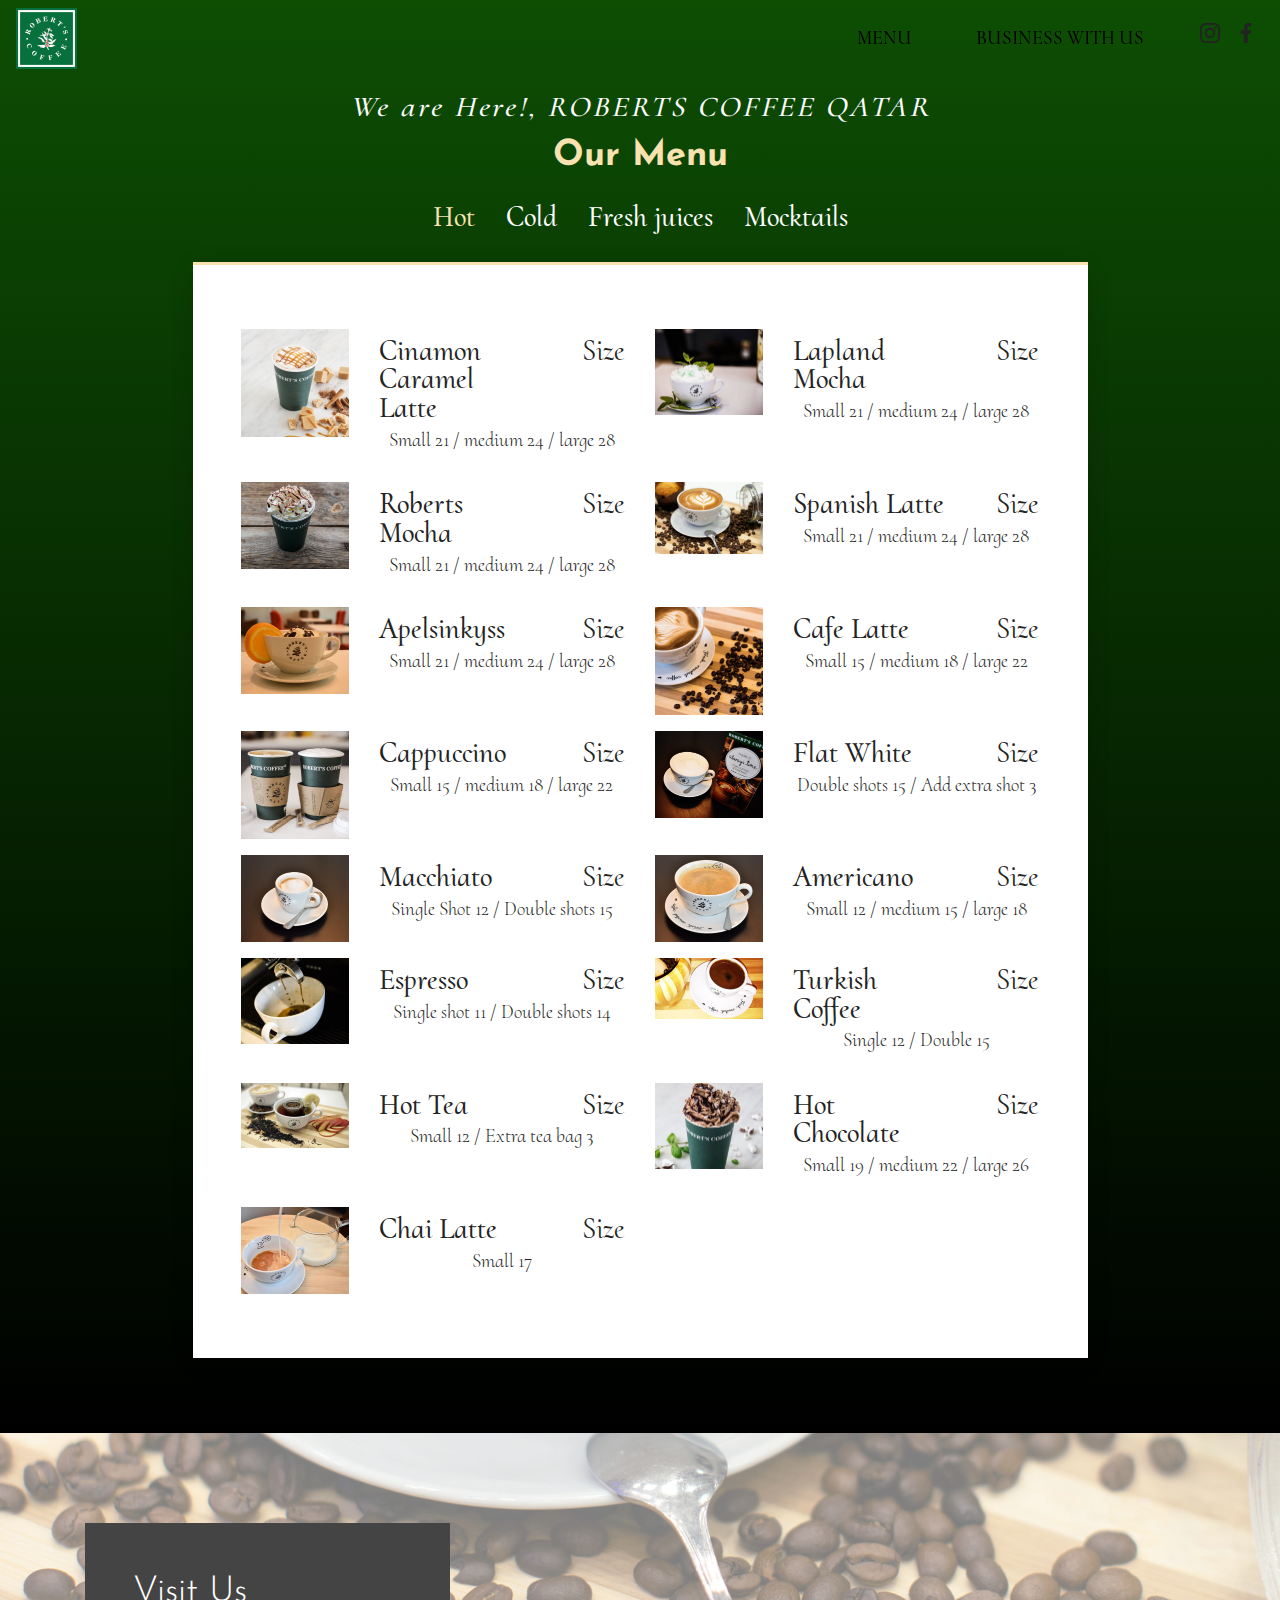
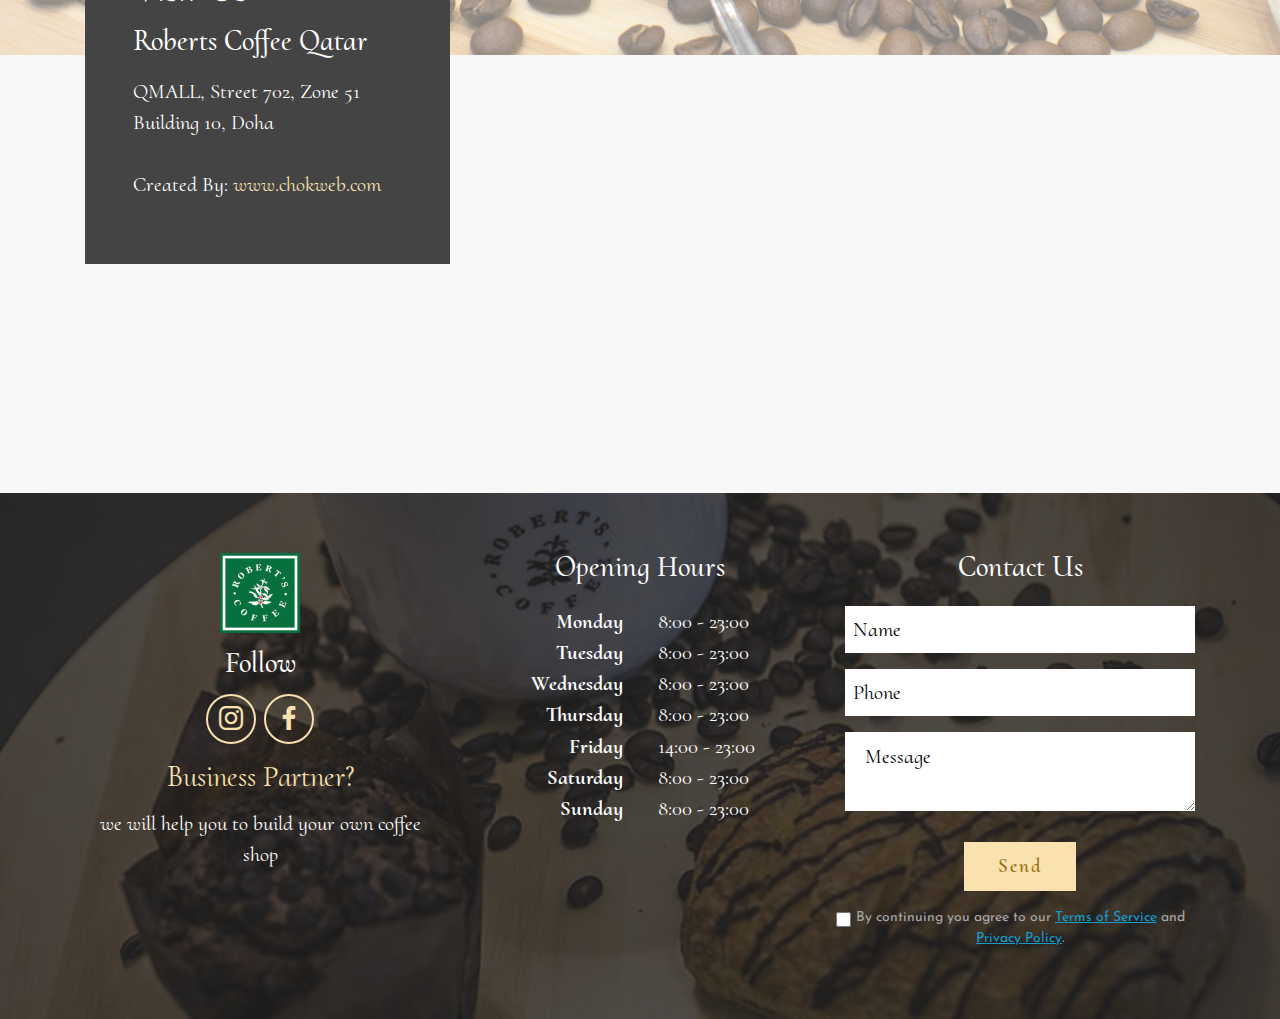
==== index.html @ 2c5d4838 "create github pages" ====
<!DOCTYPE html>
<html  >
<head>
  
  <meta charset="UTF-8">
  <meta http-equiv="X-UA-Compatible" content="IE=edge">
  
  <meta name="viewport" content="width=device-width, initial-scale=1, minimum-scale=1">
  <link rel="shortcut icon" href="assets/images/roberts-coffee-logo-128x128.png" type="image/x-icon">
  <meta name="description" content="Freshly roasted, gourmet coffee at Roberts Coffee Qatar.">
  
  <title>Home</title>
  <link rel="stylesheet" href="assets/tether/tether.min.css">
  <link rel="stylesheet" href="assets/soundcloud-plugin/style.css">
  <link rel="stylesheet" href="assets/bootstrap/css/bootstrap.min.css">
  <link rel="stylesheet" href="assets/bootstrap/css/bootstrap-grid.min.css">
  <link rel="stylesheet" href="assets/bootstrap/css/bootstrap-reboot.min.css">
  <link rel="stylesheet" href="assets/gdpr-plugin/gdpr-styles.css">
  <link rel="stylesheet" href="assets/dropdown/css/style.css">
  <link rel="stylesheet" href="assets/socicon/css/styles.css">
  <link rel="stylesheet" href="assets/theme/css/style.css">
  <link rel="stylesheet" href="assets/formoid/recaptcha.css">
  <link rel="stylesheet" href="assets/mobirise/css/mbr-additional.css" type="text/css">
  
  
  
<meta name="keywords" content="chokweb, cheap webdesigner chok, web designer qatar, cheap website in qatar, qatar webdesigner, qatar digital marketing, SEO, chokbarista, roberts coffee qatar, roberts coffee menu, coffee shop near me, best coffee in town, best spanish latte, spanish latte, coffee shop business">
 <meta name="author" content="chok rivera">
<meta name="theme-color" content="#F9E2AF">
<link rel="manifest" href="manifest.json">
<script src="sw-connect.js"></script></head>
<body>
  <section class="menu cid-rBH51QtMos" once="menu" id="menu1-v">

    
    <!-- google translate -->
 
<!-- google translate -->
    

    <nav class="navbar navbar-dropdown navbar-fixed-top navbar-expand-lg">
        <div class="navbar-brand">
            <span class="navbar-logo">
                <a href="#">
                    <img src="assets/images/roberts-coffee-logo-122x122.png" alt="" title="" style="height: 3.8rem;">
                </a>
            </span>
            <span class="navbar-caption-wrap"><a class="navbar-caption text-black display-5" href="#">
                     

<div id="ytWidget"></div><script src="https://translate.yandex.net/website-widget/v1/widget.js?widgetId=ytWidget&pageLang=en&widgetTheme=dark&autoMode=false" type="text/javascript"></script>
                
                </a></span>
        </div>
        <button class="navbar-toggler" type="button" data-toggle="collapse" data-target="#navbarSupportedContent" aria-controls="navbarNavAltMarkup" aria-expanded="false" aria-label="Toggle navigation">
            <div class="hamburger">
                <span></span>
                <span></span>
                <span></span>
                <span></span>
            </div>
        </button>
      <div class="collapse navbar-collapse" id="navbarSupportedContent">
            <ul class="navbar-nav nav-dropdown nav-right" data-app-modern-menu="true"><li class="nav-item">
                    <a class="nav-link link text-black display-4" href="index.html">MENU</a>
                </li>
                <li class="nav-item">
                    <a class="nav-link link text-black display-4" href="business.html">BUSINESS WITH US</a>
                </li></ul>
            <div class="icons-menu">
              <a href="https://www.instagram.com/robertscoffeeqatar/" target="_blank">
                <span class="p-2 mbr-iconfont socicon-instagram socicon"></span>
              </a>
              <a href="https://www.facebook.com/robertscoffeeqatar/" target="_blank">
                <span class="p-2 mbr-iconfont socicon-facebook socicon"></span>
              </a>
              
              
              
              
            </div>
            
      </div>
    </nav>
</section>

<section class="tabs1 cid-rBopwGr4lv" id="tabs1-b">

    

    
    <div class="container">
        <h3 class="mbr-section-title align-center mbr-white mbr-fonts-style display-5">
            <em>We are Here!, ROBERTS COFFEE QATAR</em></h3>
        <h2 class="mbr-section-subtitle align-center mbr-bold mbr-fonts-style display-2">
                Our Menu
            </h2>
        <div class="media-container-row">
            <div class="col-12 col-md-10">
                <ul class="nav nav-tabs" role="tablist">
                    <li class="nav-item"><a class="nav-link mbr-fonts-style show active display-5" role="tab" data-toggle="tab" href="#tabs1-b_tab0" aria-selected="true">
                                Hot</a></li>
                    <li class="nav-item"><a class="nav-link mbr-fonts-style show active display-5" role="tab" data-toggle="tab" href="#tabs1-b_tab1" aria-selected="true">Cold</a></li>
                    <li class="nav-item"><a class="nav-link mbr-fonts-style show active display-5" role="tab" data-toggle="tab" href="#tabs1-b_tab2" aria-selected="true">Fresh juices</a></li>
                    <li class="nav-item"><a class="nav-link mbr-fonts-style show active display-5" role="tab" data-toggle="tab" href="#tabs1-b_tab3" aria-selected="true">Mocktails</a></li>
                    
                    
                    
                    
                </ul>
                <div class="tab-content">
                    <div id="tab1" class="tab-pane in active" role="tabpanel">
                        <div class="row">
                            
                        <div class="col-md-12 col-lg-6 pb-3 item-wrap">
                                <div class="row align-items-start">
                                    <div class="col-md-4">
                                        <div class="image-wrap">
                                            <img src="assets/images/cinnamon-caramel-latte-216x216.jpg" alt="" title="">
                                        </div>
                                    </div>
                                    <div class="col-md-8">
                                      <div class="row card-box">
                                          <div class="col-md-8">
                                              <h3 class="mbr-text mbr-fonts-style align-left display-5">Cinamon Caramel Latte</h3>
                                          </div>
                                          <div class="col-md-4">
                                              <p class="mbr-price  mbr-fonts-style align-right display-5">Size</p>
                                          </div>
                                          <div class="col-md-12">
                                            <p class="mbr-desc mbr-fonts-style align-left display-4">
                                                Small 21 / medium 24 / large 28</p>
                                          </div>
                                      </div>
                                    </div>
                                </div>
                            </div><div class="col-md-12 col-lg-6 pb-3 item-wrap">
                                <div class="row align-items-start">
                                    <div class="col-md-4">
                                        <div class="image-wrap">
                                            <img src="assets/images/lapland-mocha-216x173.jpg" alt="" title="">
                                        </div>
                                    </div>
                                    <div class="col-md-8">
                                      <div class="row card-box">
                                          <div class="col-md-8">
                                              <h3 class="mbr-text mbr-fonts-style align-left display-5">
                                                  Lapland Mocha</h3>
                                          </div>
                                          <div class="col-md-4">
                                              <p class="mbr-price  mbr-fonts-style align-right display-5">
                                                  Size</p>
                                          </div>
                                          <div class="col-md-12">
                                            <p class="mbr-desc mbr-fonts-style align-left display-4">
                                                Small 21 / medium 24 / large 28
                                            </p>
                                          </div>
                                      </div>
                                    </div>
                                </div>
                            </div><div class="col-md-12 col-lg-6 pb-3 item-wrap">
                                <div class="row align-items-start">
                                    <div class="col-md-4">
                                        <div class="image-wrap">
                                            <img src="assets/images/roberts-mocha1-216x173.jpg" alt="" title="">
                                        </div>
                                    </div>
                                    <div class="col-md-8">
                                      <div class="row card-box">
                                          <div class="col-md-8">
                                              <h3 class="mbr-text mbr-fonts-style align-left display-5">
                                                  Roberts Mocha</h3>
                                          </div>
                                          <div class="col-md-4">
                                              <p class="mbr-price  mbr-fonts-style align-right display-5">
                                                  Size</p>
                                          </div>
                                          <div class="col-md-12">
                                            <p class="mbr-desc mbr-fonts-style align-left display-4">
                                                Small 21 / medium 24 / large 28
                                            </p>
                                          </div>
                                      </div>
                                    </div>
                                </div>
                            </div><div class="col-md-12 col-lg-6 pb-3 item-wrap">
                                <div class="row align-items-start">
                                    <div class="col-md-4">
                                        <div class="image-wrap">
                                            <img src="assets/images/spanish-latte-216x144.jpg" alt="" title="">
                                        </div>
                                    </div>
                                    <div class="col-md-8">
                                      <div class="row card-box">
                                          <div class="col-md-8">
                                              <h3 class="mbr-text mbr-fonts-style align-left display-5">
                                                  Spanish Latte</h3>
                                          </div>
                                          <div class="col-md-4">
                                              <p class="mbr-price  mbr-fonts-style align-right display-5">
                                                  Size</p>
                                          </div>
                                          <div class="col-md-12">
                                            <p class="mbr-desc mbr-fonts-style align-left display-4">
                                                Small 21 / medium 24 / large 28
                                            </p>
                                          </div>
                                      </div>
                                    </div>
                                </div>
                            </div><div class="col-md-12 col-lg-6 pb-3 item-wrap">
                                <div class="row align-items-start">
                                    <div class="col-md-4">
                                        <div class="image-wrap">
                                            <img src="assets/images/sunshine-216x173.jpg" alt="" title="">
                                        </div>
                                    </div>
                                    <div class="col-md-8">
                                      <div class="row card-box">
                                          <div class="col-md-8">
                                              <h3 class="mbr-text mbr-fonts-style align-left display-5">Apelsinkyss</h3>
                                          </div>
                                          <div class="col-md-4">
                                              <p class="mbr-price  mbr-fonts-style align-right display-5">
                                                  Size</p>
                                          </div>
                                          <div class="col-md-12">
                                            <p class="mbr-desc mbr-fonts-style align-left display-4">
                                                Small 21 / medium 24 / large 28
                                            </p>
                                          </div>
                                      </div>
                                    </div>
                                </div>
                            </div><div class="col-md-12 col-lg-6 pb-3 item-wrap">
                                <div class="row align-items-start">
                                    <div class="col-md-4">
                                        <div class="image-wrap">
                                            <img src="assets/images/cafe-latte-216x216.jpg" alt="" title="">
                                        </div>
                                    </div>
                                    <div class="col-md-8">
                                      <div class="row card-box">
                                          <div class="col-md-8">
                                              <h3 class="mbr-text mbr-fonts-style align-left display-5">Cafe Latte</h3>
                                          </div>
                                          <div class="col-md-4">
                                              <p class="mbr-price  mbr-fonts-style align-right display-5">
                                                  Size</p>
                                          </div>
                                          <div class="col-md-12">
                                            <p class="mbr-desc mbr-fonts-style align-left display-4">
                                                Small 15 / medium 18 / large 22</p>
                                          </div>
                                      </div>
                                    </div>
                                </div>
                            </div><div class="col-md-12 col-lg-6 pb-3 item-wrap">
                                <div class="row align-items-start">
                                    <div class="col-md-4">
                                        <div class="image-wrap">
                                            <img src="assets/images/cappuccino-216x216.jpg" alt="" title="">
                                        </div>
                                    </div>
                                    <div class="col-md-8">
                                      <div class="row card-box">
                                          <div class="col-md-8">
                                              <h3 class="mbr-text mbr-fonts-style align-left display-5">Cappuccino</h3>
                                          </div>
                                          <div class="col-md-4">
                                              <p class="mbr-price  mbr-fonts-style align-right display-5">
                                                  Size</p>
                                          </div>
                                          <div class="col-md-12">
                                            <p class="mbr-desc mbr-fonts-style align-left display-4">
                                                Small 15 / medium 18 / large 22</p>
                                          </div>
                                      </div>
                                    </div>
                                </div>
                            </div><div class="col-md-12 col-lg-6 pb-3 item-wrap">
                                <div class="row align-items-start">
                                    <div class="col-md-4">
                                        <div class="image-wrap">
                                            <img src="assets/images/flat-white-216x173.jpg" alt="" title="">
                                        </div>
                                    </div>
                                    <div class="col-md-8">
                                      <div class="row card-box">
                                          <div class="col-md-8">
                                              <h3 class="mbr-text mbr-fonts-style align-left display-5">Flat White</h3>
                                          </div>
                                          <div class="col-md-4">
                                              <p class="mbr-price  mbr-fonts-style align-right display-5">
                                                  Size</p>
                                          </div>
                                          <div class="col-md-12">
                                            <p class="mbr-desc mbr-fonts-style align-left display-4">Double shots 15 / Add extra shot 3</p>
                                          </div>
                                      </div>
                                    </div>
                                </div>
                            </div><div class="col-md-12 col-lg-6 pb-3 item-wrap">
                                <div class="row align-items-start">
                                    <div class="col-md-4">
                                        <div class="image-wrap">
                                            <img src="assets/images/macchiato-216x173.jpg" alt="" title="">
                                        </div>
                                    </div>
                                    <div class="col-md-8">
                                      <div class="row card-box">
                                          <div class="col-md-8">
                                              <h3 class="mbr-text mbr-fonts-style align-left display-5">Macchiato</h3>
                                          </div>
                                          <div class="col-md-4">
                                              <p class="mbr-price  mbr-fonts-style align-right display-5">
                                                  Size</p>
                                          </div>
                                          <div class="col-md-12">
                                            <p class="mbr-desc mbr-fonts-style align-left display-4">Single Shot 12 / Double shots 15</p>
                                          </div>
                                      </div>
                                    </div>
                                </div>
                            </div><div class="col-md-12 col-lg-6 pb-3 item-wrap">
                                <div class="row align-items-start">
                                    <div class="col-md-4">
                                        <div class="image-wrap">
                                            <img src="assets/images/americano-1-216x173.jpg" alt="" title="">
                                        </div>
                                    </div>
                                    <div class="col-md-8">
                                      <div class="row card-box">
                                          <div class="col-md-8">
                                              <h3 class="mbr-text mbr-fonts-style align-left display-5">Americano</h3>
                                          </div>
                                          <div class="col-md-4">
                                              <p class="mbr-price  mbr-fonts-style align-right display-5">
                                                  Size</p>
                                          </div>
                                          <div class="col-md-12">
                                            <p class="mbr-desc mbr-fonts-style align-left display-4">
                                                Small 12 / medium 15 / large 18
                                            </p>
                                          </div>
                                      </div>
                                    </div>
                                </div>
                            </div><div class="col-md-12 col-lg-6 pb-3 item-wrap">
                                <div class="row align-items-start">
                                    <div class="col-md-4">
                                        <div class="image-wrap">
                                            <img src="assets/images/espresso-216x172.jpg" alt="" title="">
                                        </div>
                                    </div>
                                    <div class="col-md-8">
                                      <div class="row card-box">
                                          <div class="col-md-8">
                                              <h3 class="mbr-text mbr-fonts-style align-left display-5">Espresso</h3>
                                          </div>
                                          <div class="col-md-4">
                                              <p class="mbr-price  mbr-fonts-style align-right display-5">
                                                  Size</p>
                                          </div>
                                          <div class="col-md-12">
                                            <p class="mbr-desc mbr-fonts-style align-left display-4">
                                                Single shot 11 / Double shots 14</p>
                                          </div>
                                      </div>
                                    </div>
                                </div>
                            </div><div class="col-md-12 col-lg-6 pb-3 item-wrap">
                                <div class="row align-items-start">
                                    <div class="col-md-4">
                                        <div class="image-wrap">
                                            <img src="assets/images/turkish-216x122.jpg" alt="" title="">
                                        </div>
                                    </div>
                                    <div class="col-md-8">
                                      <div class="row card-box">
                                          <div class="col-md-8">
                                              <h3 class="mbr-text mbr-fonts-style align-left display-5">Turkish Coffee</h3>
                                          </div>
                                          <div class="col-md-4">
                                              <p class="mbr-price  mbr-fonts-style align-right display-5">
                                                  Size</p>
                                          </div>
                                          <div class="col-md-12">
                                            <p class="mbr-desc mbr-fonts-style align-left display-4">
                                                Single 12 / Double 15</p>
                                          </div>
                                      </div>
                                    </div>
                                </div>
                            </div><div class="col-md-12 col-lg-6 pb-3 item-wrap">
                                <div class="row align-items-start">
                                    <div class="col-md-4">
                                        <div class="image-wrap">
                                            <img src="assets/images/tea-216x130.jpg" alt="" title="">
                                        </div>
                                    </div>
                                    <div class="col-md-8">
                                      <div class="row card-box">
                                          <div class="col-md-8">
                                              <h3 class="mbr-text mbr-fonts-style align-left display-5">Hot Tea</h3>
                                          </div>
                                          <div class="col-md-4">
                                              <p class="mbr-price  mbr-fonts-style align-right display-5">
                                                  Size</p>
                                          </div>
                                          <div class="col-md-12">
                                            <p class="mbr-desc mbr-fonts-style align-left display-4">
                                                Small 12 / Extra tea bag 3</p>
                                          </div>
                                      </div>
                                    </div>
                                </div>
                            </div><div class="col-md-12 col-lg-6 pb-3 item-wrap">
                                <div class="row align-items-start">
                                    <div class="col-md-4">
                                        <div class="image-wrap">
                                            <img src="assets/images/hot-chocolate-216x173.jpg" alt="" title="">
                                        </div>
                                    </div>
                                    <div class="col-md-8">
                                      <div class="row card-box">
                                          <div class="col-md-8">
                                              <h3 class="mbr-text mbr-fonts-style align-left display-5">Hot Chocolate</h3>
                                          </div>
                                          <div class="col-md-4">
                                              <p class="mbr-price  mbr-fonts-style align-right display-5">
                                                  Size</p>
                                          </div>
                                          <div class="col-md-12">
                                            <p class="mbr-desc mbr-fonts-style align-left display-4">
                                                Small 19 / medium 22 / large 26</p>
                                          </div>
                                      </div>
                                    </div>
                                </div>
                            </div><div class="col-md-12 col-lg-6 pb-3 item-wrap">
                                <div class="row align-items-start">
                                    <div class="col-md-4">
                                        <div class="image-wrap">
                                            <img src="assets/images/chai-latte-216x173.jpg" alt="" title="">
                                        </div>
                                    </div>
                                    <div class="col-md-8">
                                      <div class="row card-box">
                                          <div class="col-md-8">
                                              <h3 class="mbr-text mbr-fonts-style align-left display-5">Chai Latte</h3>
                                          </div>
                                          <div class="col-md-4">
                                              <p class="mbr-price  mbr-fonts-style align-right display-5">
                                                  Size</p>
                                          </div>
                                          <div class="col-md-12">
                                            <p class="mbr-desc mbr-fonts-style align-left display-4">Small 17</p>
                                          </div>
                                      </div>
                                    </div>
                                </div>
                            </div></div>
                    </div>
                    <div id="tab2" class="tab-pane" role="tabpanel">
                      <div class="row">
                          
                      <div class="col-md-12 col-lg-6 pb-3 item-wrap">
                                <div class="row align-items-start">
                                    <div class="col-md-4">
                                        <div class="image-wrap">
                                            <img src="assets/images/ice-latte-216x173.jpg" alt="" title="">
                                        </div>
                                    </div>
                                    <div class="col-md-8">
                                      <div class="row card-box">
                                          <div class="col-md-8">
                                              <h3 class="mbr-text mbr-fonts-style align-left display-5">
                                                  Iced Latte</h3>
                                          </div>
                                          <div class="col-md-4">
                                              <p class="mbr-price  mbr-fonts-style align-right display-5">
                                                  Size</p>
                                          </div>
                                          <div class="col-md-12">
                                            <p class="mbr-desc mbr-fonts-style align-left display-7">
                                                Small 15 / Medium 21</p>
                                          </div>
                                      </div>
                                    </div>
                                </div>
                          </div><div class="col-md-12 col-lg-6 pb-3 item-wrap">
                                <div class="row align-items-start">
                                    <div class="col-md-4">
                                        <div class="image-wrap">
                                            <img src="assets/images/iced-spanish-latte-216x216.jpg" alt="" title="">
                                        </div>
                                    </div>
                                    <div class="col-md-8">
                                      <div class="row card-box">
                                          <div class="col-md-8">
                                              <h3 class="mbr-text mbr-fonts-style align-left display-5">
                                                  Iced Spanish Latte</h3>
                                          </div>
                                          <div class="col-md-4">
                                              <p class="mbr-price  mbr-fonts-style align-right display-5">
                                                  $15
                                              </p>
                                          </div>
                                          <div class="col-md-12">
                                            <p class="mbr-desc mbr-fonts-style align-left display-7">
                                                Small 18 / Medium 23</p>
                                          </div>
                                      </div>
                                    </div>
                                </div>
                          </div><div class="col-md-12 col-lg-6 pb-3 item-wrap">
                                <div class="row align-items-start">
                                    <div class="col-md-4">
                                        <div class="image-wrap">
                                            <img src="assets/images/roberts-frappe-216x173.jpg" alt="" title="">
                                        </div>
                                    </div>
                                    <div class="col-md-8">
                                      <div class="row card-box">
                                          <div class="col-md-8">
                                              <h3 class="mbr-text mbr-fonts-style align-left display-5">
                                                  Roberts Frappe</h3>
                                          </div>
                                          <div class="col-md-4">
                                              <p class="mbr-price  mbr-fonts-style align-right display-5">
                                                  $15
                                              </p>
                                          </div>
                                          <div class="col-md-12">
                                            <p class="mbr-desc mbr-fonts-style align-left display-7">
                                                Small 15 / Medium 21</p>
                                          </div>
                                      </div>
                                    </div>
                                </div>
                          </div><div class="col-md-12 col-lg-6 pb-3 item-wrap">
                                <div class="row align-items-start">
                                    <div class="col-md-4">
                                        <div class="image-wrap">
                                            <img src="assets/images/toffee-fudge-frappe-216x173.jpg" alt="" title="">
                                        </div>
                                    </div>
                                    <div class="col-md-8">
                                      <div class="row card-box">
                                          <div class="col-md-8">
                                              <h3 class="mbr-text mbr-fonts-style align-left display-5">
                                                  Toffee Fudge Frappe</h3>
                                          </div>
                                          <div class="col-md-4">
                                              <p class="mbr-price  mbr-fonts-style align-right display-5">
                                                  $15
                                              </p>
                                          </div>
                                          <div class="col-md-12">
                                            <p class="mbr-desc mbr-fonts-style align-left display-7">Small 16 / Medium 22</p>
                                          </div>
                                      </div>
                                    </div>
                                </div>
                          </div><div class="col-md-12 col-lg-6 pb-3 item-wrap">
                                <div class="row align-items-start">
                                    <div class="col-md-4">
                                        <div class="image-wrap">
                                            <img src="assets/images/light-shake-216x173.jpg" alt="" title="">
                                        </div>
                                    </div>
                                    <div class="col-md-8">
                                      <div class="row card-box">
                                          <div class="col-md-8">
                                              <h3 class="mbr-text mbr-fonts-style align-left display-5">
                                                  Light Shake</h3>
                                          </div>
                                          <div class="col-md-4">
                                              <p class="mbr-price  mbr-fonts-style align-right display-5">
                                                  $15
                                              </p>
                                          </div>
                                          <div class="col-md-12">
                                            <p class="mbr-desc mbr-fonts-style align-left display-7">
                                                Medium 21</p>
                                          </div>
                                      </div>
                                    </div>
                                </div>
                          </div><div class="col-md-12 col-lg-6 pb-3 item-wrap">
                                <div class="row align-items-start">
                                    <div class="col-md-4">
                                        <div class="image-wrap">
                                            <img src="assets/images/lemon-mint-iced-tea-216x173.jpg" alt="" title="">
                                        </div>
                                    </div>
                                    <div class="col-md-8">
                                      <div class="row card-box">
                                          <div class="col-md-8">
                                              <h3 class="mbr-text mbr-fonts-style align-left display-5">
                                                  Iced Tea</h3>
                                          </div>
                                          <div class="col-md-4">
                                              <p class="mbr-price  mbr-fonts-style align-right display-5">
                                                  $15
                                              </p>
                                          </div>
                                          <div class="col-md-12">
                                            <p class="mbr-desc mbr-fonts-style align-left display-7">
                                                medium 14</p>
                                          </div>
                                      </div>
                                    </div>
                                </div>
                          </div></div>
                    </div>
                    <div id="tab3" class="tab-pane" role="tabpanel">
                      <div class="row">
                          
                      <div class="col-md-12 col-lg-6 pb-3 item-wrap">
                                <div class="row align-items-start">
                                    <div class="col-md-4">
                                        <div class="image-wrap">
                                            <img src="assets/images/lemon-juice-216x173.jpg" alt="" title="">
                                        </div>
                                    </div>
                                    <div class="col-md-8">
                                      <div class="row card-box">
                                          <div class="col-md-8">
                                              <h3 class="mbr-text mbr-fonts-style align-left display-5">
                                                  Lemon Juice</h3>
                                          </div>
                                          <div class="col-md-4">
                                              <p class="mbr-price  mbr-fonts-style align-right display-5">
                                                  Size</p>
                                          </div>
                                          <div class="col-md-12">
                                            <p class="mbr-desc mbr-fonts-style align-left display-7">
                                                Small 10 / Medium 15</p>
                                          </div>
                                      </div>
                                    </div>
                                </div>
                          </div><div class="col-md-12 col-lg-6 pb-3 item-wrap">
                                <div class="row align-items-start">
                                    <div class="col-md-4">
                                        <div class="image-wrap">
                                            <img src="assets/images/banana-juice-216x173.jpg" alt="" title="">
                                        </div>
                                    </div>
                                    <div class="col-md-8">
                                      <div class="row card-box">
                                          <div class="col-md-8">
                                              <h3 class="mbr-text mbr-fonts-style align-left display-5">
                                                  Banana Juice</h3>
                                          </div>
                                          <div class="col-md-4">
                                              <p class="mbr-price  mbr-fonts-style align-right display-5">
                                                  Size</p>
                                          </div>
                                          <div class="col-md-12">
                                            <p class="mbr-desc mbr-fonts-style align-left display-7">
                                                Small 10 / Medium 15
                                            </p>
                                          </div>
                                      </div>
                                    </div>
                                </div>
                          </div><div class="col-md-12 col-lg-6 pb-3 item-wrap">
                                <div class="row align-items-start">
                                    <div class="col-md-4">
                                        <div class="image-wrap">
                                            <img src="assets/images/orange-juice-216x173.jpg" alt="" title="">
                                        </div>
                                    </div>
                                    <div class="col-md-8">
                                      <div class="row card-box">
                                          <div class="col-md-8">
                                              <h3 class="mbr-text mbr-fonts-style align-left display-5">
                                                  Orange juice</h3>
                                          </div>
                                          <div class="col-md-4">
                                              <p class="mbr-price  mbr-fonts-style align-right display-5">
                                                  Size</p>
                                          </div>
                                          <div class="col-md-12">
                                            <p class="mbr-desc mbr-fonts-style align-left display-7">
                                                Small 10 / Medium 15
                                            </p>
                                          </div>
                                      </div>
                                    </div>
                                </div>
                          </div><div class="col-md-12 col-lg-6 pb-3 item-wrap">
                                <div class="row align-items-start">
                                    <div class="col-md-4">
                                        <div class="image-wrap">
                                            <img src="assets/images/mix-fruits-216x173.jpg" alt="" title="">
                                        </div>
                                    </div>
                                    <div class="col-md-8">
                                      <div class="row card-box">
                                          <div class="col-md-8">
                                              <h3 class="mbr-text mbr-fonts-style align-left display-5">
                                                  Mix Fruits</h3>
                                          </div>
                                          <div class="col-md-4">
                                              <p class="mbr-price  mbr-fonts-style align-right display-5">
                                                  Size</p>
                                          </div>
                                          <div class="col-md-12">
                                            <p class="mbr-desc mbr-fonts-style align-left display-7">
                                                Small 10 / Medium 15
                                            </p>
                                          </div>
                                      </div>
                                    </div>
                                </div>
                          </div></div>
                    </div>
                    <div id="tab4" class="tab-pane" role="tabpanel">
                      <div class="row">
                          
                      <div class="col-md-12 col-lg-6 pb-3 item-wrap">
                                <div class="row align-items-start">
                                    <div class="col-md-4">
                                        <div class="image-wrap">
                                            <img src="assets/images/lemon-mint-sunrise-216x173.jpg" alt="" title="">
                                        </div>
                                    </div>
                                    <div class="col-md-8">
                                      <div class="row card-box">
                                          <div class="col-md-8">
                                              <h3 class="mbr-text mbr-fonts-style align-left display-5">
                                                  LemonMint Sunrise</h3>
                                          </div>
                                          <div class="col-md-4">
                                              <p class="mbr-price  mbr-fonts-style align-right display-5">
                                                  Size</p>
                                          </div>
                                          <div class="col-md-12">
                                            <p class="mbr-desc mbr-fonts-style align-left display-7">
                                                Small 10 / Medium 15
                                            </p>
                                          </div>
                                      </div>
                                    </div>
                                </div>
                          </div><div class="col-md-12 col-lg-6 pb-3 item-wrap">
                                <div class="row align-items-start">
                                    <div class="col-md-4">
                                        <div class="image-wrap">
                                            <img src="assets/images/pina-colada-216x173.jpg" alt="" title="">
                                        </div>
                                    </div>
                                    <div class="col-md-8">
                                      <div class="row card-box">
                                          <div class="col-md-8">
                                              <h3 class="mbr-text mbr-fonts-style align-left display-5">
                                                  PinaColada</h3>
                                          </div>
                                          <div class="col-md-4">
                                              <p class="mbr-price  mbr-fonts-style align-right display-5">
                                                  Size</p>
                                          </div>
                                          <div class="col-md-12">
                                            <p class="mbr-desc mbr-fonts-style align-left display-7">
                                                Small 10 / Medium 15
                                            </p>
                                          </div>
                                      </div>
                                    </div>
                                </div>
                          </div><div class="col-md-12 col-lg-6 pb-3 item-wrap">
                                <div class="row align-items-start">
                                    <div class="col-md-4">
                                        <div class="image-wrap">
                                            <img src="assets/images/banana-juice-216x173.jpg" alt="" title="">
                                        </div>
                                    </div>
                                    <div class="col-md-8">
                                      <div class="row card-box">
                                          <div class="col-md-8">
                                              <h3 class="mbr-text mbr-fonts-style align-left display-5">
                                                  Banana Milk</h3>
                                          </div>
                                          <div class="col-md-4">
                                              <p class="mbr-price  mbr-fonts-style align-right display-5">
                                                  Size</p>
                                          </div>
                                          <div class="col-md-12">
                                            <p class="mbr-desc mbr-fonts-style align-left display-7">
                                                Small 10 / Medium 15
                                            </p>
                                          </div>
                                      </div>
                                    </div>
                                </div>
                          </div></div>
                    </div>
                    <div id="tab5" class="tab-pane" role="tabpanel">
                      <div class="row">
                          
                      <div class="col-md-12 col-lg-6 pb-3 item-wrap">
                                <div class="row align-items-start">
                                    <div class="col-md-4">
                                        <div class="image-wrap">
                                            <img src="assets/images/delicious1.jpg" alt="">
                                        </div>
                                    </div>
                                    <div class="col-md-8">
                                      <div class="row card-box">
                                          <div class="col-md-8">
                                              <h3 class="mbr-text mbr-fonts-style align-left display-5">
                                                  Potato Pizza
                                              </h3>
                                          </div>
                                          <div class="col-md-4">
                                              <p class="mbr-price  mbr-fonts-style align-right display-5">
                                                  $15
                                              </p>
                                          </div>
                                          <div class="col-md-12">
                                            <p class="mbr-desc mbr-fonts-style align-left display-7">
                                                Mushroom/ Olive/ Rice
                                            </p>
                                          </div>
                                      </div>
                                    </div>
                                </div>
                          </div><div class="col-md-12 col-lg-6 pb-3 item-wrap">
                                <div class="row align-items-start">
                                    <div class="col-md-4">
                                        <div class="image-wrap">
                                            <img src="assets/images/delicious1.jpg" alt="">
                                        </div>
                                    </div>
                                    <div class="col-md-8">
                                      <div class="row card-box">
                                          <div class="col-md-8">
                                              <h3 class="mbr-text mbr-fonts-style align-left display-5">
                                                  Potato Pizza
                                              </h3>
                                          </div>
                                          <div class="col-md-4">
                                              <p class="mbr-price  mbr-fonts-style align-right display-5">
                                                  $15
                                              </p>
                                          </div>
                                          <div class="col-md-12">
                                            <p class="mbr-desc mbr-fonts-style align-left display-7">
                                                Mushroom/ Olive/ Rice
                                            </p>
                                          </div>
                                      </div>
                                    </div>
                                </div>
                          </div><div class="col-md-12 col-lg-6 pb-3 item-wrap">
                                <div class="row align-items-start">
                                    <div class="col-md-4">
                                        <div class="image-wrap">
                                            <img src="assets/images/delicious1.jpg" alt="">
                                        </div>
                                    </div>
                                    <div class="col-md-8">
                                      <div class="row card-box">
                                          <div class="col-md-8">
                                              <h3 class="mbr-text mbr-fonts-style align-left display-5">
                                                  Potato Pizza
                                              </h3>
                                          </div>
                                          <div class="col-md-4">
                                              <p class="mbr-price  mbr-fonts-style align-right display-5">
                                                  $15
                                              </p>
                                          </div>
                                          <div class="col-md-12">
                                            <p class="mbr-desc mbr-fonts-style align-left display-7">
                                                Mushroom/ Olive/ Rice
                                            </p>
                                          </div>
                                      </div>
                                    </div>
                                </div>
                          </div><div class="col-md-12 col-lg-6 pb-3 item-wrap">
                                <div class="row align-items-start">
                                    <div class="col-md-4">
                                        <div class="image-wrap">
                                            <img src="assets/images/delicious1.jpg" alt="">
                                        </div>
                                    </div>
                                    <div class="col-md-8">
                                      <div class="row card-box">
                                          <div class="col-md-8">
                                              <h3 class="mbr-text mbr-fonts-style align-left display-5">
                                                  Potato Pizza
                                              </h3>
                                          </div>
                                          <div class="col-md-4">
                                              <p class="mbr-price  mbr-fonts-style align-right display-5">
                                                  $15
                                              </p>
                                          </div>
                                          <div class="col-md-12">
                                            <p class="mbr-desc mbr-fonts-style align-left display-7">
                                                Mushroom/ Olive/ Rice
                                            </p>
                                          </div>
                                      </div>
                                    </div>
                                </div>
                          </div></div>
                    </div>
                    <div id="tab6" class="tab-pane" role="tabpanel">
                      <div class="row">
                          
                      <div class="col-md-12 col-lg-6 pb-3 item-wrap">
                                <div class="row align-items-start">
                                    <div class="col-md-4">
                                        <div class="image-wrap">
                                            <img src="assets/images/delicious1.jpg" alt="">
                                        </div>
                                    </div>
                                    <div class="col-md-8">
                                      <div class="row card-box">
                                          <div class="col-md-8">
                                              <h3 class="mbr-text mbr-fonts-style align-left display-5">
                                                  Potato Pizza
                                              </h3>
                                          </div>
                                          <div class="col-md-4">
                                              <p class="mbr-price  mbr-fonts-style align-right display-5">
                                                  $15
                                              </p>
                                          </div>
                                          <div class="col-md-12">
                                            <p class="mbr-desc mbr-fonts-style align-left display-7">
                                                Mushroom/ Olive/ Rice
                                            </p>
                                          </div>
                                      </div>
                                    </div>
                                </div>
                          </div><div class="col-md-12 col-lg-6 pb-3 item-wrap">
                                <div class="row align-items-start">
                                    <div class="col-md-4">
                                        <div class="image-wrap">
                                            <img src="assets/images/delicious1.jpg" alt="">
                                        </div>
                                    </div>
                                    <div class="col-md-8">
                                      <div class="row card-box">
                                          <div class="col-md-8">
                                              <h3 class="mbr-text mbr-fonts-style align-left display-5">
                                                  Potato Pizza
                                              </h3>
                                          </div>
                                          <div class="col-md-4">
                                              <p class="mbr-price  mbr-fonts-style align-right display-5">
                                                  $15
                                              </p>
                                          </div>
                                          <div class="col-md-12">
                                            <p class="mbr-desc mbr-fonts-style align-left display-7">
                                                Mushroom/ Olive/ Rice
                                            </p>
                                          </div>
                                      </div>
                                    </div>
                                </div>
                          </div><div class="col-md-12 col-lg-6 pb-3 item-wrap">
                                <div class="row align-items-start">
                                    <div class="col-md-4">
                                        <div class="image-wrap">
                                            <img src="assets/images/delicious1.jpg" alt="">
                                        </div>
                                    </div>
                                    <div class="col-md-8">
                                      <div class="row card-box">
                                          <div class="col-md-8">
                                              <h3 class="mbr-text mbr-fonts-style align-left display-5">
                                                  Potato Pizza
                                              </h3>
                                          </div>
                                          <div class="col-md-4">
                                              <p class="mbr-price  mbr-fonts-style align-right display-5">
                                                  $15
                                              </p>
                                          </div>
                                          <div class="col-md-12">
                                            <p class="mbr-desc mbr-fonts-style align-left display-7">
                                                Mushroom/ Olive/ Rice
                                            </p>
                                          </div>
                                      </div>
                                    </div>
                                </div>
                          </div><div class="col-md-12 col-lg-6 pb-3 item-wrap">
                                <div class="row align-items-start">
                                    <div class="col-md-4">
                                        <div class="image-wrap">
                                            <img src="assets/images/delicious1.jpg" alt="">
                                        </div>
                                    </div>
                                    <div class="col-md-8">
                                      <div class="row card-box">
                                          <div class="col-md-8">
                                              <h3 class="mbr-text mbr-fonts-style align-left display-5">
                                                  Potato Pizza
                                              </h3>
                                          </div>
                                          <div class="col-md-4">
                                              <p class="mbr-price  mbr-fonts-style align-right display-5">
                                                  $15
                                              </p>
                                          </div>
                                          <div class="col-md-12">
                                            <p class="mbr-desc mbr-fonts-style align-left display-7">
                                                Mushroom/ Olive/ Rice
                                            </p>
                                          </div>
                                      </div>
                                    </div>
                                </div>
                          </div></div>
                    </div>
                    <div id="tab7" class="tab-pane" role="tabpanel">
                      <div class="row">
                          
                      <div class="col-md-12 col-lg-6 pb-3 item-wrap">
                                <div class="row align-items-start">
                                    <div class="col-md-4">
                                        <div class="image-wrap">
                                            <img src="assets/images/delicious1.jpg" alt="">
                                        </div>
                                    </div>
                                    <div class="col-md-8">
                                      <div class="row card-box">
                                          <div class="col-md-8">
                                              <h3 class="mbr-text mbr-fonts-style align-left display-5">
                                                  Potato Pizza
                                              </h3>
                                          </div>
                                          <div class="col-md-4">
                                              <p class="mbr-price  mbr-fonts-style align-right display-5">
                                                  $15
                                              </p>
                                          </div>
                                          <div class="col-md-12">
                                            <p class="mbr-desc mbr-fonts-style align-left display-7">
                                                Mushroom/ Olive/ Rice
                                            </p>
                                          </div>
                                      </div>
                                    </div>
                                </div>
                          </div><div class="col-md-12 col-lg-6 pb-3 item-wrap">
                                <div class="row align-items-start">
                                    <div class="col-md-4">
                                        <div class="image-wrap">
                                            <img src="assets/images/delicious1.jpg" alt="">
                                        </div>
                                    </div>
                                    <div class="col-md-8">
                                      <div class="row card-box">
                                          <div class="col-md-8">
                                              <h3 class="mbr-text mbr-fonts-style align-left display-5">
                                                  Potato Pizza
                                              </h3>
                                          </div>
                                          <div class="col-md-4">
                                              <p class="mbr-price  mbr-fonts-style align-right display-5">
                                                  $15
                                              </p>
                                          </div>
                                          <div class="col-md-12">
                                            <p class="mbr-desc mbr-fonts-style align-left display-7">
                                                Mushroom/ Olive/ Rice
                                            </p>
                                          </div>
                                      </div>
                                    </div>
                                </div>
                          </div><div class="col-md-12 col-lg-6 pb-3 item-wrap">
                                <div class="row align-items-start">
                                    <div class="col-md-4">
                                        <div class="image-wrap">
                                            <img src="assets/images/delicious1.jpg" alt="">
                                        </div>
                                    </div>
                                    <div class="col-md-8">
                                      <div class="row card-box">
                                          <div class="col-md-8">
                                              <h3 class="mbr-text mbr-fonts-style align-left display-5">
                                                  Potato Pizza
                                              </h3>
                                          </div>
                                          <div class="col-md-4">
                                              <p class="mbr-price  mbr-fonts-style align-right display-5">
                                                  $15
                                              </p>
                                          </div>
                                          <div class="col-md-12">
                                            <p class="mbr-desc mbr-fonts-style align-left display-7">
                                                Mushroom/ Olive/ Rice
                                            </p>
                                          </div>
                                      </div>
                                    </div>
                                </div>
                          </div><div class="col-md-12 col-lg-6 pb-3 item-wrap">
                                <div class="row align-items-start">
                                    <div class="col-md-4">
                                        <div class="image-wrap">
                                            <img src="assets/images/delicious1.jpg" alt="">
                                        </div>
                                    </div>
                                    <div class="col-md-8">
                                      <div class="row card-box">
                                          <div class="col-md-8">
                                              <h3 class="mbr-text mbr-fonts-style align-left display-5">
                                                  Potato Pizza
                                              </h3>
                                          </div>
                                          <div class="col-md-4">
                                              <p class="mbr-price  mbr-fonts-style align-right display-5">
                                                  $15
                                              </p>
                                          </div>
                                          <div class="col-md-12">
                                            <p class="mbr-desc mbr-fonts-style align-left display-7">
                                                Mushroom/ Olive/ Rice
                                            </p>
                                          </div>
                                      </div>
                                    </div>
                                </div>
                          </div></div>
                    </div>
                    <div id="tab8" class="tab-pane" role="tabpanel">
                      <div class="row">
                          
                      <div class="col-md-12 col-lg-6 pb-3 item-wrap">
                                <div class="row align-items-start">
                                    <div class="col-md-4">
                                        <div class="image-wrap">
                                            <img src="assets/images/delicious1.jpg" alt="">
                                        </div>
                                    </div>
                                    <div class="col-md-8">
                                      <div class="row card-box">
                                          <div class="col-md-8">
                                              <h3 class="mbr-text mbr-fonts-style align-left display-5">
                                                  Potato Pizza
                                              </h3>
                                          </div>
                                          <div class="col-md-4">
                                              <p class="mbr-price  mbr-fonts-style align-right display-5">
                                                  $15
                                              </p>
                                          </div>
                                          <div class="col-md-12">
                                            <p class="mbr-desc mbr-fonts-style align-left display-7">
                                                Mushroom/ Olive/ Rice
                                            </p>
                                          </div>
                                      </div>
                                    </div>
                                </div>
                          </div><div class="col-md-12 col-lg-6 pb-3 item-wrap">
                                <div class="row align-items-start">
                                    <div class="col-md-4">
                                        <div class="image-wrap">
                                            <img src="assets/images/delicious1.jpg" alt="">
                                        </div>
                                    </div>
                                    <div class="col-md-8">
                                      <div class="row card-box">
                                          <div class="col-md-8">
                                              <h3 class="mbr-text mbr-fonts-style align-left display-5">
                                                  Potato Pizza
                                              </h3>
                                          </div>
                                          <div class="col-md-4">
                                              <p class="mbr-price  mbr-fonts-style align-right display-5">
                                                  $15
                                              </p>
                                          </div>
                                          <div class="col-md-12">
                                            <p class="mbr-desc mbr-fonts-style align-left display-7">
                                                Mushroom/ Olive/ Rice
                                            </p>
                                          </div>
                                      </div>
                                    </div>
                                </div>
                          </div><div class="col-md-12 col-lg-6 pb-3 item-wrap">
                                <div class="row align-items-start">
                                    <div class="col-md-4">
                                        <div class="image-wrap">
                                            <img src="assets/images/delicious1.jpg" alt="">
                                        </div>
                                    </div>
                                    <div class="col-md-8">
                                      <div class="row card-box">
                                          <div class="col-md-8">
                                              <h3 class="mbr-text mbr-fonts-style align-left display-5">
                                                  Potato Pizza
                                              </h3>
                                          </div>
                                          <div class="col-md-4">
                                              <p class="mbr-price  mbr-fonts-style align-right display-5">
                                                  $15
                                              </p>
                                          </div>
                                          <div class="col-md-12">
                                            <p class="mbr-desc mbr-fonts-style align-left display-7">
                                                Mushroom/ Olive/ Rice
                                            </p>
                                          </div>
                                      </div>
                                    </div>
                                </div>
                          </div><div class="col-md-12 col-lg-6 pb-3 item-wrap">
                                <div class="row align-items-start">
                                    <div class="col-md-4">
                                        <div class="image-wrap">
                                            <img src="assets/images/delicious1.jpg" alt="">
                                        </div>
                                    </div>
                                    <div class="col-md-8">
                                      <div class="row card-box">
                                          <div class="col-md-8">
                                              <h3 class="mbr-text mbr-fonts-style align-left display-5">
                                                  Potato Pizza
                                              </h3>
                                          </div>
                                          <div class="col-md-4">
                                              <p class="mbr-price  mbr-fonts-style align-right display-5">
                                                  $15
                                              </p>
                                          </div>
                                          <div class="col-md-12">
                                            <p class="mbr-desc mbr-fonts-style align-left display-7">
                                                Mushroom/ Olive/ Rice
                                            </p>
                                          </div>
                                      </div>
                                    </div>
                                </div>
                          </div></div>
                    </div>
                </div>
            </div>
        </div>
    </div>
</section>

<section class="info2 cid-rBocnzq8Of mbr-parallax-background" id="info2-4">

    

    <div class="mbr-overlay" style="opacity: 0.5; background-color: rgb(255, 255, 255);">
    </div>
    <div class="container">
        <div class="row">
            <div class="col-sm-12 col-lg-4 col-md-6 text-block">            
                <div class="content-panel">
                    <h2 class="mbr-section-title mbr-fonts-style align-left mbr-white display-2">
                        Visit Us
                    </h2>
                    <h3 class="mbr-section-subtitle mbr-fonts-style align-left mbr-white pb-2 display-5">
                        Roberts Coffee Qatar</h3>
                    <p class="adress-block mbr-fonts-style align-left mbr-white display-7">QMALL, Street 702, Zone 51 Building 10, Doha<br><br>Created By: <a href="http://chokweb.com" target="_blank">www.chokweb.com</a></p>
                </div>
            </div>
            <div class="col-sm-12 col-lg-8 col-md-6">
                <div class="google-map"><iframe frameborder="0" style="border:0" src="https://www.google.com/maps/embed/v1/place?key=AIzaSyAEIpgj38KyLFELm2bK9Y7krBkz1K-cMq8&amp;q=place_id:ChIJFdBNJi7dRT4RN2FwiA5e6Xo" allowfullscreen=""></iframe></div>
            </div>
        </div>
   </div>
</section>

<section class="cid-rBoct6Op0J" id="footer4-5">

    

    <div class="mbr-overlay" style="background-color: rgb(35, 35, 35); opacity: 0.8;"></div>

    <div class="container">
        <div class="row content justify-content-center align-items-start mbr-white">
            <div class="col-12 col-md-6 col-lg-4 pb-3">
                <div class="logo pb-3 align-center">
                    <a href="#">
                        <img src="assets/images/roberts-coffee-logo-160x160.png" alt="" title="" style="height: 5rem;">
                    </a>
                </div>
                <div class="social-list pb-3 align-center">
                    <h3 class="follow-title mbr-fonts-style pb-2 align-center display-5">
                        Follow
                    </h3>
                    <div class="soc-item">
                        <a href="https://www.instagram.com/robertscoffeeqatar/" target="_blank">
                            <span class="mbr-iconfont mbr-iconfont-social socicon-instagram socicon"></span>
                        </a>
                    </div>
                    <div class="soc-item">
                        <a href="https://www.facebook.com/robertscoffeeqatar/" target="_blank">
                            <span class="mbr-iconfont mbr-iconfont-social socicon-facebook socicon"></span>
                        </a>
                    </div>
                    
                    
                    
                    
                </div>
                <div class="address">
                    <h3 class="address-title mbr-fonts-style pb-2 align-center display-5"><a href="business.html" target="_blank">Business Partner?</a></h3>
                    <p class="address-block mbr-fonts-style pb-3 align-center display-7">we will help you to build your own coffee shop</p>
                </div>
                
            </div>
            <div class="col-sm-12 col-md-6 col-lg-5 col-xl-4 opening-hours pb-3 align-center">
                <h3 class="opening-hours-title pb-3 mbr-fonts-style align-center display-5">
                    Opening Hours
                </h3>
                <div class="col-5 days-column mbr-fonts-style mbr-bold align-right display-7">
                    <span>Monday</span>
                    <span>Tuesday</span>
                    <span>Wednesday</span>
                    <span>Thursday</span>
                    <span>Friday</span>
                    <span>Saturday</span>
                    <span>Sunday</span>
                </div>
                <div class="col-5 hours-column mbr-fonts-style align-left display-7">
                    <span>8:00 - 23:00</span>
                    <span>8:00 - 23:00</span>
                    <span>8:00 - 23:00</span>
                    <span>8:00 - 23:00</span>
                    <span>14:00 - 23:00</span>
                    <span>8:00 - 23:00</span>
                    <span>8:00 - 23:00</span>
                </div>
            </div>
            <div class="form-1 col-sm-12 col-md-5 col-xl-4 col-lg-3">
                <h3 class="form-title pb-3 mbr-fonts-style align-center display-5">
                    Contact Us
                </h3>
                <div data-form-type="formoid">
                    <!---Formbuilder Form--->
                    <form action="https://mobirise.com/" method="POST" class="mbr-form form-with-styler" data-form-title="My Mobirise Form"><input type="hidden" name="email" data-form-email="true" value="Uv1R4DwKehs/oS+Ig273VCVAjt/R9ABOSV5nKDw145VIV/DQsrW/Gp7Q983kgZEAloH7o9OpgDeUNwuEwAF1MakvD+SP9HVfzfdAvaJyb2Nl4WFeu0/nAf2AtLjAmxdQ.kcBeAoT1K8qlM8AqvQiBE/7wf0Q1ON82GB3L/WLNYYXVRWjQsJ0+kiNyhhRKs/hjjIcJbaL6fCop6sePIQL/Lt/giZb4IvAZ3ol2IJCiQ5lkrZziDd7zIwOJhahftwD7">
                        <div class="row">
                            <div hidden="hidden" data-form-alert="" class="alert alert-success col-12">Thanks for filling out the form!</div>
                            <div hidden="hidden" data-form-alert-danger="" class="alert alert-danger col-12"></div>
                        </div>
                        <div class="dragArea row">
                            <div class="col-md-12  form-group " data-for="name">
                                <input type="text" name="name" placeholder="Name" data-form-field="Name" required="required" class="form-control display-7" id="name-footer4-5">
                            </div>
                            
                            <div data-for="phone" class="col-md-12  form-group ">
                                <input type="text" name="phone" placeholder="Phone" data-form-field="Phone" class="form-control display-7" id="phone-footer4-5">
                            </div>
                            <div data-for="message" class="col-md-12  form-group pb-2">
                                <textarea name="message" placeholder="Message" data-form-field="Message" class="form-control display-7" id="message-footer4-5"></textarea>
                            </div>
                            <div class="col-md-12  input-group-btn align-center">
                                <button type="submit" class="btn btn-form btn-primary display-4">Send</button>
                            </div>
                        </div>
                    <span class="gdpr-block">
<label>
<span class="textGDPR" style="color: #a7a7a7"><input type="checkbox" name="gdpr" id="gdpr-footer4-5" required="">By continuing you agree to our <a style="color: #149dcc; text-decoration: underline;" href="terms.html">Terms of Service</a> and <a style="color: #149dcc; text-decoration: underline;" href="policy.html">Privacy Policy</a>.</span>
</label>
</span></form><!---Formbuilder Form--->
                </div>
            </div>
        </div>
    </div>
</section>


  <script src="assets/web/assets/jquery/jquery.min.js"></script>
  <script src="assets/popper/popper.min.js"></script>
  <script src="assets/tether/tether.min.js"></script>
  <script src="assets/bootstrap/js/bootstrap.min.js"></script>
  <script src="assets/smoothscroll/smooth-scroll.js"></script>
  <script src="assets/mbr-tabs/mbr-tabs.js"></script>
  <script src="assets/parallax/jarallax.min.js"></script>
  <script src="assets/dropdown/js/nav-dropdown.js"></script>
  <script src="assets/dropdown/js/navbar-dropdown.js"></script>
  <script src="assets/touch-swipe/jquery.touch-swipe.min.js"></script>
  <script src="assets/theme/js/script.js"></script>
  <script src="assets/formoid/formoid.min.js"></script>
  
  
</body>
</html>
---- assets/soundcloud-plugin/style.css ----
.addons-container {
  position: relative;
  margin-left: auto;
  margin-right: auto;
  padding-right: 15px;
  padding-left: 15px; }
  @media (min-width: 576px) {
    .addons-container {
      padding-right: 15px;
      padding-left: 15px; } }
  @media (min-width: 768px) {
    .addons-container {
      padding-right: 15px;
      padding-left: 15px; } }
  @media (min-width: 992px) {
    .addons-container {
      padding-right: 15px;
      padding-left: 15px; } }
  @media (min-width: 1200px) {
    .addons-container {
      padding-right: 15px;
      padding-left: 15px; } }
  @media (min-width: 576px) {
    .addons-container {
      width: 540px;
      max-width: 100%; } }
  @media (min-width: 768px) {
    .addons-container {
      width: 720px;
      max-width: 100%; } }
  @media (min-width: 992px) {
    .addons-container {
      width: 960px;
      max-width: 100%; } }
  @media (min-width: 1200px) {
    .addons-container {
      width: 1140px;
      max-width: 100%; } }

.addons-container-inner{
    position: relative;
    width: 100%;
    min-height: 1px;
    padding-right: 15px;
    padding-left: 15px;
}
@media (min-width: 567px) {
    .addons-container-inner{
        -ms-flex: 0 0 66.666667%;
        flex: 0 0 66.666667%;
        max-width: 66.666667%;
    }
}
.addons-row{
    display: flex;
    justify-content:center;
}
---- assets/gdpr-plugin/gdpr-styles.css ----
.gdpr-block {
    padding: 10px;
    font-size: 14px;
    display: block;
    width: 100%;
    text-align: center;
}
.gdpr-block.covert {
	display: none;
}
.textGDPR {
    position: relative;
}
.gdpr-block label span.textGDPR input[name='gdpr']{
    width: 15px;
    height: 15px;
    margin: 0;
    position: absolute;
    top: 2px;
    left: -20px;
}
.gdpr-block label {
    color: #a7a7a7;
    vertical-align: middle;
    user-select: none;
    margin-bottom: 0;
}
---- assets/dropdown/css/style.css ----
.navbar-dropdown {
  left: 0;
  padding: 0;
  position: absolute;
  right: 0;
  top: 0;
  transition: all 0.45s ease;
  z-index: 1030;
  background: #282828; }
  .navbar-dropdown .navbar-logo {
    margin-right: 0.8rem;
    transition: margin 0.3s ease-in-out;
    vertical-align: middle; }
    .navbar-dropdown .navbar-logo img {
      height: 3.125rem;
      transition: all 0.3s ease-in-out; }
    .navbar-dropdown .navbar-logo.mbr-iconfont {
      font-size: 3.125rem;
      line-height: 3.125rem; }
  .navbar-dropdown .navbar-caption {
    font-weight: 700;
    white-space: normal;
    vertical-align: -4px;
    line-height: 3.125rem !important; }
    .navbar-dropdown .navbar-caption, .navbar-dropdown .navbar-caption:hover {
      color: inherit;
      text-decoration: none; }
  .navbar-dropdown .mbr-iconfont + .navbar-caption {
    vertical-align: -1px; }
  .navbar-dropdown.navbar-fixed-top {
    position: fixed; }
  .navbar-dropdown .navbar-brand span {
    vertical-align: -4px; }
  .navbar-dropdown.bg-color.transparent {
    background: none; }
  .navbar-dropdown.navbar-short .navbar-brand {
    padding: 0.625rem 0; }
    .navbar-dropdown.navbar-short .navbar-brand span {
      vertical-align: -1px; }
  .navbar-dropdown.navbar-short .navbar-caption {
    line-height: 2.375rem !important;
    vertical-align: -2px; }
  .navbar-dropdown.navbar-short .navbar-logo {
    margin-right: 0.5rem; }
    .navbar-dropdown.navbar-short .navbar-logo img {
      height: 2.375rem; }
    .navbar-dropdown.navbar-short .navbar-logo.mbr-iconfont {
      font-size: 2.375rem;
      line-height: 2.375rem; }
  .navbar-dropdown.navbar-short .mbr-table-cell {
    height: 3.625rem; }
  .navbar-dropdown .navbar-close {
    left: 0.6875rem;
    position: fixed;
    top: 0.75rem;
    z-index: 1000; }
  .navbar-dropdown .hamburger-icon {
    content: "";
    display: inline-block;
    vertical-align: middle;
    width: 16px;
    -webkit-box-shadow: 0 -6px 0 1px #282828,0 0 0 1px #282828,0 6px 0 1px #282828;
    -moz-box-shadow: 0 -6px 0 1px #282828,0 0 0 1px #282828,0 6px 0 1px #282828;
    box-shadow: 0 -6px 0 1px #282828,0 0 0 1px #282828,0 6px 0 1px #282828; }

.dropdown-menu .dropdown-toggle[data-toggle="dropdown-submenu"]::after {
  border-bottom: 0.35em solid transparent;
  border-left: 0.35em solid;
  border-right: 0;
  border-top: 0.35em solid transparent;
  margin-left: 0.3rem; }

.dropdown-menu .dropdown-item:focus {
  outline: 0; }

.nav-dropdown {
  font-size: 0.75rem;
  font-weight: 500;
  height: auto !important; }
  .nav-dropdown .nav-btn {
    padding-left: 1rem; }
  .nav-dropdown .link {
    margin: .667em 1.667em;
    font-weight: 500;
    padding: 0;
    transition: color .2s ease-in-out; }
    .nav-dropdown .link.dropdown-toggle {
      margin-right: 2.583em; }
      .nav-dropdown .link.dropdown-toggle::after {
        margin-left: .25rem;
        border-top: 0.35em solid;
        border-right: 0.35em solid transparent;
        border-left: 0.35em solid transparent;
        border-bottom: 0; }
      .nav-dropdown .link.dropdown-toggle[aria-expanded="true"] {
        margin: 0;
        padding: 0.667em 3.263em  0.667em 1.667em; }
  .nav-dropdown .link::after,
  .nav-dropdown .dropdown-item::after {
    color: inherit; }
  .nav-dropdown .btn {
    font-size: 0.75rem;
    font-weight: 700;
    letter-spacing: 0;
    margin-bottom: 0;
    padding-left: 1.25rem;
    padding-right: 1.25rem; }
  .nav-dropdown .dropdown-menu {
    border-radius: 0;
    border: 0;
    left: 0;
    margin: 0;
    padding-bottom: 1.25rem;
    padding-top: 1.25rem;
    position: relative; }
  .nav-dropdown .dropdown-submenu {
    margin-left: 0.125rem;
    top: 0; }
  .nav-dropdown .dropdown-item {
    font-weight: 500;
    line-height: 2;
    padding: 0.3846em 4.615em 0.3846em 1.5385em;
    position: relative;
    transition: color .2s ease-in-out, background-color .2s ease-in-out; }
    .nav-dropdown .dropdown-item::after {
      margin-top: -0.3077em;
      position: absolute;
      right: 1.1538em;
      top: 50%; }
    .nav-dropdown .dropdown-item:focus, .nav-dropdown .dropdown-item:hover {
      background: none; }

@media (max-width: 767px) {
  .nav-dropdown.navbar-toggleable-sm {
    bottom: 0;
    display: none;
    left: 0;
    overflow-x: hidden;
    position: fixed;
    top: 0;
    transform: translateX(-100%);
    -ms-transform: translateX(-100%);
    -webkit-transform: translateX(-100%);
    width: 18.75rem;
    z-index: 999; } }
.nav-dropdown.navbar-toggleable-xl {
  bottom: 0;
  display: none;
  left: 0;
  overflow-x: hidden;
  position: fixed;
  top: 0;
  transform: translateX(-100%);
  -ms-transform: translateX(-100%);
  -webkit-transform: translateX(-100%);
  width: 18.75rem;
  z-index: 999; }

.nav-dropdown-sm {
  display: block !important;
  overflow-x: hidden;
  overflow: auto;
  padding-top: 3.875rem; }
  .nav-dropdown-sm::after {
    content: "";
    display: block;
    height: 3rem;
    width: 100%; }
  .nav-dropdown-sm.collapse.in ~ .navbar-close {
    display: block !important; }
  .nav-dropdown-sm.collapsing, .nav-dropdown-sm.collapse.in {
    transform: translateX(0);
    -ms-transform: translateX(0);
    -webkit-transform: translateX(0);
    transition: all 0.25s ease-out;
    -webkit-transition: all 0.25s ease-out;
    background: #282828; }
  .nav-dropdown-sm.collapsing[aria-expanded="false"] {
    transform: translateX(-100%);
    -ms-transform: translateX(-100%);
    -webkit-transform: translateX(-100%); }
  .nav-dropdown-sm .nav-item {
    display: block;
    margin-left: 0 !important;
    padding-left: 0; }
  .nav-dropdown-sm .link,
  .nav-dropdown-sm .dropdown-item {
    border-top: 1px dotted rgba(255, 255, 255, 0.1);
    font-size: 0.8125rem;
    line-height: 1.6;
    margin: 0 !important;
    padding: 0.875rem 2.4rem 0.875rem 1.5625rem !important;
    position: relative;
    white-space: normal; }
    .nav-dropdown-sm .link:focus, .nav-dropdown-sm .link:hover,
    .nav-dropdown-sm .dropdown-item:focus,
    .nav-dropdown-sm .dropdown-item:hover {
      background: rgba(0, 0, 0, 0.2) !important;
      color: #c0a375; }
  .nav-dropdown-sm .nav-btn {
    position: relative;
    padding: 1.5625rem 1.5625rem 0 1.5625rem; }
    .nav-dropdown-sm .nav-btn::before {
      border-top: 1px dotted rgba(255, 255, 255, 0.1);
      content: "";
      left: 0;
      position: absolute;
      top: 0;
      width: 100%; }
    .nav-dropdown-sm .nav-btn + .nav-btn {
      padding-top: 0.625rem; }
      .nav-dropdown-sm .nav-btn + .nav-btn::before {
        display: none; }
  .nav-dropdown-sm .btn {
    padding: 0.625rem 0; }
  .nav-dropdown-sm .dropdown-toggle[data-toggle="dropdown-submenu"]::after {
    margin-left: .25rem;
    border-top: 0.35em solid;
    border-right: 0.35em solid transparent;
    border-left: 0.35em solid transparent;
    border-bottom: 0; }
  .nav-dropdown-sm .dropdown-toggle[data-toggle="dropdown-submenu"][aria-expanded="true"]::after {
    border-top: 0;
    border-right: 0.35em solid transparent;
    border-left: 0.35em solid transparent;
    border-bottom: 0.35em solid; }
  .nav-dropdown-sm .dropdown-menu {
    margin: 0;
    padding: 0;
    position: relative;
    top: 0;
    left: 0;
    width: 100%;
    border: 0;
    float: none;
    border-radius: 0;
    background: none; }
  .nav-dropdown-sm .dropdown-submenu {
    left: 100%;
    margin-left: 0.125rem;
    margin-top: -1.25rem;
    top: 0; }

.navbar-toggleable-sm .nav-dropdown .dropdown-menu {
  position: absolute; }

.navbar-toggleable-sm .nav-dropdown .dropdown-submenu {
  left: 100%;
  margin-left: 0.125rem;
  margin-top: -1.25rem;
  top: 0; }

.navbar-toggleable-sm.opened .nav-dropdown .dropdown-menu {
  position: relative; }

.navbar-toggleable-sm.opened .nav-dropdown .dropdown-submenu {
  left: 0;
  margin-left: 00rem;
  margin-top: 0rem;
  top: 0; }

.is-builder .nav-dropdown.collapsing {
  transition: none !important; }

/*# sourceMappingURL=style.css.map */
---- assets/socicon/css/styles.css ----
@charset "UTF-8";

@font-face {
  font-family: "socicon";
  src:url("../fonts/socicon.eot");
  src:url("../fonts/socicon.eot?#iefix") format("embedded-opentype"),
    url("../fonts/socicon.woff") format("woff"),
    url("../fonts/socicon.ttf") format("truetype"),
    url("../fonts/socicon.svg#socicon") format("svg");
  font-weight: normal;
  font-style: normal;

}

[data-icon]:before {
  font-family: "socicon" !important;
  content: attr(data-icon);
  font-style: normal !important;
  font-weight: normal !important;
  font-variant: normal !important;
  text-transform: none !important;
  speak: none;
  line-height: 1;
  -webkit-font-smoothing: antialiased;
  -moz-osx-font-smoothing: grayscale;
}

[class^="socicon-"]:before,
[class*=" socicon-"]:before {
  font-family: "socicon" !important;
  font-style: normal !important;
  font-weight: normal !important;
  font-variant: normal !important;
  text-transform: none !important;
  speak: none;
  line-height: 1;
  -webkit-font-smoothing: antialiased;
  -moz-osx-font-smoothing: grayscale;
}

.socicon-modelmayhem:before {
  content: "\e000";
}
.socicon-mixcloud:before {
  content: "\e001";
}
.socicon-drupal:before {
  content: "\e002";
}
.socicon-swarm:before {
  content: "\e003";
}
.socicon-istock:before {
  content: "\e004";
}
.socicon-yammer:before {
  content: "\e005";
}
.socicon-ello:before {
  content: "\e006";
}
.socicon-stackoverflow:before {
  content: "\e007";
}
.socicon-persona:before {
  content: "\e008";
}
.socicon-triplej:before {
  content: "\e009";
}
.socicon-houzz:before {
  content: "\e00a";
}
.socicon-rss:before {
  content: "\e00b";
}
.socicon-paypal:before {
  content: "\e00c";
}
.socicon-odnoklassniki:before {
  content: "\e00d";
}
.socicon-airbnb:before {
  content: "\e00e";
}
.socicon-periscope:before {
  content: "\e00f";
}
.socicon-outlook:before {
  content: "\e010";
}
.socicon-coderwall:before {
  content: "\e011";
}
.socicon-tripadvisor:before {
  content: "\e012";
}
.socicon-appnet:before {
  content: "\e013";
}
.socicon-goodreads:before {
  content: "\e014";
}
.socicon-tripit:before {
  content: "\e015";
}
.socicon-lanyrd:before {
  content: "\e016";
}
.socicon-slideshare:before {
  content: "\e017";
}
.socicon-buffer:before {
  content: "\e018";
}
.socicon-disqus:before {
  content: "\e019";
}
.socicon-vkontakte:before {
  content: "\e01a";
}
.socicon-whatsapp:before {
  content: "\e01b";
}
.socicon-patreon:before {
  content: "\e01c";
}
.socicon-storehouse:before {
  content: "\e01d";
}
.socicon-pocket:before {
  content: "\e01e";
}
.socicon-mail:before {
  content: "\e01f";
}
.socicon-blogger:before {
  content: "\e020";
}
.socicon-technorati:before {
  content: "\e021";
}
.socicon-reddit:before {
  content: "\e022";
}
.socicon-dribbble:before {
  content: "\e023";
}
.socicon-stumbleupon:before {
  content: "\e024";
}
.socicon-digg:before {
  content: "\e025";
}
.socicon-envato:before {
  content: "\e026";
}
.socicon-behance:before {
  content: "\e027";
}
.socicon-delicious:before {
  content: "\e028";
}
.socicon-deviantart:before {
  content: "\e029";
}
.socicon-forrst:before {
  content: "\e02a";
}
.socicon-play:before {
  content: "\e02b";
}
.socicon-zerply:before {
  content: "\e02c";
}
.socicon-wikipedia:before {
  content: "\e02d";
}
.socicon-apple:before {
  content: "\e02e";
}
.socicon-flattr:before {
  content: "\e02f";
}
.socicon-github:before {
  content: "\e030";
}
.socicon-renren:before {
  content: "\e031";
}
.socicon-friendfeed:before {
  content: "\e032";
}
.socicon-newsvine:before {
  content: "\e033";
}
.socicon-identica:before {
  content: "\e034";
}
.socicon-bebo:before {
  content: "\e035";
}
.socicon-zynga:before {
  content: "\e036";
}
.socicon-steam:before {
  content: "\e037";
}
.socicon-xbox:before {
  content: "\e038";
}
.socicon-windows:before {
  content: "\e039";
}
.socicon-qq:before {
  content: "\e03a";
}
.socicon-douban:before {
  content: "\e03b";
}
.socicon-meetup:before {
  content: "\e03c";
}
.socicon-playstation:before {
  content: "\e03d";
}
.socicon-android:before {
  content: "\e03e";
}
.socicon-snapchat:before {
  content: "\e03f";
}
.socicon-twitter:before {
  content: "\e040";
}
.socicon-facebook:before {
  content: "\e041";
}
.socicon-googleplus:before {
  content: "\e042";
}
.socicon-pinterest:before {
  content: "\e043";
}
.socicon-foursquare:before {
  content: "\e044";
}
.socicon-yahoo:before {
  content: "\e045";
}
.socicon-skype:before {
  content: "\e046";
}
.socicon-yelp:before {
  content: "\e047";
}
.socicon-feedburner:before {
  content: "\e048";
}
.socicon-linkedin:before {
  content: "\e049";
}
.socicon-viadeo:before {
  content: "\e04a";
}
.socicon-xing:before {
  content: "\e04b";
}
.socicon-myspace:before {
  content: "\e04c";
}
.socicon-soundcloud:before {
  content: "\e04d";
}
.socicon-spotify:before {
  content: "\e04e";
}
.socicon-grooveshark:before {
  content: "\e04f";
}
.socicon-lastfm:before {
  content: "\e050";
}
.socicon-youtube:before {
  content: "\e051";
}
.socicon-vimeo:before {
  content: "\e052";
}
.socicon-dailymotion:before {
  content: "\e053";
}
.socicon-vine:before {
  content: "\e054";
}
.socicon-flickr:before {
  content: "\e055";
}
.socicon-500px:before {
  content: "\e056";
}
.socicon-wordpress:before {
  content: "\e058";
}
.socicon-tumblr:before {
  content: "\e059";
}
.socicon-twitch:before {
  content: "\e05a";
}
.socicon-8tracks:before {
  content: "\e05b";
}
.socicon-amazon:before {
  content: "\e05c";
}
.socicon-icq:before {
  content: "\e05d";
}
.socicon-smugmug:before {
  content: "\e05e";
}
.socicon-ravelry:before {
  content: "\e05f";
}
.socicon-weibo:before {
  content: "\e060";
}
.socicon-baidu:before {
  content: "\e061";
}
.socicon-angellist:before {
  content: "\e062";
}
.socicon-ebay:before {
  content: "\e063";
}
.socicon-imdb:before {
  content: "\e064";
}
.socicon-stayfriends:before {
  content: "\e065";
}
.socicon-residentadvisor:before {
  content: "\e066";
}
.socicon-google:before {
  content: "\e067";
}
.socicon-yandex:before {
  content: "\e068";
}
.socicon-sharethis:before {
  content: "\e069";
}
.socicon-bandcamp:before {
  content: "\e06a";
}
.socicon-itunes:before {
  content: "\e06b";
}
.socicon-deezer:before {
  content: "\e06c";
}
.socicon-telegram:before {
  content: "\e06e";
}
.socicon-openid:before {
  content: "\e06f";
}
.socicon-amplement:before {
  content: "\e070";
}
.socicon-viber:before {
  content: "\e071";
}
.socicon-zomato:before {
  content: "\e072";
}
.socicon-draugiem:before {
  content: "\e074";
}
.socicon-endomodo:before {
  content: "\e075";
}
.socicon-filmweb:before {
  content: "\e076";
}
.socicon-stackexchange:before {
  content: "\e077";
}
.socicon-wykop:before {
  content: "\e078";
}
.socicon-teamspeak:before {
  content: "\e079";
}
.socicon-teamviewer:before {
  content: "\e07a";
}
.socicon-ventrilo:before {
  content: "\e07b";
}
.socicon-younow:before {
  content: "\e07c";
}
.socicon-raidcall:before {
  content: "\e07d";
}
.socicon-mumble:before {
  content: "\e07e";
}
.socicon-medium:before {
  content: "\e06d";
}
.socicon-bebee:before {
  content: "\e07f";
}
.socicon-hitbox:before {
  content: "\e080";
}
.socicon-reverbnation:before {
  content: "\e081";
}
.socicon-formulr:before {
  content: "\e082";
}
.socicon-instagram:before {
  content: "\e057";
}
.socicon-battlenet:before {
  content: "\e083";
}
.socicon-chrome:before {
  content: "\e084";
}
.socicon-discord:before {
  content: "\e086";
}
.socicon-issuu:before {
  content: "\e087";
}
.socicon-macos:before {
  content: "\e088";
}
.socicon-firefox:before {
  content: "\e089";
}
.socicon-opera:before {
  content: "\e08d";
}
.socicon-keybase:before {
  content: "\e090";
}
.socicon-alliance:before {
  content: "\e091";
}
.socicon-livejournal:before {
  content: "\e092";
}
.socicon-googlephotos:before {
  content: "\e093";
}
.socicon-horde:before {
  content: "\e094";
}
.socicon-etsy:before {
  content: "\e095";
}
.socicon-zapier:before {
  content: "\e096";
}
.socicon-google-scholar:before {
  content: "\e097";
}
.socicon-researchgate:before {
  content: "\e098";
}
.socicon-wechat:before {
  content: "\e099";
}
.socicon-strava:before {
  content: "\e09a";
}
.socicon-line:before {
  content: "\e09b";
}
.socicon-lyft:before {
  content: "\e09c";
}
.socicon-uber:before {
  content: "\e09d";
}
.socicon-songkick:before {
  content: "\e09e";
}
.socicon-viewbug:before {
  content: "\e09f";
}
.socicon-googlegroups:before {
  content: "\e0a0";
}
.socicon-quora:before {
  content: "\e073";
}
.socicon-diablo:before {
  content: "\e085";
}
.socicon-blizzard:before {
  content: "\e0a1";
}
.socicon-hearthstone:before {
  content: "\e08b";
}
.socicon-heroes:before {
  content: "\e08a";
}
.socicon-overwatch:before {
  content: "\e08c";
}
.socicon-warcraft:before {
  content: "\e08e";
}
.socicon-starcraft:before {
  content: "\e08f";
}
.socicon-beam:before {
  content: "\e0a2";
}
.socicon-curse:before {
  content: "\e0a3";
}
.socicon-player:before {
  content: "\e0a4";
}
.socicon-streamjar:before {
  content: "\e0a5";
}
.socicon-nintendo:before {
  content: "\e0a6";
}
.socicon-hellocoton:before {
  content: "\e0a7";
}
---- assets/theme/css/style.css ----
/*!
 * Mobirise v4 theme (https://mobirise.com/)
 * Copyright 2017 Mobirise
 */
section {
  background-color: #eeeeee; }

section,
.container,
.container-fluid {
  position: relative;
  word-wrap: break-word; }

a.mbr-iconfont:hover {
  text-decoration: none; }

.article .lead p, .article .lead ul, .article .lead ol, .article .lead pre, .article .lead blockquote {
  margin-bottom: 0; }

a {
  font-style: normal;
  font-weight: 400;
  cursor: pointer; }
  a, a:hover {
    text-decoration: none; }

figure {
  margin-bottom: 0; }

body {
  color: #232323; }

h1, h2, h3, h4, h5, h6,
.h1, .h2, .h3, .h4, .h5, .h6,
.display-1, .display-2, .display-3, .display-4 {
  line-height: 1;
  word-break: break-word;
  word-wrap: break-word; }

b, strong {
  font-weight: bold; }

blockquote {
  padding: 10px 0 10px 20px;
  position: relative;
  border-left: 2px solid;
  border-color: #ff3366; }

input:-webkit-autofill, input:-webkit-autofill:hover, input:-webkit-autofill:focus, input:-webkit-autofill:active {
  -webkit-transition-delay: 9999s;
  transition-delay: 9999s;
  -webkit-transition-property: background-color, color;
  -o-transition-property: background-color, color;
  transition-property: background-color, color; }

textarea[type="hidden"] {
  display: none; }

body {
  position: relative; }

section {
  background-position: 50% 50%;
  background-repeat: no-repeat;
  background-size: cover; }
  section .mbr-background-video,
  section .mbr-background-video-preview {
    position: absolute;
    bottom: 0;
    left: 0;
    right: 0;
    top: 0; }

.hidden {
  visibility: hidden; }

.mbr-z-index20 {
  z-index: 20; }

/*! Base colors */
.mbr-white {
  color: #ffffff; }

.mbr-black {
  color: #000000; }

.mbr-bg-white {
  background-color: #ffffff; }

.mbr-bg-black {
  background-color: #000000; }

/*! Text-aligns */
.align-left {
  text-align: left; }

.align-center {
  text-align: center; }

.align-right {
  text-align: right; }

@media (max-width: 767px) {
  .align-left, .align-center, .align-right, .mbr-section-btn, .mbr-section-title {
    text-align: center; } }
/*! Font-weight  */
.mbr-light {
  font-weight: 300; }

.mbr-regular {
  font-weight: 400; }

.mbr-semibold {
  font-weight: 500; }

.mbr-bold {
  font-weight: 700; }

/*! Media  */
.media-size-item {
  -moz-flex: 1 1 auto;
  -ms-flex: 1 1 auto;
  -o-flex: 1 1 auto;
  -webkit-box-flex: 1;
  flex: 1 1 auto; }

.media-content {
  -ms-flex-preferred-size: 100%;
  flex-basis: 100%; }

.media-container-row {
  display: -ms-flexbox;
  display: -webkit-box;
  display: flex;
  -ms-flex-direction: row;
  -webkit-box-orient: horizontal;
  -webkit-box-direction: normal;
  flex-direction: row;
  -ms-flex-wrap: wrap;
  flex-wrap: wrap;
  -ms-flex-pack: center;
  -webkit-box-pack: center;
  justify-content: center;
  -ms-flex-line-pack: center;
  align-content: center;
  -ms-flex-align: start;
  -webkit-box-align: start;
  align-items: start; }
  .media-container-row .media-size-item {
    width: 400px; }

.media-container-column {
  display: -ms-flexbox;
  display: -webkit-box;
  display: flex;
  -ms-flex-direction: column;
  -webkit-box-orient: vertical;
  -webkit-box-direction: normal;
  flex-direction: column;
  -ms-flex-wrap: wrap;
  flex-wrap: wrap;
  -ms-flex-pack: center;
  -webkit-box-pack: center;
  justify-content: center;
  -ms-flex-line-pack: center;
  align-content: center;
  -ms-flex-align: stretch;
  -webkit-box-align: stretch;
  align-items: stretch; }
  .media-container-column > * {
    width: 100%; }

@media (min-width: 992px) {
  .media-container-row {
    -ms-flex-wrap: nowrap;
    flex-wrap: nowrap; } }
figure {
  overflow: hidden; }

figure[mbr-media-size] {
  -webkit-transition: width 0.1s;
  -o-transition: width 0.1s;
  transition: width 0.1s; }

.mbr-figure img, .mbr-figure iframe {
  display: block;
  width: 100%; }

.card {
  background-color: transparent;
  border: none; }

.card-img {
  text-align: center;
  -ms-flex-negative: 0;
  flex-shrink: 0;
  -webkit-flex-shrink: 0; }

.media {
  max-width: 100%;
  margin: 0 auto; }

.mbr-figure {
  -ms-flex-item-align: center;
  -ms-grid-row-align: center;
  -webkit-align-self: center;
  align-self: center; }

.media-container > div {
  max-width: 100%; }

.mbr-figure img, .card-img img {
  width: 100%; }

@media (max-width: 991px) {
  .media-size-item {
    width: auto !important; }

  .media {
    width: auto; }

  .mbr-figure {
    width: 100% !important; } }
/*! Buttons */
.mbr-section-btn {
  margin-left: -.25rem;
  margin-right: -.25rem;
  font-size: 0; }

nav .mbr-section-btn {
  margin-left: 0rem;
  margin-right: 0rem; }

/*! Btn icon margin */
.btn .mbr-iconfont, .btn.btn-sm .mbr-iconfont {
  cursor: pointer;
  margin-right: 0.5rem; }

.btn.btn-md .mbr-iconfont, .btn.btn-md .mbr-iconfont {
  margin-right: 0.8rem; }

.mbr-regular {
  font-weight: 400; }

.mbr-semibold {
  font-weight: 500; }

.mbr-bold {
  font-weight: 700; }

[type="submit"] {
  -webkit-appearance: none; }

/*! Full-screen */
.mbr-fullscreen .mbr-overlay {
  min-height: 100vh; }

.mbr-fullscreen {
  display: -webkit-box;
  display: -ms-flexbox;
  display: flex;
  display: -moz-flex;
  display: -ms-flex;
  display: -o-flex;
  -webkit-box-align: center;
  -ms-flex-align: center;
  align-items: center;
  -webkit-align-items: center;
  min-height: 100vh;
  padding-top: 3rem;
  padding-bottom: 3rem; }

/*! Map */
.map {
  height: 25rem;
  position: relative; }
  .map iframe {
    width: 100%;
    height: 100%; }

/* Form */
.form-asterisk {
  font-family: initial;
  position: absolute;
  top: -2px;
  font-weight: normal; }

/*! Scroll to top arrow */
.mbr-arrow-up {
  bottom: 25px;
  right: 90px;
  position: fixed;
  text-align: right;
  z-index: 5000;
  color: #ffffff;
  font-size: 32px;
  -ms-transform: rotate(180deg);
  transform: rotate(180deg);
  -webkit-transform: rotate(180deg); }

.mbr-arrow-up a {
  background: rgba(0, 0, 0, 0.2);
  border-radius: 3px;
  color: #fff;
  display: inline-block;
  height: 60px;
  width: 60px;
  outline-style: none !important;
  position: relative;
  text-decoration: none;
  -webkit-transition: all .3s ease-in-out;
  -o-transition: all .3s ease-in-out;
  transition: all .3s ease-in-out;
  cursor: pointer;
  text-align: center; }
  .mbr-arrow-up a:hover {
    background-color: rgba(0, 0, 0, 0.4); }
  .mbr-arrow-up a i {
    line-height: 60px; }

.mbr-arrow-up-icon {
  display: block;
  color: #fff; }

.mbr-arrow-up-icon::before {
  content: "\203a";
  display: inline-block;
  font-family: serif;
  font-size: 32px;
  line-height: 1;
  font-style: normal;
  position: relative;
  top: 6px;
  left: -4px;
  -webkit-transform: rotate(-90deg);
  -ms-transform: rotate(-90deg);
  transform: rotate(-90deg); }

/*! Arrow Down */
.mbr-arrow {
  position: absolute;
  bottom: 45px;
  left: 50%;
  width: 60px;
  height: 60px;
  cursor: pointer;
  background-color: rgba(80, 80, 80, 0.5);
  border-radius: 50%;
  -webkit-transform: translateX(-50%);
  -ms-transform: translateX(-50%);
  transform: translateX(-50%); }
  .mbr-arrow > a {
    display: inline-block;
    text-decoration: none;
    outline-style: none;
    -webkit-animation: arrowdown 1.7s ease-in-out infinite;
    animation: arrowdown 1.7s ease-in-out infinite; }
    .mbr-arrow > a > i {
      position: absolute;
      top: -2px;
      left: 15px;
      font-size: 2rem; }

@keyframes arrowdown {
  0% {
    transform: translateY(0px);
    -webkit-transform: translateY(0px); }
  50% {
    transform: translateY(-5px);
    -webkit-transform: translateY(-5px); }
  100% {
    transform: translateY(0px);
    -webkit-transform: translateY(0px); } }
@-webkit-keyframes arrowdown {
  0% {
    transform: translateY(0px);
    -webkit-transform: translateY(0px); }
  50% {
    transform: translateY(-5px);
    -webkit-transform: translateY(-5px); }
  100% {
    transform: translateY(0px);
    -webkit-transform: translateY(0px); } }
@media (max-width: 500px) {
  .mbr-arrow-up {
    left: 50%;
    right: auto;
    -ms-transform: translateX(-50%) rotate(180deg);
    transform: translateX(-50%) rotate(180deg);
    -webkit-transform: translateX(-50%) rotate(180deg); } }
/*Gradients animation

use with:

background: linear-gradient(0deg, #2e3192, #1bffff);
background-size: 200% 200%;
animation: gradient-animation 4s infinite alternate;
-webkit-animation: gradient-animation 4s infinite alternate;
    */
@keyframes gradient-animation {
  from {
    background-position: 0% 100%;
    -webkit-animation-timing-function: ease-in-out;
    animation-timing-function: ease-in-out; }
  to {
    background-position: 100% 0%;
    -webkit-animation-timing-function: ease-in-out;
    animation-timing-function: ease-in-out; } }
@-webkit-keyframes gradient-animation {
  from {
    background-position: 0% 100%;
    -webkit-animation-timing-function: ease-in-out;
    animation-timing-function: ease-in-out; }
  to {
    background-position: 100% 0%;
    -webkit-animation-timing-function: ease-in-out;
    animation-timing-function: ease-in-out; } }
.bg-gradient {
  background-size: 200% 200%;
  animation: gradient-animation 5s infinite alternate;
  -webkit-animation: gradient-animation 5s infinite alternate; }

.menu .navbar-brand {
  display: -webkit-flex; }
  .menu .navbar-brand span {
    display: -webkit-box;
    display: -ms-flexbox;
    display: flex;
    display: -webkit-flex; }
  .menu .navbar-brand .navbar-caption-wrap {
    display: -webkit-flex; }
  .menu .navbar-brand .navbar-logo img {
    display: -webkit-flex; }
@media (max-width: 991px) {
  .menu .navbar-collapse {
    max-height: calc(100vh - 4rem); }
    .menu .navbar-collapse.show {
      overflow-y: auto; } }
@media (max-width: 767px) {
  .menu .navbar-collapse {
    max-height: calc(100vh - 60px); } }
@media (min-width: 768px) and (max-width: 991px) {
  .menu .navbar-toggleable-sm .navbar-nav {
    display: -webkit-box;
    display: -ms-flexbox; } }
@media (min-width: 992px) {
  .menu .navbar-nav.nav-dropdown {
    display: -webkit-flex; }
  .menu .navbar-toggleable-sm .navbar-collapse {
    display: -webkit-flex !important; }
  .menu .collapsed .navbar-collapse {
    max-height: calc(100vh - 4rem); }
    .menu .collapsed .navbar-collapse.show {
      overflow-y: auto; } }

.navbar {
  display: -webkit-flex;
  -webkit-flex-wrap: wrap;
  -webkit-align-items: center;
  -webkit-justify-content: space-between; }

.navbar-collapse {
  -webkit-flex-basis: 100%;
  -webkit-flex-grow: 1;
  -webkit-align-items: center; }

.nav-dropdown .link {
  padding: .667em 1.667em !important;
  margin: 0 !important; }

.nav {
  display: -webkit-flex;
  -webkit-flex-wrap: wrap; }

.row {
  display: -webkit-flex;
  -webkit-flex-wrap: wrap; }

.justify-content-center {
  -webkit-justify-content: center; }

.card-wrapper {
  -webkit-box-flex: 1;
  -ms-flex: 1;
  flex: 1;
  -webkit-flex: 1; }

.form-group:focus {
  outline: none; }

.jq-selectbox__select {
  padding: 10px 20px;
  position: absolute;
  top: 0;
  left: 0;
  width: 100%;
  display: flex;
  align-items: center;
  height: 100%; }

.jq-selectbox__dropdown {
  position: absolute;
  top: 100% !important;
  left: 0 !important;
  width: 100% !important; }

.jq-selectbox__trigger-arrow {
  transform: translateY(-50%); }

.jq-selectbox li {
  padding: 10px 20px; }

input[type="range"] {
  padding-left: 0 !important;
  padding-right: 0 !important; }

.modal-dialog, .modal-content {
  height: 100%; }

.modal-dialog .carousel-inner {
  height: 100%;
  height: -webkit-fill-available;
  height: fill-available; }

.carousel-item {
  text-align: center; }

.carousel-item img {
  margin: auto; }

/*# sourceMappingURL=style.css.map */
---- assets/formoid/recaptcha.css ----
.grecaptcha-badge{
	visibility: collapse !important;  
}
---- assets/mobirise/css/mbr-additional.css ----
@import url(https://fonts.googleapis.com/css?family=Josefin+Sans:300,300i,400,400i,600,600i,700,700i);
@import url(https://fonts.googleapis.com/css?family=Cormorant+Upright:300,400,500,600,700);





body {
  font-family: Josefin Sans;
  font-style: normal;
  line-height: 1.5;
}
.mbr-section-title {
  font-style: normal;
  line-height: 1.2;
}
.mbr-section-subtitle {
  line-height: 1.3;
}
.mbr-text {
  font-style: normal;
  line-height: 1.6;
}
.display-1 {
  font-family: 'Josefin Sans', sans-serif;
  font-size: 3rem;
}
.display-1 > .mbr-iconfont {
  font-size: 4.8rem;
}
.display-2 {
  font-family: 'Josefin Sans', sans-serif;
  font-size: 2.25rem;
}
.display-2 > .mbr-iconfont {
  font-size: 3.6rem;
}
.display-4 {
  font-family: 'Cormorant Upright', serif;
  font-size: 1.2rem;
}
.display-4 > .mbr-iconfont {
  font-size: 1.92rem;
}
.display-5 {
  font-family: 'Cormorant Upright', serif;
  font-size: 1.8rem;
}
.display-5 > .mbr-iconfont {
  font-size: 2.88rem;
}
.display-7 {
  font-family: 'Cormorant Upright', serif;
  font-size: 1.3rem;
}
.display-7 > .mbr-iconfont {
  font-size: 2.08rem;
}
/* ---- Fluid typography for mobile devices ---- */
/* 1.4 - font scale ratio ( bootstrap == 1.42857 ) */
/* 100vw - current viewport width */
/* (48 - 20)  48 == 48rem == 768px, 20 == 20rem == 320px(minimal supported viewport) */
/* 0.65 - min scale variable, may vary */
@media (max-width: 768px) {
  .display-1 {
    font-size: 2.4rem;
    font-size: calc( 1.7rem + (3 - 1.7) * ((100vw - 20rem) / (48 - 20)));
    line-height: calc( 1.4 * (1.7rem + (3 - 1.7) * ((100vw - 20rem) / (48 - 20))));
  }
  .display-2 {
    font-size: 1.8rem;
    font-size: calc( 1.4375rem + (2.25 - 1.4375) * ((100vw - 20rem) / (48 - 20)));
    line-height: calc( 1.4 * (1.4375rem + (2.25 - 1.4375) * ((100vw - 20rem) / (48 - 20))));
  }
  .display-4 {
    font-size: 0.96rem;
    font-size: calc( 1.07rem + (1.2 - 1.07) * ((100vw - 20rem) / (48 - 20)));
    line-height: calc( 1.4 * (1.07rem + (1.2 - 1.07) * ((100vw - 20rem) / (48 - 20))));
  }
  .display-5 {
    font-size: 1.44rem;
    font-size: calc( 1.28rem + (1.8 - 1.28) * ((100vw - 20rem) / (48 - 20)));
    line-height: calc( 1.4 * (1.28rem + (1.8 - 1.28) * ((100vw - 20rem) / (48 - 20))));
  }
}
/* Buttons */
.btn {
  border-radius: 0;
  font-weight: 600;
  border-width: 2px;
  font-style: normal;
  letter-spacing: 2px;
  margin: .4rem .8rem;
  white-space: normal;
  -webkit-transition: all 0.3s ease-in-out;
  -moz-transition: all 0.3s ease-in-out;
  transition: all 0.3s ease-in-out;
  display: -webkit-inline-flex;
  display: inline-flex;
  -webkit-align-items: center;
  align-items: center;
  -webkit-justify-content: center;
  justify-content: center;
  word-break: break-word;
  padding: 0.8rem 2rem;
  border-radius: 0px;
}
.btn-sm {
  font-weight: 600;
  letter-spacing: 2px;
  -webkit-transition: all 0.3s ease-in-out;
  -moz-transition: all 0.3s ease-in-out;
  transition: all 0.3s ease-in-out;
  padding: 0.5rem 1.5rem;
  border-radius: 0px;
}
.btn-md {
  font-weight: 600;
  letter-spacing: 2px;
  margin: .4rem .8rem !important;
  -webkit-transition: all 0.3s ease-in-out;
  -moz-transition: all 0.3s ease-in-out;
  transition: all 0.3s ease-in-out;
  padding: 0.8rem 2rem;
  border-radius: 0px;
}
.btn-lg {
  font-weight: 600;
  letter-spacing: 2px;
  margin: .4rem .8rem !important;
  -webkit-transition: all 0.3s ease-in-out;
  -moz-transition: all 0.3s ease-in-out;
  transition: all 0.3s ease-in-out;
  padding: 0.8rem 2rem;
  border-radius: 0px;
}
.bg-primary {
  background-color: #f9e2af !important;
}
.bg-success {
  background-color: #98e38d !important;
}
.bg-info {
  background-color: #69b9d0 !important;
}
.bg-warning {
  background-color: #e2f7df !important;
}
.bg-danger {
  background-color: #444444 !important;
}
.btn-primary,
.btn-primary:active,
.btn-primary.active {
  background-color: #f9e2af !important;
  border-color: #f9e2af !important;
  color: #9d700c !important;
}
.btn-primary:hover,
.btn-primary:focus,
.btn-primary.focus {
  color: #9d700c !important;
  background-color: #f4c868 !important;
  border-color: #f4c868 !important;
}
.btn-primary.disabled,
.btn-primary:disabled {
  color: #9d700c !important;
  background-color: #f4c868 !important;
  border-color: #f4c868 !important;
}
.btn-secondary,
.btn-secondary:active,
.btn-secondary.active {
  background-color: #ffbc00 !important;
  border-color: #ffbc00 !important;
  color: #ffffff !important;
}
.btn-secondary:hover,
.btn-secondary:focus,
.btn-secondary.focus {
  color: #ffffff !important;
  background-color: #b38400 !important;
  border-color: #b38400 !important;
}
.btn-secondary.disabled,
.btn-secondary:disabled {
  color: #ffffff !important;
  background-color: #b38400 !important;
  border-color: #b38400 !important;
}
.btn-info,
.btn-info:active,
.btn-info.active {
  background-color: #69b9d0 !important;
  border-color: #69b9d0 !important;
  color: #ffffff !important;
}
.btn-info:hover,
.btn-info:focus,
.btn-info.focus {
  color: #ffffff !important;
  background-color: #3898b4 !important;
  border-color: #3898b4 !important;
}
.btn-info.disabled,
.btn-info:disabled {
  color: #ffffff !important;
  background-color: #3898b4 !important;
  border-color: #3898b4 !important;
}
.btn-success,
.btn-success:active,
.btn-success.active {
  background-color: #98e38d !important;
  border-color: #98e38d !important;
  color: #1f5b16 !important;
}
.btn-success:hover,
.btn-success:focus,
.btn-success.focus {
  color: #1f5b16 !important;
  background-color: #61d450 !important;
  border-color: #61d450 !important;
}
.btn-success.disabled,
.btn-success:disabled {
  color: #1f5b16 !important;
  background-color: #61d450 !important;
  border-color: #61d450 !important;
}
.btn-warning,
.btn-warning:active,
.btn-warning.active {
  background-color: #e2f7df !important;
  border-color: #e2f7df !important;
  color: #3bac2b !important;
}
.btn-warning:hover,
.btn-warning:focus,
.btn-warning.focus {
  color: #3bac2b !important;
  background-color: #abe8a2 !important;
  border-color: #abe8a2 !important;
}
.btn-warning.disabled,
.btn-warning:disabled {
  color: #3bac2b !important;
  background-color: #abe8a2 !important;
  border-color: #abe8a2 !important;
}
.btn-danger,
.btn-danger:active,
.btn-danger.active {
  background-color: #444444 !important;
  border-color: #444444 !important;
  color: #ffffff !important;
}
.btn-danger:hover,
.btn-danger:focus,
.btn-danger.focus {
  color: #ffffff !important;
  background-color: #1e1e1e !important;
  border-color: #1e1e1e !important;
}
.btn-danger.disabled,
.btn-danger:disabled {
  color: #ffffff !important;
  background-color: #1e1e1e !important;
  border-color: #1e1e1e !important;
}
.btn-white {
  color: #333333 !important;
}
.btn-white,
.btn-white:active,
.btn-white.active {
  background-color: #ffffff !important;
  border-color: #ffffff !important;
  color: #808080 !important;
}
.btn-white:hover,
.btn-white:focus,
.btn-white.focus {
  color: #808080 !important;
  background-color: #d9d9d9 !important;
  border-color: #d9d9d9 !important;
}
.btn-white.disabled,
.btn-white:disabled {
  color: #808080 !important;
  background-color: #d9d9d9 !important;
  border-color: #d9d9d9 !important;
}
.btn-black,
.btn-black:active,
.btn-black.active {
  background-color: #333333 !important;
  border-color: #333333 !important;
  color: #ffffff !important;
}
.btn-black:hover,
.btn-black:focus,
.btn-black.focus {
  color: #ffffff !important;
  background-color: #0d0d0d !important;
  border-color: #0d0d0d !important;
}
.btn-black.disabled,
.btn-black:disabled {
  color: #ffffff !important;
  background-color: #0d0d0d !important;
  border-color: #0d0d0d !important;
}
.btn-primary-outline,
.btn-primary-outline:active,
.btn-primary-outline.active {
  background: none;
  border-color: #f2c050;
  color: #f2c050;
}
.btn-primary-outline:hover,
.btn-primary-outline:focus,
.btn-primary-outline.focus {
  color: #9d700c;
  background-color: #f9e2af;
  border-color: #f9e2af;
}
.btn-primary-outline.disabled,
.btn-primary-outline:disabled {
  color: #9d700c !important;
  background-color: #f9e2af !important;
  border-color: #f9e2af !important;
}
.btn-secondary-outline,
.btn-secondary-outline:active,
.btn-secondary-outline.active {
  background: none;
  border-color: #997100;
  color: #997100;
}
.btn-secondary-outline:hover,
.btn-secondary-outline:focus,
.btn-secondary-outline.focus {
  color: #ffffff;
  background-color: #ffbc00;
  border-color: #ffbc00;
}
.btn-secondary-outline.disabled,
.btn-secondary-outline:disabled {
  color: #ffffff !important;
  background-color: #ffbc00 !important;
  border-color: #ffbc00 !important;
}
.btn-info-outline,
.btn-info-outline:active,
.btn-info-outline.active {
  background: none;
  border-color: #3288a1;
  color: #3288a1;
}
.btn-info-outline:hover,
.btn-info-outline:focus,
.btn-info-outline.focus {
  color: #ffffff;
  background-color: #69b9d0;
  border-color: #69b9d0;
}
.btn-info-outline.disabled,
.btn-info-outline:disabled {
  color: #ffffff !important;
  background-color: #69b9d0 !important;
  border-color: #69b9d0 !important;
}
.btn-success-outline,
.btn-success-outline:active,
.btn-success-outline.active {
  background: none;
  border-color: #4ecf3b;
  color: #4ecf3b;
}
.btn-success-outline:hover,
.btn-success-outline:focus,
.btn-success-outline.focus {
  color: #1f5b16;
  background-color: #98e38d;
  border-color: #98e38d;
}
.btn-success-outline.disabled,
.btn-success-outline:disabled {
  color: #1f5b16 !important;
  background-color: #98e38d !important;
  border-color: #98e38d !important;
}
.btn-warning-outline,
.btn-warning-outline:active,
.btn-warning-outline.active {
  background: none;
  border-color: #98e38d;
  color: #98e38d;
}
.btn-warning-outline:hover,
.btn-warning-outline:focus,
.btn-warning-outline.focus {
  color: #3bac2b;
  background-color: #e2f7df;
  border-color: #e2f7df;
}
.btn-warning-outline.disabled,
.btn-warning-outline:disabled {
  color: #3bac2b !important;
  background-color: #e2f7df !important;
  border-color: #e2f7df !important;
}
.btn-danger-outline,
.btn-danger-outline:active,
.btn-danger-outline.active {
  background: none;
  border-color: #111111;
  color: #111111;
}
.btn-danger-outline:hover,
.btn-danger-outline:focus,
.btn-danger-outline.focus {
  color: #ffffff;
  background-color: #444444;
  border-color: #444444;
}
.btn-danger-outline.disabled,
.btn-danger-outline:disabled {
  color: #ffffff !important;
  background-color: #444444 !important;
  border-color: #444444 !important;
}
.btn-black-outline,
.btn-black-outline:active,
.btn-black-outline.active {
  background: none;
  border-color: #000000;
  color: #000000;
}
.btn-black-outline:hover,
.btn-black-outline:focus,
.btn-black-outline.focus {
  color: #ffffff;
  background-color: #333333;
  border-color: #333333;
}
.btn-black-outline.disabled,
.btn-black-outline:disabled {
  color: #ffffff !important;
  background-color: #333333 !important;
  border-color: #333333 !important;
}
.btn-white-outline,
.btn-white-outline:active,
.btn-white-outline.active {
  background: none;
  border-color: #ffffff;
  color: #ffffff;
}
.btn-white-outline:hover,
.btn-white-outline:focus,
.btn-white-outline.focus {
  color: #333333;
  background-color: #ffffff;
  border-color: #ffffff;
}
.text-primary {
  color: #f9e2af !important;
}
.text-secondary {
  color: #ffbc00 !important;
}
.text-success {
  color: #98e38d !important;
}
.text-info {
  color: #69b9d0 !important;
}
.text-warning {
  color: #e2f7df !important;
}
.text-danger {
  color: #444444 !important;
}
.text-white {
  color: #ffffff !important;
}
.text-black {
  color: #000000 !important;
}
a.text-primary:hover,
a.text-primary:focus {
  color: #f2c050 !important;
}
a.text-secondary:hover,
a.text-secondary:focus {
  color: #997100 !important;
}
a.text-success:hover,
a.text-success:focus {
  color: #4ecf3b !important;
}
a.text-info:hover,
a.text-info:focus {
  color: #3288a1 !important;
}
a.text-warning:hover,
a.text-warning:focus {
  color: #98e38d !important;
}
a.text-danger:hover,
a.text-danger:focus {
  color: #111111 !important;
}
a.text-white:hover,
a.text-white:focus {
  color: #b3b3b3 !important;
}
a.text-black:hover,
a.text-black:focus {
  color: #4d4d4d !important;
}
.alert-success {
  background-color: #98e38d;
}
.alert-info {
  background-color: #69b9d0;
}
.alert-warning {
  background-color: #e2f7df;
}
.alert-danger {
  background-color: #444444;
}
.mbr-section-btn a.btn:not(.btn-form):hover,
.mbr-section-btn a.btn:not(.btn-form):focus {
  box-shadow: none !important;
}
.mbr-gallery-filter li.active .btn {
  background-color: #f9e2af;
  border-color: #f9e2af;
  color: #b5810e;
}
.mbr-gallery-filter li.active .btn:focus {
  box-shadow: none;
}
.btn-form {
  border-radius: 0;
}
.btn-form:hover {
  cursor: pointer;
}
a,
a:hover {
  color: #f9e2af;
}
.mbr-plan-header.bg-primary .mbr-plan-subtitle,
.mbr-plan-header.bg-primary .mbr-plan-price-desc {
  color: #ffffff;
}
.mbr-plan-header.bg-success .mbr-plan-subtitle,
.mbr-plan-header.bg-success .mbr-plan-price-desc {
  color: #ffffff;
}
.mbr-plan-header.bg-info .mbr-plan-subtitle,
.mbr-plan-header.bg-info .mbr-plan-price-desc {
  color: #ffffff;
}
.mbr-plan-header.bg-warning .mbr-plan-subtitle,
.mbr-plan-header.bg-warning .mbr-plan-price-desc {
  color: #ffffff;
}
.mbr-plan-header.bg-danger .mbr-plan-subtitle,
.mbr-plan-header.bg-danger .mbr-plan-price-desc {
  color: #b7b7b7;
}
/* Scroll to top button*/
.scrollToTop_wraper {
  display: none;
}
#scrollToTop a {
  border: 2px solid #ffbc00;
  background: transparent;
}
#scrollToTop a i:before {
  content: '';
  position: absolute;
  height: 40%;
  top: 25%;
  background: #ffbc00;
  width: 2px;
  left: calc(50% - 1px);
}
#scrollToTop a i:after {
  content: '';
  position: absolute;
  display: block;
  border-top: 2px solid #ffbc00;
  border-right: 2px solid #ffbc00;
  width: 40%;
  height: 40%;
  left: 30%;
  bottom: 30%;
  -webkit-transform: rotate(135deg);
  transform: rotate(135deg);
}
/* Others*/
.note-check a[data-value=Rubik] {
  font-style: normal;
}
.mbr-arrow {
  background-color: transparent;
  opacity: .7;
  transition: .3s;
  text-align: center;
  width: auto;
}
.mbr-arrow:hover {
  opacity: 1;
}
.mbr-arrow a {
  display: block;
}
.mbr-arrow a i {
  color: #ffbc00;
  top: auto !important;
  left: auto !important;
}
@media (max-width: 767px) {
  .mbr-arrow {
    display: none;
  }
}
.form-control-label {
  position: relative;
  cursor: pointer;
  margin-bottom: .357em;
  padding: 0;
}
.alert {
  color: #ffffff;
  border-radius: 0;
  border: 0;
  font-size: .875rem;
  line-height: 1.5;
  margin-bottom: 1.875rem;
  padding: 1.25rem;
  position: relative;
}
.alert.alert-form::after {
  background-color: inherit;
  bottom: -7px;
  content: "";
  display: block;
  height: 14px;
  left: 50%;
  margin-left: -7px;
  position: absolute;
  -webkit-transform: rotate(45deg);
  transform: rotate(45deg);
  width: 14px;
}
.form-control {
  background-color: #efefef;
  box-shadow: none;
  color: #565656;
  font-family: 'Cormorant Upright', serif;
  font-size: 1.3rem;
  line-height: 1.43;
  min-height: 53px;
  padding: 10px 20px;
  border: 1px solid #ddd;
  border-radius: 0;
}
.form-control > .mbr-iconfont {
  font-size: 2.08rem;
}
.form-control,
.form-control:focus {
  outline: none;
  background-color: #efefef;
  border: 1px solid #e8e8e8;
  box-shadow: none;
}
.form-active .form-control:invalid {
  border-color: red;
}
.mbr-overlay {
  background-color: #000;
  bottom: 0;
  left: 0;
  opacity: .5;
  position: absolute;
  right: 0;
  top: 0;
  z-index: 0;
}
blockquote {
  font-style: italic;
  padding: 10px 0 10px 20px;
  font-size: 1.09rem;
  position: relative;
  border-color: #f9e2af;
  border-width: 3px;
}
ul,
ol,
pre,
blockquote {
  margin-bottom: 2.3125rem;
}
pre {
  background: #f4f4f4;
  padding: 10px 24px;
  white-space: pre-wrap;
}
.inactive {
  -webkit-user-select: none;
  -moz-user-select: none;
  -ms-user-select: none;
  user-select: none;
  pointer-events: none;
  -webkit-user-drag: none;
  user-drag: none;
}
.mbr-section__comments .row {
  -webkit-justify-content: center;
  justify-content: center;
}
/* Forms */
.mbr-form .btn {
  margin: .4rem 0;
}
@media (max-width: 767px) {
  .btn {
    font-size: .75rem !important;
  }
  .btn .mbr-iconfont {
    font-size: 1rem !important;
  }
}
/* Social block */
.btn-social {
  font-size: 20px;
  border-radius: 50%;
  padding: 0;
  width: 44px;
  height: 44px;
  line-height: 44px;
  text-align: center;
  position: relative;
  border: 2px solid #c0a375;
  border-color: #f9e2af;
  color: #232323;
  cursor: pointer;
}
.btn-social i {
  top: 0;
  line-height: 44px;
  width: 44px;
}
.btn-social:hover {
  color: #fff;
  background: #f9e2af;
}
.btn-social + .btn {
  margin-left: .1rem;
}
.carousel-item.active,
.carousel-item-next,
.carousel-item-prev {
  display: -webkit-box;
  display: -webkit-flex;
  display: -ms-flexbox;
  display: flex;
}
.note-air-layout .dropup .dropdown-menu,
.note-air-layout .navbar-fixed-bottom .dropdown .dropdown-menu {
  bottom: initial !important;
}
html,
body {
  height: auto;
  min-height: 100vh;
}
.dropup .dropdown-toggle::after {
  display: none;
}
.jq-selectbox li:hover,
.jq-selectbox li.selected {
  background-color: #f9e2af;
  color: #000000;
}
.jq-selectbox .jq-selectbox__trigger-arrow,
.jq-number__spin.minus:after,
.jq-number__spin.plus:after {
  transition: 0.4s;
  border-top-color: currentColor;
  border-bottom-color: currentColor;
}
.jq-number__spin {
  border-radius: 0;
  background-color: #efefef;
}
.jq-selectbox:hover .jq-selectbox__trigger-arrow,
.jq-number__spin.minus:hover:after,
.jq-number__spin.plus:hover:after {
  border-top-color: #f9e2af;
  border-bottom-color: #f9e2af;
}
.xdsoft_datetimepicker .xdsoft_calendar td.xdsoft_default,
.xdsoft_datetimepicker .xdsoft_calendar td.xdsoft_current,
.xdsoft_datetimepicker .xdsoft_timepicker .xdsoft_time_box > div > div.xdsoft_current {
  color: #000000 !important;
  background-color: #f9e2af !important;
  box-shadow: none!important;
}
.xdsoft_datetimepicker .xdsoft_calendar td:hover,
.xdsoft_datetimepicker .xdsoft_timepicker .xdsoft_time_box > div > div:hover {
  color: #000000 !important;
  background: #ffbc00 !important;
  box-shadow: none !important;
}
.cid-rBASJoTHOQ {
  background-image: url("../../../assets/images/-dsc0852-2000x1333.jpg");
}
.cid-rBASJoTHOQ .mbr-overlay {
  background: #232323;
}
.cid-rBASJoTHOQ .mbr-section-title {
  letter-spacing: .5rem;
  color: #0d4e03;
}
.cid-rBASJoTHOQ .mbr-text,
.cid-rBASJoTHOQ .mbr-section-btn {
  color: #000000;
}
.cid-rBAK1JBHYC {
  padding-top: 90px;
  padding-bottom: 90px;
  background-color: #ffffff;
}
.cid-rBAK1JBHYC .text-box {
  position: absolute;
  top: 0px;
  min-height: 100%;
  -webkit-writing-mode: vertical-rl;
  writing-mode: vertical-rl;
}
.cid-rBAK1JBHYC .text-block {
  position: relative;
  z-index: 0;
}
.cid-rBAK1JBHYC .box {
  width: 25%;
  height: 40%;
  background: #e2f7df;
  position: absolute;
  top: 4%;
}
.cid-rBAK1JBHYC .box {
  left: 20%;
}
.cid-rBAK1JBHYC .text-box {
  left: 0;
  -webkit-transform: rotate(180deg);
  transform: rotate(180deg);
}
.cid-rBAK1JBHYC .mbr-section-text,
.cid-rBAK1JBHYC .mbr-section-title {
  margin-left: 31%;
}
@media (max-width: 991px) {
  .cid-rBAK1JBHYC .text-box {
    display: none;
  }
  .cid-rBAK1JBHYC .mbr-section-title,
  .cid-rBAK1JBHYC .mbr-section-text {
    margin: auto;
  }
}
@media (max-width: 767px) {
  .cid-rBAK1JBHYC .box {
    display: none;
  }
  .cid-rBAK1JBHYC .row {
    -webkit-flex-direction: column-reverse;
    flex-direction: column-reverse;
  }
  .cid-rBAK1JBHYC .img-block {
    margin-bottom: 1rem;
  }
}
@media screen and (-ms-high-contrast: active), (-ms-high-contrast: none) {
  .cid-rBAK1JBHYC .text-box {
    writing-mode: bt-rl;
  }
}
.cid-rBAK1JBHYC .mbr-section-text {
  color: #000000;
}
.cid-rBBfndmIzY {
  padding-top: 90px;
  padding-bottom: 90px;
  background-color: #0d4e03;
}
.cid-rBBfndmIzY .mbr-section-subtitle {
  color: #444444;
}
.cid-rBBfndmIzY .media-container-row {
  -webkit-flex-wrap: wrap;
  -ms-flex-wrap: wrap;
  flex-wrap: wrap;
}
.cid-rBBfndmIzY .mbr-text {
  color: #444444;
}
.cid-rBBfndmIzY .mbr-author-desc {
  display: block;
  color: #444444;
}
.cid-rBBfndmIzY .mbr-author-name {
  color: #444444;
}
.cid-rBBfndmIzY .mbr-testimonial .panel-item {
  background-color: #ffffff;
}
.cid-rBBfndmIzY .mbr-testimonial .card-block {
  -webkit-flex-grow: 0;
  flex-grow: 0;
  padding: 2.4rem 2.4rem 0 2.4rem;
}
.cid-rBBfndmIzY .mbr-testimonial .card-block .testimonial-photo {
  display: inline-block;
  width: 120px;
  height: 120px;
  overflow: hidden;
  border-radius: 50%;
}
.cid-rBBfndmIzY .mbr-testimonial .card-block .testimonial-photo img {
  width: 100%;
  min-width: 100%;
  min-height: 100%;
}
.cid-rBBfndmIzY .mbr-testimonial .card-footer {
  padding-bottom: 2.4rem;
  border-top: 0;
  padding-top: 1rem;
  word-wrap: break-word;
  word-break: break-word;
  background: none;
}
@media (max-width: 300px) {
  .cid-rBBfndmIzY .testimonial-photo {
    width: 100% !important;
    height: auto !important;
  }
}
.cid-rBBfndmIzY H2 {
  color: #ffffff;
}
.cid-rBBpjldviT {
  padding-top: 60px;
  padding-bottom: 60px;
  background-image: url("../../../assets/images/6-653x408.png");
}
.cid-rBBpjldviT .mbr-section-title {
  margin-bottom: 0;
}
.cid-rBBpjldviT .mbr-role {
  padding-bottom: .5rem;
}
.cid-rBBpjldviT .mbr-iconfont {
  color: #cccccc;
  font-size: 1rem;
}
.cid-rBBpjldviT .mbr-iconfont:hover {
  color: #f5aeb5;
}
.cid-rBBpjldviT .image-wrap {
  position: relative;
  height: 100%;
}
.cid-rBBpjldviT .image-wrap img {
  width: 100%;
  z-index: 0;
  object-fit: cover;
  object-position: center center;
  height: 100%;
}
.cid-rBBpjldviT .card-wrap {
  margin-bottom: 3rem;
  overflow-y: hidden;
  height: 400px;
}
.cid-rBBpjldviT .social-media {
  list-style-type: none;
  width: 100%;
  z-index: 1;
}
.cid-rBBpjldviT .social-media ul {
  margin: 0;
  padding: 0;
}
.cid-rBBpjldviT .social-media ul li {
  margin-right: .8rem;
  display: inline-block;
}
.cid-rBBpjldviT .card-bottom {
  background-color: #ffffff;
  position: absolute;
  left: 15px;
  bottom: -92px;
  padding: 0 .5rem;
  width: calc(100% - 30px);
  transition: bottom 0.2s ease-in;
  bottom: -60px;
  bottom: 0 !important;
}
.cid-rBBpjldviT .card-bottom:hover {
  bottom: 0;
}
.cid-rBBkYmuuZk {
  padding-top: 45px;
  padding-bottom: 45px;
  background-color: #042100;
}
.cid-rBBkYmuuZk .mbr-text {
  position: relative;
  color: #ffffff;
}
.cid-rBBkYmuuZk .mbr-text:before {
  color: #e98410;
  content: "\201C";
  font-size: 3em;
  line-height: 0.1em;
  margin-right: 0.2em;
  vertical-align: -0.4em;
  position: absolute;
  top: 10px;
  left: -2rem;
}
.cid-rBBkYmuuZk .mbr-text:after {
  color: #e98410;
  content: "\201D";
  font-size: 3em;
  line-height: 0.1em;
  vertical-align: -0.45em;
  position: absolute;
  bottom: 10px;
  right: -2rem;
}
@media (max-width: 767px) {
  .cid-rBBkYmuuZk .mbr-text:after,
  .cid-rBBkYmuuZk .mbr-text:before {
    display: none;
  }
}
.cid-rBBkYmuuZk .mbr-section-title,
.cid-rBBkYmuuZk .logo {
  color: #ffffff;
}
.cid-rBBqGTNkyZ {
  padding-top: 90px;
  padding-bottom: 90px;
  background-image: url("../../../assets/images/7-510x406.png");
}
.cid-rBBqGTNkyZ .text-box {
  position: absolute;
  top: 0px;
  min-height: 100%;
  writing-mode: vertical-rl;
}
.cid-rBBqGTNkyZ .text-block {
  position: relative;
  z-index: 0;
}
.cid-rBBqGTNkyZ .box {
  width: 25%;
  height: 40%;
  background: #e2f7df;
  position: absolute;
  top: 4%;
}
.cid-rBBqGTNkyZ .row {
  -webkit-flex-direction: row-reverse;
  flex-direction: row-reverse;
}
.cid-rBBqGTNkyZ .box {
  right: 20%;
}
.cid-rBBqGTNkyZ .text-box {
  right: 0;
}
.cid-rBBqGTNkyZ .mbr-section-title,
.cid-rBBqGTNkyZ .mbr-section-text {
  margin-right: 31%;
  margin-right: 0;
}
@media (max-width: 991px) {
  .cid-rBBqGTNkyZ .text-box {
    display: none;
  }
  .cid-rBBqGTNkyZ .mbr-section-title,
  .cid-rBBqGTNkyZ .mbr-section-text {
    margin: auto;
  }
}
@media (max-width: 767px) {
  .cid-rBBqGTNkyZ .box {
    display: none;
  }
  .cid-rBBqGTNkyZ .row {
    -webkit-flex-direction: column-reverse;
    flex-direction: column-reverse;
  }
  .cid-rBBqGTNkyZ .img-block {
    margin-bottom: 1rem;
  }
}
@media screen and (-ms-high-contrast: active), (-ms-high-contrast: none) {
  .cid-rBBqGTNkyZ .text-box {
    writing-mode: bt-rl;
  }
}
.cid-rBBqGTNkyZ .mbr-section-text {
  color: #000000;
}
.cid-rBBqGTNkyZ .mbr-section-title {
  color: #ffffff;
}
.cid-rBBwSdGLYy {
  padding-top: 90px;
  padding-bottom: 90px;
  background-color: #444444;
}
.cid-rBBwSdGLYy .content-block {
  text-align: center;
  position: absolute;
  -webkit-transform: translateY(-50%);
  transform: translateY(-50%);
  top: 50%;
  left: 0;
  right: 0;
  margin: 0 auto;
  width: 80%;
  background-color: #efefef;
  transition: all 0.4s ease-in-out;
}
.cid-rBBwSdGLYy .content-block .mbr-text {
  margin: 0;
}
.cid-rBBwSdGLYy .content-section {
  height: 100%;
  padding: 0 3rem;
  margin-bottom: 2rem;
}
.cid-rBBwSdGLYy .image-wrap:hover img {
  opacity: 1;
  -webkit-transform: translateY(-4%);
  transform: translateY(-4%);
}
.cid-rBBwSdGLYy .image-wrap:hover > .content-block {
  opacity: .6;
}
.cid-rBBwSdGLYy .image-wrap {
  width: 100%;
  height: 100%;
}
.cid-rBBwSdGLYy .image-wrap img {
  transition: all 0.3s ease-in-out;
  width: 100%;
}
.cid-rBBwSdGLYy h4.mbr-text a {
  display: block;
  min-width: 100%;
}
.cid-rBBwSdGLYy .mbr-section-subtitle {
  color: #ffffff;
}
.cid-rBBwSdGLYy .mbr-section-title {
  color: #ffffff;
}
.cid-rBGomHp4fV {
  padding-top: 60px;
  padding-bottom: 60px;
  background-image: url("../../../assets/images/4-1600x1200.jpg");
}
.cid-rBGomHp4fV .img-wrap {
  width: 100% !important;
  height: 100% !important;
}
.cid-rBGomHp4fV .main-reverse {
  -webkit-flex-direction: row-reverse;
  flex-direction: row-reverse;
}
.cid-rBGomHp4fV .image-element {
  padding: 0;
  display: flex;
  -webkit-justify-content: center;
  justify-content: center;
}
.cid-rBGomHp4fV .image-element img {
  width: 100%;
  height: 100%;
  object-fit: cover;
  object-position: center center;
}
.cid-rBGomHp4fV .text-element {
  padding: 1rem;
}
.cid-rBGomHp4fV .main,
.cid-rBGomHp4fV .main-reverse {
  background: #ffffff;
}
@media (max-width: 991px) {
  .cid-rBGomHp4fV .main:first-child {
    padding-top: 1rem;
  }
  .cid-rBGomHp4fV .image-element,
  .cid-rBGomHp4fV .text-element {
    margin-bottom: 1rem;
  }
  .cid-rBGomHp4fV .main-reverse {
    -webkit-flex-direction: row;
    flex-direction: row;
  }
}
@media (max-width: 767px) {
  .cid-rBGomHp4fV .container {
    padding-left: 2rem;
    padding-right: 2rem;
  }
  .cid-rBGomHp4fV .image-element,
  .cid-rBGomHp4fV .text-element {
    margin-bottom: 0;
  }
  .cid-rBGomHp4fV .main:first-child {
    padding-top: 0;
  }
}
.cid-rBAIkaZKwe {
  padding-top: 90px;
  padding-bottom: 90px;
  background-image: url("../../../assets/images/1-2000x1333.jpg");
}
.cid-rBAIkaZKwe .row {
  -webkit-justify-content: flex-end;
  justify-content: flex-end;
  -webkit-align-items: stretch;
  align-items: stretch;
}
.cid-rBAIkaZKwe .content-panel {
  padding: 3rem;
  background-color: #444444;
}
@media (min-width: 767px) {
  .cid-rBAIkaZKwe .text-block {
    padding-right: 0;
  }
}
.cid-rBAIkaZKwe .google-map {
  width: 100%;
  height: 30rem;
  -webkit-filter: grayscale(100%);
  -moz-filter: grayscale(100%);
  -ms-filter: grayscale(100%);
  -o-filter: grayscale(100%);
  filter: gray;
}
.cid-rBAIkaZKwe .google-map iframe {
  width: inherit;
  height: 100%;
}
.cid-rBAIkaZKwe .google-map iframe .place-card {
  margin-left: 40px !important;
}
.cid-rBAIkaZKwe .google-map .place-card {
  margin-left: 40px !important;
}
.cid-rBAIkcP2d2 {
  padding-top: 60px;
  padding-bottom: 60px;
  background-image: url("../../../assets/images/30841543-1874407619278185-6439007234927099904-n-808x724.jpg");
}
.cid-rBAIkcP2d2 *:focus {
  outline: none;
  box-shadow: none;
}
.cid-rBAIkcP2d2 .form-control {
  width: 100%;
  background: #ffffff;
  border-radius: 0;
  border: none;
  min-height: 47px;
}
.cid-rBAIkcP2d2 .form-control::-webkit-input-placeholder {
  color: #000000;
}
.cid-rBAIkcP2d2 .form-control::-moz-placeholder {
  color: #000000;
}
.cid-rBAIkcP2d2 .form-control:-ms-input-placeholder {
  color: #000000;
}
.cid-rBAIkcP2d2 .form-control:-moz-placeholder {
  color: #000000;
}
.cid-rBAIkcP2d2 input.form-control {
  padding: .5rem;
}
.cid-rBAIkcP2d2 .soc-item {
  display: inline-block;
  margin: 0 .1rem .2rem .1rem;
  padding: 10px 11px 0 11px;
  border: 2px solid #f9e2af;
  border-radius: 50%;
}
.cid-rBAIkcP2d2 .soc-item:hover {
  opacity: .5;
}
.cid-rBAIkcP2d2 .soc-item .socicon {
  font-size: 1.5rem;
  color: #f9e2af;
}
.cid-rBAIkcP2d2 .days-column,
.cid-rBAIkcP2d2 .hours-column {
  display: inline-block;
}
.cid-rBAIkcP2d2 .days-column span,
.cid-rBAIkcP2d2 .hours-column span {
  display: block;
}
@media (max-width: 767px) {
  .cid-rBAIkcP2d2 .days-column {
    padding-right: 0 !important;
  }
  .cid-rBAIkcP2d2 .hours-column {
    max-width: 50% !important;
  }
  .cid-rBAIkcP2d2 .opening-hours {
    padding-bottom: 48px !important;
  }
}
.cid-rBH51QtMos .nav-item:focus,
.cid-rBH51QtMos .nav-link:focus {
  outline: none;
}
.cid-rBH51QtMos .dropdown .dropdown-menu .dropdown-item {
  width: auto;
  -webkit-transition: all 0.25s ease-in-out;
  -moz-transition: all 0.25s ease-in-out;
  transition: all 0.25s ease-in-out;
}
.cid-rBH51QtMos .dropdown .dropdown-menu .dropdown-item::after {
  right: 0.5rem;
}
.cid-rBH51QtMos .dropdown .dropdown-menu .dropdown-item .mbr-iconfont {
  margin-left: -1.8rem;
  padding-right: 1rem;
  font-size: inherit;
}
.cid-rBH51QtMos .dropdown .dropdown-menu .dropdown-item .mbr-iconfont:before {
  display: inline-block;
  -webkit-transform: scale(1, 1);
  transform: scale(1, 1);
  -webkit-transition: all 0.25s ease-in-out;
  -moz-transition: all 0.25s ease-in-out;
  transition: all 0.25s ease-in-out;
}
.cid-rBH51QtMos .collapsed .dropdown .dropdown-menu .dropdown-item {
  padding: 0.235em 1.5em !important;
  transition: none;
  margin: 0 !important;
}
.cid-rBH51QtMos .navbar {
  min-height: 77px;
  transition: all .3s;
  background: #ffffff;
  background: none;
}
.cid-rBH51QtMos .navbar.opened {
  transition: all .3s;
  background: #ffffff !important;
}
.cid-rBH51QtMos .navbar .dropdown-item {
  padding: .235rem 1.5rem;
}
.cid-rBH51QtMos .navbar .navbar-collapse {
  -webkit-justify-content: flex-end;
  justify-content: flex-end;
  z-index: 1;
}
.cid-rBH51QtMos .navbar.collapsed.opened .dropdown-menu {
  top: 0;
}
@media (min-width: 992px) {
  .cid-rBH51QtMos .navbar.collapsed.opened:not(.navbar-short) .navbar-collapse {
    max-height: calc(100vh - 3.8rem - 1rem);
  }
}
.cid-rBH51QtMos .navbar.collapsed .dropdown-menu {
  background: transparent !important;
}
.cid-rBH51QtMos .navbar.collapsed .dropdown-menu .dropdown-submenu {
  left: 0 !important;
}
.cid-rBH51QtMos .navbar.collapsed .dropdown-menu .dropdown-item:after {
  right: auto;
}
.cid-rBH51QtMos .navbar.collapsed .dropdown-menu .dropdown-toggle[data-toggle="dropdown-submenu"]:after {
  margin-left: .25rem;
  border-top: 0.35em solid;
  border-right: 0.35em solid transparent;
  border-left: 0.35em solid transparent;
  border-bottom: 0;
  top: 55%;
}
.cid-rBH51QtMos .navbar.collapsed ul.navbar-nav li {
  margin: auto;
}
.cid-rBH51QtMos .navbar.collapsed .dropdown-menu .dropdown-item {
  padding: .25rem 1.5rem;
  text-align: center;
}
.cid-rBH51QtMos .navbar.collapsed .icons-menu {
  padding-left: 0;
  padding-top: .5rem;
  padding-bottom: .5rem;
}
@media (max-width: 991px) {
  .cid-rBH51QtMos .navbar.opened .dropdown-menu {
    top: 0;
  }
  .cid-rBH51QtMos .navbar .dropdown-menu {
    background: transparent !important;
  }
  .cid-rBH51QtMos .navbar .dropdown-menu .dropdown-submenu {
    left: 0 !important;
  }
  .cid-rBH51QtMos .navbar .dropdown-menu .dropdown-item:after {
    right: auto;
  }
  .cid-rBH51QtMos .navbar .dropdown-menu .dropdown-toggle[data-toggle="dropdown-submenu"]:after {
    margin-left: .25rem;
    border-top: 0.35em solid;
    border-right: 0.35em solid transparent;
    border-left: 0.35em solid transparent;
    border-bottom: 0;
    top: 55%;
  }
  .cid-rBH51QtMos .navbar .navbar-logo img {
    height: 3.8rem !important;
  }
  .cid-rBH51QtMos .navbar ul.navbar-nav li {
    margin: auto;
  }
  .cid-rBH51QtMos .navbar .dropdown-menu .dropdown-item {
    padding: .25rem 1.5rem !important;
    text-align: center;
  }
  .cid-rBH51QtMos .navbar .navbar-brand {
    -webkit-flex-shrink: initial;
    flex-shrink: initial;
    -webkit-flex-basis: auto;
    flex-basis: auto;
    word-break: break-word;
  }
  .cid-rBH51QtMos .navbar .navbar-toggler {
    -webkit-flex-basis: auto;
    flex-basis: auto;
  }
  .cid-rBH51QtMos .navbar .icons-menu {
    padding-left: 0;
    padding-top: .5rem;
    padding-bottom: .5rem;
  }
}
.cid-rBH51QtMos .navbar.navbar-short {
  background: #ffffff !important;
  min-height: 60px;
}
.cid-rBH51QtMos .navbar.navbar-short .navbar-logo img {
  height: 3rem !important;
}
.cid-rBH51QtMos .navbar.navbar-short .navbar-brand {
  padding: 0;
}
.cid-rBH51QtMos .navbar-brand {
  -webkit-flex-shrink: 0;
  flex-shrink: 0;
  -webkit-align-items: center;
  align-items: center;
  margin-right: 0;
  padding: 0;
  transition: all .3s;
  word-break: break-word;
  z-index: 1;
}
.cid-rBH51QtMos .navbar-brand .navbar-caption {
  line-height: inherit !important;
}
.cid-rBH51QtMos .navbar-brand .navbar-logo a {
  outline: none;
}
.cid-rBH51QtMos .dropdown-item.active,
.cid-rBH51QtMos .dropdown-item:active {
  background-color: transparent;
}
.cid-rBH51QtMos .navbar-expand-lg .navbar-nav .nav-link {
  padding: 0;
}
.cid-rBH51QtMos .nav-dropdown .link.dropdown-toggle {
  margin-right: 1.667em;
}
.cid-rBH51QtMos .nav-dropdown .link.dropdown-toggle[aria-expanded="true"] {
  margin-right: 0;
  padding: 0.667em 1.667em;
}
.cid-rBH51QtMos .navbar.navbar-expand-lg .dropdown .dropdown-menu {
  background: #ffffff;
}
.cid-rBH51QtMos .navbar.navbar-expand-lg .dropdown .dropdown-menu .dropdown-submenu {
  margin: 0;
  left: 100%;
}
.cid-rBH51QtMos .navbar .dropdown.open > .dropdown-menu {
  display: block;
}
.cid-rBH51QtMos ul.navbar-nav {
  -webkit-flex-wrap: wrap;
  flex-wrap: wrap;
}
.cid-rBH51QtMos .navbar-buttons {
  text-align: center;
}
.cid-rBH51QtMos button.navbar-toggler {
  outline: none;
  width: 31px;
  height: 20px;
  cursor: pointer;
  transition: all .2s;
  position: relative;
  -webkit-align-self: center;
  align-self: center;
}
.cid-rBH51QtMos button.navbar-toggler .hamburger span {
  position: absolute;
  right: 0;
  width: 30px;
  height: 2px;
  border-right: 5px;
  background-color: #232323;
}
.cid-rBH51QtMos button.navbar-toggler .hamburger span:nth-child(1) {
  top: 0;
  transition: all .2s;
}
.cid-rBH51QtMos button.navbar-toggler .hamburger span:nth-child(2) {
  top: 8px;
  transition: all .15s;
}
.cid-rBH51QtMos button.navbar-toggler .hamburger span:nth-child(3) {
  top: 8px;
  transition: all .15s;
}
.cid-rBH51QtMos button.navbar-toggler .hamburger span:nth-child(4) {
  top: 16px;
  transition: all .2s;
}
.cid-rBH51QtMos nav.opened .hamburger span:nth-child(1) {
  top: 8px;
  width: 0;
  opacity: 0;
  right: 50%;
  transition: all .2s;
}
.cid-rBH51QtMos nav.opened .hamburger span:nth-child(2) {
  -webkit-transform: rotate(45deg);
  transform: rotate(45deg);
  transition: all .25s;
}
.cid-rBH51QtMos nav.opened .hamburger span:nth-child(3) {
  -webkit-transform: rotate(-45deg);
  transform: rotate(-45deg);
  transition: all .25s;
}
.cid-rBH51QtMos nav.opened .hamburger span:nth-child(4) {
  top: 8px;
  width: 0;
  opacity: 0;
  right: 50%;
  transition: all .2s;
}
.cid-rBH51QtMos .navbar-dropdown {
  padding: .5rem 1rem;
  position: fixed;
}
.cid-rBH51QtMos a.nav-link {
  -webkit-justify-content: center;
  justify-content: center;
  display: flex;
  -webkit-align-items: center;
  align-items: center;
}
.cid-rBH51QtMos .mbr-iconfont {
  font-size: 1.5rem;
  padding-right: .5rem;
}
.cid-rBH51QtMos .icons-menu {
  -webkit-flex-wrap: wrap;
  flex-wrap: wrap;
  display: flex;
  -webkit-justify-content: center;
  justify-content: center;
  padding-left: 1rem;
  text-align: center;
}
.cid-rBH51QtMos .icons-menu span {
  font-size: 20px;
  color: #232323;
}
.cid-rBH51QtMos .nav-link:hover,
.cid-rBH51QtMos .dropdown-item:hover,
.cid-rBH51QtMos .icons-menu .mbr-iconfont:hover {
  color: #cccccc !important;
}
@media screen and (-ms-high-contrast: active), (-ms-high-contrast: none) {
  .cid-rBH51QtMos .navbar {
    height: 77px;
  }
  .cid-rBH51QtMos .navbar.opened {
    height: auto;
  }
}
.cid-rBopwGr4lv {
  padding-top: 90px;
  padding-bottom: 75px;
  background-color: #000000;
  background: linear-gradient(0deg, #000000, #0d4e03);
}
.cid-rBopwGr4lv .mbr-section-title {
  letter-spacing: 0.1em;
  text-align: center;
}
.cid-rBopwGr4lv .mbr-section-subtitle {
  color: #f9e2af;
}
.cid-rBopwGr4lv .image-wrap img {
  width: 100%;
}
.cid-rBopwGr4lv .mbr-desc {
  width: 100%;
  text-align: center;
}
.cid-rBopwGr4lv .tab-content {
  padding: 4rem 3rem 3rem 3rem;
  border-top: 3px solid #f9e2af;
  -webkit-box-shadow: 0px 4px 26px -5px rgba(0, 0, 0, 0.2);
  -moz-box-shadow: 0px 4px 26px -5px rgba(0, 0, 0, 0.2);
  box-shadow: 0px 4px 26px -5px rgba(0, 0, 0, 0.2);
  background: #ffffff;
}
.cid-rBopwGr4lv .nav {
  border: none;
}
.cid-rBopwGr4lv .nav-tabs {
  -webkit-justify-content: center;
  justify-content: center;
  -webkit-flex-wrap: wrap;
  flex-wrap: wrap;
}
.cid-rBopwGr4lv .card-box {
  -webkit-align-items: baseline;
  align-items: baseline;
}
.cid-rBopwGr4lv .card-box .mbr-price {
  margin: 0;
}
.cid-rBopwGr4lv .card-box .mbr-text {
  line-height: 1;
}
.cid-rBopwGr4lv .nav-tabs .nav-link {
  box-sizing: border-box;
  color: #ffffff;
  font-style: normal;
  font-weight: 500;
  padding: .5rem 1rem;
  margin: 0px;
  margin-left: -0.5px;
  margin-right: -0.5px;
  margin-bottom: 1rem;
  transition: all .5s;
  border: 0 !important;
}
.cid-rBopwGr4lv .nav-tabs .nav-link:hover {
  color: #f9e2af;
  border: 0 !important;
}
.cid-rBopwGr4lv .nav-tabs .nav-link.active {
  color: #f9e2af;
  border: 0 !important;
  background-color: transparent;
  position: relative;
}
@media (max-width: 90%) {
  .cid-rBopwGr4lv .container {
    padding-left: 0rem;
    padding-right: 0rem;
  }
}
.cid-rBocnzq8Of {
  padding-top: 90px;
  padding-bottom: 90px;
  background-image: url("../../../assets/images/1-2000x1333.jpg");
}
.cid-rBocnzq8Of .row {
  -webkit-justify-content: flex-end;
  justify-content: flex-end;
  -webkit-align-items: stretch;
  align-items: stretch;
}
.cid-rBocnzq8Of .content-panel {
  padding: 3rem;
  background-color: #444444;
}
@media (min-width: 767px) {
  .cid-rBocnzq8Of .text-block {
    padding-right: 0;
  }
}
.cid-rBocnzq8Of .google-map {
  width: 100%;
  height: 30rem;
  -webkit-filter: grayscale(100%);
  -moz-filter: grayscale(100%);
  -ms-filter: grayscale(100%);
  -o-filter: grayscale(100%);
  filter: gray;
}
.cid-rBocnzq8Of .google-map iframe {
  width: inherit;
  height: 100%;
}
.cid-rBocnzq8Of .google-map iframe .place-card {
  margin-left: 40px !important;
}
.cid-rBocnzq8Of .google-map .place-card {
  margin-left: 40px !important;
}
.cid-rBoct6Op0J {
  padding-top: 60px;
  padding-bottom: 60px;
  background-image: url("../../../assets/images/30841543-1874407619278185-6439007234927099904-n-808x724.jpg");
}
.cid-rBoct6Op0J *:focus {
  outline: none;
  box-shadow: none;
}
.cid-rBoct6Op0J .form-control {
  width: 100%;
  background: #ffffff;
  border-radius: 0;
  border: none;
  min-height: 47px;
}
.cid-rBoct6Op0J .form-control::-webkit-input-placeholder {
  color: #000000;
}
.cid-rBoct6Op0J .form-control::-moz-placeholder {
  color: #000000;
}
.cid-rBoct6Op0J .form-control:-ms-input-placeholder {
  color: #000000;
}
.cid-rBoct6Op0J .form-control:-moz-placeholder {
  color: #000000;
}
.cid-rBoct6Op0J input.form-control {
  padding: .5rem;
}
.cid-rBoct6Op0J .soc-item {
  display: inline-block;
  margin: 0 .1rem .2rem .1rem;
  padding: 10px 11px 0 11px;
  border: 2px solid #f9e2af;
  border-radius: 50%;
}
.cid-rBoct6Op0J .soc-item:hover {
  opacity: .5;
}
.cid-rBoct6Op0J .soc-item .socicon {
  font-size: 1.5rem;
  color: #f9e2af;
}
.cid-rBoct6Op0J .days-column,
.cid-rBoct6Op0J .hours-column {
  display: inline-block;
}
.cid-rBoct6Op0J .days-column span,
.cid-rBoct6Op0J .hours-column span {
  display: block;
}
@media (max-width: 767px) {
  .cid-rBoct6Op0J .days-column {
    padding-right: 0 !important;
  }
  .cid-rBoct6Op0J .hours-column {
    max-width: 50% !important;
  }
  .cid-rBoct6Op0J .opening-hours {
    padding-bottom: 48px !important;
  }
}
.cid-rBH51QtMos .nav-item:focus,
.cid-rBH51QtMos .nav-link:focus {
  outline: none;
}
.cid-rBH51QtMos .dropdown .dropdown-menu .dropdown-item {
  width: auto;
  -webkit-transition: all 0.25s ease-in-out;
  -moz-transition: all 0.25s ease-in-out;
  transition: all 0.25s ease-in-out;
}
.cid-rBH51QtMos .dropdown .dropdown-menu .dropdown-item::after {
  right: 0.5rem;
}
.cid-rBH51QtMos .dropdown .dropdown-menu .dropdown-item .mbr-iconfont {
  margin-left: -1.8rem;
  padding-right: 1rem;
  font-size: inherit;
}
.cid-rBH51QtMos .dropdown .dropdown-menu .dropdown-item .mbr-iconfont:before {
  display: inline-block;
  -webkit-transform: scale(1, 1);
  transform: scale(1, 1);
  -webkit-transition: all 0.25s ease-in-out;
  -moz-transition: all 0.25s ease-in-out;
  transition: all 0.25s ease-in-out;
}
.cid-rBH51QtMos .collapsed .dropdown .dropdown-menu .dropdown-item {
  padding: 0.235em 1.5em !important;
  transition: none;
  margin: 0 !important;
}
.cid-rBH51QtMos .navbar {
  min-height: 77px;
  transition: all .3s;
  background: #ffffff;
  background: none;
}
.cid-rBH51QtMos .navbar.opened {
  transition: all .3s;
  background: #ffffff !important;
}
.cid-rBH51QtMos .navbar .dropdown-item {
  padding: .235rem 1.5rem;
}
.cid-rBH51QtMos .navbar .navbar-collapse {
  -webkit-justify-content: flex-end;
  justify-content: flex-end;
  z-index: 1;
}
.cid-rBH51QtMos .navbar.collapsed.opened .dropdown-menu {
  top: 0;
}
@media (min-width: 992px) {
  .cid-rBH51QtMos .navbar.collapsed.opened:not(.navbar-short) .navbar-collapse {
    max-height: calc(100vh - 3.8rem - 1rem);
  }
}
.cid-rBH51QtMos .navbar.collapsed .dropdown-menu {
  background: transparent !important;
}
.cid-rBH51QtMos .navbar.collapsed .dropdown-menu .dropdown-submenu {
  left: 0 !important;
}
.cid-rBH51QtMos .navbar.collapsed .dropdown-menu .dropdown-item:after {
  right: auto;
}
.cid-rBH51QtMos .navbar.collapsed .dropdown-menu .dropdown-toggle[data-toggle="dropdown-submenu"]:after {
  margin-left: .25rem;
  border-top: 0.35em solid;
  border-right: 0.35em solid transparent;
  border-left: 0.35em solid transparent;
  border-bottom: 0;
  top: 55%;
}
.cid-rBH51QtMos .navbar.collapsed ul.navbar-nav li {
  margin: auto;
}
.cid-rBH51QtMos .navbar.collapsed .dropdown-menu .dropdown-item {
  padding: .25rem 1.5rem;
  text-align: center;
}
.cid-rBH51QtMos .navbar.collapsed .icons-menu {
  padding-left: 0;
  padding-top: .5rem;
  padding-bottom: .5rem;
}
@media (max-width: 991px) {
  .cid-rBH51QtMos .navbar.opened .dropdown-menu {
    top: 0;
  }
  .cid-rBH51QtMos .navbar .dropdown-menu {
    background: transparent !important;
  }
  .cid-rBH51QtMos .navbar .dropdown-menu .dropdown-submenu {
    left: 0 !important;
  }
  .cid-rBH51QtMos .navbar .dropdown-menu .dropdown-item:after {
    right: auto;
  }
  .cid-rBH51QtMos .navbar .dropdown-menu .dropdown-toggle[data-toggle="dropdown-submenu"]:after {
    margin-left: .25rem;
    border-top: 0.35em solid;
    border-right: 0.35em solid transparent;
    border-left: 0.35em solid transparent;
    border-bottom: 0;
    top: 55%;
  }
  .cid-rBH51QtMos .navbar .navbar-logo img {
    height: 3.8rem !important;
  }
  .cid-rBH51QtMos .navbar ul.navbar-nav li {
    margin: auto;
  }
  .cid-rBH51QtMos .navbar .dropdown-menu .dropdown-item {
    padding: .25rem 1.5rem !important;
    text-align: center;
  }
  .cid-rBH51QtMos .navbar .navbar-brand {
    -webkit-flex-shrink: initial;
    flex-shrink: initial;
    -webkit-flex-basis: auto;
    flex-basis: auto;
    word-break: break-word;
  }
  .cid-rBH51QtMos .navbar .navbar-toggler {
    -webkit-flex-basis: auto;
    flex-basis: auto;
  }
  .cid-rBH51QtMos .navbar .icons-menu {
    padding-left: 0;
    padding-top: .5rem;
    padding-bottom: .5rem;
  }
}
.cid-rBH51QtMos .navbar.navbar-short {
  background: #ffffff !important;
  min-height: 60px;
}
.cid-rBH51QtMos .navbar.navbar-short .navbar-logo img {
  height: 3rem !important;
}
.cid-rBH51QtMos .navbar.navbar-short .navbar-brand {
  padding: 0;
}
.cid-rBH51QtMos .navbar-brand {
  -webkit-flex-shrink: 0;
  flex-shrink: 0;
  -webkit-align-items: center;
  align-items: center;
  margin-right: 0;
  padding: 0;
  transition: all .3s;
  word-break: break-word;
  z-index: 1;
}
.cid-rBH51QtMos .navbar-brand .navbar-caption {
  line-height: inherit !important;
}
.cid-rBH51QtMos .navbar-brand .navbar-logo a {
  outline: none;
}
.cid-rBH51QtMos .dropdown-item.active,
.cid-rBH51QtMos .dropdown-item:active {
  background-color: transparent;
}
.cid-rBH51QtMos .navbar-expand-lg .navbar-nav .nav-link {
  padding: 0;
}
.cid-rBH51QtMos .nav-dropdown .link.dropdown-toggle {
  margin-right: 1.667em;
}
.cid-rBH51QtMos .nav-dropdown .link.dropdown-toggle[aria-expanded="true"] {
  margin-right: 0;
  padding: 0.667em 1.667em;
}
.cid-rBH51QtMos .navbar.navbar-expand-lg .dropdown .dropdown-menu {
  background: #ffffff;
}
.cid-rBH51QtMos .navbar.navbar-expand-lg .dropdown .dropdown-menu .dropdown-submenu {
  margin: 0;
  left: 100%;
}
.cid-rBH51QtMos .navbar .dropdown.open > .dropdown-menu {
  display: block;
}
.cid-rBH51QtMos ul.navbar-nav {
  -webkit-flex-wrap: wrap;
  flex-wrap: wrap;
}
.cid-rBH51QtMos .navbar-buttons {
  text-align: center;
}
.cid-rBH51QtMos button.navbar-toggler {
  outline: none;
  width: 31px;
  height: 20px;
  cursor: pointer;
  transition: all .2s;
  position: relative;
  -webkit-align-self: center;
  align-self: center;
}
.cid-rBH51QtMos button.navbar-toggler .hamburger span {
  position: absolute;
  right: 0;
  width: 30px;
  height: 2px;
  border-right: 5px;
  background-color: #232323;
}
.cid-rBH51QtMos button.navbar-toggler .hamburger span:nth-child(1) {
  top: 0;
  transition: all .2s;
}
.cid-rBH51QtMos button.navbar-toggler .hamburger span:nth-child(2) {
  top: 8px;
  transition: all .15s;
}
.cid-rBH51QtMos button.navbar-toggler .hamburger span:nth-child(3) {
  top: 8px;
  transition: all .15s;
}
.cid-rBH51QtMos button.navbar-toggler .hamburger span:nth-child(4) {
  top: 16px;
  transition: all .2s;
}
.cid-rBH51QtMos nav.opened .hamburger span:nth-child(1) {
  top: 8px;
  width: 0;
  opacity: 0;
  right: 50%;
  transition: all .2s;
}
.cid-rBH51QtMos nav.opened .hamburger span:nth-child(2) {
  -webkit-transform: rotate(45deg);
  transform: rotate(45deg);
  transition: all .25s;
}
.cid-rBH51QtMos nav.opened .hamburger span:nth-child(3) {
  -webkit-transform: rotate(-45deg);
  transform: rotate(-45deg);
  transition: all .25s;
}
.cid-rBH51QtMos nav.opened .hamburger span:nth-child(4) {
  top: 8px;
  width: 0;
  opacity: 0;
  right: 50%;
  transition: all .2s;
}
.cid-rBH51QtMos .navbar-dropdown {
  padding: .5rem 1rem;
  position: fixed;
}
.cid-rBH51QtMos a.nav-link {
  -webkit-justify-content: center;
  justify-content: center;
  display: flex;
  -webkit-align-items: center;
  align-items: center;
}
.cid-rBH51QtMos .mbr-iconfont {
  font-size: 1.5rem;
  padding-right: .5rem;
}
.cid-rBH51QtMos .icons-menu {
  -webkit-flex-wrap: wrap;
  flex-wrap: wrap;
  display: flex;
  -webkit-justify-content: center;
  justify-content: center;
  padding-left: 1rem;
  text-align: center;
}
.cid-rBH51QtMos .icons-menu span {
  font-size: 20px;
  color: #232323;
}
.cid-rBH51QtMos .nav-link:hover,
.cid-rBH51QtMos .dropdown-item:hover,
.cid-rBH51QtMos .icons-menu .mbr-iconfont:hover {
  color: #cccccc !important;
}
@media screen and (-ms-high-contrast: active), (-ms-high-contrast: none) {
  .cid-rBH51QtMos .navbar {
    height: 77px;
  }
  .cid-rBH51QtMos .navbar.opened {
    height: auto;
  }
}
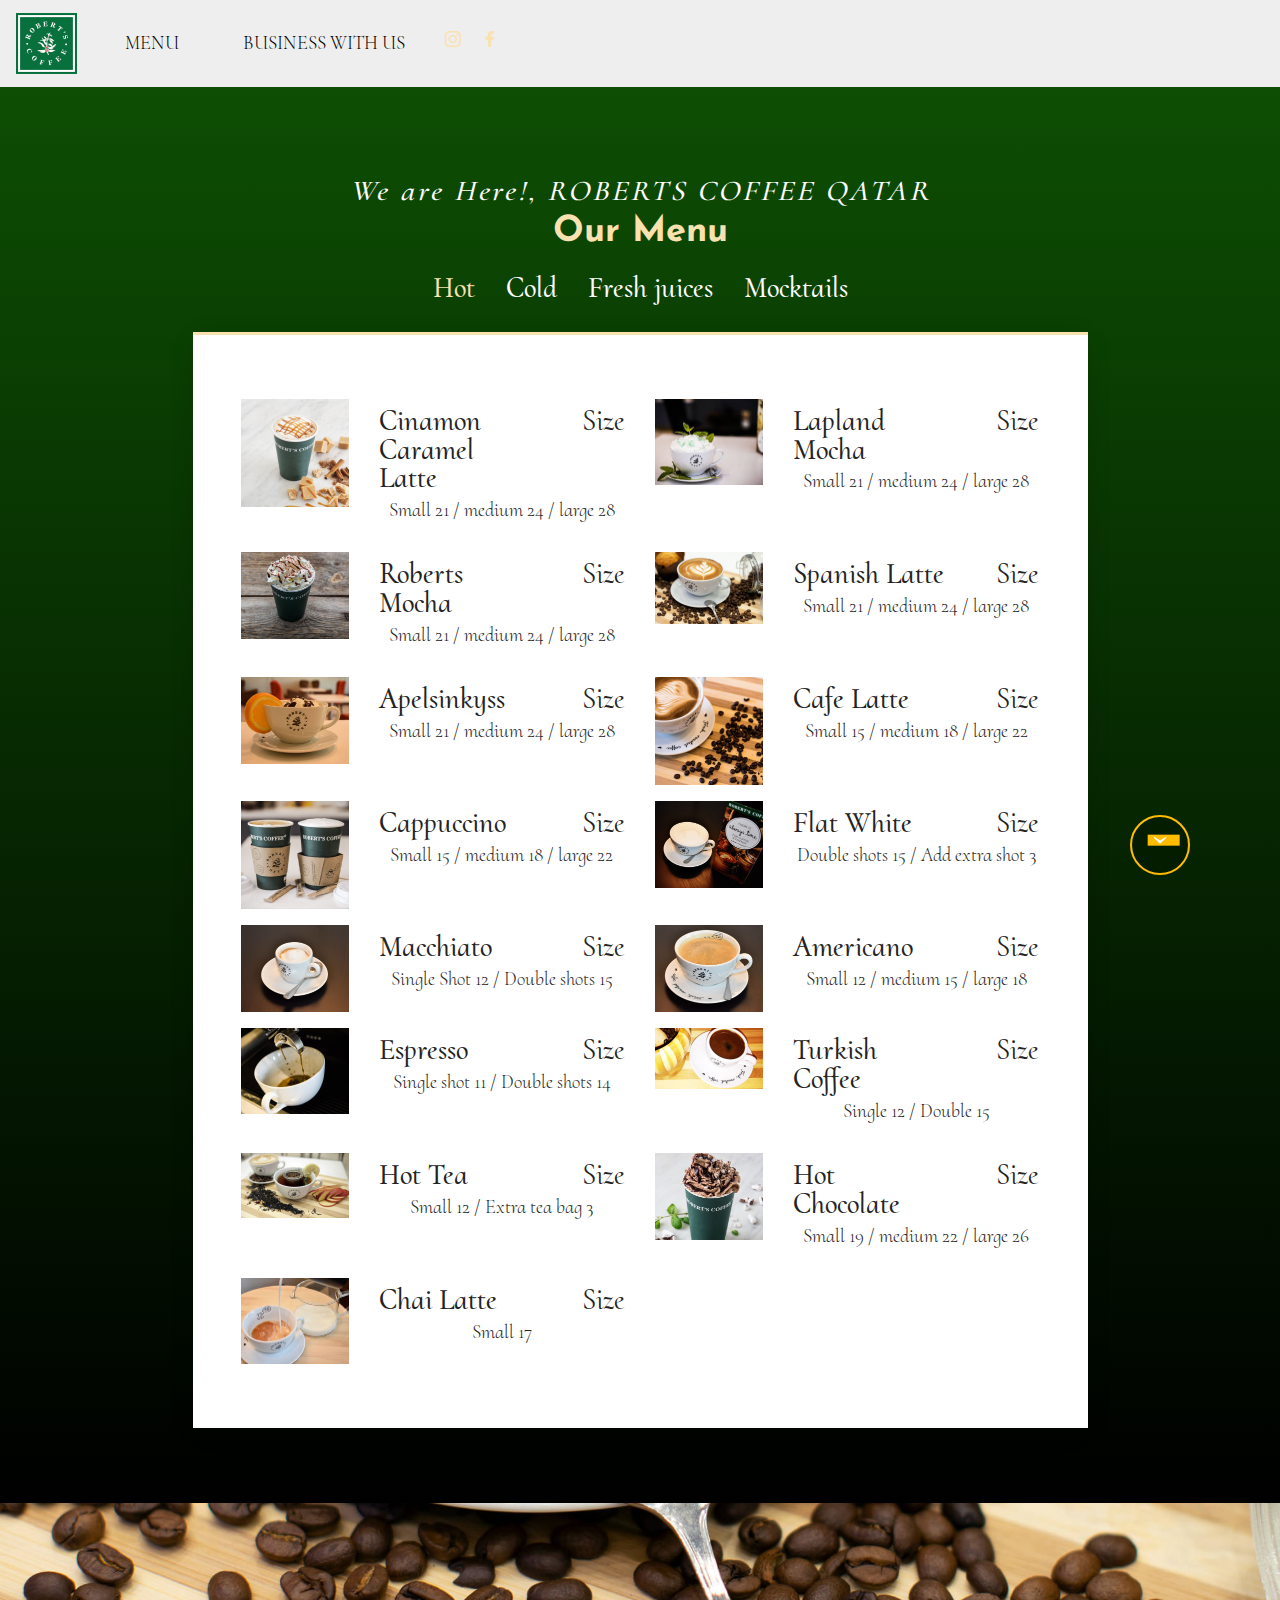
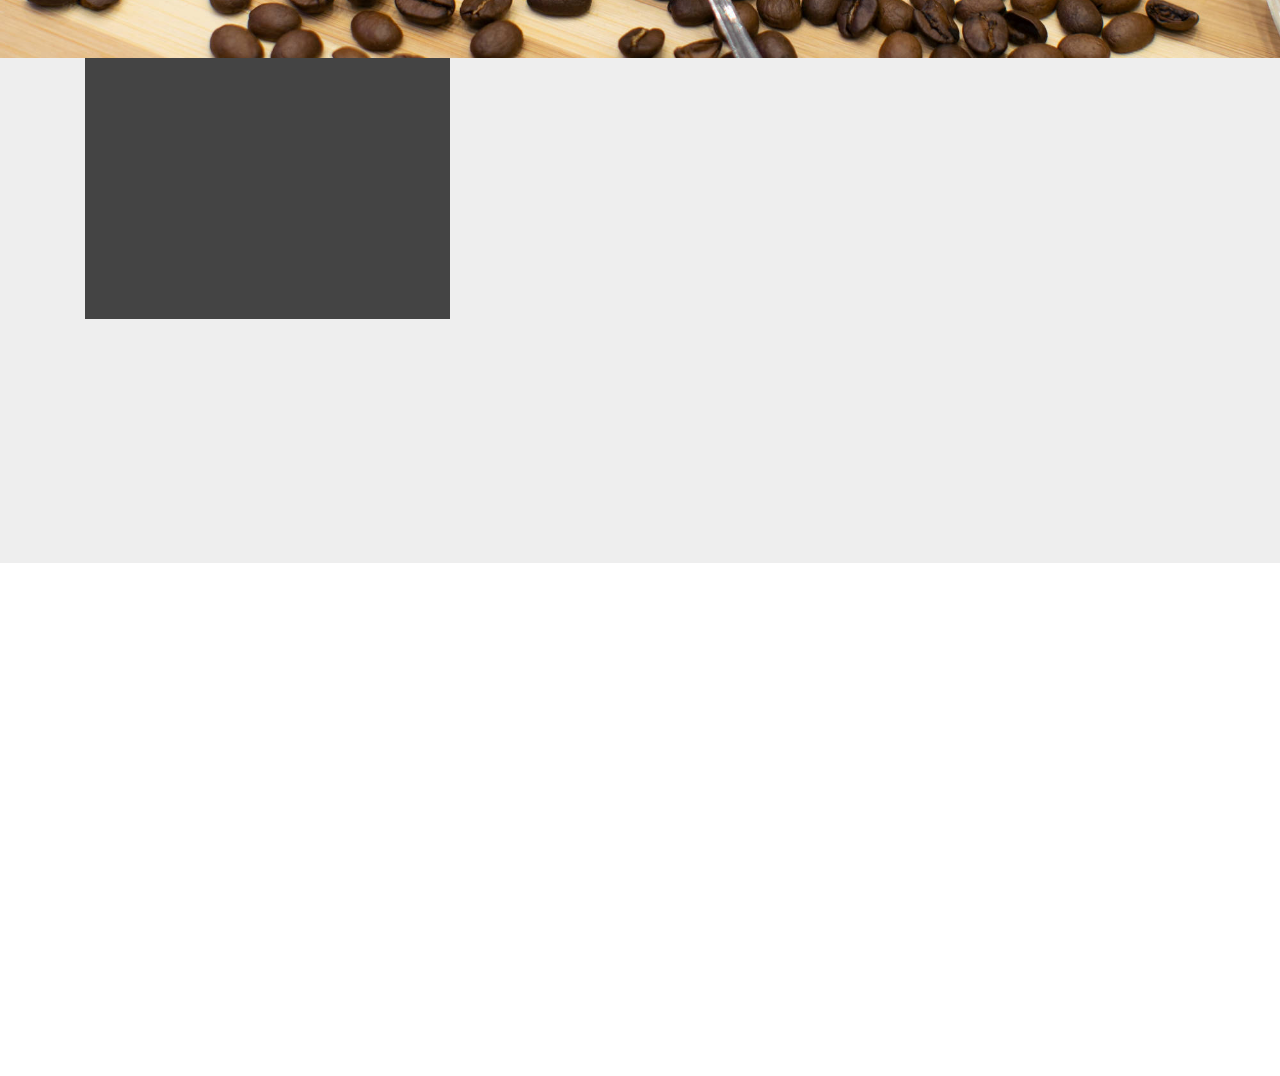
==== commit 135c6626: "Update and rename robertscoffeeqatar.html to index.html" ====
--- a/index.html
+++ b/index.html
@@ -11,26 +11,37 @@
   
   <title>Home</title>
   <link rel="stylesheet" href="assets/tether/tether.min.css">
-  <link rel="stylesheet" href="assets/soundcloud-plugin/style.css">
   <link rel="stylesheet" href="assets/bootstrap/css/bootstrap.min.css">
   <link rel="stylesheet" href="assets/bootstrap/css/bootstrap-grid.min.css">
   <link rel="stylesheet" href="assets/bootstrap/css/bootstrap-reboot.min.css">
-  <link rel="stylesheet" href="assets/gdpr-plugin/gdpr-styles.css">
-  <link rel="stylesheet" href="assets/dropdown/css/style.css">
   <link rel="stylesheet" href="assets/socicon/css/styles.css">
+  <link rel="stylesheet" href="assets/web/assets/gdpr-plugin/gdpr-styles.css">
+  <link rel="stylesheet" href="assets/animatecss/animate.min.css">
   <link rel="stylesheet" href="assets/theme/css/style.css">
-  <link rel="stylesheet" href="assets/formoid/recaptcha.css">
-  <link rel="stylesheet" href="assets/mobirise/css/mbr-additional.css" type="text/css">
+  <link rel="stylesheet" href="assets/formoid-css/recaptcha.css">
+  <link rel="preload" as="style" href="assets/mobirise/css/mbr-additional.css"><link rel="stylesheet" href="assets/mobirise/css/mbr-additional.css" type="text/css">
   
   
   
 <meta name="keywords" content="chokweb, cheap webdesigner chok, web designer qatar, cheap website in qatar, qatar webdesigner, qatar digital marketing, SEO, chokbarista, roberts coffee qatar, roberts coffee menu, coffee shop near me, best coffee in town, best spanish latte, spanish latte, coffee shop business">
  <meta name="author" content="chok rivera">
+
 <meta name="theme-color" content="#F9E2AF">
 <link rel="manifest" href="manifest.json">
-<script src="sw-connect.js"></script></head>
+<script src="sw-connect.js"></script>
+<meta name="apple-mobile-web-app-capable" content="yes">
+<link rel="apple-touch-startup-image" media="(device-width: 320px) and (device-height: 568px) and (-webkit-device-pixel-ratio: 2) and (orientation: portrait)" href="assets/images/apple-launch-640x1136.png">
+<link rel="apple-touch-startup-image" media="(device-width: 375px) and (device-height: 667px) and (-webkit-device-pixel-ratio: 2) and (orientation: portrait)" href="assets/images/apple-launch-750x1334.png">
+<link rel="apple-touch-startup-image" media="(device-width: 414px) and (device-height: 736px) and (-webkit-device-pixel-ratio: 3) and (orientation: portrait)" href="assets/images/apple-launch-1242x2208.png">
+<link rel="apple-touch-startup-image" media="(device-width: 375px) and (device-height: 812px) and (-webkit-device-pixel-ratio: 3) and (orientation: portrait)" href="assets/images/apple-launch-1125x2436.png">
+<link rel="apple-touch-startup-image" media="(device-width: 768px) and (device-height: 1024px) and (-webkit-device-pixel-ratio: 2) and (orientation: portrait)" href="assets/images/apple-launch-1536x2048.png">
+<link rel="apple-touch-startup-image" media="(device-width: 834px) and (device-height: 1112px) and (-webkit-device-pixel-ratio: 2) and (orientation: portrait)" href="assets/images/apple-launch-1668x2224.png">
+<link rel="apple-touch-startup-image" media="(device-width: 1024px) and (device-height: 1366px) and (-webkit-device-pixel-ratio: 2) and (orientation: portrait)" href="assets/images/apple-launch-2048x2732.png">
+<meta name="apple-mobile-web-app-status-bar-style" content="default">
+<meta name="apple-mobile-web-app-title" content="undefined">
+<link rel="apple-touch-icon" href="apple-touch-icon.png"></head>
 <body>
-  <section class="menu cid-rBH51QtMos" once="menu" id="menu1-v">
+   <section class="menu cid-rBH51QtMos" once="menu" id="menu1-v">
 
     
     <!-- google translate -->
@@ -83,8 +94,7 @@
       </div>
     </nav>
 </section>
-
-<section class="tabs1 cid-rBopwGr4lv" id="tabs1-b">
+  <section class="tabs1 cid-rBopwGr4lv" id="tabs1-b">
 
     
 
@@ -1283,7 +1293,7 @@
    </div>
 </section>
 
-<section class="cid-rBoct6Op0J" id="footer4-5">
+<section class="cid-rBoct6Op0J mbr-reveal" id="footer4-5">
 
     
 
@@ -1351,7 +1361,7 @@
                 </h3>
                 <div data-form-type="formoid">
                     <!---Formbuilder Form--->
-                    <form action="https://mobirise.com/" method="POST" class="mbr-form form-with-styler" data-form-title="My Mobirise Form"><input type="hidden" name="email" data-form-email="true" value="Uv1R4DwKehs/oS+Ig273VCVAjt/R9ABOSV5nKDw145VIV/DQsrW/Gp7Q983kgZEAloH7o9OpgDeUNwuEwAF1MakvD+SP9HVfzfdAvaJyb2Nl4WFeu0/nAf2AtLjAmxdQ.kcBeAoT1K8qlM8AqvQiBE/7wf0Q1ON82GB3L/WLNYYXVRWjQsJ0+kiNyhhRKs/hjjIcJbaL6fCop6sePIQL/Lt/giZb4IvAZ3ol2IJCiQ5lkrZziDd7zIwOJhahftwD7">
+                    <form action="https://mobirise.com/" method="POST" class="mbr-form form-with-styler" data-form-title="My Mobirise Form"><input type="hidden" name="email" data-form-email="true" value="luEMeIina9y+gaz0vQEjesgX9gCJ0iW5wCJVfAyucbBObrHKrfFlFy6XU/aECzMFPR95OD8GoINv/IruIkKo+1a4eWR66NMX373Y+N0WEY/E6coV9Q7eErMplP+1AQPn.1fogMevLVTEZA1mYa/06eRhCy4xKFmEpC1mu6cx84kaHy3Uwebk/uVByj7Bsn+aAtdoyjApVQHCyDyGznT121X1DCiULbJcxQXRQmAfLxVNnDPDE0iFlQSj31M79hBBh">
                         <div class="row">
                             <div hidden="hidden" data-form-alert="" class="alert alert-success col-12">Thanks for filling out the form!</div>
                             <div hidden="hidden" data-form-alert-danger="" class="alert alert-danger col-12"></div>
@@ -1373,7 +1383,7 @@
                         </div>
                     <span class="gdpr-block">
 <label>
-<span class="textGDPR" style="color: #a7a7a7"><input type="checkbox" name="gdpr" id="gdpr-footer4-5" required="">By continuing you agree to our <a style="color: #149dcc; text-decoration: underline;" href="terms.html">Terms of Service</a> and <a style="color: #149dcc; text-decoration: underline;" href="policy.html">Privacy Policy</a>.</span>
+<span class="textGDPR" style="color: #a7a7a7"><input type="checkbox" name="gdpr" id="gdpr-footer4-5" required="">By continuing you agree to our <a style="color: #149dcc; text-decoration: underline;" href="http://chokweb.com/terms.html">Terms of Service</a> and <a style="color: #149dcc; text-decoration: underline;" href="http://chokweb.com/privacy.html">Privacy Policy</a>.</span>
 </label>
 </span></form><!---Formbuilder Form--->
                 </div>
@@ -1387,15 +1397,16 @@
   <script src="assets/popper/popper.min.js"></script>
   <script src="assets/tether/tether.min.js"></script>
   <script src="assets/bootstrap/js/bootstrap.min.js"></script>
+  <script src="assets/mbr-tabs/mbr-tabs.js"></script>
   <script src="assets/smoothscroll/smooth-scroll.js"></script>
-  <script src="assets/mbr-tabs/mbr-tabs.js"></script>
+  <script src="assets/viewportchecker/jquery.viewportchecker.js"></script>
   <script src="assets/parallax/jarallax.min.js"></script>
-  <script src="assets/dropdown/js/nav-dropdown.js"></script>
-  <script src="assets/dropdown/js/navbar-dropdown.js"></script>
-  <script src="assets/touch-swipe/jquery.touch-swipe.min.js"></script>
   <script src="assets/theme/js/script.js"></script>
   <script src="assets/formoid/formoid.min.js"></script>
+  <script src="assets/web/assets/lazyload/lazyload.js"></script>
   
+ <div id="scrollToTop" class="scrollToTop mbr-arrow-up"><a style="text-align: center;"><i class="mbr-arrow-up-icon mbr-arrow-up-icon-cm cm-icon cm-icon-smallarrow-up"></i></a></div>
+    <input name="animation" type="hidden">
   
 </body>
-</html>+</html>
--- a/assets/mobirise/css/mbr-additional.css
+++ b/assets/mobirise/css/mbr-additional.css
@@ -1,5 +1,5 @@
-@import url(https://fonts.googleapis.com/css?family=Josefin+Sans:300,300i,400,400i,600,600i,700,700i);
-@import url(https://fonts.googleapis.com/css?family=Cormorant+Upright:300,400,500,600,700);
+@import url(https://fonts.googleapis.com/css?family=Josefin+Sans:100,100i,300,300i,400,400i,600,600i,700,700i&display=swap);
+@import url(https://fonts.googleapis.com/css?family=Cormorant+Upright:300,400,500,600,700&display=swap);
 
 
 
@@ -7,19 +7,6 @@
 
 body {
   font-family: Josefin Sans;
-  font-style: normal;
-  line-height: 1.5;
-}
-.mbr-section-title {
-  font-style: normal;
-  line-height: 1.2;
-}
-.mbr-section-subtitle {
-  line-height: 1.3;
-}
-.mbr-text {
-  font-style: normal;
-  line-height: 1.6;
 }
 .display-1 {
   font-family: 'Josefin Sans', sans-serif;
@@ -85,52 +72,18 @@
 }
 /* Buttons */
 .btn {
-  border-radius: 0;
-  font-weight: 600;
-  border-width: 2px;
-  font-style: normal;
-  letter-spacing: 2px;
-  margin: .4rem .8rem;
-  white-space: normal;
-  -webkit-transition: all 0.3s ease-in-out;
-  -moz-transition: all 0.3s ease-in-out;
-  transition: all 0.3s ease-in-out;
-  display: -webkit-inline-flex;
-  display: inline-flex;
-  -webkit-align-items: center;
-  align-items: center;
-  -webkit-justify-content: center;
-  justify-content: center;
-  word-break: break-word;
   padding: 0.8rem 2rem;
   border-radius: 0px;
 }
 .btn-sm {
-  font-weight: 600;
-  letter-spacing: 2px;
-  -webkit-transition: all 0.3s ease-in-out;
-  -moz-transition: all 0.3s ease-in-out;
-  transition: all 0.3s ease-in-out;
   padding: 0.5rem 1.5rem;
   border-radius: 0px;
 }
 .btn-md {
-  font-weight: 600;
-  letter-spacing: 2px;
-  margin: .4rem .8rem !important;
-  -webkit-transition: all 0.3s ease-in-out;
-  -moz-transition: all 0.3s ease-in-out;
-  transition: all 0.3s ease-in-out;
   padding: 0.8rem 2rem;
   border-radius: 0px;
 }
 .btn-lg {
-  font-weight: 600;
-  letter-spacing: 2px;
-  margin: .4rem .8rem !important;
-  -webkit-transition: all 0.3s ease-in-out;
-  -moz-transition: all 0.3s ease-in-out;
-  transition: all 0.3s ease-in-out;
   padding: 0.8rem 2rem;
   border-radius: 0px;
 }
@@ -534,9 +487,20 @@
 .alert-danger {
   background-color: #444444;
 }
+.mbr-section-btn a.btn:not(.btn-form) {
+  border-radius: 100px;
+}
 .mbr-section-btn a.btn:not(.btn-form):hover,
 .mbr-section-btn a.btn:not(.btn-form):focus {
   box-shadow: none !important;
+}
+.mbr-section-btn a.btn:not(.btn-form):hover,
+.mbr-section-btn a.btn:not(.btn-form):focus {
+  -webkit-box-shadow: 0 10px 40px 0 rgba(0, 0, 0, 0.2) !important;
+  box-shadow: 0 10px 40px 0 rgba(0, 0, 0, 0.2) !important;
+}
+.mbr-gallery-filter li a {
+  border-radius: 100px !important;
 }
 .mbr-gallery-filter li.active .btn {
   background-color: #f9e2af;
@@ -546,11 +510,8 @@
 .mbr-gallery-filter li.active .btn:focus {
   box-shadow: none;
 }
-.btn-form {
-  border-radius: 0;
-}
-.btn-form:hover {
-  cursor: pointer;
+.nav-tabs .nav-link {
+  border-radius: 100px !important;
 }
 a,
 a:hover {
@@ -577,216 +538,47 @@
   color: #b7b7b7;
 }
 /* Scroll to top button*/
-.scrollToTop_wraper {
-  display: none;
+#scrollToTop a {
+  border-radius: 100px;
 }
 #scrollToTop a {
   border: 2px solid #ffbc00;
-  background: transparent;
 }
 #scrollToTop a i:before {
-  content: '';
-  position: absolute;
-  height: 40%;
-  top: 25%;
   background: #ffbc00;
-  width: 2px;
-  left: calc(50% - 1px);
 }
 #scrollToTop a i:after {
-  content: '';
-  position: absolute;
-  display: block;
   border-top: 2px solid #ffbc00;
   border-right: 2px solid #ffbc00;
-  width: 40%;
-  height: 40%;
-  left: 30%;
-  bottom: 30%;
-  -webkit-transform: rotate(135deg);
-  transform: rotate(135deg);
-}
-/* Others*/
-.note-check a[data-value=Rubik] {
-  font-style: normal;
-}
-.mbr-arrow {
-  background-color: transparent;
-  opacity: .7;
-  transition: .3s;
-  text-align: center;
-  width: auto;
-}
-.mbr-arrow:hover {
-  opacity: 1;
-}
-.mbr-arrow a {
-  display: block;
 }
 .mbr-arrow a i {
   color: #ffbc00;
-  top: auto !important;
-  left: auto !important;
-}
-@media (max-width: 767px) {
-  .mbr-arrow {
-    display: none;
-  }
-}
-.form-control-label {
-  position: relative;
-  cursor: pointer;
-  margin-bottom: .357em;
-  padding: 0;
-}
-.alert {
-  color: #ffffff;
-  border-radius: 0;
-  border: 0;
-  font-size: .875rem;
-  line-height: 1.5;
-  margin-bottom: 1.875rem;
-  padding: 1.25rem;
-  position: relative;
-}
-.alert.alert-form::after {
-  background-color: inherit;
-  bottom: -7px;
-  content: "";
-  display: block;
-  height: 14px;
-  left: 50%;
-  margin-left: -7px;
-  position: absolute;
-  -webkit-transform: rotate(45deg);
-  transform: rotate(45deg);
-  width: 14px;
 }
 .form-control {
-  background-color: #efefef;
-  box-shadow: none;
-  color: #565656;
   font-family: 'Cormorant Upright', serif;
   font-size: 1.3rem;
-  line-height: 1.43;
-  min-height: 53px;
-  padding: 10px 20px;
-  border: 1px solid #ddd;
-  border-radius: 0;
 }
 .form-control > .mbr-iconfont {
   font-size: 2.08rem;
 }
-.form-control,
-.form-control:focus {
-  outline: none;
-  background-color: #efefef;
-  border: 1px solid #e8e8e8;
-  box-shadow: none;
-}
-.form-active .form-control:invalid {
-  border-color: red;
-}
-.mbr-overlay {
-  background-color: #000;
-  bottom: 0;
-  left: 0;
-  opacity: .5;
-  position: absolute;
-  right: 0;
-  top: 0;
-  z-index: 0;
-}
 blockquote {
-  font-style: italic;
-  padding: 10px 0 10px 20px;
-  font-size: 1.09rem;
-  position: relative;
   border-color: #f9e2af;
-  border-width: 3px;
-}
-ul,
-ol,
-pre,
-blockquote {
-  margin-bottom: 2.3125rem;
-}
-pre {
-  background: #f4f4f4;
-  padding: 10px 24px;
-  white-space: pre-wrap;
-}
-.inactive {
-  -webkit-user-select: none;
-  -moz-user-select: none;
-  -ms-user-select: none;
-  user-select: none;
-  pointer-events: none;
-  -webkit-user-drag: none;
-  user-drag: none;
-}
-.mbr-section__comments .row {
-  -webkit-justify-content: center;
-  justify-content: center;
 }
 /* Forms */
 .mbr-form .btn {
   margin: .4rem 0;
 }
-@media (max-width: 767px) {
-  .btn {
-    font-size: .75rem !important;
-  }
-  .btn .mbr-iconfont {
-    font-size: 1rem !important;
-  }
-}
-/* Social block */
-.btn-social {
-  font-size: 20px;
-  border-radius: 50%;
-  padding: 0;
-  width: 44px;
-  height: 44px;
-  line-height: 44px;
-  text-align: center;
-  position: relative;
-  border: 2px solid #c0a375;
-  border-color: #f9e2af;
-  color: #232323;
-  cursor: pointer;
-}
-.btn-social i {
-  top: 0;
-  line-height: 44px;
-  width: 44px;
-}
-.btn-social:hover {
-  color: #fff;
-  background: #f9e2af;
-}
-.btn-social + .btn {
-  margin-left: .1rem;
-}
-.carousel-item.active,
-.carousel-item-next,
-.carousel-item-prev {
-  display: -webkit-box;
-  display: -webkit-flex;
-  display: -ms-flexbox;
-  display: flex;
-}
-.note-air-layout .dropup .dropdown-menu,
-.note-air-layout .navbar-fixed-bottom .dropdown .dropdown-menu {
-  bottom: initial !important;
-}
-html,
-body {
-  height: auto;
-  min-height: 100vh;
-}
-.dropup .dropdown-toggle::after {
-  display: none;
+.mbr-form .input-group-btn a.btn {
+  border-radius: 100px !important;
+}
+.mbr-form .input-group-btn a.btn:hover {
+  box-shadow: 0 10px 40px 0 rgba(0, 0, 0, 0.2);
+}
+.mbr-form .input-group-btn button[type="submit"] {
+  border-radius: 100px !important;
+}
+.mbr-form .input-group-btn button[type="submit"]:hover {
+  box-shadow: 0 10px 40px 0 rgba(0, 0, 0, 0.2);
 }
 .jq-selectbox li:hover,
 .jq-selectbox li.selected {
@@ -815,7 +607,7 @@
 .xdsoft_datetimepicker .xdsoft_timepicker .xdsoft_time_box > div > div.xdsoft_current {
   color: #000000 !important;
   background-color: #f9e2af !important;
-  box-shadow: none!important;
+  box-shadow: none !important;
 }
 .xdsoft_datetimepicker .xdsoft_calendar td:hover,
 .xdsoft_datetimepicker .xdsoft_timepicker .xdsoft_time_box > div > div:hover {
@@ -823,8 +615,212 @@
   background: #ffbc00 !important;
   box-shadow: none !important;
 }
+.lazy-bg {
+  background-image: none !important;
+}
+.lazy-placeholder:not(section),
+.lazy-none {
+  display: block;
+  position: relative;
+  padding-bottom: 56.25%;
+}
+iframe.lazy-placeholder,
+.lazy-placeholder:after {
+  content: '';
+  position: absolute;
+  width: 200px;
+  height: 200px;
+  background: transparent no-repeat center;
+  background-size: contain;
+  top: 50%;
+  left: 50%;
+  transform: translateX(-50%) translateY(-50%);
+  background-image: url("data:image/svg+xml;charset=UTF-8,%3csvg width='32' height='32' viewBox='0 0 64 64' xmlns='http://www.w3.org/2000/svg' stroke='%23f9e2af' %3e%3cg fill='none' fill-rule='evenodd'%3e%3cg transform='translate(16 16)' stroke-width='2'%3e%3ccircle stroke-opacity='.5' cx='16' cy='16' r='16'/%3e%3cpath d='M32 16c0-9.94-8.06-16-16-16'%3e%3canimateTransform attributeName='transform' type='rotate' from='0 16 16' to='360 16 16' dur='1s' repeatCount='indefinite'/%3e%3c/path%3e%3c/g%3e%3c/g%3e%3c/svg%3e");
+}
+section.lazy-placeholder:after {
+  opacity: 0.5;
+}
+.cid-rBopwGr4lv {
+  padding-top: 90px;
+  padding-bottom: 75px;
+  background-color: #000000;
+  background: linear-gradient(0deg, #000000, #0d4e03);
+}
+.cid-rBopwGr4lv .mbr-section-title {
+  letter-spacing: 0.1em;
+  text-align: center;
+}
+.cid-rBopwGr4lv .mbr-section-subtitle {
+  color: #f9e2af;
+}
+.cid-rBopwGr4lv .image-wrap img {
+  width: 100%;
+}
+.cid-rBopwGr4lv .mbr-desc {
+  width: 100%;
+  text-align: center;
+}
+.cid-rBopwGr4lv .tab-content {
+  padding: 4rem 3rem 3rem 3rem;
+  border-top: 3px solid #f9e2af;
+  -webkit-box-shadow: 0px 4px 26px -5px rgba(0, 0, 0, 0.2);
+  -moz-box-shadow: 0px 4px 26px -5px rgba(0, 0, 0, 0.2);
+  box-shadow: 0px 4px 26px -5px rgba(0, 0, 0, 0.2);
+  background: #ffffff;
+}
+.cid-rBopwGr4lv .nav {
+  border: none;
+}
+.cid-rBopwGr4lv .nav-tabs {
+  -webkit-justify-content: center;
+  justify-content: center;
+  -webkit-flex-wrap: wrap;
+  flex-wrap: wrap;
+}
+.cid-rBopwGr4lv .card-box {
+  -webkit-align-items: baseline;
+  align-items: baseline;
+}
+.cid-rBopwGr4lv .card-box .mbr-price {
+  margin: 0;
+}
+.cid-rBopwGr4lv .card-box .mbr-text {
+  line-height: 1;
+}
+.cid-rBopwGr4lv .nav-tabs .nav-link {
+  box-sizing: border-box;
+  color: #ffffff;
+  font-style: normal;
+  font-weight: 500;
+  padding: .5rem 1rem;
+  margin: 0px;
+  margin-left: -0.5px;
+  margin-right: -0.5px;
+  margin-bottom: 1rem;
+  transition: all .5s;
+  border: 0 !important;
+}
+.cid-rBopwGr4lv .nav-tabs .nav-link:hover {
+  color: #f9e2af;
+  border: 0 !important;
+}
+.cid-rBopwGr4lv .nav-tabs .nav-link.active {
+  color: #f9e2af;
+  border: 0 !important;
+  background-color: transparent;
+  position: relative;
+}
+@media (max-width: 90%) {
+  .cid-rBopwGr4lv .container {
+    padding-left: 0rem;
+    padding-right: 0rem;
+  }
+}
+.cid-rBocnzq8Of {
+  padding-top: 90px;
+  padding-bottom: 90px;
+  background-image: url("../../../assets/images/1-2000x1333.jpg");
+}
+.cid-rBocnzq8Of .row {
+  -webkit-justify-content: flex-end;
+  justify-content: flex-end;
+  -webkit-align-items: stretch;
+  align-items: stretch;
+}
+.cid-rBocnzq8Of .content-panel {
+  padding: 3rem;
+  background-color: #444444;
+}
+@media (min-width: 767px) {
+  .cid-rBocnzq8Of .text-block {
+    padding-right: 0;
+  }
+}
+.cid-rBocnzq8Of .google-map {
+  width: 100%;
+  height: 30rem;
+  -webkit-filter: grayscale(100%);
+  -moz-filter: grayscale(100%);
+  -ms-filter: grayscale(100%);
+  -o-filter: grayscale(100%);
+  filter: gray;
+}
+.cid-rBocnzq8Of .google-map iframe {
+  width: inherit;
+  height: 100%;
+}
+.cid-rBocnzq8Of .google-map iframe .place-card {
+  margin-left: 40px !important;
+}
+.cid-rBocnzq8Of .google-map .place-card {
+  margin-left: 40px !important;
+}
+.cid-rBoct6Op0J {
+  padding-top: 60px;
+  padding-bottom: 60px;
+  background-image: url("../../../assets/images/30841543-1874407619278185-6439007234927099904-n-808x724.jpg");
+}
+.cid-rBoct6Op0J *:focus {
+  outline: none;
+  box-shadow: none;
+}
+.cid-rBoct6Op0J .form-control {
+  width: 100%;
+  background: #ffffff;
+  border-radius: 0;
+  border: none;
+  min-height: 47px;
+}
+.cid-rBoct6Op0J .form-control::-webkit-input-placeholder {
+  color: #000000;
+}
+.cid-rBoct6Op0J .form-control::-moz-placeholder {
+  color: #000000;
+}
+.cid-rBoct6Op0J .form-control:-ms-input-placeholder {
+  color: #000000;
+}
+.cid-rBoct6Op0J .form-control:-moz-placeholder {
+  color: #000000;
+}
+.cid-rBoct6Op0J input.form-control {
+  padding: .5rem;
+}
+.cid-rBoct6Op0J .soc-item {
+  display: inline-block;
+  margin: 0 .1rem .2rem .1rem;
+  padding: 10px 11px 0 11px;
+  border: 2px solid #f9e2af;
+  border-radius: 50%;
+}
+.cid-rBoct6Op0J .soc-item:hover {
+  opacity: .5;
+}
+.cid-rBoct6Op0J .soc-item .socicon {
+  font-size: 1.5rem;
+  color: #f9e2af;
+}
+.cid-rBoct6Op0J .days-column,
+.cid-rBoct6Op0J .hours-column {
+  display: inline-block;
+}
+.cid-rBoct6Op0J .days-column span,
+.cid-rBoct6Op0J .hours-column span {
+  display: block;
+}
+@media (max-width: 767px) {
+  .cid-rBoct6Op0J .days-column {
+    padding-right: 0 !important;
+  }
+  .cid-rBoct6Op0J .hours-column {
+    max-width: 50% !important;
+  }
+  .cid-rBoct6Op0J .opening-hours {
+    padding-bottom: 48px !important;
+  }
+}
 .cid-rBASJoTHOQ {
-  background-image: url("../../../assets/images/-dsc0852-2000x1333.jpg");
+  background-image: url("../../../assets/images/dsc0852-2000x1333.jpg");
 }
 .cid-rBASJoTHOQ .mbr-overlay {
   background: #232323;
@@ -1344,764 +1340,3 @@
     padding-bottom: 48px !important;
   }
 }
-.cid-rBH51QtMos .nav-item:focus,
-.cid-rBH51QtMos .nav-link:focus {
-  outline: none;
-}
-.cid-rBH51QtMos .dropdown .dropdown-menu .dropdown-item {
-  width: auto;
-  -webkit-transition: all 0.25s ease-in-out;
-  -moz-transition: all 0.25s ease-in-out;
-  transition: all 0.25s ease-in-out;
-}
-.cid-rBH51QtMos .dropdown .dropdown-menu .dropdown-item::after {
-  right: 0.5rem;
-}
-.cid-rBH51QtMos .dropdown .dropdown-menu .dropdown-item .mbr-iconfont {
-  margin-left: -1.8rem;
-  padding-right: 1rem;
-  font-size: inherit;
-}
-.cid-rBH51QtMos .dropdown .dropdown-menu .dropdown-item .mbr-iconfont:before {
-  display: inline-block;
-  -webkit-transform: scale(1, 1);
-  transform: scale(1, 1);
-  -webkit-transition: all 0.25s ease-in-out;
-  -moz-transition: all 0.25s ease-in-out;
-  transition: all 0.25s ease-in-out;
-}
-.cid-rBH51QtMos .collapsed .dropdown .dropdown-menu .dropdown-item {
-  padding: 0.235em 1.5em !important;
-  transition: none;
-  margin: 0 !important;
-}
-.cid-rBH51QtMos .navbar {
-  min-height: 77px;
-  transition: all .3s;
-  background: #ffffff;
-  background: none;
-}
-.cid-rBH51QtMos .navbar.opened {
-  transition: all .3s;
-  background: #ffffff !important;
-}
-.cid-rBH51QtMos .navbar .dropdown-item {
-  padding: .235rem 1.5rem;
-}
-.cid-rBH51QtMos .navbar .navbar-collapse {
-  -webkit-justify-content: flex-end;
-  justify-content: flex-end;
-  z-index: 1;
-}
-.cid-rBH51QtMos .navbar.collapsed.opened .dropdown-menu {
-  top: 0;
-}
-@media (min-width: 992px) {
-  .cid-rBH51QtMos .navbar.collapsed.opened:not(.navbar-short) .navbar-collapse {
-    max-height: calc(100vh - 3.8rem - 1rem);
-  }
-}
-.cid-rBH51QtMos .navbar.collapsed .dropdown-menu {
-  background: transparent !important;
-}
-.cid-rBH51QtMos .navbar.collapsed .dropdown-menu .dropdown-submenu {
-  left: 0 !important;
-}
-.cid-rBH51QtMos .navbar.collapsed .dropdown-menu .dropdown-item:after {
-  right: auto;
-}
-.cid-rBH51QtMos .navbar.collapsed .dropdown-menu .dropdown-toggle[data-toggle="dropdown-submenu"]:after {
-  margin-left: .25rem;
-  border-top: 0.35em solid;
-  border-right: 0.35em solid transparent;
-  border-left: 0.35em solid transparent;
-  border-bottom: 0;
-  top: 55%;
-}
-.cid-rBH51QtMos .navbar.collapsed ul.navbar-nav li {
-  margin: auto;
-}
-.cid-rBH51QtMos .navbar.collapsed .dropdown-menu .dropdown-item {
-  padding: .25rem 1.5rem;
-  text-align: center;
-}
-.cid-rBH51QtMos .navbar.collapsed .icons-menu {
-  padding-left: 0;
-  padding-top: .5rem;
-  padding-bottom: .5rem;
-}
-@media (max-width: 991px) {
-  .cid-rBH51QtMos .navbar.opened .dropdown-menu {
-    top: 0;
-  }
-  .cid-rBH51QtMos .navbar .dropdown-menu {
-    background: transparent !important;
-  }
-  .cid-rBH51QtMos .navbar .dropdown-menu .dropdown-submenu {
-    left: 0 !important;
-  }
-  .cid-rBH51QtMos .navbar .dropdown-menu .dropdown-item:after {
-    right: auto;
-  }
-  .cid-rBH51QtMos .navbar .dropdown-menu .dropdown-toggle[data-toggle="dropdown-submenu"]:after {
-    margin-left: .25rem;
-    border-top: 0.35em solid;
-    border-right: 0.35em solid transparent;
-    border-left: 0.35em solid transparent;
-    border-bottom: 0;
-    top: 55%;
-  }
-  .cid-rBH51QtMos .navbar .navbar-logo img {
-    height: 3.8rem !important;
-  }
-  .cid-rBH51QtMos .navbar ul.navbar-nav li {
-    margin: auto;
-  }
-  .cid-rBH51QtMos .navbar .dropdown-menu .dropdown-item {
-    padding: .25rem 1.5rem !important;
-    text-align: center;
-  }
-  .cid-rBH51QtMos .navbar .navbar-brand {
-    -webkit-flex-shrink: initial;
-    flex-shrink: initial;
-    -webkit-flex-basis: auto;
-    flex-basis: auto;
-    word-break: break-word;
-  }
-  .cid-rBH51QtMos .navbar .navbar-toggler {
-    -webkit-flex-basis: auto;
-    flex-basis: auto;
-  }
-  .cid-rBH51QtMos .navbar .icons-menu {
-    padding-left: 0;
-    padding-top: .5rem;
-    padding-bottom: .5rem;
-  }
-}
-.cid-rBH51QtMos .navbar.navbar-short {
-  background: #ffffff !important;
-  min-height: 60px;
-}
-.cid-rBH51QtMos .navbar.navbar-short .navbar-logo img {
-  height: 3rem !important;
-}
-.cid-rBH51QtMos .navbar.navbar-short .navbar-brand {
-  padding: 0;
-}
-.cid-rBH51QtMos .navbar-brand {
-  -webkit-flex-shrink: 0;
-  flex-shrink: 0;
-  -webkit-align-items: center;
-  align-items: center;
-  margin-right: 0;
-  padding: 0;
-  transition: all .3s;
-  word-break: break-word;
-  z-index: 1;
-}
-.cid-rBH51QtMos .navbar-brand .navbar-caption {
-  line-height: inherit !important;
-}
-.cid-rBH51QtMos .navbar-brand .navbar-logo a {
-  outline: none;
-}
-.cid-rBH51QtMos .dropdown-item.active,
-.cid-rBH51QtMos .dropdown-item:active {
-  background-color: transparent;
-}
-.cid-rBH51QtMos .navbar-expand-lg .navbar-nav .nav-link {
-  padding: 0;
-}
-.cid-rBH51QtMos .nav-dropdown .link.dropdown-toggle {
-  margin-right: 1.667em;
-}
-.cid-rBH51QtMos .nav-dropdown .link.dropdown-toggle[aria-expanded="true"] {
-  margin-right: 0;
-  padding: 0.667em 1.667em;
-}
-.cid-rBH51QtMos .navbar.navbar-expand-lg .dropdown .dropdown-menu {
-  background: #ffffff;
-}
-.cid-rBH51QtMos .navbar.navbar-expand-lg .dropdown .dropdown-menu .dropdown-submenu {
-  margin: 0;
-  left: 100%;
-}
-.cid-rBH51QtMos .navbar .dropdown.open > .dropdown-menu {
-  display: block;
-}
-.cid-rBH51QtMos ul.navbar-nav {
-  -webkit-flex-wrap: wrap;
-  flex-wrap: wrap;
-}
-.cid-rBH51QtMos .navbar-buttons {
-  text-align: center;
-}
-.cid-rBH51QtMos button.navbar-toggler {
-  outline: none;
-  width: 31px;
-  height: 20px;
-  cursor: pointer;
-  transition: all .2s;
-  position: relative;
-  -webkit-align-self: center;
-  align-self: center;
-}
-.cid-rBH51QtMos button.navbar-toggler .hamburger span {
-  position: absolute;
-  right: 0;
-  width: 30px;
-  height: 2px;
-  border-right: 5px;
-  background-color: #232323;
-}
-.cid-rBH51QtMos button.navbar-toggler .hamburger span:nth-child(1) {
-  top: 0;
-  transition: all .2s;
-}
-.cid-rBH51QtMos button.navbar-toggler .hamburger span:nth-child(2) {
-  top: 8px;
-  transition: all .15s;
-}
-.cid-rBH51QtMos button.navbar-toggler .hamburger span:nth-child(3) {
-  top: 8px;
-  transition: all .15s;
-}
-.cid-rBH51QtMos button.navbar-toggler .hamburger span:nth-child(4) {
-  top: 16px;
-  transition: all .2s;
-}
-.cid-rBH51QtMos nav.opened .hamburger span:nth-child(1) {
-  top: 8px;
-  width: 0;
-  opacity: 0;
-  right: 50%;
-  transition: all .2s;
-}
-.cid-rBH51QtMos nav.opened .hamburger span:nth-child(2) {
-  -webkit-transform: rotate(45deg);
-  transform: rotate(45deg);
-  transition: all .25s;
-}
-.cid-rBH51QtMos nav.opened .hamburger span:nth-child(3) {
-  -webkit-transform: rotate(-45deg);
-  transform: rotate(-45deg);
-  transition: all .25s;
-}
-.cid-rBH51QtMos nav.opened .hamburger span:nth-child(4) {
-  top: 8px;
-  width: 0;
-  opacity: 0;
-  right: 50%;
-  transition: all .2s;
-}
-.cid-rBH51QtMos .navbar-dropdown {
-  padding: .5rem 1rem;
-  position: fixed;
-}
-.cid-rBH51QtMos a.nav-link {
-  -webkit-justify-content: center;
-  justify-content: center;
-  display: flex;
-  -webkit-align-items: center;
-  align-items: center;
-}
-.cid-rBH51QtMos .mbr-iconfont {
-  font-size: 1.5rem;
-  padding-right: .5rem;
-}
-.cid-rBH51QtMos .icons-menu {
-  -webkit-flex-wrap: wrap;
-  flex-wrap: wrap;
-  display: flex;
-  -webkit-justify-content: center;
-  justify-content: center;
-  padding-left: 1rem;
-  text-align: center;
-}
-.cid-rBH51QtMos .icons-menu span {
-  font-size: 20px;
-  color: #232323;
-}
-.cid-rBH51QtMos .nav-link:hover,
-.cid-rBH51QtMos .dropdown-item:hover,
-.cid-rBH51QtMos .icons-menu .mbr-iconfont:hover {
-  color: #cccccc !important;
-}
-@media screen and (-ms-high-contrast: active), (-ms-high-contrast: none) {
-  .cid-rBH51QtMos .navbar {
-    height: 77px;
-  }
-  .cid-rBH51QtMos .navbar.opened {
-    height: auto;
-  }
-}
-.cid-rBopwGr4lv {
-  padding-top: 90px;
-  padding-bottom: 75px;
-  background-color: #000000;
-  background: linear-gradient(0deg, #000000, #0d4e03);
-}
-.cid-rBopwGr4lv .mbr-section-title {
-  letter-spacing: 0.1em;
-  text-align: center;
-}
-.cid-rBopwGr4lv .mbr-section-subtitle {
-  color: #f9e2af;
-}
-.cid-rBopwGr4lv .image-wrap img {
-  width: 100%;
-}
-.cid-rBopwGr4lv .mbr-desc {
-  width: 100%;
-  text-align: center;
-}
-.cid-rBopwGr4lv .tab-content {
-  padding: 4rem 3rem 3rem 3rem;
-  border-top: 3px solid #f9e2af;
-  -webkit-box-shadow: 0px 4px 26px -5px rgba(0, 0, 0, 0.2);
-  -moz-box-shadow: 0px 4px 26px -5px rgba(0, 0, 0, 0.2);
-  box-shadow: 0px 4px 26px -5px rgba(0, 0, 0, 0.2);
-  background: #ffffff;
-}
-.cid-rBopwGr4lv .nav {
-  border: none;
-}
-.cid-rBopwGr4lv .nav-tabs {
-  -webkit-justify-content: center;
-  justify-content: center;
-  -webkit-flex-wrap: wrap;
-  flex-wrap: wrap;
-}
-.cid-rBopwGr4lv .card-box {
-  -webkit-align-items: baseline;
-  align-items: baseline;
-}
-.cid-rBopwGr4lv .card-box .mbr-price {
-  margin: 0;
-}
-.cid-rBopwGr4lv .card-box .mbr-text {
-  line-height: 1;
-}
-.cid-rBopwGr4lv .nav-tabs .nav-link {
-  box-sizing: border-box;
-  color: #ffffff;
-  font-style: normal;
-  font-weight: 500;
-  padding: .5rem 1rem;
-  margin: 0px;
-  margin-left: -0.5px;
-  margin-right: -0.5px;
-  margin-bottom: 1rem;
-  transition: all .5s;
-  border: 0 !important;
-}
-.cid-rBopwGr4lv .nav-tabs .nav-link:hover {
-  color: #f9e2af;
-  border: 0 !important;
-}
-.cid-rBopwGr4lv .nav-tabs .nav-link.active {
-  color: #f9e2af;
-  border: 0 !important;
-  background-color: transparent;
-  position: relative;
-}
-@media (max-width: 90%) {
-  .cid-rBopwGr4lv .container {
-    padding-left: 0rem;
-    padding-right: 0rem;
-  }
-}
-.cid-rBocnzq8Of {
-  padding-top: 90px;
-  padding-bottom: 90px;
-  background-image: url("../../../assets/images/1-2000x1333.jpg");
-}
-.cid-rBocnzq8Of .row {
-  -webkit-justify-content: flex-end;
-  justify-content: flex-end;
-  -webkit-align-items: stretch;
-  align-items: stretch;
-}
-.cid-rBocnzq8Of .content-panel {
-  padding: 3rem;
-  background-color: #444444;
-}
-@media (min-width: 767px) {
-  .cid-rBocnzq8Of .text-block {
-    padding-right: 0;
-  }
-}
-.cid-rBocnzq8Of .google-map {
-  width: 100%;
-  height: 30rem;
-  -webkit-filter: grayscale(100%);
-  -moz-filter: grayscale(100%);
-  -ms-filter: grayscale(100%);
-  -o-filter: grayscale(100%);
-  filter: gray;
-}
-.cid-rBocnzq8Of .google-map iframe {
-  width: inherit;
-  height: 100%;
-}
-.cid-rBocnzq8Of .google-map iframe .place-card {
-  margin-left: 40px !important;
-}
-.cid-rBocnzq8Of .google-map .place-card {
-  margin-left: 40px !important;
-}
-.cid-rBoct6Op0J {
-  padding-top: 60px;
-  padding-bottom: 60px;
-  background-image: url("../../../assets/images/30841543-1874407619278185-6439007234927099904-n-808x724.jpg");
-}
-.cid-rBoct6Op0J *:focus {
-  outline: none;
-  box-shadow: none;
-}
-.cid-rBoct6Op0J .form-control {
-  width: 100%;
-  background: #ffffff;
-  border-radius: 0;
-  border: none;
-  min-height: 47px;
-}
-.cid-rBoct6Op0J .form-control::-webkit-input-placeholder {
-  color: #000000;
-}
-.cid-rBoct6Op0J .form-control::-moz-placeholder {
-  color: #000000;
-}
-.cid-rBoct6Op0J .form-control:-ms-input-placeholder {
-  color: #000000;
-}
-.cid-rBoct6Op0J .form-control:-moz-placeholder {
-  color: #000000;
-}
-.cid-rBoct6Op0J input.form-control {
-  padding: .5rem;
-}
-.cid-rBoct6Op0J .soc-item {
-  display: inline-block;
-  margin: 0 .1rem .2rem .1rem;
-  padding: 10px 11px 0 11px;
-  border: 2px solid #f9e2af;
-  border-radius: 50%;
-}
-.cid-rBoct6Op0J .soc-item:hover {
-  opacity: .5;
-}
-.cid-rBoct6Op0J .soc-item .socicon {
-  font-size: 1.5rem;
-  color: #f9e2af;
-}
-.cid-rBoct6Op0J .days-column,
-.cid-rBoct6Op0J .hours-column {
-  display: inline-block;
-}
-.cid-rBoct6Op0J .days-column span,
-.cid-rBoct6Op0J .hours-column span {
-  display: block;
-}
-@media (max-width: 767px) {
-  .cid-rBoct6Op0J .days-column {
-    padding-right: 0 !important;
-  }
-  .cid-rBoct6Op0J .hours-column {
-    max-width: 50% !important;
-  }
-  .cid-rBoct6Op0J .opening-hours {
-    padding-bottom: 48px !important;
-  }
-}
-.cid-rBH51QtMos .nav-item:focus,
-.cid-rBH51QtMos .nav-link:focus {
-  outline: none;
-}
-.cid-rBH51QtMos .dropdown .dropdown-menu .dropdown-item {
-  width: auto;
-  -webkit-transition: all 0.25s ease-in-out;
-  -moz-transition: all 0.25s ease-in-out;
-  transition: all 0.25s ease-in-out;
-}
-.cid-rBH51QtMos .dropdown .dropdown-menu .dropdown-item::after {
-  right: 0.5rem;
-}
-.cid-rBH51QtMos .dropdown .dropdown-menu .dropdown-item .mbr-iconfont {
-  margin-left: -1.8rem;
-  padding-right: 1rem;
-  font-size: inherit;
-}
-.cid-rBH51QtMos .dropdown .dropdown-menu .dropdown-item .mbr-iconfont:before {
-  display: inline-block;
-  -webkit-transform: scale(1, 1);
-  transform: scale(1, 1);
-  -webkit-transition: all 0.25s ease-in-out;
-  -moz-transition: all 0.25s ease-in-out;
-  transition: all 0.25s ease-in-out;
-}
-.cid-rBH51QtMos .collapsed .dropdown .dropdown-menu .dropdown-item {
-  padding: 0.235em 1.5em !important;
-  transition: none;
-  margin: 0 !important;
-}
-.cid-rBH51QtMos .navbar {
-  min-height: 77px;
-  transition: all .3s;
-  background: #ffffff;
-  background: none;
-}
-.cid-rBH51QtMos .navbar.opened {
-  transition: all .3s;
-  background: #ffffff !important;
-}
-.cid-rBH51QtMos .navbar .dropdown-item {
-  padding: .235rem 1.5rem;
-}
-.cid-rBH51QtMos .navbar .navbar-collapse {
-  -webkit-justify-content: flex-end;
-  justify-content: flex-end;
-  z-index: 1;
-}
-.cid-rBH51QtMos .navbar.collapsed.opened .dropdown-menu {
-  top: 0;
-}
-@media (min-width: 992px) {
-  .cid-rBH51QtMos .navbar.collapsed.opened:not(.navbar-short) .navbar-collapse {
-    max-height: calc(100vh - 3.8rem - 1rem);
-  }
-}
-.cid-rBH51QtMos .navbar.collapsed .dropdown-menu {
-  background: transparent !important;
-}
-.cid-rBH51QtMos .navbar.collapsed .dropdown-menu .dropdown-submenu {
-  left: 0 !important;
-}
-.cid-rBH51QtMos .navbar.collapsed .dropdown-menu .dropdown-item:after {
-  right: auto;
-}
-.cid-rBH51QtMos .navbar.collapsed .dropdown-menu .dropdown-toggle[data-toggle="dropdown-submenu"]:after {
-  margin-left: .25rem;
-  border-top: 0.35em solid;
-  border-right: 0.35em solid transparent;
-  border-left: 0.35em solid transparent;
-  border-bottom: 0;
-  top: 55%;
-}
-.cid-rBH51QtMos .navbar.collapsed ul.navbar-nav li {
-  margin: auto;
-}
-.cid-rBH51QtMos .navbar.collapsed .dropdown-menu .dropdown-item {
-  padding: .25rem 1.5rem;
-  text-align: center;
-}
-.cid-rBH51QtMos .navbar.collapsed .icons-menu {
-  padding-left: 0;
-  padding-top: .5rem;
-  padding-bottom: .5rem;
-}
-@media (max-width: 991px) {
-  .cid-rBH51QtMos .navbar.opened .dropdown-menu {
-    top: 0;
-  }
-  .cid-rBH51QtMos .navbar .dropdown-menu {
-    background: transparent !important;
-  }
-  .cid-rBH51QtMos .navbar .dropdown-menu .dropdown-submenu {
-    left: 0 !important;
-  }
-  .cid-rBH51QtMos .navbar .dropdown-menu .dropdown-item:after {
-    right: auto;
-  }
-  .cid-rBH51QtMos .navbar .dropdown-menu .dropdown-toggle[data-toggle="dropdown-submenu"]:after {
-    margin-left: .25rem;
-    border-top: 0.35em solid;
-    border-right: 0.35em solid transparent;
-    border-left: 0.35em solid transparent;
-    border-bottom: 0;
-    top: 55%;
-  }
-  .cid-rBH51QtMos .navbar .navbar-logo img {
-    height: 3.8rem !important;
-  }
-  .cid-rBH51QtMos .navbar ul.navbar-nav li {
-    margin: auto;
-  }
-  .cid-rBH51QtMos .navbar .dropdown-menu .dropdown-item {
-    padding: .25rem 1.5rem !important;
-    text-align: center;
-  }
-  .cid-rBH51QtMos .navbar .navbar-brand {
-    -webkit-flex-shrink: initial;
-    flex-shrink: initial;
-    -webkit-flex-basis: auto;
-    flex-basis: auto;
-    word-break: break-word;
-  }
-  .cid-rBH51QtMos .navbar .navbar-toggler {
-    -webkit-flex-basis: auto;
-    flex-basis: auto;
-  }
-  .cid-rBH51QtMos .navbar .icons-menu {
-    padding-left: 0;
-    padding-top: .5rem;
-    padding-bottom: .5rem;
-  }
-}
-.cid-rBH51QtMos .navbar.navbar-short {
-  background: #ffffff !important;
-  min-height: 60px;
-}
-.cid-rBH51QtMos .navbar.navbar-short .navbar-logo img {
-  height: 3rem !important;
-}
-.cid-rBH51QtMos .navbar.navbar-short .navbar-brand {
-  padding: 0;
-}
-.cid-rBH51QtMos .navbar-brand {
-  -webkit-flex-shrink: 0;
-  flex-shrink: 0;
-  -webkit-align-items: center;
-  align-items: center;
-  margin-right: 0;
-  padding: 0;
-  transition: all .3s;
-  word-break: break-word;
-  z-index: 1;
-}
-.cid-rBH51QtMos .navbar-brand .navbar-caption {
-  line-height: inherit !important;
-}
-.cid-rBH51QtMos .navbar-brand .navbar-logo a {
-  outline: none;
-}
-.cid-rBH51QtMos .dropdown-item.active,
-.cid-rBH51QtMos .dropdown-item:active {
-  background-color: transparent;
-}
-.cid-rBH51QtMos .navbar-expand-lg .navbar-nav .nav-link {
-  padding: 0;
-}
-.cid-rBH51QtMos .nav-dropdown .link.dropdown-toggle {
-  margin-right: 1.667em;
-}
-.cid-rBH51QtMos .nav-dropdown .link.dropdown-toggle[aria-expanded="true"] {
-  margin-right: 0;
-  padding: 0.667em 1.667em;
-}
-.cid-rBH51QtMos .navbar.navbar-expand-lg .dropdown .dropdown-menu {
-  background: #ffffff;
-}
-.cid-rBH51QtMos .navbar.navbar-expand-lg .dropdown .dropdown-menu .dropdown-submenu {
-  margin: 0;
-  left: 100%;
-}
-.cid-rBH51QtMos .navbar .dropdown.open > .dropdown-menu {
-  display: block;
-}
-.cid-rBH51QtMos ul.navbar-nav {
-  -webkit-flex-wrap: wrap;
-  flex-wrap: wrap;
-}
-.cid-rBH51QtMos .navbar-buttons {
-  text-align: center;
-}
-.cid-rBH51QtMos button.navbar-toggler {
-  outline: none;
-  width: 31px;
-  height: 20px;
-  cursor: pointer;
-  transition: all .2s;
-  position: relative;
-  -webkit-align-self: center;
-  align-self: center;
-}
-.cid-rBH51QtMos button.navbar-toggler .hamburger span {
-  position: absolute;
-  right: 0;
-  width: 30px;
-  height: 2px;
-  border-right: 5px;
-  background-color: #232323;
-}
-.cid-rBH51QtMos button.navbar-toggler .hamburger span:nth-child(1) {
-  top: 0;
-  transition: all .2s;
-}
-.cid-rBH51QtMos button.navbar-toggler .hamburger span:nth-child(2) {
-  top: 8px;
-  transition: all .15s;
-}
-.cid-rBH51QtMos button.navbar-toggler .hamburger span:nth-child(3) {
-  top: 8px;
-  transition: all .15s;
-}
-.cid-rBH51QtMos button.navbar-toggler .hamburger span:nth-child(4) {
-  top: 16px;
-  transition: all .2s;
-}
-.cid-rBH51QtMos nav.opened .hamburger span:nth-child(1) {
-  top: 8px;
-  width: 0;
-  opacity: 0;
-  right: 50%;
-  transition: all .2s;
-}
-.cid-rBH51QtMos nav.opened .hamburger span:nth-child(2) {
-  -webkit-transform: rotate(45deg);
-  transform: rotate(45deg);
-  transition: all .25s;
-}
-.cid-rBH51QtMos nav.opened .hamburger span:nth-child(3) {
-  -webkit-transform: rotate(-45deg);
-  transform: rotate(-45deg);
-  transition: all .25s;
-}
-.cid-rBH51QtMos nav.opened .hamburger span:nth-child(4) {
-  top: 8px;
-  width: 0;
-  opacity: 0;
-  right: 50%;
-  transition: all .2s;
-}
-.cid-rBH51QtMos .navbar-dropdown {
-  padding: .5rem 1rem;
-  position: fixed;
-}
-.cid-rBH51QtMos a.nav-link {
-  -webkit-justify-content: center;
-  justify-content: center;
-  display: flex;
-  -webkit-align-items: center;
-  align-items: center;
-}
-.cid-rBH51QtMos .mbr-iconfont {
-  font-size: 1.5rem;
-  padding-right: .5rem;
-}
-.cid-rBH51QtMos .icons-menu {
-  -webkit-flex-wrap: wrap;
-  flex-wrap: wrap;
-  display: flex;
-  -webkit-justify-content: center;
-  justify-content: center;
-  padding-left: 1rem;
-  text-align: center;
-}
-.cid-rBH51QtMos .icons-menu span {
-  font-size: 20px;
-  color: #232323;
-}
-.cid-rBH51QtMos .nav-link:hover,
-.cid-rBH51QtMos .dropdown-item:hover,
-.cid-rBH51QtMos .icons-menu .mbr-iconfont:hover {
-  color: #cccccc !important;
-}
-@media screen and (-ms-high-contrast: active), (-ms-high-contrast: none) {
-  .cid-rBH51QtMos .navbar {
-    height: 77px;
-  }
-  .cid-rBH51QtMos .navbar.opened {
-    height: auto;
-  }
-}
--- a/assets/mobirise/css/mbr-additional.css
+++ b/assets/mobirise/css/mbr-additional.css
@@ -1,5 +1,5 @@
-@import url(https://fonts.googleapis.com/css?family=Josefin+Sans:300,300i,400,400i,600,600i,700,700i);
-@import url(https://fonts.googleapis.com/css?family=Cormorant+Upright:300,400,500,600,700);
+@import url(https://fonts.googleapis.com/css?family=Josefin+Sans:100,100i,300,300i,400,400i,600,600i,700,700i&display=swap);
+@import url(https://fonts.googleapis.com/css?family=Cormorant+Upright:300,400,500,600,700&display=swap);
 
 
 
@@ -7,19 +7,6 @@
 
 body {
   font-family: Josefin Sans;
-  font-style: normal;
-  line-height: 1.5;
-}
-.mbr-section-title {
-  font-style: normal;
-  line-height: 1.2;
-}
-.mbr-section-subtitle {
-  line-height: 1.3;
-}
-.mbr-text {
-  font-style: normal;
-  line-height: 1.6;
 }
 .display-1 {
   font-family: 'Josefin Sans', sans-serif;
@@ -85,52 +72,18 @@
 }
 /* Buttons */
 .btn {
-  border-radius: 0;
-  font-weight: 600;
-  border-width: 2px;
-  font-style: normal;
-  letter-spacing: 2px;
-  margin: .4rem .8rem;
-  white-space: normal;
-  -webkit-transition: all 0.3s ease-in-out;
-  -moz-transition: all 0.3s ease-in-out;
-  transition: all 0.3s ease-in-out;
-  display: -webkit-inline-flex;
-  display: inline-flex;
-  -webkit-align-items: center;
-  align-items: center;
-  -webkit-justify-content: center;
-  justify-content: center;
-  word-break: break-word;
   padding: 0.8rem 2rem;
   border-radius: 0px;
 }
 .btn-sm {
-  font-weight: 600;
-  letter-spacing: 2px;
-  -webkit-transition: all 0.3s ease-in-out;
-  -moz-transition: all 0.3s ease-in-out;
-  transition: all 0.3s ease-in-out;
   padding: 0.5rem 1.5rem;
   border-radius: 0px;
 }
 .btn-md {
-  font-weight: 600;
-  letter-spacing: 2px;
-  margin: .4rem .8rem !important;
-  -webkit-transition: all 0.3s ease-in-out;
-  -moz-transition: all 0.3s ease-in-out;
-  transition: all 0.3s ease-in-out;
   padding: 0.8rem 2rem;
   border-radius: 0px;
 }
 .btn-lg {
-  font-weight: 600;
-  letter-spacing: 2px;
-  margin: .4rem .8rem !important;
-  -webkit-transition: all 0.3s ease-in-out;
-  -moz-transition: all 0.3s ease-in-out;
-  transition: all 0.3s ease-in-out;
   padding: 0.8rem 2rem;
   border-radius: 0px;
 }
@@ -534,9 +487,20 @@
 .alert-danger {
   background-color: #444444;
 }
+.mbr-section-btn a.btn:not(.btn-form) {
+  border-radius: 100px;
+}
 .mbr-section-btn a.btn:not(.btn-form):hover,
 .mbr-section-btn a.btn:not(.btn-form):focus {
   box-shadow: none !important;
+}
+.mbr-section-btn a.btn:not(.btn-form):hover,
+.mbr-section-btn a.btn:not(.btn-form):focus {
+  -webkit-box-shadow: 0 10px 40px 0 rgba(0, 0, 0, 0.2) !important;
+  box-shadow: 0 10px 40px 0 rgba(0, 0, 0, 0.2) !important;
+}
+.mbr-gallery-filter li a {
+  border-radius: 100px !important;
 }
 .mbr-gallery-filter li.active .btn {
   background-color: #f9e2af;
@@ -546,11 +510,8 @@
 .mbr-gallery-filter li.active .btn:focus {
   box-shadow: none;
 }
-.btn-form {
-  border-radius: 0;
-}
-.btn-form:hover {
-  cursor: pointer;
+.nav-tabs .nav-link {
+  border-radius: 100px !important;
 }
 a,
 a:hover {
@@ -577,216 +538,47 @@
   color: #b7b7b7;
 }
 /* Scroll to top button*/
-.scrollToTop_wraper {
-  display: none;
+#scrollToTop a {
+  border-radius: 100px;
 }
 #scrollToTop a {
   border: 2px solid #ffbc00;
-  background: transparent;
 }
 #scrollToTop a i:before {
-  content: '';
-  position: absolute;
-  height: 40%;
-  top: 25%;
   background: #ffbc00;
-  width: 2px;
-  left: calc(50% - 1px);
 }
 #scrollToTop a i:after {
-  content: '';
-  position: absolute;
-  display: block;
   border-top: 2px solid #ffbc00;
   border-right: 2px solid #ffbc00;
-  width: 40%;
-  height: 40%;
-  left: 30%;
-  bottom: 30%;
-  -webkit-transform: rotate(135deg);
-  transform: rotate(135deg);
-}
-/* Others*/
-.note-check a[data-value=Rubik] {
-  font-style: normal;
-}
-.mbr-arrow {
-  background-color: transparent;
-  opacity: .7;
-  transition: .3s;
-  text-align: center;
-  width: auto;
-}
-.mbr-arrow:hover {
-  opacity: 1;
-}
-.mbr-arrow a {
-  display: block;
 }
 .mbr-arrow a i {
   color: #ffbc00;
-  top: auto !important;
-  left: auto !important;
-}
-@media (max-width: 767px) {
-  .mbr-arrow {
-    display: none;
-  }
-}
-.form-control-label {
-  position: relative;
-  cursor: pointer;
-  margin-bottom: .357em;
-  padding: 0;
-}
-.alert {
-  color: #ffffff;
-  border-radius: 0;
-  border: 0;
-  font-size: .875rem;
-  line-height: 1.5;
-  margin-bottom: 1.875rem;
-  padding: 1.25rem;
-  position: relative;
-}
-.alert.alert-form::after {
-  background-color: inherit;
-  bottom: -7px;
-  content: "";
-  display: block;
-  height: 14px;
-  left: 50%;
-  margin-left: -7px;
-  position: absolute;
-  -webkit-transform: rotate(45deg);
-  transform: rotate(45deg);
-  width: 14px;
 }
 .form-control {
-  background-color: #efefef;
-  box-shadow: none;
-  color: #565656;
   font-family: 'Cormorant Upright', serif;
   font-size: 1.3rem;
-  line-height: 1.43;
-  min-height: 53px;
-  padding: 10px 20px;
-  border: 1px solid #ddd;
-  border-radius: 0;
 }
 .form-control > .mbr-iconfont {
   font-size: 2.08rem;
 }
-.form-control,
-.form-control:focus {
-  outline: none;
-  background-color: #efefef;
-  border: 1px solid #e8e8e8;
-  box-shadow: none;
-}
-.form-active .form-control:invalid {
-  border-color: red;
-}
-.mbr-overlay {
-  background-color: #000;
-  bottom: 0;
-  left: 0;
-  opacity: .5;
-  position: absolute;
-  right: 0;
-  top: 0;
-  z-index: 0;
-}
 blockquote {
-  font-style: italic;
-  padding: 10px 0 10px 20px;
-  font-size: 1.09rem;
-  position: relative;
   border-color: #f9e2af;
-  border-width: 3px;
-}
-ul,
-ol,
-pre,
-blockquote {
-  margin-bottom: 2.3125rem;
-}
-pre {
-  background: #f4f4f4;
-  padding: 10px 24px;
-  white-space: pre-wrap;
-}
-.inactive {
-  -webkit-user-select: none;
-  -moz-user-select: none;
-  -ms-user-select: none;
-  user-select: none;
-  pointer-events: none;
-  -webkit-user-drag: none;
-  user-drag: none;
-}
-.mbr-section__comments .row {
-  -webkit-justify-content: center;
-  justify-content: center;
 }
 /* Forms */
 .mbr-form .btn {
   margin: .4rem 0;
 }
-@media (max-width: 767px) {
-  .btn {
-    font-size: .75rem !important;
-  }
-  .btn .mbr-iconfont {
-    font-size: 1rem !important;
-  }
-}
-/* Social block */
-.btn-social {
-  font-size: 20px;
-  border-radius: 50%;
-  padding: 0;
-  width: 44px;
-  height: 44px;
-  line-height: 44px;
-  text-align: center;
-  position: relative;
-  border: 2px solid #c0a375;
-  border-color: #f9e2af;
-  color: #232323;
-  cursor: pointer;
-}
-.btn-social i {
-  top: 0;
-  line-height: 44px;
-  width: 44px;
-}
-.btn-social:hover {
-  color: #fff;
-  background: #f9e2af;
-}
-.btn-social + .btn {
-  margin-left: .1rem;
-}
-.carousel-item.active,
-.carousel-item-next,
-.carousel-item-prev {
-  display: -webkit-box;
-  display: -webkit-flex;
-  display: -ms-flexbox;
-  display: flex;
-}
-.note-air-layout .dropup .dropdown-menu,
-.note-air-layout .navbar-fixed-bottom .dropdown .dropdown-menu {
-  bottom: initial !important;
-}
-html,
-body {
-  height: auto;
-  min-height: 100vh;
-}
-.dropup .dropdown-toggle::after {
-  display: none;
+.mbr-form .input-group-btn a.btn {
+  border-radius: 100px !important;
+}
+.mbr-form .input-group-btn a.btn:hover {
+  box-shadow: 0 10px 40px 0 rgba(0, 0, 0, 0.2);
+}
+.mbr-form .input-group-btn button[type="submit"] {
+  border-radius: 100px !important;
+}
+.mbr-form .input-group-btn button[type="submit"]:hover {
+  box-shadow: 0 10px 40px 0 rgba(0, 0, 0, 0.2);
 }
 .jq-selectbox li:hover,
 .jq-selectbox li.selected {
@@ -815,7 +607,7 @@
 .xdsoft_datetimepicker .xdsoft_timepicker .xdsoft_time_box > div > div.xdsoft_current {
   color: #000000 !important;
   background-color: #f9e2af !important;
-  box-shadow: none!important;
+  box-shadow: none !important;
 }
 .xdsoft_datetimepicker .xdsoft_calendar td:hover,
 .xdsoft_datetimepicker .xdsoft_timepicker .xdsoft_time_box > div > div:hover {
@@ -823,8 +615,212 @@
   background: #ffbc00 !important;
   box-shadow: none !important;
 }
+.lazy-bg {
+  background-image: none !important;
+}
+.lazy-placeholder:not(section),
+.lazy-none {
+  display: block;
+  position: relative;
+  padding-bottom: 56.25%;
+}
+iframe.lazy-placeholder,
+.lazy-placeholder:after {
+  content: '';
+  position: absolute;
+  width: 200px;
+  height: 200px;
+  background: transparent no-repeat center;
+  background-size: contain;
+  top: 50%;
+  left: 50%;
+  transform: translateX(-50%) translateY(-50%);
+  background-image: url("data:image/svg+xml;charset=UTF-8,%3csvg width='32' height='32' viewBox='0 0 64 64' xmlns='http://www.w3.org/2000/svg' stroke='%23f9e2af' %3e%3cg fill='none' fill-rule='evenodd'%3e%3cg transform='translate(16 16)' stroke-width='2'%3e%3ccircle stroke-opacity='.5' cx='16' cy='16' r='16'/%3e%3cpath d='M32 16c0-9.94-8.06-16-16-16'%3e%3canimateTransform attributeName='transform' type='rotate' from='0 16 16' to='360 16 16' dur='1s' repeatCount='indefinite'/%3e%3c/path%3e%3c/g%3e%3c/g%3e%3c/svg%3e");
+}
+section.lazy-placeholder:after {
+  opacity: 0.5;
+}
+.cid-rBopwGr4lv {
+  padding-top: 90px;
+  padding-bottom: 75px;
+  background-color: #000000;
+  background: linear-gradient(0deg, #000000, #0d4e03);
+}
+.cid-rBopwGr4lv .mbr-section-title {
+  letter-spacing: 0.1em;
+  text-align: center;
+}
+.cid-rBopwGr4lv .mbr-section-subtitle {
+  color: #f9e2af;
+}
+.cid-rBopwGr4lv .image-wrap img {
+  width: 100%;
+}
+.cid-rBopwGr4lv .mbr-desc {
+  width: 100%;
+  text-align: center;
+}
+.cid-rBopwGr4lv .tab-content {
+  padding: 4rem 3rem 3rem 3rem;
+  border-top: 3px solid #f9e2af;
+  -webkit-box-shadow: 0px 4px 26px -5px rgba(0, 0, 0, 0.2);
+  -moz-box-shadow: 0px 4px 26px -5px rgba(0, 0, 0, 0.2);
+  box-shadow: 0px 4px 26px -5px rgba(0, 0, 0, 0.2);
+  background: #ffffff;
+}
+.cid-rBopwGr4lv .nav {
+  border: none;
+}
+.cid-rBopwGr4lv .nav-tabs {
+  -webkit-justify-content: center;
+  justify-content: center;
+  -webkit-flex-wrap: wrap;
+  flex-wrap: wrap;
+}
+.cid-rBopwGr4lv .card-box {
+  -webkit-align-items: baseline;
+  align-items: baseline;
+}
+.cid-rBopwGr4lv .card-box .mbr-price {
+  margin: 0;
+}
+.cid-rBopwGr4lv .card-box .mbr-text {
+  line-height: 1;
+}
+.cid-rBopwGr4lv .nav-tabs .nav-link {
+  box-sizing: border-box;
+  color: #ffffff;
+  font-style: normal;
+  font-weight: 500;
+  padding: .5rem 1rem;
+  margin: 0px;
+  margin-left: -0.5px;
+  margin-right: -0.5px;
+  margin-bottom: 1rem;
+  transition: all .5s;
+  border: 0 !important;
+}
+.cid-rBopwGr4lv .nav-tabs .nav-link:hover {
+  color: #f9e2af;
+  border: 0 !important;
+}
+.cid-rBopwGr4lv .nav-tabs .nav-link.active {
+  color: #f9e2af;
+  border: 0 !important;
+  background-color: transparent;
+  position: relative;
+}
+@media (max-width: 90%) {
+  .cid-rBopwGr4lv .container {
+    padding-left: 0rem;
+    padding-right: 0rem;
+  }
+}
+.cid-rBocnzq8Of {
+  padding-top: 90px;
+  padding-bottom: 90px;
+  background-image: url("../../../assets/images/1-2000x1333.jpg");
+}
+.cid-rBocnzq8Of .row {
+  -webkit-justify-content: flex-end;
+  justify-content: flex-end;
+  -webkit-align-items: stretch;
+  align-items: stretch;
+}
+.cid-rBocnzq8Of .content-panel {
+  padding: 3rem;
+  background-color: #444444;
+}
+@media (min-width: 767px) {
+  .cid-rBocnzq8Of .text-block {
+    padding-right: 0;
+  }
+}
+.cid-rBocnzq8Of .google-map {
+  width: 100%;
+  height: 30rem;
+  -webkit-filter: grayscale(100%);
+  -moz-filter: grayscale(100%);
+  -ms-filter: grayscale(100%);
+  -o-filter: grayscale(100%);
+  filter: gray;
+}
+.cid-rBocnzq8Of .google-map iframe {
+  width: inherit;
+  height: 100%;
+}
+.cid-rBocnzq8Of .google-map iframe .place-card {
+  margin-left: 40px !important;
+}
+.cid-rBocnzq8Of .google-map .place-card {
+  margin-left: 40px !important;
+}
+.cid-rBoct6Op0J {
+  padding-top: 60px;
+  padding-bottom: 60px;
+  background-image: url("../../../assets/images/30841543-1874407619278185-6439007234927099904-n-808x724.jpg");
+}
+.cid-rBoct6Op0J *:focus {
+  outline: none;
+  box-shadow: none;
+}
+.cid-rBoct6Op0J .form-control {
+  width: 100%;
+  background: #ffffff;
+  border-radius: 0;
+  border: none;
+  min-height: 47px;
+}
+.cid-rBoct6Op0J .form-control::-webkit-input-placeholder {
+  color: #000000;
+}
+.cid-rBoct6Op0J .form-control::-moz-placeholder {
+  color: #000000;
+}
+.cid-rBoct6Op0J .form-control:-ms-input-placeholder {
+  color: #000000;
+}
+.cid-rBoct6Op0J .form-control:-moz-placeholder {
+  color: #000000;
+}
+.cid-rBoct6Op0J input.form-control {
+  padding: .5rem;
+}
+.cid-rBoct6Op0J .soc-item {
+  display: inline-block;
+  margin: 0 .1rem .2rem .1rem;
+  padding: 10px 11px 0 11px;
+  border: 2px solid #f9e2af;
+  border-radius: 50%;
+}
+.cid-rBoct6Op0J .soc-item:hover {
+  opacity: .5;
+}
+.cid-rBoct6Op0J .soc-item .socicon {
+  font-size: 1.5rem;
+  color: #f9e2af;
+}
+.cid-rBoct6Op0J .days-column,
+.cid-rBoct6Op0J .hours-column {
+  display: inline-block;
+}
+.cid-rBoct6Op0J .days-column span,
+.cid-rBoct6Op0J .hours-column span {
+  display: block;
+}
+@media (max-width: 767px) {
+  .cid-rBoct6Op0J .days-column {
+    padding-right: 0 !important;
+  }
+  .cid-rBoct6Op0J .hours-column {
+    max-width: 50% !important;
+  }
+  .cid-rBoct6Op0J .opening-hours {
+    padding-bottom: 48px !important;
+  }
+}
 .cid-rBASJoTHOQ {
-  background-image: url("../../../assets/images/-dsc0852-2000x1333.jpg");
+  background-image: url("../../../assets/images/dsc0852-2000x1333.jpg");
 }
 .cid-rBASJoTHOQ .mbr-overlay {
   background: #232323;
@@ -1344,764 +1340,3 @@
     padding-bottom: 48px !important;
   }
 }
-.cid-rBH51QtMos .nav-item:focus,
-.cid-rBH51QtMos .nav-link:focus {
-  outline: none;
-}
-.cid-rBH51QtMos .dropdown .dropdown-menu .dropdown-item {
-  width: auto;
-  -webkit-transition: all 0.25s ease-in-out;
-  -moz-transition: all 0.25s ease-in-out;
-  transition: all 0.25s ease-in-out;
-}
-.cid-rBH51QtMos .dropdown .dropdown-menu .dropdown-item::after {
-  right: 0.5rem;
-}
-.cid-rBH51QtMos .dropdown .dropdown-menu .dropdown-item .mbr-iconfont {
-  margin-left: -1.8rem;
-  padding-right: 1rem;
-  font-size: inherit;
-}
-.cid-rBH51QtMos .dropdown .dropdown-menu .dropdown-item .mbr-iconfont:before {
-  display: inline-block;
-  -webkit-transform: scale(1, 1);
-  transform: scale(1, 1);
-  -webkit-transition: all 0.25s ease-in-out;
-  -moz-transition: all 0.25s ease-in-out;
-  transition: all 0.25s ease-in-out;
-}
-.cid-rBH51QtMos .collapsed .dropdown .dropdown-menu .dropdown-item {
-  padding: 0.235em 1.5em !important;
-  transition: none;
-  margin: 0 !important;
-}
-.cid-rBH51QtMos .navbar {
-  min-height: 77px;
-  transition: all .3s;
-  background: #ffffff;
-  background: none;
-}
-.cid-rBH51QtMos .navbar.opened {
-  transition: all .3s;
-  background: #ffffff !important;
-}
-.cid-rBH51QtMos .navbar .dropdown-item {
-  padding: .235rem 1.5rem;
-}
-.cid-rBH51QtMos .navbar .navbar-collapse {
-  -webkit-justify-content: flex-end;
-  justify-content: flex-end;
-  z-index: 1;
-}
-.cid-rBH51QtMos .navbar.collapsed.opened .dropdown-menu {
-  top: 0;
-}
-@media (min-width: 992px) {
-  .cid-rBH51QtMos .navbar.collapsed.opened:not(.navbar-short) .navbar-collapse {
-    max-height: calc(100vh - 3.8rem - 1rem);
-  }
-}
-.cid-rBH51QtMos .navbar.collapsed .dropdown-menu {
-  background: transparent !important;
-}
-.cid-rBH51QtMos .navbar.collapsed .dropdown-menu .dropdown-submenu {
-  left: 0 !important;
-}
-.cid-rBH51QtMos .navbar.collapsed .dropdown-menu .dropdown-item:after {
-  right: auto;
-}
-.cid-rBH51QtMos .navbar.collapsed .dropdown-menu .dropdown-toggle[data-toggle="dropdown-submenu"]:after {
-  margin-left: .25rem;
-  border-top: 0.35em solid;
-  border-right: 0.35em solid transparent;
-  border-left: 0.35em solid transparent;
-  border-bottom: 0;
-  top: 55%;
-}
-.cid-rBH51QtMos .navbar.collapsed ul.navbar-nav li {
-  margin: auto;
-}
-.cid-rBH51QtMos .navbar.collapsed .dropdown-menu .dropdown-item {
-  padding: .25rem 1.5rem;
-  text-align: center;
-}
-.cid-rBH51QtMos .navbar.collapsed .icons-menu {
-  padding-left: 0;
-  padding-top: .5rem;
-  padding-bottom: .5rem;
-}
-@media (max-width: 991px) {
-  .cid-rBH51QtMos .navbar.opened .dropdown-menu {
-    top: 0;
-  }
-  .cid-rBH51QtMos .navbar .dropdown-menu {
-    background: transparent !important;
-  }
-  .cid-rBH51QtMos .navbar .dropdown-menu .dropdown-submenu {
-    left: 0 !important;
-  }
-  .cid-rBH51QtMos .navbar .dropdown-menu .dropdown-item:after {
-    right: auto;
-  }
-  .cid-rBH51QtMos .navbar .dropdown-menu .dropdown-toggle[data-toggle="dropdown-submenu"]:after {
-    margin-left: .25rem;
-    border-top: 0.35em solid;
-    border-right: 0.35em solid transparent;
-    border-left: 0.35em solid transparent;
-    border-bottom: 0;
-    top: 55%;
-  }
-  .cid-rBH51QtMos .navbar .navbar-logo img {
-    height: 3.8rem !important;
-  }
-  .cid-rBH51QtMos .navbar ul.navbar-nav li {
-    margin: auto;
-  }
-  .cid-rBH51QtMos .navbar .dropdown-menu .dropdown-item {
-    padding: .25rem 1.5rem !important;
-    text-align: center;
-  }
-  .cid-rBH51QtMos .navbar .navbar-brand {
-    -webkit-flex-shrink: initial;
-    flex-shrink: initial;
-    -webkit-flex-basis: auto;
-    flex-basis: auto;
-    word-break: break-word;
-  }
-  .cid-rBH51QtMos .navbar .navbar-toggler {
-    -webkit-flex-basis: auto;
-    flex-basis: auto;
-  }
-  .cid-rBH51QtMos .navbar .icons-menu {
-    padding-left: 0;
-    padding-top: .5rem;
-    padding-bottom: .5rem;
-  }
-}
-.cid-rBH51QtMos .navbar.navbar-short {
-  background: #ffffff !important;
-  min-height: 60px;
-}
-.cid-rBH51QtMos .navbar.navbar-short .navbar-logo img {
-  height: 3rem !important;
-}
-.cid-rBH51QtMos .navbar.navbar-short .navbar-brand {
-  padding: 0;
-}
-.cid-rBH51QtMos .navbar-brand {
-  -webkit-flex-shrink: 0;
-  flex-shrink: 0;
-  -webkit-align-items: center;
-  align-items: center;
-  margin-right: 0;
-  padding: 0;
-  transition: all .3s;
-  word-break: break-word;
-  z-index: 1;
-}
-.cid-rBH51QtMos .navbar-brand .navbar-caption {
-  line-height: inherit !important;
-}
-.cid-rBH51QtMos .navbar-brand .navbar-logo a {
-  outline: none;
-}
-.cid-rBH51QtMos .dropdown-item.active,
-.cid-rBH51QtMos .dropdown-item:active {
-  background-color: transparent;
-}
-.cid-rBH51QtMos .navbar-expand-lg .navbar-nav .nav-link {
-  padding: 0;
-}
-.cid-rBH51QtMos .nav-dropdown .link.dropdown-toggle {
-  margin-right: 1.667em;
-}
-.cid-rBH51QtMos .nav-dropdown .link.dropdown-toggle[aria-expanded="true"] {
-  margin-right: 0;
-  padding: 0.667em 1.667em;
-}
-.cid-rBH51QtMos .navbar.navbar-expand-lg .dropdown .dropdown-menu {
-  background: #ffffff;
-}
-.cid-rBH51QtMos .navbar.navbar-expand-lg .dropdown .dropdown-menu .dropdown-submenu {
-  margin: 0;
-  left: 100%;
-}
-.cid-rBH51QtMos .navbar .dropdown.open > .dropdown-menu {
-  display: block;
-}
-.cid-rBH51QtMos ul.navbar-nav {
-  -webkit-flex-wrap: wrap;
-  flex-wrap: wrap;
-}
-.cid-rBH51QtMos .navbar-buttons {
-  text-align: center;
-}
-.cid-rBH51QtMos button.navbar-toggler {
-  outline: none;
-  width: 31px;
-  height: 20px;
-  cursor: pointer;
-  transition: all .2s;
-  position: relative;
-  -webkit-align-self: center;
-  align-self: center;
-}
-.cid-rBH51QtMos button.navbar-toggler .hamburger span {
-  position: absolute;
-  right: 0;
-  width: 30px;
-  height: 2px;
-  border-right: 5px;
-  background-color: #232323;
-}
-.cid-rBH51QtMos button.navbar-toggler .hamburger span:nth-child(1) {
-  top: 0;
-  transition: all .2s;
-}
-.cid-rBH51QtMos button.navbar-toggler .hamburger span:nth-child(2) {
-  top: 8px;
-  transition: all .15s;
-}
-.cid-rBH51QtMos button.navbar-toggler .hamburger span:nth-child(3) {
-  top: 8px;
-  transition: all .15s;
-}
-.cid-rBH51QtMos button.navbar-toggler .hamburger span:nth-child(4) {
-  top: 16px;
-  transition: all .2s;
-}
-.cid-rBH51QtMos nav.opened .hamburger span:nth-child(1) {
-  top: 8px;
-  width: 0;
-  opacity: 0;
-  right: 50%;
-  transition: all .2s;
-}
-.cid-rBH51QtMos nav.opened .hamburger span:nth-child(2) {
-  -webkit-transform: rotate(45deg);
-  transform: rotate(45deg);
-  transition: all .25s;
-}
-.cid-rBH51QtMos nav.opened .hamburger span:nth-child(3) {
-  -webkit-transform: rotate(-45deg);
-  transform: rotate(-45deg);
-  transition: all .25s;
-}
-.cid-rBH51QtMos nav.opened .hamburger span:nth-child(4) {
-  top: 8px;
-  width: 0;
-  opacity: 0;
-  right: 50%;
-  transition: all .2s;
-}
-.cid-rBH51QtMos .navbar-dropdown {
-  padding: .5rem 1rem;
-  position: fixed;
-}
-.cid-rBH51QtMos a.nav-link {
-  -webkit-justify-content: center;
-  justify-content: center;
-  display: flex;
-  -webkit-align-items: center;
-  align-items: center;
-}
-.cid-rBH51QtMos .mbr-iconfont {
-  font-size: 1.5rem;
-  padding-right: .5rem;
-}
-.cid-rBH51QtMos .icons-menu {
-  -webkit-flex-wrap: wrap;
-  flex-wrap: wrap;
-  display: flex;
-  -webkit-justify-content: center;
-  justify-content: center;
-  padding-left: 1rem;
-  text-align: center;
-}
-.cid-rBH51QtMos .icons-menu span {
-  font-size: 20px;
-  color: #232323;
-}
-.cid-rBH51QtMos .nav-link:hover,
-.cid-rBH51QtMos .dropdown-item:hover,
-.cid-rBH51QtMos .icons-menu .mbr-iconfont:hover {
-  color: #cccccc !important;
-}
-@media screen and (-ms-high-contrast: active), (-ms-high-contrast: none) {
-  .cid-rBH51QtMos .navbar {
-    height: 77px;
-  }
-  .cid-rBH51QtMos .navbar.opened {
-    height: auto;
-  }
-}
-.cid-rBopwGr4lv {
-  padding-top: 90px;
-  padding-bottom: 75px;
-  background-color: #000000;
-  background: linear-gradient(0deg, #000000, #0d4e03);
-}
-.cid-rBopwGr4lv .mbr-section-title {
-  letter-spacing: 0.1em;
-  text-align: center;
-}
-.cid-rBopwGr4lv .mbr-section-subtitle {
-  color: #f9e2af;
-}
-.cid-rBopwGr4lv .image-wrap img {
-  width: 100%;
-}
-.cid-rBopwGr4lv .mbr-desc {
-  width: 100%;
-  text-align: center;
-}
-.cid-rBopwGr4lv .tab-content {
-  padding: 4rem 3rem 3rem 3rem;
-  border-top: 3px solid #f9e2af;
-  -webkit-box-shadow: 0px 4px 26px -5px rgba(0, 0, 0, 0.2);
-  -moz-box-shadow: 0px 4px 26px -5px rgba(0, 0, 0, 0.2);
-  box-shadow: 0px 4px 26px -5px rgba(0, 0, 0, 0.2);
-  background: #ffffff;
-}
-.cid-rBopwGr4lv .nav {
-  border: none;
-}
-.cid-rBopwGr4lv .nav-tabs {
-  -webkit-justify-content: center;
-  justify-content: center;
-  -webkit-flex-wrap: wrap;
-  flex-wrap: wrap;
-}
-.cid-rBopwGr4lv .card-box {
-  -webkit-align-items: baseline;
-  align-items: baseline;
-}
-.cid-rBopwGr4lv .card-box .mbr-price {
-  margin: 0;
-}
-.cid-rBopwGr4lv .card-box .mbr-text {
-  line-height: 1;
-}
-.cid-rBopwGr4lv .nav-tabs .nav-link {
-  box-sizing: border-box;
-  color: #ffffff;
-  font-style: normal;
-  font-weight: 500;
-  padding: .5rem 1rem;
-  margin: 0px;
-  margin-left: -0.5px;
-  margin-right: -0.5px;
-  margin-bottom: 1rem;
-  transition: all .5s;
-  border: 0 !important;
-}
-.cid-rBopwGr4lv .nav-tabs .nav-link:hover {
-  color: #f9e2af;
-  border: 0 !important;
-}
-.cid-rBopwGr4lv .nav-tabs .nav-link.active {
-  color: #f9e2af;
-  border: 0 !important;
-  background-color: transparent;
-  position: relative;
-}
-@media (max-width: 90%) {
-  .cid-rBopwGr4lv .container {
-    padding-left: 0rem;
-    padding-right: 0rem;
-  }
-}
-.cid-rBocnzq8Of {
-  padding-top: 90px;
-  padding-bottom: 90px;
-  background-image: url("../../../assets/images/1-2000x1333.jpg");
-}
-.cid-rBocnzq8Of .row {
-  -webkit-justify-content: flex-end;
-  justify-content: flex-end;
-  -webkit-align-items: stretch;
-  align-items: stretch;
-}
-.cid-rBocnzq8Of .content-panel {
-  padding: 3rem;
-  background-color: #444444;
-}
-@media (min-width: 767px) {
-  .cid-rBocnzq8Of .text-block {
-    padding-right: 0;
-  }
-}
-.cid-rBocnzq8Of .google-map {
-  width: 100%;
-  height: 30rem;
-  -webkit-filter: grayscale(100%);
-  -moz-filter: grayscale(100%);
-  -ms-filter: grayscale(100%);
-  -o-filter: grayscale(100%);
-  filter: gray;
-}
-.cid-rBocnzq8Of .google-map iframe {
-  width: inherit;
-  height: 100%;
-}
-.cid-rBocnzq8Of .google-map iframe .place-card {
-  margin-left: 40px !important;
-}
-.cid-rBocnzq8Of .google-map .place-card {
-  margin-left: 40px !important;
-}
-.cid-rBoct6Op0J {
-  padding-top: 60px;
-  padding-bottom: 60px;
-  background-image: url("../../../assets/images/30841543-1874407619278185-6439007234927099904-n-808x724.jpg");
-}
-.cid-rBoct6Op0J *:focus {
-  outline: none;
-  box-shadow: none;
-}
-.cid-rBoct6Op0J .form-control {
-  width: 100%;
-  background: #ffffff;
-  border-radius: 0;
-  border: none;
-  min-height: 47px;
-}
-.cid-rBoct6Op0J .form-control::-webkit-input-placeholder {
-  color: #000000;
-}
-.cid-rBoct6Op0J .form-control::-moz-placeholder {
-  color: #000000;
-}
-.cid-rBoct6Op0J .form-control:-ms-input-placeholder {
-  color: #000000;
-}
-.cid-rBoct6Op0J .form-control:-moz-placeholder {
-  color: #000000;
-}
-.cid-rBoct6Op0J input.form-control {
-  padding: .5rem;
-}
-.cid-rBoct6Op0J .soc-item {
-  display: inline-block;
-  margin: 0 .1rem .2rem .1rem;
-  padding: 10px 11px 0 11px;
-  border: 2px solid #f9e2af;
-  border-radius: 50%;
-}
-.cid-rBoct6Op0J .soc-item:hover {
-  opacity: .5;
-}
-.cid-rBoct6Op0J .soc-item .socicon {
-  font-size: 1.5rem;
-  color: #f9e2af;
-}
-.cid-rBoct6Op0J .days-column,
-.cid-rBoct6Op0J .hours-column {
-  display: inline-block;
-}
-.cid-rBoct6Op0J .days-column span,
-.cid-rBoct6Op0J .hours-column span {
-  display: block;
-}
-@media (max-width: 767px) {
-  .cid-rBoct6Op0J .days-column {
-    padding-right: 0 !important;
-  }
-  .cid-rBoct6Op0J .hours-column {
-    max-width: 50% !important;
-  }
-  .cid-rBoct6Op0J .opening-hours {
-    padding-bottom: 48px !important;
-  }
-}
-.cid-rBH51QtMos .nav-item:focus,
-.cid-rBH51QtMos .nav-link:focus {
-  outline: none;
-}
-.cid-rBH51QtMos .dropdown .dropdown-menu .dropdown-item {
-  width: auto;
-  -webkit-transition: all 0.25s ease-in-out;
-  -moz-transition: all 0.25s ease-in-out;
-  transition: all 0.25s ease-in-out;
-}
-.cid-rBH51QtMos .dropdown .dropdown-menu .dropdown-item::after {
-  right: 0.5rem;
-}
-.cid-rBH51QtMos .dropdown .dropdown-menu .dropdown-item .mbr-iconfont {
-  margin-left: -1.8rem;
-  padding-right: 1rem;
-  font-size: inherit;
-}
-.cid-rBH51QtMos .dropdown .dropdown-menu .dropdown-item .mbr-iconfont:before {
-  display: inline-block;
-  -webkit-transform: scale(1, 1);
-  transform: scale(1, 1);
-  -webkit-transition: all 0.25s ease-in-out;
-  -moz-transition: all 0.25s ease-in-out;
-  transition: all 0.25s ease-in-out;
-}
-.cid-rBH51QtMos .collapsed .dropdown .dropdown-menu .dropdown-item {
-  padding: 0.235em 1.5em !important;
-  transition: none;
-  margin: 0 !important;
-}
-.cid-rBH51QtMos .navbar {
-  min-height: 77px;
-  transition: all .3s;
-  background: #ffffff;
-  background: none;
-}
-.cid-rBH51QtMos .navbar.opened {
-  transition: all .3s;
-  background: #ffffff !important;
-}
-.cid-rBH51QtMos .navbar .dropdown-item {
-  padding: .235rem 1.5rem;
-}
-.cid-rBH51QtMos .navbar .navbar-collapse {
-  -webkit-justify-content: flex-end;
-  justify-content: flex-end;
-  z-index: 1;
-}
-.cid-rBH51QtMos .navbar.collapsed.opened .dropdown-menu {
-  top: 0;
-}
-@media (min-width: 992px) {
-  .cid-rBH51QtMos .navbar.collapsed.opened:not(.navbar-short) .navbar-collapse {
-    max-height: calc(100vh - 3.8rem - 1rem);
-  }
-}
-.cid-rBH51QtMos .navbar.collapsed .dropdown-menu {
-  background: transparent !important;
-}
-.cid-rBH51QtMos .navbar.collapsed .dropdown-menu .dropdown-submenu {
-  left: 0 !important;
-}
-.cid-rBH51QtMos .navbar.collapsed .dropdown-menu .dropdown-item:after {
-  right: auto;
-}
-.cid-rBH51QtMos .navbar.collapsed .dropdown-menu .dropdown-toggle[data-toggle="dropdown-submenu"]:after {
-  margin-left: .25rem;
-  border-top: 0.35em solid;
-  border-right: 0.35em solid transparent;
-  border-left: 0.35em solid transparent;
-  border-bottom: 0;
-  top: 55%;
-}
-.cid-rBH51QtMos .navbar.collapsed ul.navbar-nav li {
-  margin: auto;
-}
-.cid-rBH51QtMos .navbar.collapsed .dropdown-menu .dropdown-item {
-  padding: .25rem 1.5rem;
-  text-align: center;
-}
-.cid-rBH51QtMos .navbar.collapsed .icons-menu {
-  padding-left: 0;
-  padding-top: .5rem;
-  padding-bottom: .5rem;
-}
-@media (max-width: 991px) {
-  .cid-rBH51QtMos .navbar.opened .dropdown-menu {
-    top: 0;
-  }
-  .cid-rBH51QtMos .navbar .dropdown-menu {
-    background: transparent !important;
-  }
-  .cid-rBH51QtMos .navbar .dropdown-menu .dropdown-submenu {
-    left: 0 !important;
-  }
-  .cid-rBH51QtMos .navbar .dropdown-menu .dropdown-item:after {
-    right: auto;
-  }
-  .cid-rBH51QtMos .navbar .dropdown-menu .dropdown-toggle[data-toggle="dropdown-submenu"]:after {
-    margin-left: .25rem;
-    border-top: 0.35em solid;
-    border-right: 0.35em solid transparent;
-    border-left: 0.35em solid transparent;
-    border-bottom: 0;
-    top: 55%;
-  }
-  .cid-rBH51QtMos .navbar .navbar-logo img {
-    height: 3.8rem !important;
-  }
-  .cid-rBH51QtMos .navbar ul.navbar-nav li {
-    margin: auto;
-  }
-  .cid-rBH51QtMos .navbar .dropdown-menu .dropdown-item {
-    padding: .25rem 1.5rem !important;
-    text-align: center;
-  }
-  .cid-rBH51QtMos .navbar .navbar-brand {
-    -webkit-flex-shrink: initial;
-    flex-shrink: initial;
-    -webkit-flex-basis: auto;
-    flex-basis: auto;
-    word-break: break-word;
-  }
-  .cid-rBH51QtMos .navbar .navbar-toggler {
-    -webkit-flex-basis: auto;
-    flex-basis: auto;
-  }
-  .cid-rBH51QtMos .navbar .icons-menu {
-    padding-left: 0;
-    padding-top: .5rem;
-    padding-bottom: .5rem;
-  }
-}
-.cid-rBH51QtMos .navbar.navbar-short {
-  background: #ffffff !important;
-  min-height: 60px;
-}
-.cid-rBH51QtMos .navbar.navbar-short .navbar-logo img {
-  height: 3rem !important;
-}
-.cid-rBH51QtMos .navbar.navbar-short .navbar-brand {
-  padding: 0;
-}
-.cid-rBH51QtMos .navbar-brand {
-  -webkit-flex-shrink: 0;
-  flex-shrink: 0;
-  -webkit-align-items: center;
-  align-items: center;
-  margin-right: 0;
-  padding: 0;
-  transition: all .3s;
-  word-break: break-word;
-  z-index: 1;
-}
-.cid-rBH51QtMos .navbar-brand .navbar-caption {
-  line-height: inherit !important;
-}
-.cid-rBH51QtMos .navbar-brand .navbar-logo a {
-  outline: none;
-}
-.cid-rBH51QtMos .dropdown-item.active,
-.cid-rBH51QtMos .dropdown-item:active {
-  background-color: transparent;
-}
-.cid-rBH51QtMos .navbar-expand-lg .navbar-nav .nav-link {
-  padding: 0;
-}
-.cid-rBH51QtMos .nav-dropdown .link.dropdown-toggle {
-  margin-right: 1.667em;
-}
-.cid-rBH51QtMos .nav-dropdown .link.dropdown-toggle[aria-expanded="true"] {
-  margin-right: 0;
-  padding: 0.667em 1.667em;
-}
-.cid-rBH51QtMos .navbar.navbar-expand-lg .dropdown .dropdown-menu {
-  background: #ffffff;
-}
-.cid-rBH51QtMos .navbar.navbar-expand-lg .dropdown .dropdown-menu .dropdown-submenu {
-  margin: 0;
-  left: 100%;
-}
-.cid-rBH51QtMos .navbar .dropdown.open > .dropdown-menu {
-  display: block;
-}
-.cid-rBH51QtMos ul.navbar-nav {
-  -webkit-flex-wrap: wrap;
-  flex-wrap: wrap;
-}
-.cid-rBH51QtMos .navbar-buttons {
-  text-align: center;
-}
-.cid-rBH51QtMos button.navbar-toggler {
-  outline: none;
-  width: 31px;
-  height: 20px;
-  cursor: pointer;
-  transition: all .2s;
-  position: relative;
-  -webkit-align-self: center;
-  align-self: center;
-}
-.cid-rBH51QtMos button.navbar-toggler .hamburger span {
-  position: absolute;
-  right: 0;
-  width: 30px;
-  height: 2px;
-  border-right: 5px;
-  background-color: #232323;
-}
-.cid-rBH51QtMos button.navbar-toggler .hamburger span:nth-child(1) {
-  top: 0;
-  transition: all .2s;
-}
-.cid-rBH51QtMos button.navbar-toggler .hamburger span:nth-child(2) {
-  top: 8px;
-  transition: all .15s;
-}
-.cid-rBH51QtMos button.navbar-toggler .hamburger span:nth-child(3) {
-  top: 8px;
-  transition: all .15s;
-}
-.cid-rBH51QtMos button.navbar-toggler .hamburger span:nth-child(4) {
-  top: 16px;
-  transition: all .2s;
-}
-.cid-rBH51QtMos nav.opened .hamburger span:nth-child(1) {
-  top: 8px;
-  width: 0;
-  opacity: 0;
-  right: 50%;
-  transition: all .2s;
-}
-.cid-rBH51QtMos nav.opened .hamburger span:nth-child(2) {
-  -webkit-transform: rotate(45deg);
-  transform: rotate(45deg);
-  transition: all .25s;
-}
-.cid-rBH51QtMos nav.opened .hamburger span:nth-child(3) {
-  -webkit-transform: rotate(-45deg);
-  transform: rotate(-45deg);
-  transition: all .25s;
-}
-.cid-rBH51QtMos nav.opened .hamburger span:nth-child(4) {
-  top: 8px;
-  width: 0;
-  opacity: 0;
-  right: 50%;
-  transition: all .2s;
-}
-.cid-rBH51QtMos .navbar-dropdown {
-  padding: .5rem 1rem;
-  position: fixed;
-}
-.cid-rBH51QtMos a.nav-link {
-  -webkit-justify-content: center;
-  justify-content: center;
-  display: flex;
-  -webkit-align-items: center;
-  align-items: center;
-}
-.cid-rBH51QtMos .mbr-iconfont {
-  font-size: 1.5rem;
-  padding-right: .5rem;
-}
-.cid-rBH51QtMos .icons-menu {
-  -webkit-flex-wrap: wrap;
-  flex-wrap: wrap;
-  display: flex;
-  -webkit-justify-content: center;
-  justify-content: center;
-  padding-left: 1rem;
-  text-align: center;
-}
-.cid-rBH51QtMos .icons-menu span {
-  font-size: 20px;
-  color: #232323;
-}
-.cid-rBH51QtMos .nav-link:hover,
-.cid-rBH51QtMos .dropdown-item:hover,
-.cid-rBH51QtMos .icons-menu .mbr-iconfont:hover {
-  color: #cccccc !important;
-}
-@media screen and (-ms-high-contrast: active), (-ms-high-contrast: none) {
-  .cid-rBH51QtMos .navbar {
-    height: 77px;
-  }
-  .cid-rBH51QtMos .navbar.opened {
-    height: auto;
-  }
-}
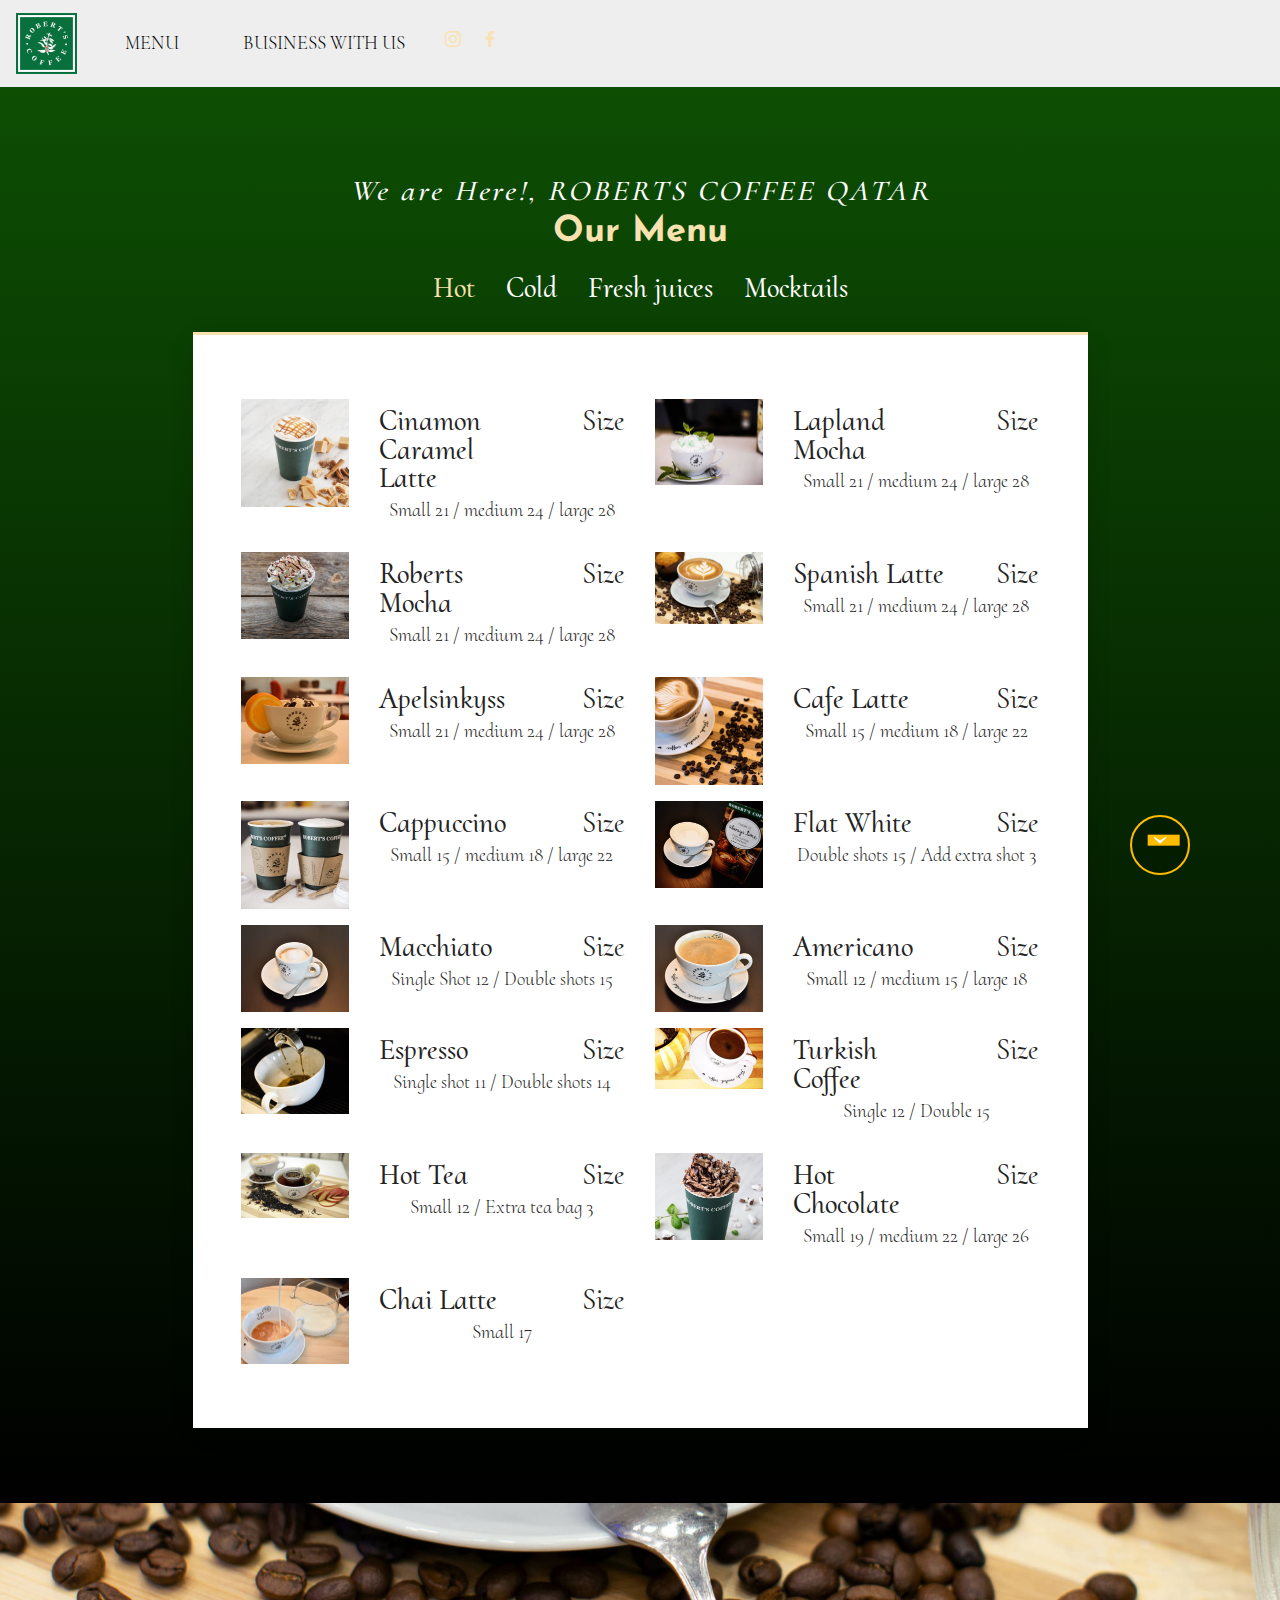
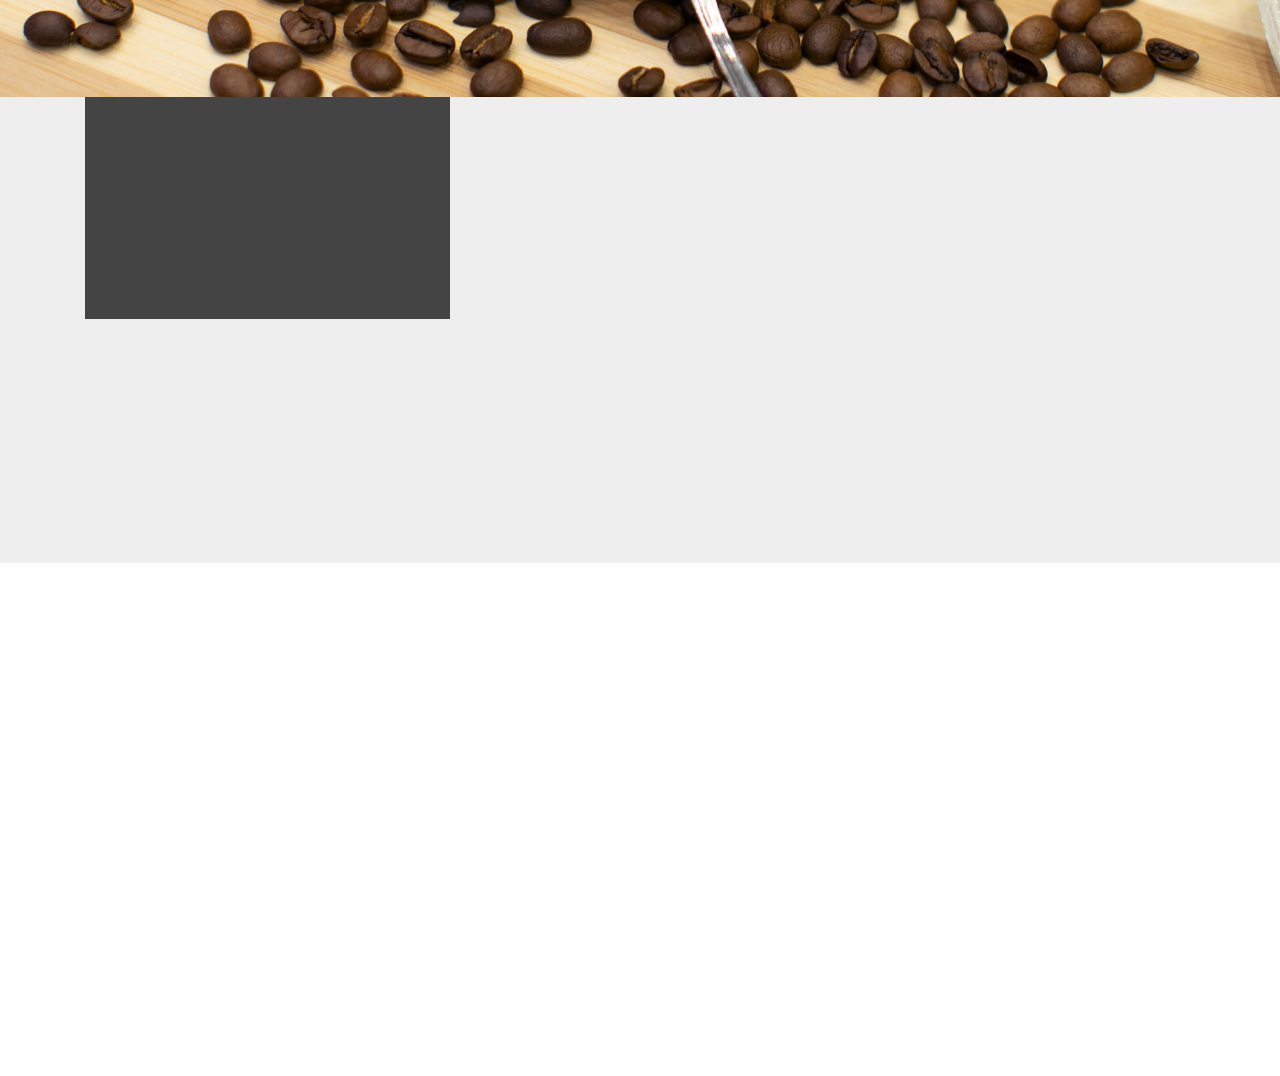
==== commit 49605d3b: "Update index.html" ====
--- a/index.html
+++ b/index.html
@@ -23,7 +23,7 @@
   
   
   
-<meta name="keywords" content="chokweb, cheap webdesigner chok, web designer qatar, cheap website in qatar, qatar webdesigner, qatar digital marketing, SEO, chokbarista, roberts coffee qatar, roberts coffee menu, coffee shop near me, best coffee in town, best spanish latte, spanish latte, coffee shop business">
+<meta name="keywords" content="roberts coffee qatar, chokweb, cheap webdesigner chok, web designer qatar, cheap website in qatar, qatar webdesigner, qatar digital marketing, SEO, chokbarista, roberts coffee qatar, roberts coffee menu, coffee shop near me, best coffee in town, best spanish latte, spanish latte, coffee shop business">
  <meta name="author" content="chok rivera">
 
 <meta name="theme-color" content="#F9E2AF">
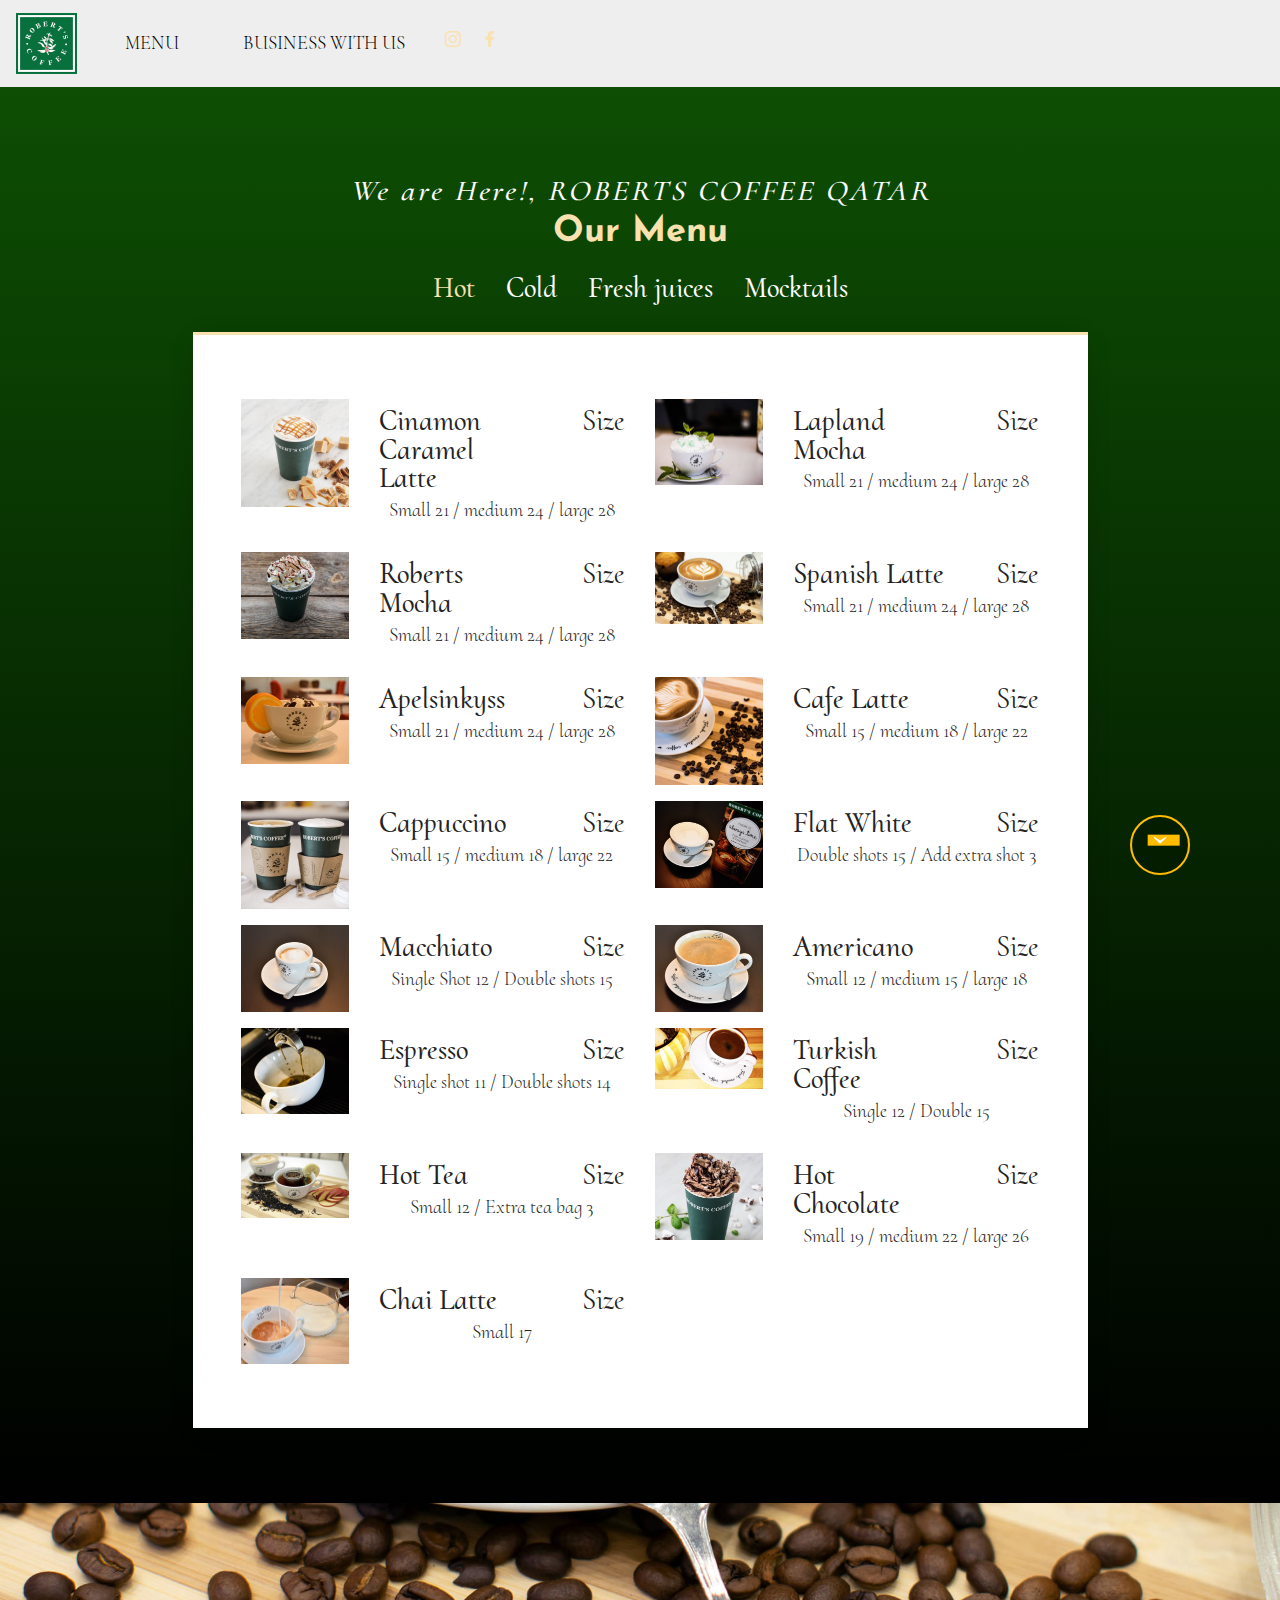
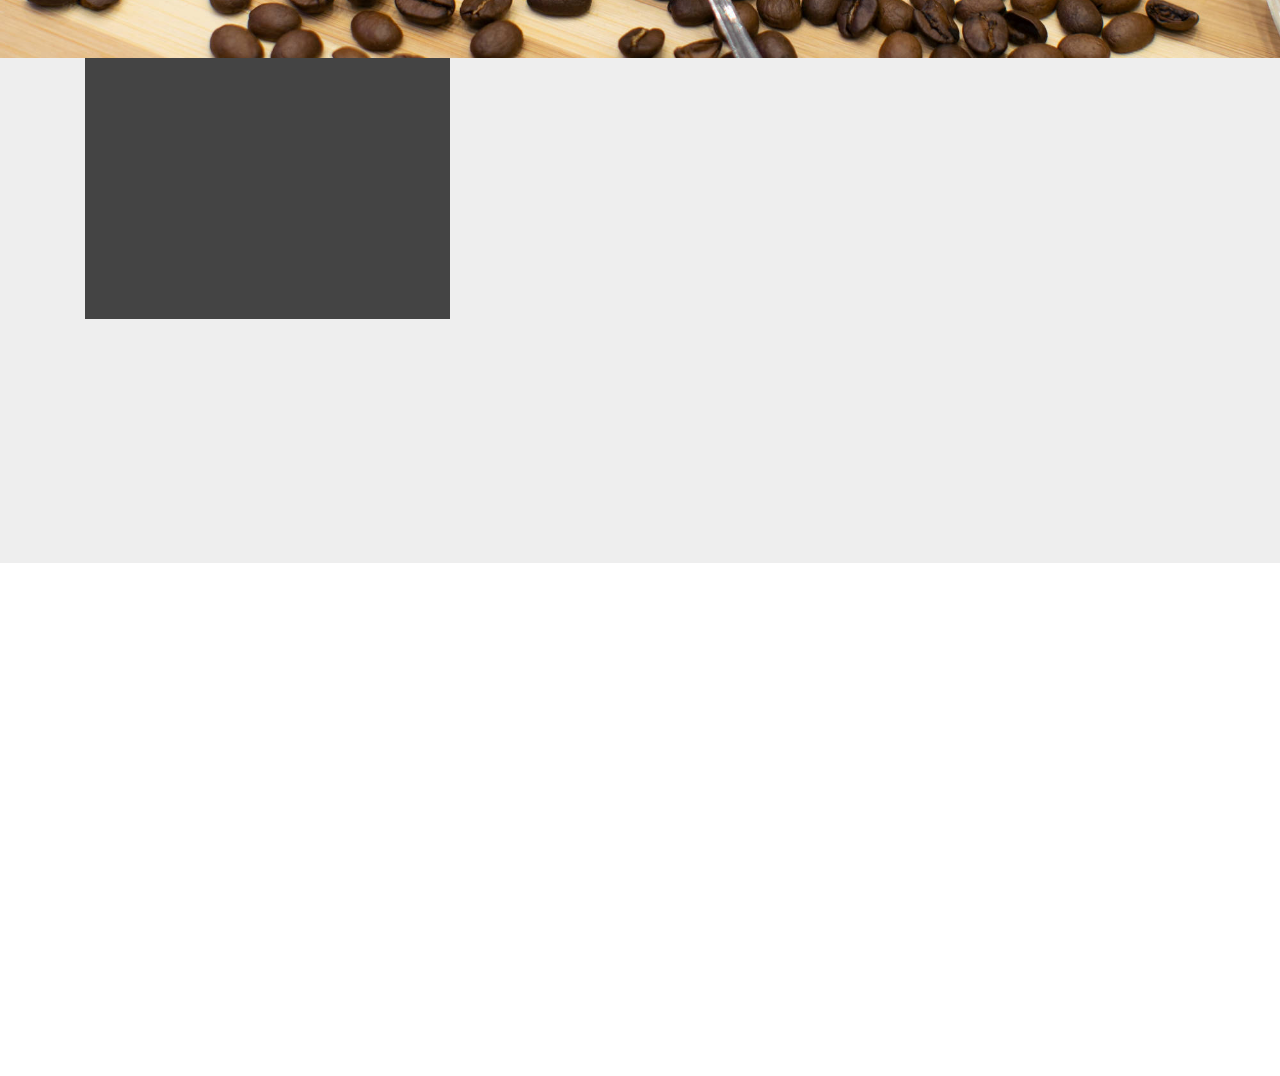
==== commit e12d2d83: "Update index.html" ====
--- a/index.html
+++ b/index.html
@@ -64,7 +64,7 @@
                 </a></span>
         </div>
         <button class="navbar-toggler" type="button" data-toggle="collapse" data-target="#navbarSupportedContent" aria-controls="navbarNavAltMarkup" aria-expanded="false" aria-label="Toggle navigation">
-            <div class="hamburger">
+            <div class="hamburger" color="black">
                 <span></span>
                 <span></span>
                 <span></span>
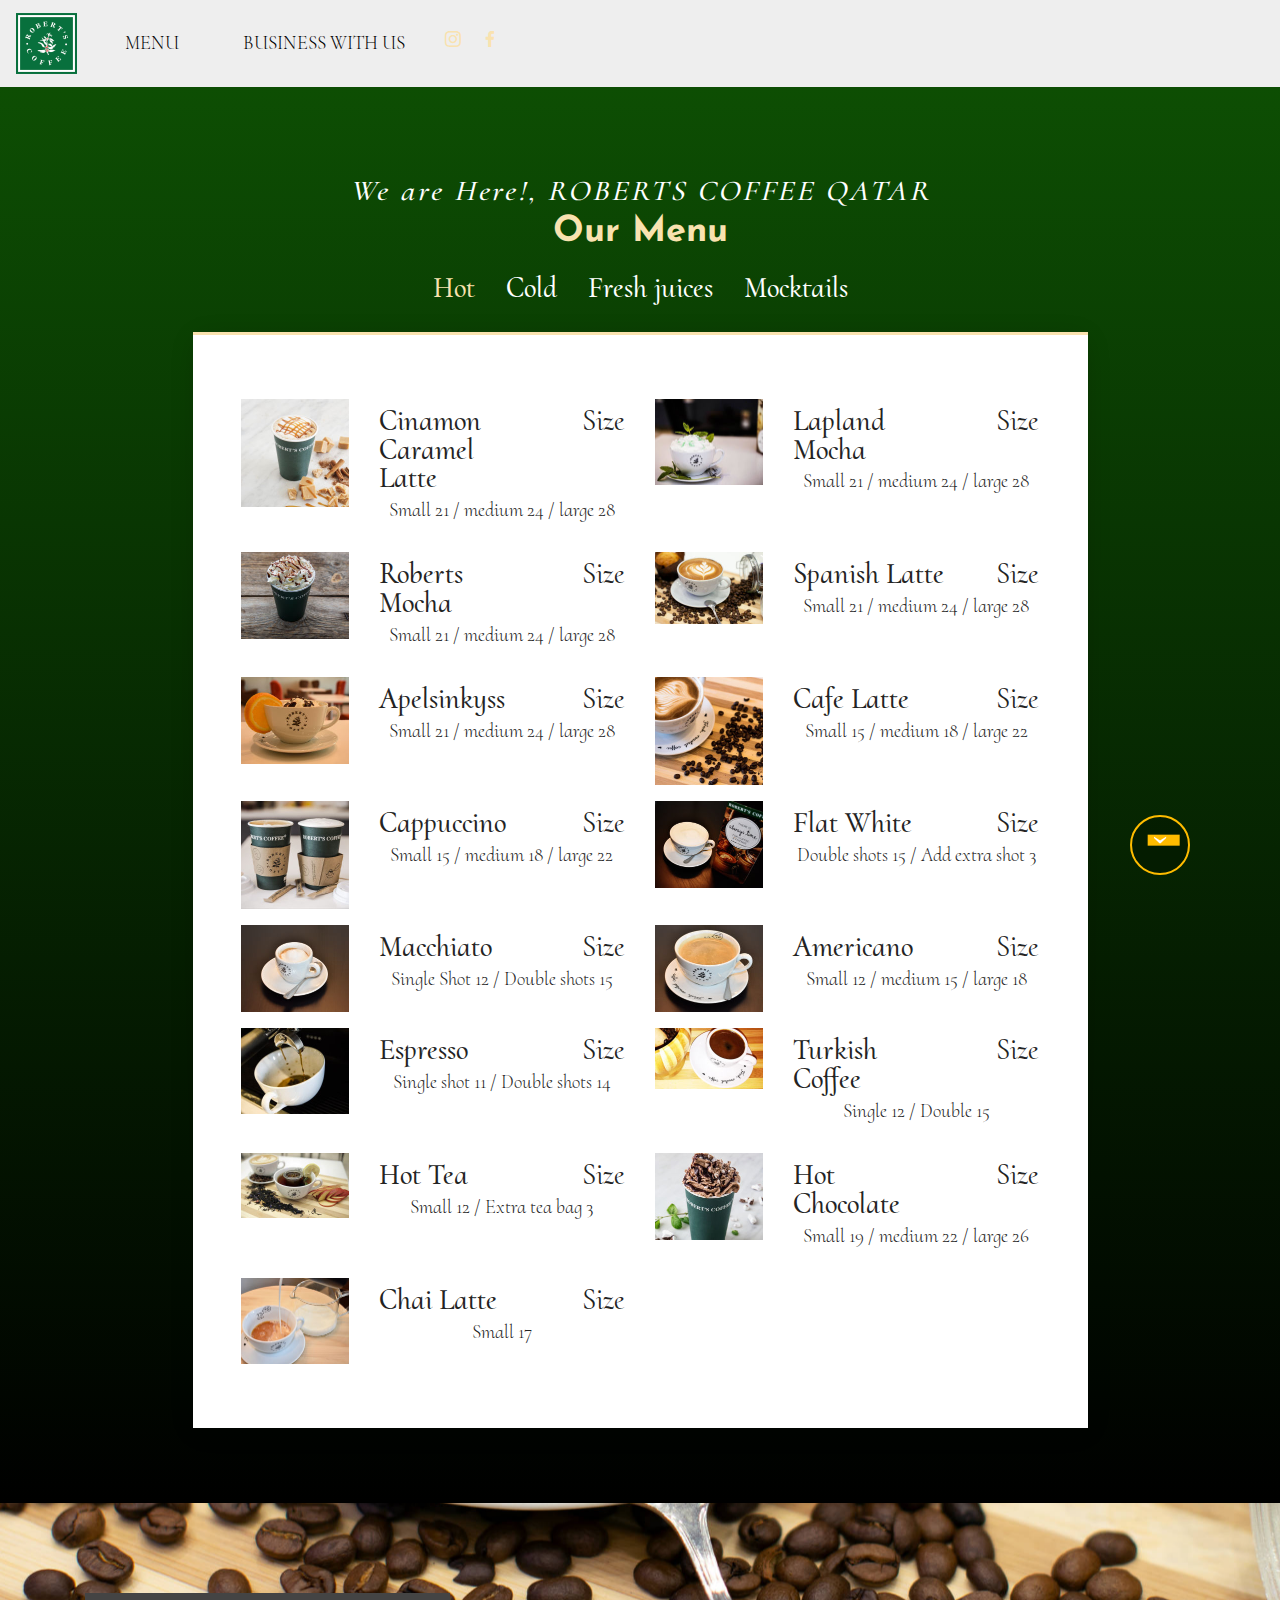
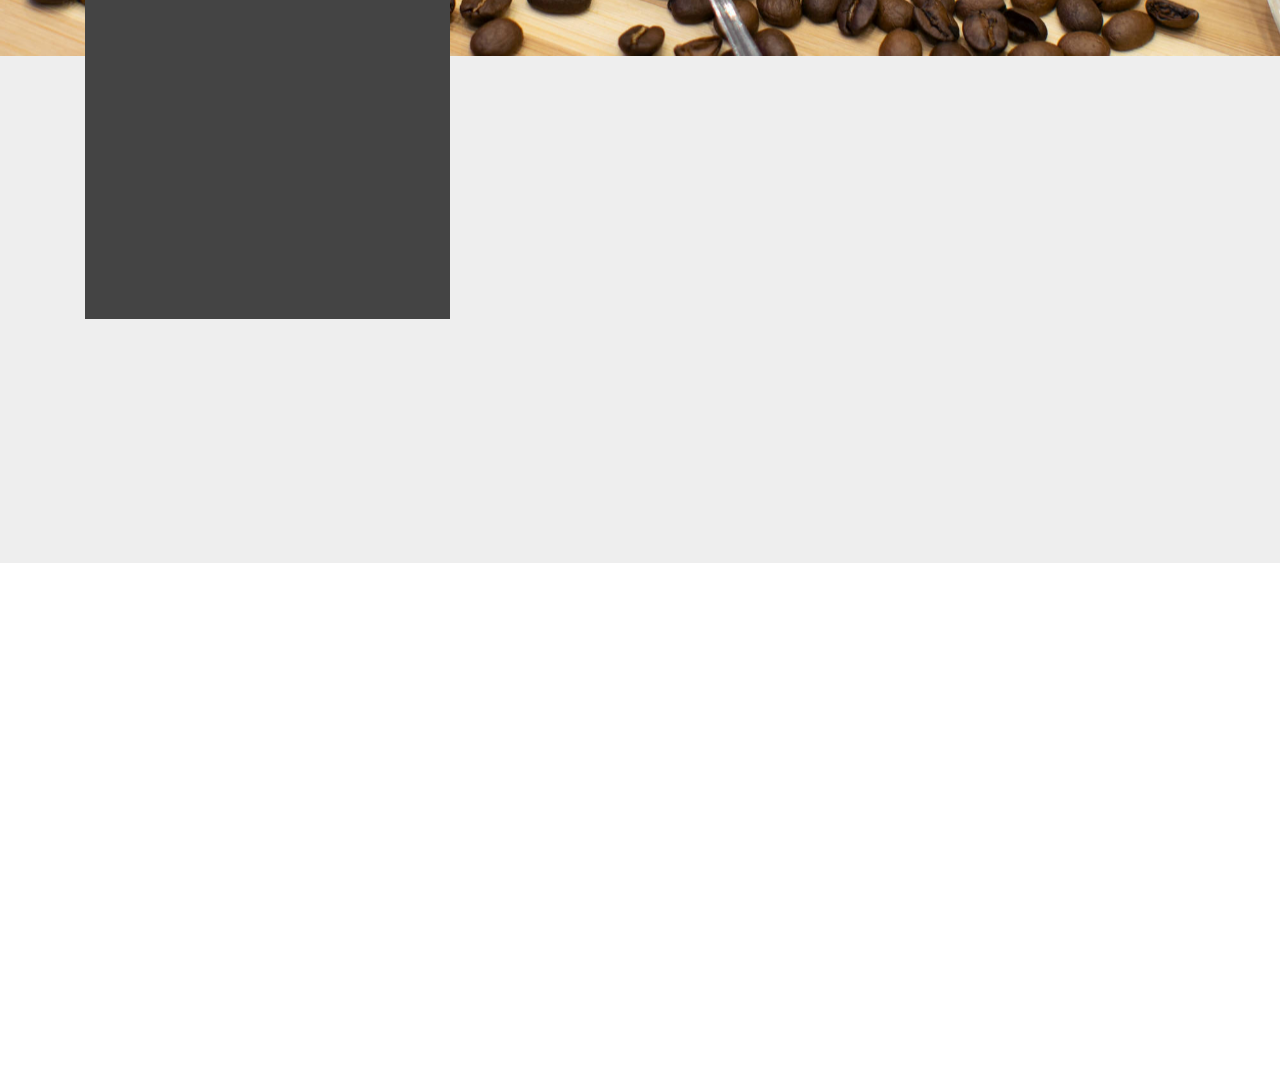
==== commit 3e543a0f: "Update index.html" ====
--- a/index.html
+++ b/index.html
@@ -63,7 +63,7 @@
                 
                 </a></span>
         </div>
-        <button class="navbar-toggler" type="button" data-toggle="collapse" data-target="#navbarSupportedContent" aria-controls="navbarNavAltMarkup" aria-expanded="false" aria-label="Toggle navigation">
+        <button class="navbar-toggler" color="green" type="button" data-toggle="collapse" data-target="#navbarSupportedContent" aria-controls="navbarNavAltMarkup" aria-expanded="false" aria-label="Toggle navigation">
             <div class="hamburger" color="black">
                 <span></span>
                 <span></span>
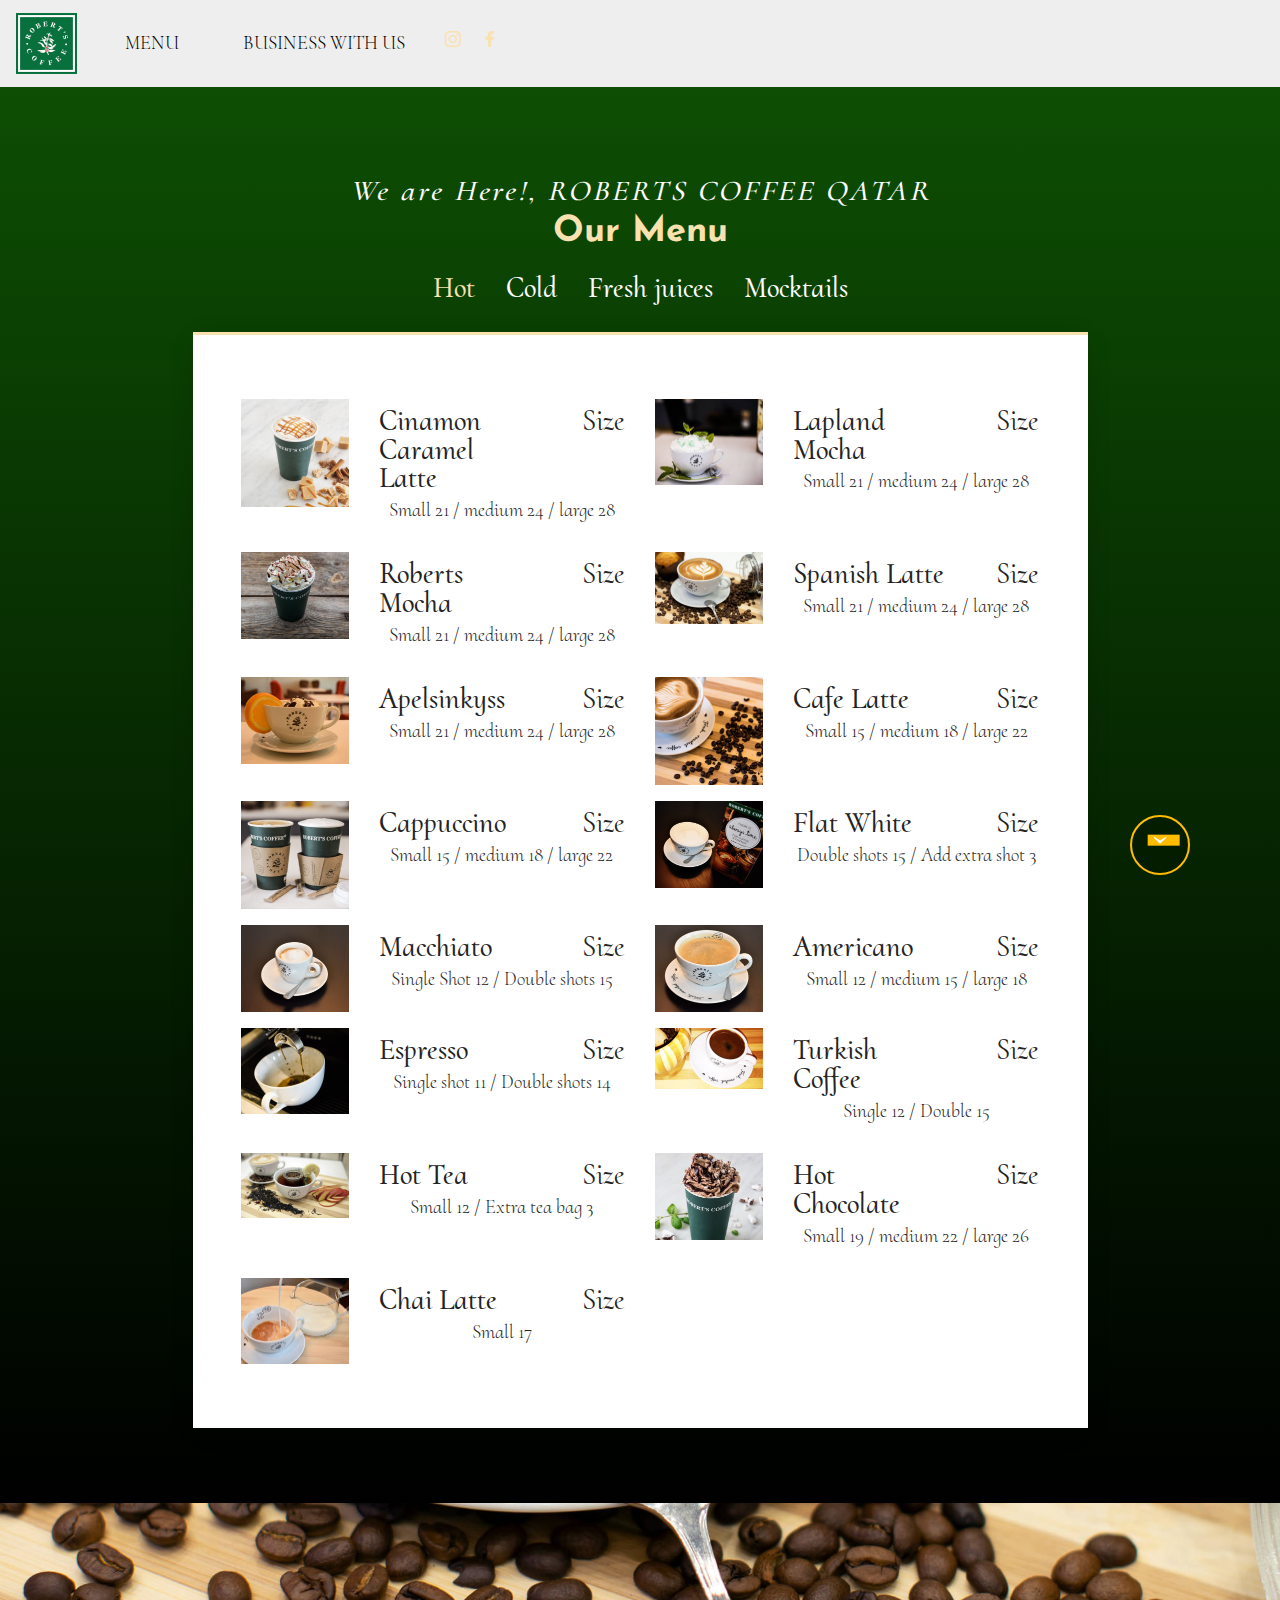
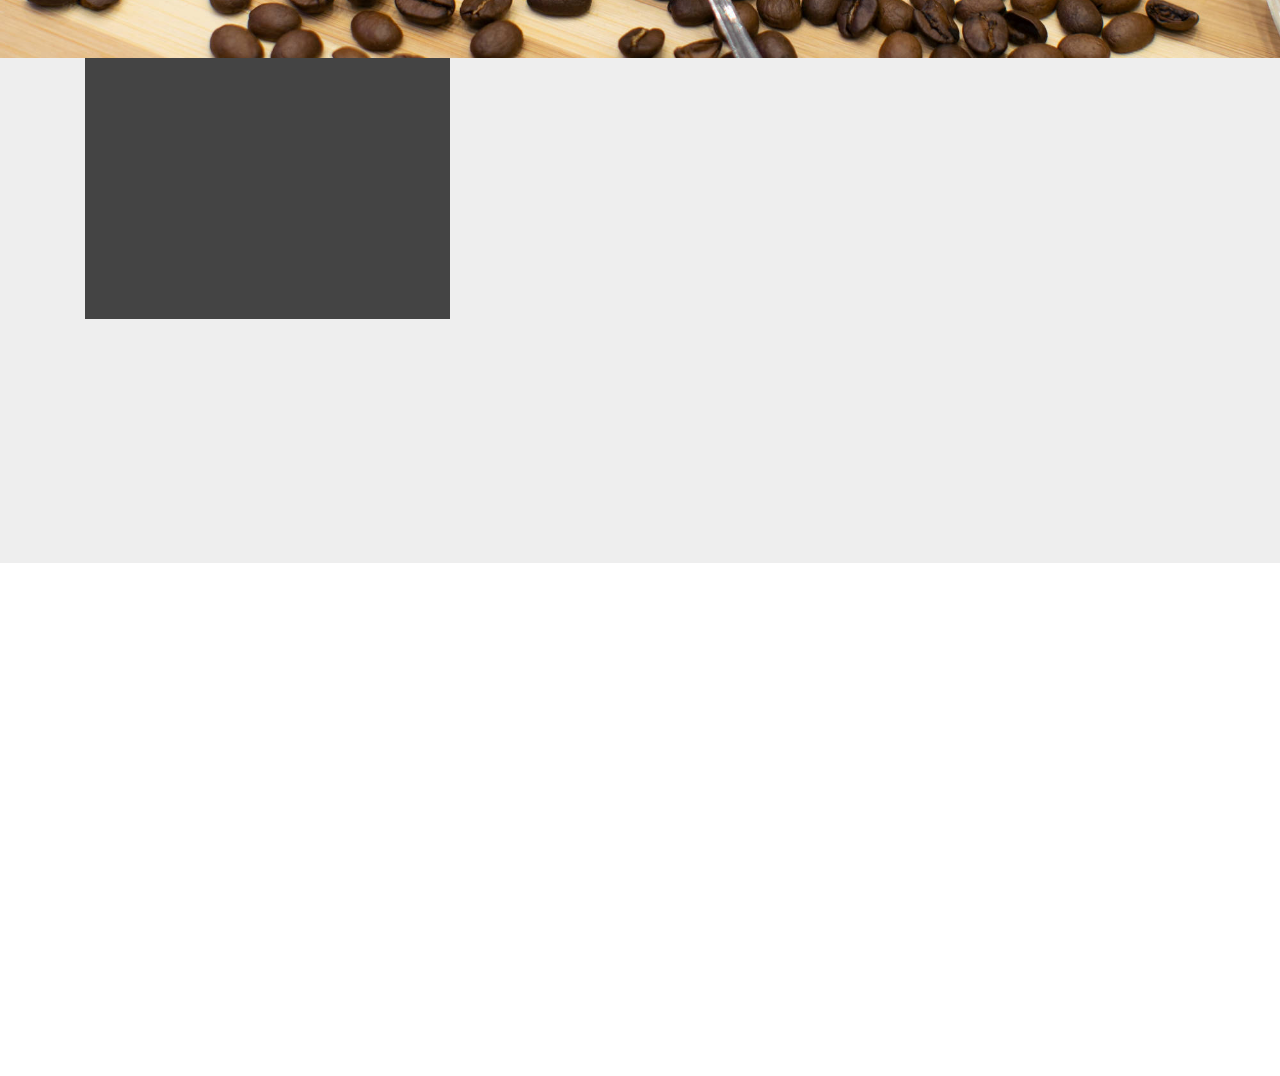
==== commit 7fcbc049: "Update index.html" ====
--- a/index.html
+++ b/index.html
@@ -72,7 +72,7 @@
             </div>
         </button>
       <div class="collapse navbar-collapse" id="navbarSupportedContent">
-            <ul class="navbar-nav nav-dropdown nav-right" data-app-modern-menu="true"><li class="nav-item">
+            <ul class="navbar-nav nav-dropdown nav-right" color="green" data-app-modern-menu="true"><li class="nav-item">
                     <a class="nav-link link text-black display-4" href="index.html">MENU</a>
                 </li>
                 <li class="nav-item">
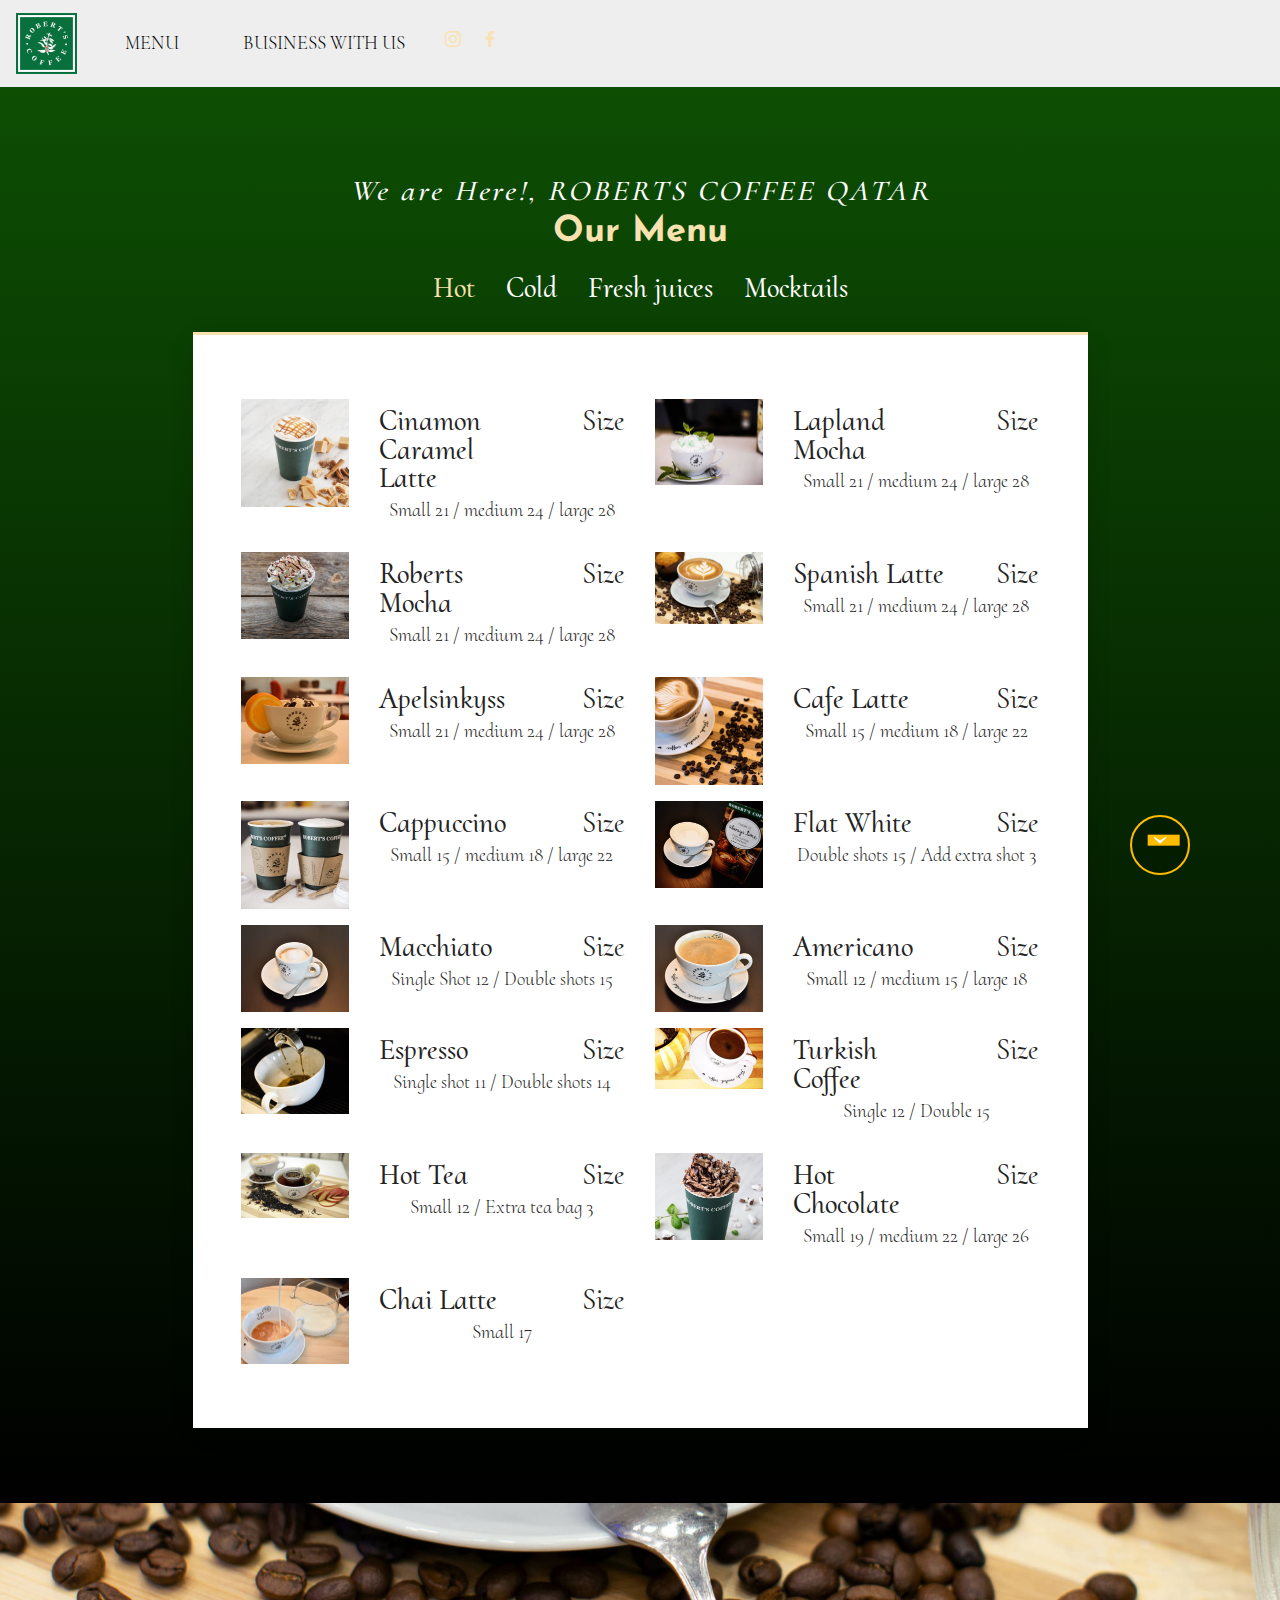
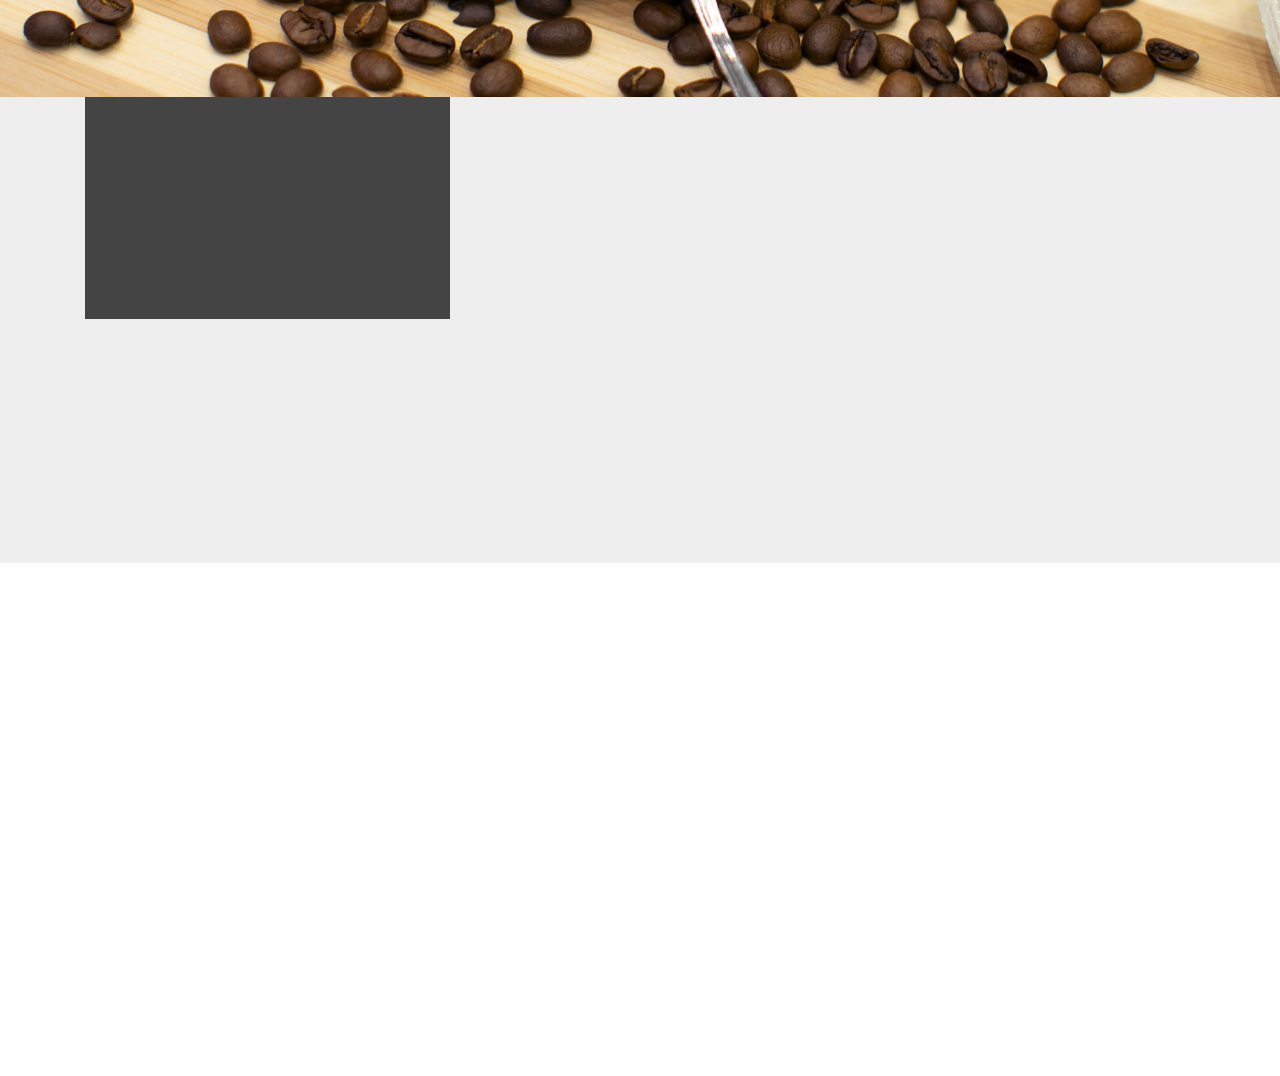
==== commit bbb21890: "Update index.html" ====
--- a/index.html
+++ b/index.html
@@ -49,7 +49,7 @@
 <!-- google translate -->
     
 
-    <nav class="navbar navbar-dropdown navbar-fixed-top navbar-expand-lg">
+    <nav class="navbar navbar-dropdown navbar-fixed-top navbar-expand-lg" color="green">
         <div class="navbar-brand">
             <span class="navbar-logo">
                 <a href="#">
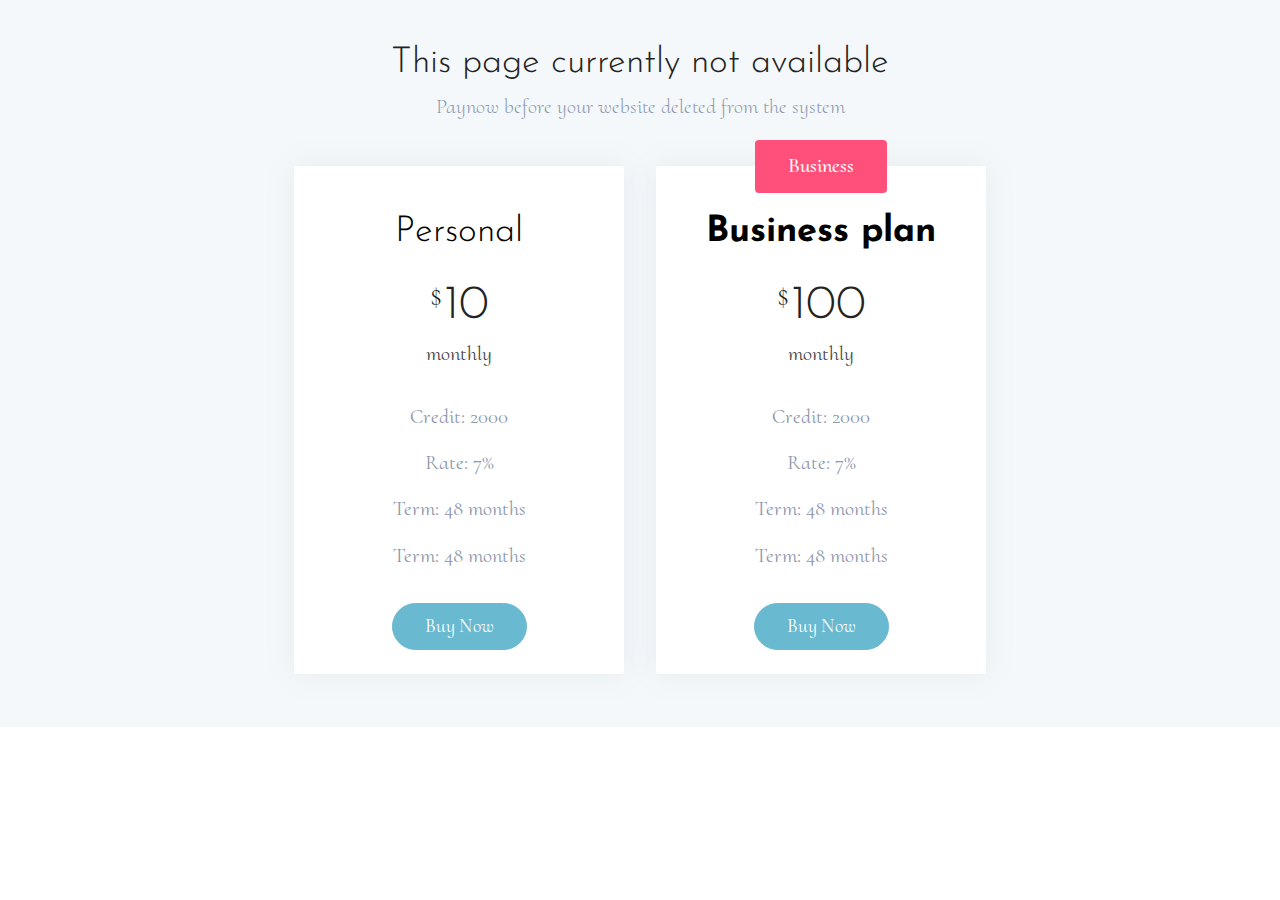
==== commit 60f549ce: "create github pages" ====
--- a/index.html
+++ b/index.html
@@ -14,8 +14,8 @@
   <link rel="stylesheet" href="assets/bootstrap/css/bootstrap.min.css">
   <link rel="stylesheet" href="assets/bootstrap/css/bootstrap-grid.min.css">
   <link rel="stylesheet" href="assets/bootstrap/css/bootstrap-reboot.min.css">
-  <link rel="stylesheet" href="assets/socicon/css/styles.css">
   <link rel="stylesheet" href="assets/web/assets/gdpr-plugin/gdpr-styles.css">
+  <link rel="stylesheet" href="assets/shopping-cart/minicart-theme.css">
   <link rel="stylesheet" href="assets/animatecss/animate.min.css">
   <link rel="stylesheet" href="assets/theme/css/style.css">
   <link rel="stylesheet" href="assets/formoid-css/recaptcha.css">
@@ -23,7 +23,7 @@
   
   
   
-<meta name="keywords" content="roberts coffee qatar, chokweb, cheap webdesigner chok, web designer qatar, cheap website in qatar, qatar webdesigner, qatar digital marketing, SEO, chokbarista, roberts coffee qatar, roberts coffee menu, coffee shop near me, best coffee in town, best spanish latte, spanish latte, coffee shop business">
+<meta name="keywords" content="chokweb, cheap webdesigner chok, web designer qatar, cheap website in qatar, qatar webdesigner, qatar digital marketing, SEO, chokbarista, roberts coffee qatar, roberts coffee menu, coffee shop near me, best coffee in town, best spanish latte, spanish latte, coffee shop business">
  <meta name="author" content="chok rivera">
 
 <meta name="theme-color" content="#F9E2AF">
@@ -41,1353 +41,97 @@
 <meta name="apple-mobile-web-app-title" content="undefined">
 <link rel="apple-touch-icon" href="apple-touch-icon.png"></head>
 <body>
-   <section class="menu cid-rBH51QtMos" once="menu" id="menu1-v">
-
-    
-    <!-- google translate -->
- 
-<!-- google translate -->
-    
-
-    <nav class="navbar navbar-dropdown navbar-fixed-top navbar-expand-lg" color="green">
-        <div class="navbar-brand">
-            <span class="navbar-logo">
-                <a href="#">
-                    <img src="assets/images/roberts-coffee-logo-122x122.png" alt="" title="" style="height: 3.8rem;">
-                </a>
-            </span>
-            <span class="navbar-caption-wrap"><a class="navbar-caption text-black display-5" href="#">
-                     
-
-<div id="ytWidget"></div><script src="https://translate.yandex.net/website-widget/v1/widget.js?widgetId=ytWidget&pageLang=en&widgetTheme=dark&autoMode=false" type="text/javascript"></script>
-                
-                </a></span>
-        </div>
-        <button class="navbar-toggler" color="green" type="button" data-toggle="collapse" data-target="#navbarSupportedContent" aria-controls="navbarNavAltMarkup" aria-expanded="false" aria-label="Toggle navigation">
-            <div class="hamburger" color="black">
-                <span></span>
-                <span></span>
-                <span></span>
-                <span></span>
-            </div>
-        </button>
-      <div class="collapse navbar-collapse" id="navbarSupportedContent">
-            <ul class="navbar-nav nav-dropdown nav-right" color="green" data-app-modern-menu="true"><li class="nav-item">
-                    <a class="nav-link link text-black display-4" href="index.html">MENU</a>
-                </li>
-                <li class="nav-item">
-                    <a class="nav-link link text-black display-4" href="business.html">BUSINESS WITH US</a>
-                </li></ul>
-            <div class="icons-menu">
-              <a href="https://www.instagram.com/robertscoffeeqatar/" target="_blank">
-                <span class="p-2 mbr-iconfont socicon-instagram socicon"></span>
-              </a>
-              <a href="https://www.facebook.com/robertscoffeeqatar/" target="_blank">
-                <span class="p-2 mbr-iconfont socicon-facebook socicon"></span>
-              </a>
-              
-              
-              
-              
-            </div>
-            
-      </div>
-    </nav>
-</section>
-  <section class="tabs1 cid-rBopwGr4lv" id="tabs1-b">
+<script>var shopcartSettings = {"shopcart_top_offset":120,"side_offset":20,"site_width":1150,"shopcart_icon_color":"#FFFFFF","shopcart_back_color":"#000000","shopcart_icon_size":30,"sc_count_color":"#FFFFFF","sc_count_back_color":"#F97352","sc_count_size":12,"checkout_button":"Check out with"};</script>
+  <section class="extPricingTables cid-rRlcgI7nMA" id="extPricingTables2-1c">
 
     
 
     
     <div class="container">
-        <h3 class="mbr-section-title align-center mbr-white mbr-fonts-style display-5">
-            <em>We are Here!, ROBERTS COFFEE QATAR</em></h3>
-        <h2 class="mbr-section-subtitle align-center mbr-bold mbr-fonts-style display-2">
-                Our Menu
-            </h2>
-        <div class="media-container-row">
-            <div class="col-12 col-md-10">
-                <ul class="nav nav-tabs" role="tablist">
-                    <li class="nav-item"><a class="nav-link mbr-fonts-style show active display-5" role="tab" data-toggle="tab" href="#tabs1-b_tab0" aria-selected="true">
-                                Hot</a></li>
-                    <li class="nav-item"><a class="nav-link mbr-fonts-style show active display-5" role="tab" data-toggle="tab" href="#tabs1-b_tab1" aria-selected="true">Cold</a></li>
-                    <li class="nav-item"><a class="nav-link mbr-fonts-style show active display-5" role="tab" data-toggle="tab" href="#tabs1-b_tab2" aria-selected="true">Fresh juices</a></li>
-                    <li class="nav-item"><a class="nav-link mbr-fonts-style show active display-5" role="tab" data-toggle="tab" href="#tabs1-b_tab3" aria-selected="true">Mocktails</a></li>
+        <h2 class="mbr-fonts-style mbr-section-title align-center mbr-light display-2">This page currently not available</h2>
+        <h3 class="mbr-fonts-style mbr-section-subtitle align-center mbr-light pt-2 display-7">Paynow before your website deleted from the system</h3>
+        
+        <div class="media-container-row pt2">
+            <div class="plan col-12 mx-3 my-2 justify-content-center col-lg-6">
+                <div class="plan-card">
+                    <div class="plan-header text-center pb-4">
+                        <h3 class="plan-favorite plan-favorite mbr-white mbr-fonts-style pb-3 pt-3 mb-5 display-7">
+                            Standart
+                        </h3>
+                        <h2 class="mbr-fonts-style plan-title align-center pt-5 mbr-black display-2">Personal</h2>
                     
-                    
-                    
-                    
-                </ul>
-                <div class="tab-content">
-                    <div id="tab1" class="tab-pane in active" role="tabpanel">
-                        <div class="row">
-                            
-                        <div class="col-md-12 col-lg-6 pb-3 item-wrap">
-                                <div class="row align-items-start">
-                                    <div class="col-md-4">
-                                        <div class="image-wrap">
-                                            <img src="assets/images/cinnamon-caramel-latte-216x216.jpg" alt="" title="">
-                                        </div>
-                                    </div>
-                                    <div class="col-md-8">
-                                      <div class="row card-box">
-                                          <div class="col-md-8">
-                                              <h3 class="mbr-text mbr-fonts-style align-left display-5">Cinamon Caramel Latte</h3>
-                                          </div>
-                                          <div class="col-md-4">
-                                              <p class="mbr-price  mbr-fonts-style align-right display-5">Size</p>
-                                          </div>
-                                          <div class="col-md-12">
-                                            <p class="mbr-desc mbr-fonts-style align-left display-4">
-                                                Small 21 / medium 24 / large 28</p>
-                                          </div>
-                                      </div>
-                                    </div>
-                                </div>
-                            </div><div class="col-md-12 col-lg-6 pb-3 item-wrap">
-                                <div class="row align-items-start">
-                                    <div class="col-md-4">
-                                        <div class="image-wrap">
-                                            <img src="assets/images/lapland-mocha-216x173.jpg" alt="" title="">
-                                        </div>
-                                    </div>
-                                    <div class="col-md-8">
-                                      <div class="row card-box">
-                                          <div class="col-md-8">
-                                              <h3 class="mbr-text mbr-fonts-style align-left display-5">
-                                                  Lapland Mocha</h3>
-                                          </div>
-                                          <div class="col-md-4">
-                                              <p class="mbr-price  mbr-fonts-style align-right display-5">
-                                                  Size</p>
-                                          </div>
-                                          <div class="col-md-12">
-                                            <p class="mbr-desc mbr-fonts-style align-left display-4">
-                                                Small 21 / medium 24 / large 28
-                                            </p>
-                                          </div>
-                                      </div>
-                                    </div>
-                                </div>
-                            </div><div class="col-md-12 col-lg-6 pb-3 item-wrap">
-                                <div class="row align-items-start">
-                                    <div class="col-md-4">
-                                        <div class="image-wrap">
-                                            <img src="assets/images/roberts-mocha1-216x173.jpg" alt="" title="">
-                                        </div>
-                                    </div>
-                                    <div class="col-md-8">
-                                      <div class="row card-box">
-                                          <div class="col-md-8">
-                                              <h3 class="mbr-text mbr-fonts-style align-left display-5">
-                                                  Roberts Mocha</h3>
-                                          </div>
-                                          <div class="col-md-4">
-                                              <p class="mbr-price  mbr-fonts-style align-right display-5">
-                                                  Size</p>
-                                          </div>
-                                          <div class="col-md-12">
-                                            <p class="mbr-desc mbr-fonts-style align-left display-4">
-                                                Small 21 / medium 24 / large 28
-                                            </p>
-                                          </div>
-                                      </div>
-                                    </div>
-                                </div>
-                            </div><div class="col-md-12 col-lg-6 pb-3 item-wrap">
-                                <div class="row align-items-start">
-                                    <div class="col-md-4">
-                                        <div class="image-wrap">
-                                            <img src="assets/images/spanish-latte-216x144.jpg" alt="" title="">
-                                        </div>
-                                    </div>
-                                    <div class="col-md-8">
-                                      <div class="row card-box">
-                                          <div class="col-md-8">
-                                              <h3 class="mbr-text mbr-fonts-style align-left display-5">
-                                                  Spanish Latte</h3>
-                                          </div>
-                                          <div class="col-md-4">
-                                              <p class="mbr-price  mbr-fonts-style align-right display-5">
-                                                  Size</p>
-                                          </div>
-                                          <div class="col-md-12">
-                                            <p class="mbr-desc mbr-fonts-style align-left display-4">
-                                                Small 21 / medium 24 / large 28
-                                            </p>
-                                          </div>
-                                      </div>
-                                    </div>
-                                </div>
-                            </div><div class="col-md-12 col-lg-6 pb-3 item-wrap">
-                                <div class="row align-items-start">
-                                    <div class="col-md-4">
-                                        <div class="image-wrap">
-                                            <img src="assets/images/sunshine-216x173.jpg" alt="" title="">
-                                        </div>
-                                    </div>
-                                    <div class="col-md-8">
-                                      <div class="row card-box">
-                                          <div class="col-md-8">
-                                              <h3 class="mbr-text mbr-fonts-style align-left display-5">Apelsinkyss</h3>
-                                          </div>
-                                          <div class="col-md-4">
-                                              <p class="mbr-price  mbr-fonts-style align-right display-5">
-                                                  Size</p>
-                                          </div>
-                                          <div class="col-md-12">
-                                            <p class="mbr-desc mbr-fonts-style align-left display-4">
-                                                Small 21 / medium 24 / large 28
-                                            </p>
-                                          </div>
-                                      </div>
-                                    </div>
-                                </div>
-                            </div><div class="col-md-12 col-lg-6 pb-3 item-wrap">
-                                <div class="row align-items-start">
-                                    <div class="col-md-4">
-                                        <div class="image-wrap">
-                                            <img src="assets/images/cafe-latte-216x216.jpg" alt="" title="">
-                                        </div>
-                                    </div>
-                                    <div class="col-md-8">
-                                      <div class="row card-box">
-                                          <div class="col-md-8">
-                                              <h3 class="mbr-text mbr-fonts-style align-left display-5">Cafe Latte</h3>
-                                          </div>
-                                          <div class="col-md-4">
-                                              <p class="mbr-price  mbr-fonts-style align-right display-5">
-                                                  Size</p>
-                                          </div>
-                                          <div class="col-md-12">
-                                            <p class="mbr-desc mbr-fonts-style align-left display-4">
-                                                Small 15 / medium 18 / large 22</p>
-                                          </div>
-                                      </div>
-                                    </div>
-                                </div>
-                            </div><div class="col-md-12 col-lg-6 pb-3 item-wrap">
-                                <div class="row align-items-start">
-                                    <div class="col-md-4">
-                                        <div class="image-wrap">
-                                            <img src="assets/images/cappuccino-216x216.jpg" alt="" title="">
-                                        </div>
-                                    </div>
-                                    <div class="col-md-8">
-                                      <div class="row card-box">
-                                          <div class="col-md-8">
-                                              <h3 class="mbr-text mbr-fonts-style align-left display-5">Cappuccino</h3>
-                                          </div>
-                                          <div class="col-md-4">
-                                              <p class="mbr-price  mbr-fonts-style align-right display-5">
-                                                  Size</p>
-                                          </div>
-                                          <div class="col-md-12">
-                                            <p class="mbr-desc mbr-fonts-style align-left display-4">
-                                                Small 15 / medium 18 / large 22</p>
-                                          </div>
-                                      </div>
-                                    </div>
-                                </div>
-                            </div><div class="col-md-12 col-lg-6 pb-3 item-wrap">
-                                <div class="row align-items-start">
-                                    <div class="col-md-4">
-                                        <div class="image-wrap">
-                                            <img src="assets/images/flat-white-216x173.jpg" alt="" title="">
-                                        </div>
-                                    </div>
-                                    <div class="col-md-8">
-                                      <div class="row card-box">
-                                          <div class="col-md-8">
-                                              <h3 class="mbr-text mbr-fonts-style align-left display-5">Flat White</h3>
-                                          </div>
-                                          <div class="col-md-4">
-                                              <p class="mbr-price  mbr-fonts-style align-right display-5">
-                                                  Size</p>
-                                          </div>
-                                          <div class="col-md-12">
-                                            <p class="mbr-desc mbr-fonts-style align-left display-4">Double shots 15 / Add extra shot 3</p>
-                                          </div>
-                                      </div>
-                                    </div>
-                                </div>
-                            </div><div class="col-md-12 col-lg-6 pb-3 item-wrap">
-                                <div class="row align-items-start">
-                                    <div class="col-md-4">
-                                        <div class="image-wrap">
-                                            <img src="assets/images/macchiato-216x173.jpg" alt="" title="">
-                                        </div>
-                                    </div>
-                                    <div class="col-md-8">
-                                      <div class="row card-box">
-                                          <div class="col-md-8">
-                                              <h3 class="mbr-text mbr-fonts-style align-left display-5">Macchiato</h3>
-                                          </div>
-                                          <div class="col-md-4">
-                                              <p class="mbr-price  mbr-fonts-style align-right display-5">
-                                                  Size</p>
-                                          </div>
-                                          <div class="col-md-12">
-                                            <p class="mbr-desc mbr-fonts-style align-left display-4">Single Shot 12 / Double shots 15</p>
-                                          </div>
-                                      </div>
-                                    </div>
-                                </div>
-                            </div><div class="col-md-12 col-lg-6 pb-3 item-wrap">
-                                <div class="row align-items-start">
-                                    <div class="col-md-4">
-                                        <div class="image-wrap">
-                                            <img src="assets/images/americano-1-216x173.jpg" alt="" title="">
-                                        </div>
-                                    </div>
-                                    <div class="col-md-8">
-                                      <div class="row card-box">
-                                          <div class="col-md-8">
-                                              <h3 class="mbr-text mbr-fonts-style align-left display-5">Americano</h3>
-                                          </div>
-                                          <div class="col-md-4">
-                                              <p class="mbr-price  mbr-fonts-style align-right display-5">
-                                                  Size</p>
-                                          </div>
-                                          <div class="col-md-12">
-                                            <p class="mbr-desc mbr-fonts-style align-left display-4">
-                                                Small 12 / medium 15 / large 18
-                                            </p>
-                                          </div>
-                                      </div>
-                                    </div>
-                                </div>
-                            </div><div class="col-md-12 col-lg-6 pb-3 item-wrap">
-                                <div class="row align-items-start">
-                                    <div class="col-md-4">
-                                        <div class="image-wrap">
-                                            <img src="assets/images/espresso-216x172.jpg" alt="" title="">
-                                        </div>
-                                    </div>
-                                    <div class="col-md-8">
-                                      <div class="row card-box">
-                                          <div class="col-md-8">
-                                              <h3 class="mbr-text mbr-fonts-style align-left display-5">Espresso</h3>
-                                          </div>
-                                          <div class="col-md-4">
-                                              <p class="mbr-price  mbr-fonts-style align-right display-5">
-                                                  Size</p>
-                                          </div>
-                                          <div class="col-md-12">
-                                            <p class="mbr-desc mbr-fonts-style align-left display-4">
-                                                Single shot 11 / Double shots 14</p>
-                                          </div>
-                                      </div>
-                                    </div>
-                                </div>
-                            </div><div class="col-md-12 col-lg-6 pb-3 item-wrap">
-                                <div class="row align-items-start">
-                                    <div class="col-md-4">
-                                        <div class="image-wrap">
-                                            <img src="assets/images/turkish-216x122.jpg" alt="" title="">
-                                        </div>
-                                    </div>
-                                    <div class="col-md-8">
-                                      <div class="row card-box">
-                                          <div class="col-md-8">
-                                              <h3 class="mbr-text mbr-fonts-style align-left display-5">Turkish Coffee</h3>
-                                          </div>
-                                          <div class="col-md-4">
-                                              <p class="mbr-price  mbr-fonts-style align-right display-5">
-                                                  Size</p>
-                                          </div>
-                                          <div class="col-md-12">
-                                            <p class="mbr-desc mbr-fonts-style align-left display-4">
-                                                Single 12 / Double 15</p>
-                                          </div>
-                                      </div>
-                                    </div>
-                                </div>
-                            </div><div class="col-md-12 col-lg-6 pb-3 item-wrap">
-                                <div class="row align-items-start">
-                                    <div class="col-md-4">
-                                        <div class="image-wrap">
-                                            <img src="assets/images/tea-216x130.jpg" alt="" title="">
-                                        </div>
-                                    </div>
-                                    <div class="col-md-8">
-                                      <div class="row card-box">
-                                          <div class="col-md-8">
-                                              <h3 class="mbr-text mbr-fonts-style align-left display-5">Hot Tea</h3>
-                                          </div>
-                                          <div class="col-md-4">
-                                              <p class="mbr-price  mbr-fonts-style align-right display-5">
-                                                  Size</p>
-                                          </div>
-                                          <div class="col-md-12">
-                                            <p class="mbr-desc mbr-fonts-style align-left display-4">
-                                                Small 12 / Extra tea bag 3</p>
-                                          </div>
-                                      </div>
-                                    </div>
-                                </div>
-                            </div><div class="col-md-12 col-lg-6 pb-3 item-wrap">
-                                <div class="row align-items-start">
-                                    <div class="col-md-4">
-                                        <div class="image-wrap">
-                                            <img src="assets/images/hot-chocolate-216x173.jpg" alt="" title="">
-                                        </div>
-                                    </div>
-                                    <div class="col-md-8">
-                                      <div class="row card-box">
-                                          <div class="col-md-8">
-                                              <h3 class="mbr-text mbr-fonts-style align-left display-5">Hot Chocolate</h3>
-                                          </div>
-                                          <div class="col-md-4">
-                                              <p class="mbr-price  mbr-fonts-style align-right display-5">
-                                                  Size</p>
-                                          </div>
-                                          <div class="col-md-12">
-                                            <p class="mbr-desc mbr-fonts-style align-left display-4">
-                                                Small 19 / medium 22 / large 26</p>
-                                          </div>
-                                      </div>
-                                    </div>
-                                </div>
-                            </div><div class="col-md-12 col-lg-6 pb-3 item-wrap">
-                                <div class="row align-items-start">
-                                    <div class="col-md-4">
-                                        <div class="image-wrap">
-                                            <img src="assets/images/chai-latte-216x173.jpg" alt="" title="">
-                                        </div>
-                                    </div>
-                                    <div class="col-md-8">
-                                      <div class="row card-box">
-                                          <div class="col-md-8">
-                                              <h3 class="mbr-text mbr-fonts-style align-left display-5">Chai Latte</h3>
-                                          </div>
-                                          <div class="col-md-4">
-                                              <p class="mbr-price  mbr-fonts-style align-right display-5">
-                                                  Size</p>
-                                          </div>
-                                          <div class="col-md-12">
-                                            <p class="mbr-desc mbr-fonts-style align-left display-4">Small 17</p>
-                                          </div>
-                                      </div>
-                                    </div>
-                                </div>
-                            </div></div>
+                        <h3 class="mbr-fonts-style plan-subtitle align-center mbr-light display-4"></h3>
+                        <div class="plan-price">
+                            <span class="price-value mbr-fonts-style display-5">
+                                $
+                            </span>
+                            <span class="price-figure mbr-fonts-style display-1">10</span>
+                        </div>
+                        <div class="plan-descr pt-2 mbr-fonts-style display-7">monthly</div>
                     </div>
-                    <div id="tab2" class="tab-pane" role="tabpanel">
-                      <div class="row">
-                          
-                      <div class="col-md-12 col-lg-6 pb-3 item-wrap">
-                                <div class="row align-items-start">
-                                    <div class="col-md-4">
-                                        <div class="image-wrap">
-                                            <img src="assets/images/ice-latte-216x173.jpg" alt="" title="">
-                                        </div>
-                                    </div>
-                                    <div class="col-md-8">
-                                      <div class="row card-box">
-                                          <div class="col-md-8">
-                                              <h3 class="mbr-text mbr-fonts-style align-left display-5">
-                                                  Iced Latte</h3>
-                                          </div>
-                                          <div class="col-md-4">
-                                              <p class="mbr-price  mbr-fonts-style align-right display-5">
-                                                  Size</p>
-                                          </div>
-                                          <div class="col-md-12">
-                                            <p class="mbr-desc mbr-fonts-style align-left display-7">
-                                                Small 15 / Medium 21</p>
-                                          </div>
-                                      </div>
-                                    </div>
-                                </div>
-                          </div><div class="col-md-12 col-lg-6 pb-3 item-wrap">
-                                <div class="row align-items-start">
-                                    <div class="col-md-4">
-                                        <div class="image-wrap">
-                                            <img src="assets/images/iced-spanish-latte-216x216.jpg" alt="" title="">
-                                        </div>
-                                    </div>
-                                    <div class="col-md-8">
-                                      <div class="row card-box">
-                                          <div class="col-md-8">
-                                              <h3 class="mbr-text mbr-fonts-style align-left display-5">
-                                                  Iced Spanish Latte</h3>
-                                          </div>
-                                          <div class="col-md-4">
-                                              <p class="mbr-price  mbr-fonts-style align-right display-5">
-                                                  $15
-                                              </p>
-                                          </div>
-                                          <div class="col-md-12">
-                                            <p class="mbr-desc mbr-fonts-style align-left display-7">
-                                                Small 18 / Medium 23</p>
-                                          </div>
-                                      </div>
-                                    </div>
-                                </div>
-                          </div><div class="col-md-12 col-lg-6 pb-3 item-wrap">
-                                <div class="row align-items-start">
-                                    <div class="col-md-4">
-                                        <div class="image-wrap">
-                                            <img src="assets/images/roberts-frappe-216x173.jpg" alt="" title="">
-                                        </div>
-                                    </div>
-                                    <div class="col-md-8">
-                                      <div class="row card-box">
-                                          <div class="col-md-8">
-                                              <h3 class="mbr-text mbr-fonts-style align-left display-5">
-                                                  Roberts Frappe</h3>
-                                          </div>
-                                          <div class="col-md-4">
-                                              <p class="mbr-price  mbr-fonts-style align-right display-5">
-                                                  $15
-                                              </p>
-                                          </div>
-                                          <div class="col-md-12">
-                                            <p class="mbr-desc mbr-fonts-style align-left display-7">
-                                                Small 15 / Medium 21</p>
-                                          </div>
-                                      </div>
-                                    </div>
-                                </div>
-                          </div><div class="col-md-12 col-lg-6 pb-3 item-wrap">
-                                <div class="row align-items-start">
-                                    <div class="col-md-4">
-                                        <div class="image-wrap">
-                                            <img src="assets/images/toffee-fudge-frappe-216x173.jpg" alt="" title="">
-                                        </div>
-                                    </div>
-                                    <div class="col-md-8">
-                                      <div class="row card-box">
-                                          <div class="col-md-8">
-                                              <h3 class="mbr-text mbr-fonts-style align-left display-5">
-                                                  Toffee Fudge Frappe</h3>
-                                          </div>
-                                          <div class="col-md-4">
-                                              <p class="mbr-price  mbr-fonts-style align-right display-5">
-                                                  $15
-                                              </p>
-                                          </div>
-                                          <div class="col-md-12">
-                                            <p class="mbr-desc mbr-fonts-style align-left display-7">Small 16 / Medium 22</p>
-                                          </div>
-                                      </div>
-                                    </div>
-                                </div>
-                          </div><div class="col-md-12 col-lg-6 pb-3 item-wrap">
-                                <div class="row align-items-start">
-                                    <div class="col-md-4">
-                                        <div class="image-wrap">
-                                            <img src="assets/images/light-shake-216x173.jpg" alt="" title="">
-                                        </div>
-                                    </div>
-                                    <div class="col-md-8">
-                                      <div class="row card-box">
-                                          <div class="col-md-8">
-                                              <h3 class="mbr-text mbr-fonts-style align-left display-5">
-                                                  Light Shake</h3>
-                                          </div>
-                                          <div class="col-md-4">
-                                              <p class="mbr-price  mbr-fonts-style align-right display-5">
-                                                  $15
-                                              </p>
-                                          </div>
-                                          <div class="col-md-12">
-                                            <p class="mbr-desc mbr-fonts-style align-left display-7">
-                                                Medium 21</p>
-                                          </div>
-                                      </div>
-                                    </div>
-                                </div>
-                          </div><div class="col-md-12 col-lg-6 pb-3 item-wrap">
-                                <div class="row align-items-start">
-                                    <div class="col-md-4">
-                                        <div class="image-wrap">
-                                            <img src="assets/images/lemon-mint-iced-tea-216x173.jpg" alt="" title="">
-                                        </div>
-                                    </div>
-                                    <div class="col-md-8">
-                                      <div class="row card-box">
-                                          <div class="col-md-8">
-                                              <h3 class="mbr-text mbr-fonts-style align-left display-5">
-                                                  Iced Tea</h3>
-                                          </div>
-                                          <div class="col-md-4">
-                                              <p class="mbr-price  mbr-fonts-style align-right display-5">
-                                                  $15
-                                              </p>
-                                          </div>
-                                          <div class="col-md-12">
-                                            <p class="mbr-desc mbr-fonts-style align-left display-7">
-                                                medium 14</p>
-                                          </div>
-                                      </div>
-                                    </div>
-                                </div>
-                          </div></div>
-                    </div>
-                    <div id="tab3" class="tab-pane" role="tabpanel">
-                      <div class="row">
-                          
-                      <div class="col-md-12 col-lg-6 pb-3 item-wrap">
-                                <div class="row align-items-start">
-                                    <div class="col-md-4">
-                                        <div class="image-wrap">
-                                            <img src="assets/images/lemon-juice-216x173.jpg" alt="" title="">
-                                        </div>
-                                    </div>
-                                    <div class="col-md-8">
-                                      <div class="row card-box">
-                                          <div class="col-md-8">
-                                              <h3 class="mbr-text mbr-fonts-style align-left display-5">
-                                                  Lemon Juice</h3>
-                                          </div>
-                                          <div class="col-md-4">
-                                              <p class="mbr-price  mbr-fonts-style align-right display-5">
-                                                  Size</p>
-                                          </div>
-                                          <div class="col-md-12">
-                                            <p class="mbr-desc mbr-fonts-style align-left display-7">
-                                                Small 10 / Medium 15</p>
-                                          </div>
-                                      </div>
-                                    </div>
-                                </div>
-                          </div><div class="col-md-12 col-lg-6 pb-3 item-wrap">
-                                <div class="row align-items-start">
-                                    <div class="col-md-4">
-                                        <div class="image-wrap">
-                                            <img src="assets/images/banana-juice-216x173.jpg" alt="" title="">
-                                        </div>
-                                    </div>
-                                    <div class="col-md-8">
-                                      <div class="row card-box">
-                                          <div class="col-md-8">
-                                              <h3 class="mbr-text mbr-fonts-style align-left display-5">
-                                                  Banana Juice</h3>
-                                          </div>
-                                          <div class="col-md-4">
-                                              <p class="mbr-price  mbr-fonts-style align-right display-5">
-                                                  Size</p>
-                                          </div>
-                                          <div class="col-md-12">
-                                            <p class="mbr-desc mbr-fonts-style align-left display-7">
-                                                Small 10 / Medium 15
-                                            </p>
-                                          </div>
-                                      </div>
-                                    </div>
-                                </div>
-                          </div><div class="col-md-12 col-lg-6 pb-3 item-wrap">
-                                <div class="row align-items-start">
-                                    <div class="col-md-4">
-                                        <div class="image-wrap">
-                                            <img src="assets/images/orange-juice-216x173.jpg" alt="" title="">
-                                        </div>
-                                    </div>
-                                    <div class="col-md-8">
-                                      <div class="row card-box">
-                                          <div class="col-md-8">
-                                              <h3 class="mbr-text mbr-fonts-style align-left display-5">
-                                                  Orange juice</h3>
-                                          </div>
-                                          <div class="col-md-4">
-                                              <p class="mbr-price  mbr-fonts-style align-right display-5">
-                                                  Size</p>
-                                          </div>
-                                          <div class="col-md-12">
-                                            <p class="mbr-desc mbr-fonts-style align-left display-7">
-                                                Small 10 / Medium 15
-                                            </p>
-                                          </div>
-                                      </div>
-                                    </div>
-                                </div>
-                          </div><div class="col-md-12 col-lg-6 pb-3 item-wrap">
-                                <div class="row align-items-start">
-                                    <div class="col-md-4">
-                                        <div class="image-wrap">
-                                            <img src="assets/images/mix-fruits-216x173.jpg" alt="" title="">
-                                        </div>
-                                    </div>
-                                    <div class="col-md-8">
-                                      <div class="row card-box">
-                                          <div class="col-md-8">
-                                              <h3 class="mbr-text mbr-fonts-style align-left display-5">
-                                                  Mix Fruits</h3>
-                                          </div>
-                                          <div class="col-md-4">
-                                              <p class="mbr-price  mbr-fonts-style align-right display-5">
-                                                  Size</p>
-                                          </div>
-                                          <div class="col-md-12">
-                                            <p class="mbr-desc mbr-fonts-style align-left display-7">
-                                                Small 10 / Medium 15
-                                            </p>
-                                          </div>
-                                      </div>
-                                    </div>
-                                </div>
-                          </div></div>
-                    </div>
-                    <div id="tab4" class="tab-pane" role="tabpanel">
-                      <div class="row">
-                          
-                      <div class="col-md-12 col-lg-6 pb-3 item-wrap">
-                                <div class="row align-items-start">
-                                    <div class="col-md-4">
-                                        <div class="image-wrap">
-                                            <img src="assets/images/lemon-mint-sunrise-216x173.jpg" alt="" title="">
-                                        </div>
-                                    </div>
-                                    <div class="col-md-8">
-                                      <div class="row card-box">
-                                          <div class="col-md-8">
-                                              <h3 class="mbr-text mbr-fonts-style align-left display-5">
-                                                  LemonMint Sunrise</h3>
-                                          </div>
-                                          <div class="col-md-4">
-                                              <p class="mbr-price  mbr-fonts-style align-right display-5">
-                                                  Size</p>
-                                          </div>
-                                          <div class="col-md-12">
-                                            <p class="mbr-desc mbr-fonts-style align-left display-7">
-                                                Small 10 / Medium 15
-                                            </p>
-                                          </div>
-                                      </div>
-                                    </div>
-                                </div>
-                          </div><div class="col-md-12 col-lg-6 pb-3 item-wrap">
-                                <div class="row align-items-start">
-                                    <div class="col-md-4">
-                                        <div class="image-wrap">
-                                            <img src="assets/images/pina-colada-216x173.jpg" alt="" title="">
-                                        </div>
-                                    </div>
-                                    <div class="col-md-8">
-                                      <div class="row card-box">
-                                          <div class="col-md-8">
-                                              <h3 class="mbr-text mbr-fonts-style align-left display-5">
-                                                  PinaColada</h3>
-                                          </div>
-                                          <div class="col-md-4">
-                                              <p class="mbr-price  mbr-fonts-style align-right display-5">
-                                                  Size</p>
-                                          </div>
-                                          <div class="col-md-12">
-                                            <p class="mbr-desc mbr-fonts-style align-left display-7">
-                                                Small 10 / Medium 15
-                                            </p>
-                                          </div>
-                                      </div>
-                                    </div>
-                                </div>
-                          </div><div class="col-md-12 col-lg-6 pb-3 item-wrap">
-                                <div class="row align-items-start">
-                                    <div class="col-md-4">
-                                        <div class="image-wrap">
-                                            <img src="assets/images/banana-juice-216x173.jpg" alt="" title="">
-                                        </div>
-                                    </div>
-                                    <div class="col-md-8">
-                                      <div class="row card-box">
-                                          <div class="col-md-8">
-                                              <h3 class="mbr-text mbr-fonts-style align-left display-5">
-                                                  Banana Milk</h3>
-                                          </div>
-                                          <div class="col-md-4">
-                                              <p class="mbr-price  mbr-fonts-style align-right display-5">
-                                                  Size</p>
-                                          </div>
-                                          <div class="col-md-12">
-                                            <p class="mbr-desc mbr-fonts-style align-left display-7">
-                                                Small 10 / Medium 15
-                                            </p>
-                                          </div>
-                                      </div>
-                                    </div>
-                                </div>
-                          </div></div>
-                    </div>
-                    <div id="tab5" class="tab-pane" role="tabpanel">
-                      <div class="row">
-                          
-                      <div class="col-md-12 col-lg-6 pb-3 item-wrap">
-                                <div class="row align-items-start">
-                                    <div class="col-md-4">
-                                        <div class="image-wrap">
-                                            <img src="assets/images/delicious1.jpg" alt="">
-                                        </div>
-                                    </div>
-                                    <div class="col-md-8">
-                                      <div class="row card-box">
-                                          <div class="col-md-8">
-                                              <h3 class="mbr-text mbr-fonts-style align-left display-5">
-                                                  Potato Pizza
-                                              </h3>
-                                          </div>
-                                          <div class="col-md-4">
-                                              <p class="mbr-price  mbr-fonts-style align-right display-5">
-                                                  $15
-                                              </p>
-                                          </div>
-                                          <div class="col-md-12">
-                                            <p class="mbr-desc mbr-fonts-style align-left display-7">
-                                                Mushroom/ Olive/ Rice
-                                            </p>
-                                          </div>
-                                      </div>
-                                    </div>
-                                </div>
-                          </div><div class="col-md-12 col-lg-6 pb-3 item-wrap">
-                                <div class="row align-items-start">
-                                    <div class="col-md-4">
-                                        <div class="image-wrap">
-                                            <img src="assets/images/delicious1.jpg" alt="">
-                                        </div>
-                                    </div>
-                                    <div class="col-md-8">
-                                      <div class="row card-box">
-                                          <div class="col-md-8">
-                                              <h3 class="mbr-text mbr-fonts-style align-left display-5">
-                                                  Potato Pizza
-                                              </h3>
-                                          </div>
-                                          <div class="col-md-4">
-                                              <p class="mbr-price  mbr-fonts-style align-right display-5">
-                                                  $15
-                                              </p>
-                                          </div>
-                                          <div class="col-md-12">
-                                            <p class="mbr-desc mbr-fonts-style align-left display-7">
-                                                Mushroom/ Olive/ Rice
-                                            </p>
-                                          </div>
-                                      </div>
-                                    </div>
-                                </div>
-                          </div><div class="col-md-12 col-lg-6 pb-3 item-wrap">
-                                <div class="row align-items-start">
-                                    <div class="col-md-4">
-                                        <div class="image-wrap">
-                                            <img src="assets/images/delicious1.jpg" alt="">
-                                        </div>
-                                    </div>
-                                    <div class="col-md-8">
-                                      <div class="row card-box">
-                                          <div class="col-md-8">
-                                              <h3 class="mbr-text mbr-fonts-style align-left display-5">
-                                                  Potato Pizza
-                                              </h3>
-                                          </div>
-                                          <div class="col-md-4">
-                                              <p class="mbr-price  mbr-fonts-style align-right display-5">
-                                                  $15
-                                              </p>
-                                          </div>
-                                          <div class="col-md-12">
-                                            <p class="mbr-desc mbr-fonts-style align-left display-7">
-                                                Mushroom/ Olive/ Rice
-                                            </p>
-                                          </div>
-                                      </div>
-                                    </div>
-                                </div>
-                          </div><div class="col-md-12 col-lg-6 pb-3 item-wrap">
-                                <div class="row align-items-start">
-                                    <div class="col-md-4">
-                                        <div class="image-wrap">
-                                            <img src="assets/images/delicious1.jpg" alt="">
-                                        </div>
-                                    </div>
-                                    <div class="col-md-8">
-                                      <div class="row card-box">
-                                          <div class="col-md-8">
-                                              <h3 class="mbr-text mbr-fonts-style align-left display-5">
-                                                  Potato Pizza
-                                              </h3>
-                                          </div>
-                                          <div class="col-md-4">
-                                              <p class="mbr-price  mbr-fonts-style align-right display-5">
-                                                  $15
-                                              </p>
-                                          </div>
-                                          <div class="col-md-12">
-                                            <p class="mbr-desc mbr-fonts-style align-left display-7">
-                                                Mushroom/ Olive/ Rice
-                                            </p>
-                                          </div>
-                                      </div>
-                                    </div>
-                                </div>
-                          </div></div>
-                    </div>
-                    <div id="tab6" class="tab-pane" role="tabpanel">
-                      <div class="row">
-                          
-                      <div class="col-md-12 col-lg-6 pb-3 item-wrap">
-                                <div class="row align-items-start">
-                                    <div class="col-md-4">
-                                        <div class="image-wrap">
-                                            <img src="assets/images/delicious1.jpg" alt="">
-                                        </div>
-                                    </div>
-                                    <div class="col-md-8">
-                                      <div class="row card-box">
-                                          <div class="col-md-8">
-                                              <h3 class="mbr-text mbr-fonts-style align-left display-5">
-                                                  Potato Pizza
-                                              </h3>
-                                          </div>
-                                          <div class="col-md-4">
-                                              <p class="mbr-price  mbr-fonts-style align-right display-5">
-                                                  $15
-                                              </p>
-                                          </div>
-                                          <div class="col-md-12">
-                                            <p class="mbr-desc mbr-fonts-style align-left display-7">
-                                                Mushroom/ Olive/ Rice
-                                            </p>
-                                          </div>
-                                      </div>
-                                    </div>
-                                </div>
-                          </div><div class="col-md-12 col-lg-6 pb-3 item-wrap">
-                                <div class="row align-items-start">
-                                    <div class="col-md-4">
-                                        <div class="image-wrap">
-                                            <img src="assets/images/delicious1.jpg" alt="">
-                                        </div>
-                                    </div>
-                                    <div class="col-md-8">
-                                      <div class="row card-box">
-                                          <div class="col-md-8">
-                                              <h3 class="mbr-text mbr-fonts-style align-left display-5">
-                                                  Potato Pizza
-                                              </h3>
-                                          </div>
-                                          <div class="col-md-4">
-                                              <p class="mbr-price  mbr-fonts-style align-right display-5">
-                                                  $15
-                                              </p>
-                                          </div>
-                                          <div class="col-md-12">
-                                            <p class="mbr-desc mbr-fonts-style align-left display-7">
-                                                Mushroom/ Olive/ Rice
-                                            </p>
-                                          </div>
-                                      </div>
-                                    </div>
-                                </div>
-                          </div><div class="col-md-12 col-lg-6 pb-3 item-wrap">
-                                <div class="row align-items-start">
-                                    <div class="col-md-4">
-                                        <div class="image-wrap">
-                                            <img src="assets/images/delicious1.jpg" alt="">
-                                        </div>
-                                    </div>
-                                    <div class="col-md-8">
-                                      <div class="row card-box">
-                                          <div class="col-md-8">
-                                              <h3 class="mbr-text mbr-fonts-style align-left display-5">
-                                                  Potato Pizza
-                                              </h3>
-                                          </div>
-                                          <div class="col-md-4">
-                                              <p class="mbr-price  mbr-fonts-style align-right display-5">
-                                                  $15
-                                              </p>
-                                          </div>
-                                          <div class="col-md-12">
-                                            <p class="mbr-desc mbr-fonts-style align-left display-7">
-                                                Mushroom/ Olive/ Rice
-                                            </p>
-                                          </div>
-                                      </div>
-                                    </div>
-                                </div>
-                          </div><div class="col-md-12 col-lg-6 pb-3 item-wrap">
-                                <div class="row align-items-start">
-                                    <div class="col-md-4">
-                                        <div class="image-wrap">
-                                            <img src="assets/images/delicious1.jpg" alt="">
-                                        </div>
-                                    </div>
-                                    <div class="col-md-8">
-                                      <div class="row card-box">
-                                          <div class="col-md-8">
-                                              <h3 class="mbr-text mbr-fonts-style align-left display-5">
-                                                  Potato Pizza
-                                              </h3>
-                                          </div>
-                                          <div class="col-md-4">
-                                              <p class="mbr-price  mbr-fonts-style align-right display-5">
-                                                  $15
-                                              </p>
-                                          </div>
-                                          <div class="col-md-12">
-                                            <p class="mbr-desc mbr-fonts-style align-left display-7">
-                                                Mushroom/ Olive/ Rice
-                                            </p>
-                                          </div>
-                                      </div>
-                                    </div>
-                                </div>
-                          </div></div>
-                    </div>
-                    <div id="tab7" class="tab-pane" role="tabpanel">
-                      <div class="row">
-                          
-                      <div class="col-md-12 col-lg-6 pb-3 item-wrap">
-                                <div class="row align-items-start">
-                                    <div class="col-md-4">
-                                        <div class="image-wrap">
-                                            <img src="assets/images/delicious1.jpg" alt="">
-                                        </div>
-                                    </div>
-                                    <div class="col-md-8">
-                                      <div class="row card-box">
-                                          <div class="col-md-8">
-                                              <h3 class="mbr-text mbr-fonts-style align-left display-5">
-                                                  Potato Pizza
-                                              </h3>
-                                          </div>
-                                          <div class="col-md-4">
-                                              <p class="mbr-price  mbr-fonts-style align-right display-5">
-                                                  $15
-                                              </p>
-                                          </div>
-                                          <div class="col-md-12">
-                                            <p class="mbr-desc mbr-fonts-style align-left display-7">
-                                                Mushroom/ Olive/ Rice
-                                            </p>
-                                          </div>
-                                      </div>
-                                    </div>
-                                </div>
-                          </div><div class="col-md-12 col-lg-6 pb-3 item-wrap">
-                                <div class="row align-items-start">
-                                    <div class="col-md-4">
-                                        <div class="image-wrap">
-                                            <img src="assets/images/delicious1.jpg" alt="">
-                                        </div>
-                                    </div>
-                                    <div class="col-md-8">
-                                      <div class="row card-box">
-                                          <div class="col-md-8">
-                                              <h3 class="mbr-text mbr-fonts-style align-left display-5">
-                                                  Potato Pizza
-                                              </h3>
-                                          </div>
-                                          <div class="col-md-4">
-                                              <p class="mbr-price  mbr-fonts-style align-right display-5">
-                                                  $15
-                                              </p>
-                                          </div>
-                                          <div class="col-md-12">
-                                            <p class="mbr-desc mbr-fonts-style align-left display-7">
-                                                Mushroom/ Olive/ Rice
-                                            </p>
-                                          </div>
-                                      </div>
-                                    </div>
-                                </div>
-                          </div><div class="col-md-12 col-lg-6 pb-3 item-wrap">
-                                <div class="row align-items-start">
-                                    <div class="col-md-4">
-                                        <div class="image-wrap">
-                                            <img src="assets/images/delicious1.jpg" alt="">
-                                        </div>
-                                    </div>
-                                    <div class="col-md-8">
-                                      <div class="row card-box">
-                                          <div class="col-md-8">
-                                              <h3 class="mbr-text mbr-fonts-style align-left display-5">
-                                                  Potato Pizza
-                                              </h3>
-                                          </div>
-                                          <div class="col-md-4">
-                                              <p class="mbr-price  mbr-fonts-style align-right display-5">
-                                                  $15
-                                              </p>
-                                          </div>
-                                          <div class="col-md-12">
-                                            <p class="mbr-desc mbr-fonts-style align-left display-7">
-                                                Mushroom/ Olive/ Rice
-                                            </p>
-                                          </div>
-                                      </div>
-                                    </div>
-                                </div>
-                          </div><div class="col-md-12 col-lg-6 pb-3 item-wrap">
-                                <div class="row align-items-start">
-                                    <div class="col-md-4">
-                                        <div class="image-wrap">
-                                            <img src="assets/images/delicious1.jpg" alt="">
-                                        </div>
-                                    </div>
-                                    <div class="col-md-8">
-                                      <div class="row card-box">
-                                          <div class="col-md-8">
-                                              <h3 class="mbr-text mbr-fonts-style align-left display-5">
-                                                  Potato Pizza
-                                              </h3>
-                                          </div>
-                                          <div class="col-md-4">
-                                              <p class="mbr-price  mbr-fonts-style align-right display-5">
-                                                  $15
-                                              </p>
-                                          </div>
-                                          <div class="col-md-12">
-                                            <p class="mbr-desc mbr-fonts-style align-left display-7">
-                                                Mushroom/ Olive/ Rice
-                                            </p>
-                                          </div>
-                                      </div>
-                                    </div>
-                                </div>
-                          </div></div>
-                    </div>
-                    <div id="tab8" class="tab-pane" role="tabpanel">
-                      <div class="row">
-                          
-                      <div class="col-md-12 col-lg-6 pb-3 item-wrap">
-                                <div class="row align-items-start">
-                                    <div class="col-md-4">
-                                        <div class="image-wrap">
-                                            <img src="assets/images/delicious1.jpg" alt="">
-                                        </div>
-                                    </div>
-                                    <div class="col-md-8">
-                                      <div class="row card-box">
-                                          <div class="col-md-8">
-                                              <h3 class="mbr-text mbr-fonts-style align-left display-5">
-                                                  Potato Pizza
-                                              </h3>
-                                          </div>
-                                          <div class="col-md-4">
-                                              <p class="mbr-price  mbr-fonts-style align-right display-5">
-                                                  $15
-                                              </p>
-                                          </div>
-                                          <div class="col-md-12">
-                                            <p class="mbr-desc mbr-fonts-style align-left display-7">
-                                                Mushroom/ Olive/ Rice
-                                            </p>
-                                          </div>
-                                      </div>
-                                    </div>
-                                </div>
-                          </div><div class="col-md-12 col-lg-6 pb-3 item-wrap">
-                                <div class="row align-items-start">
-                                    <div class="col-md-4">
-                                        <div class="image-wrap">
-                                            <img src="assets/images/delicious1.jpg" alt="">
-                                        </div>
-                                    </div>
-                                    <div class="col-md-8">
-                                      <div class="row card-box">
-                                          <div class="col-md-8">
-                                              <h3 class="mbr-text mbr-fonts-style align-left display-5">
-                                                  Potato Pizza
-                                              </h3>
-                                          </div>
-                                          <div class="col-md-4">
-                                              <p class="mbr-price  mbr-fonts-style align-right display-5">
-                                                  $15
-                                              </p>
-                                          </div>
-                                          <div class="col-md-12">
-                                            <p class="mbr-desc mbr-fonts-style align-left display-7">
-                                                Mushroom/ Olive/ Rice
-                                            </p>
-                                          </div>
-                                      </div>
-                                    </div>
-                                </div>
-                          </div><div class="col-md-12 col-lg-6 pb-3 item-wrap">
-                                <div class="row align-items-start">
-                                    <div class="col-md-4">
-                                        <div class="image-wrap">
-                                            <img src="assets/images/delicious1.jpg" alt="">
-                                        </div>
-                                    </div>
-                                    <div class="col-md-8">
-                                      <div class="row card-box">
-                                          <div class="col-md-8">
-                                              <h3 class="mbr-text mbr-fonts-style align-left display-5">
-                                                  Potato Pizza
-                                              </h3>
-                                          </div>
-                                          <div class="col-md-4">
-                                              <p class="mbr-price  mbr-fonts-style align-right display-5">
-                                                  $15
-                                              </p>
-                                          </div>
-                                          <div class="col-md-12">
-                                            <p class="mbr-desc mbr-fonts-style align-left display-7">
-                                                Mushroom/ Olive/ Rice
-                                            </p>
-                                          </div>
-                                      </div>
-                                    </div>
-                                </div>
-                          </div><div class="col-md-12 col-lg-6 pb-3 item-wrap">
-                                <div class="row align-items-start">
-                                    <div class="col-md-4">
-                                        <div class="image-wrap">
-                                            <img src="assets/images/delicious1.jpg" alt="">
-                                        </div>
-                                    </div>
-                                    <div class="col-md-8">
-                                      <div class="row card-box">
-                                          <div class="col-md-8">
-                                              <h3 class="mbr-text mbr-fonts-style align-left display-5">
-                                                  Potato Pizza
-                                              </h3>
-                                          </div>
-                                          <div class="col-md-4">
-                                              <p class="mbr-price  mbr-fonts-style align-right display-5">
-                                                  $15
-                                              </p>
-                                          </div>
-                                          <div class="col-md-12">
-                                            <p class="mbr-desc mbr-fonts-style align-left display-7">
-                                                Mushroom/ Olive/ Rice
-                                            </p>
-                                          </div>
-                                      </div>
-                                    </div>
-                                </div>
-                          </div></div>
+                    <div class="plan-body">
+                        <div class="plan-list pb-4 align-center">
+                            <ul class="list-group list-group-flush mbr-fonts-style display-7">
+                                <li class="list-group-item">
+                                    Credit: 2000
+                                </li>
+                                <li class="list-group-item">
+                                    Rate: 7%
+                                </li>
+                                <li class="list-group-item">
+                                    Term: 48 months
+                                </li>
+                                <li class="list-group-item">
+                                    Term: 48 months
+                                </li>
+                            </ul>
+                        </div>
+                        <div class="mbr-section-btn text-center pb-4"><a href="https://www.paypal.com/cgi-bin/webscr?business=chokwebofficial%40gmail.com&cmd=_xclick-subscriptions&item_name=roberts+personal&item_number=&currency_code=USD&a3=10&p3=1&t3=M&src=1" class="btn btn-info display-4" target="_blank">Buy Now</a></div>
                     </div>
                 </div>
             </div>
-        </div>
-    </div>
-</section>
 
-<section class="info2 cid-rBocnzq8Of mbr-parallax-background" id="info2-4">
-
-    
-
-    <div class="mbr-overlay" style="opacity: 0.5; background-color: rgb(255, 255, 255);">
-    </div>
-    <div class="container">
-        <div class="row">
-            <div class="col-sm-12 col-lg-4 col-md-6 text-block">            
-                <div class="content-panel">
-                    <h2 class="mbr-section-title mbr-fonts-style align-left mbr-white display-2">
-                        Visit Us
-                    </h2>
-                    <h3 class="mbr-section-subtitle mbr-fonts-style align-left mbr-white pb-2 display-5">
-                        Roberts Coffee Qatar</h3>
-                    <p class="adress-block mbr-fonts-style align-left mbr-white display-7">QMALL, Street 702, Zone 51 Building 10, Doha<br><br>Created By: <a href="http://chokweb.com" target="_blank">www.chokweb.com</a></p>
+            <div class="plan col-12 mx-3 my-2 justify-content-center col-lg-6">
+                <div class="plan-card">
+                    <div class="plan-header text-center pb-4">
+                        <h3 class="plan-favorite mbr-white mbr-fonts-style pb-3 pt-3 mb-5 display-7">
+                            Business
+                        </h3>
+                        <h2 class="mbr-fonts-style plan-title align-center pt-5 mbr-black display-2"><strong>Business plan</strong></h2>
+                    
+                        <h3 class="mbr-fonts-style plan-subtitle align-center mbr-light display-4"></h3>
+                        
+                        <div class="plan-price">
+                            <span class="price-value mbr-fonts-style display-5">
+                                $
+                            </span>
+                            <span class="price-figure mbr-fonts-style display-1">100</span>
+                        </div>
+                        <div class="plan-descr pt-2 mbr-fonts-style display-7">monthly</div>
+                    </div>
+                    <div class="plan-body">
+                        <div class="plan-list pb-4 align-center">
+                            <ul class="list-group list-group-flush mbr-fonts-style display-7">
+                                <li class="list-group-item">
+                                    Credit: 2000
+                                </li>
+                                <li class="list-group-item">
+                                    Rate: 7%
+                                </li>
+                                <li class="list-group-item">
+                                    Term: 48 months
+                                </li>
+                                <li class="list-group-item">
+                                    Term: 48 months
+                                </li>
+                            </ul>
+                        </div>
+                        <div class="mbr-section-btn text-center pb-4"><a href="https://www.paypal.com/cgi-bin/webscr?business=chokwebofficial%40gmail.com&cmd=_xclick-subscriptions&item_name=robert+business&item_number=&currency_code=USD&a3=100&p3=1&t3=M&src=1" class="btn btn-info display-4" target="_blank">Buy Now</a></div>
+                    </div>
                 </div>
             </div>
-            <div class="col-sm-12 col-lg-8 col-md-6">
-                <div class="google-map"><iframe frameborder="0" style="border:0" src="https://www.google.com/maps/embed/v1/place?key=AIzaSyAEIpgj38KyLFELm2bK9Y7krBkz1K-cMq8&amp;q=place_id:ChIJFdBNJi7dRT4RN2FwiA5e6Xo" allowfullscreen=""></iframe></div>
-            </div>
-        </div>
-   </div>
-</section>
 
-<section class="cid-rBoct6Op0J mbr-reveal" id="footer4-5">
-
-    
-
-    <div class="mbr-overlay" style="background-color: rgb(35, 35, 35); opacity: 0.8;"></div>
-
-    <div class="container">
-        <div class="row content justify-content-center align-items-start mbr-white">
-            <div class="col-12 col-md-6 col-lg-4 pb-3">
-                <div class="logo pb-3 align-center">
-                    <a href="#">
-                        <img src="assets/images/roberts-coffee-logo-160x160.png" alt="" title="" style="height: 5rem;">
-                    </a>
-                </div>
-                <div class="social-list pb-3 align-center">
-                    <h3 class="follow-title mbr-fonts-style pb-2 align-center display-5">
-                        Follow
-                    </h3>
-                    <div class="soc-item">
-                        <a href="https://www.instagram.com/robertscoffeeqatar/" target="_blank">
-                            <span class="mbr-iconfont mbr-iconfont-social socicon-instagram socicon"></span>
-                        </a>
-                    </div>
-                    <div class="soc-item">
-                        <a href="https://www.facebook.com/robertscoffeeqatar/" target="_blank">
-                            <span class="mbr-iconfont mbr-iconfont-social socicon-facebook socicon"></span>
-                        </a>
-                    </div>
-                    
-                    
-                    
-                    
-                </div>
-                <div class="address">
-                    <h3 class="address-title mbr-fonts-style pb-2 align-center display-5"><a href="business.html" target="_blank">Business Partner?</a></h3>
-                    <p class="address-block mbr-fonts-style pb-3 align-center display-7">we will help you to build your own coffee shop</p>
-                </div>
-                
-            </div>
-            <div class="col-sm-12 col-md-6 col-lg-5 col-xl-4 opening-hours pb-3 align-center">
-                <h3 class="opening-hours-title pb-3 mbr-fonts-style align-center display-5">
-                    Opening Hours
-                </h3>
-                <div class="col-5 days-column mbr-fonts-style mbr-bold align-right display-7">
-                    <span>Monday</span>
-                    <span>Tuesday</span>
-                    <span>Wednesday</span>
-                    <span>Thursday</span>
-                    <span>Friday</span>
-                    <span>Saturday</span>
-                    <span>Sunday</span>
-                </div>
-                <div class="col-5 hours-column mbr-fonts-style align-left display-7">
-                    <span>8:00 - 23:00</span>
-                    <span>8:00 - 23:00</span>
-                    <span>8:00 - 23:00</span>
-                    <span>8:00 - 23:00</span>
-                    <span>14:00 - 23:00</span>
-                    <span>8:00 - 23:00</span>
-                    <span>8:00 - 23:00</span>
-                </div>
-            </div>
-            <div class="form-1 col-sm-12 col-md-5 col-xl-4 col-lg-3">
-                <h3 class="form-title pb-3 mbr-fonts-style align-center display-5">
-                    Contact Us
-                </h3>
-                <div data-form-type="formoid">
-                    <!---Formbuilder Form--->
-                    <form action="https://mobirise.com/" method="POST" class="mbr-form form-with-styler" data-form-title="My Mobirise Form"><input type="hidden" name="email" data-form-email="true" value="luEMeIina9y+gaz0vQEjesgX9gCJ0iW5wCJVfAyucbBObrHKrfFlFy6XU/aECzMFPR95OD8GoINv/IruIkKo+1a4eWR66NMX373Y+N0WEY/E6coV9Q7eErMplP+1AQPn.1fogMevLVTEZA1mYa/06eRhCy4xKFmEpC1mu6cx84kaHy3Uwebk/uVByj7Bsn+aAtdoyjApVQHCyDyGznT121X1DCiULbJcxQXRQmAfLxVNnDPDE0iFlQSj31M79hBBh">
-                        <div class="row">
-                            <div hidden="hidden" data-form-alert="" class="alert alert-success col-12">Thanks for filling out the form!</div>
-                            <div hidden="hidden" data-form-alert-danger="" class="alert alert-danger col-12"></div>
-                        </div>
-                        <div class="dragArea row">
-                            <div class="col-md-12  form-group " data-for="name">
-                                <input type="text" name="name" placeholder="Name" data-form-field="Name" required="required" class="form-control display-7" id="name-footer4-5">
-                            </div>
-                            
-                            <div data-for="phone" class="col-md-12  form-group ">
-                                <input type="text" name="phone" placeholder="Phone" data-form-field="Phone" class="form-control display-7" id="phone-footer4-5">
-                            </div>
-                            <div data-for="message" class="col-md-12  form-group pb-2">
-                                <textarea name="message" placeholder="Message" data-form-field="Message" class="form-control display-7" id="message-footer4-5"></textarea>
-                            </div>
-                            <div class="col-md-12  input-group-btn align-center">
-                                <button type="submit" class="btn btn-form btn-primary display-4">Send</button>
-                            </div>
-                        </div>
-                    <span class="gdpr-block">
-<label>
-<span class="textGDPR" style="color: #a7a7a7"><input type="checkbox" name="gdpr" id="gdpr-footer4-5" required="">By continuing you agree to our <a style="color: #149dcc; text-decoration: underline;" href="http://chokweb.com/terms.html">Terms of Service</a> and <a style="color: #149dcc; text-decoration: underline;" href="http://chokweb.com/privacy.html">Privacy Policy</a>.</span>
-</label>
-</span></form><!---Formbuilder Form--->
-                </div>
-            </div>
+            
         </div>
     </div>
 </section>
@@ -1397,10 +141,11 @@
   <script src="assets/popper/popper.min.js"></script>
   <script src="assets/tether/tether.min.js"></script>
   <script src="assets/bootstrap/js/bootstrap.min.js"></script>
-  <script src="assets/mbr-tabs/mbr-tabs.js"></script>
   <script src="assets/smoothscroll/smooth-scroll.js"></script>
   <script src="assets/viewportchecker/jquery.viewportchecker.js"></script>
-  <script src="assets/parallax/jarallax.min.js"></script>
+  <script src="assets/shopping-cart/minicart.js"></script>
+  <script src="assets/shopping-cart/jquery.easing.min.js"></script>
+  <script src="assets/shopping-cart/minicart-customizer.js"></script>
   <script src="assets/theme/js/script.js"></script>
   <script src="assets/formoid/formoid.min.js"></script>
   <script src="assets/web/assets/lazyload/lazyload.js"></script>
@@ -1409,4 +154,4 @@
     <input name="animation" type="hidden">
   
 </body>
-</html>
+</html>--- a/assets/shopping-cart/minicart-theme.css
+++ b/assets/shopping-cart/minicart-theme.css
@@ -0,0 +1,73 @@
+@font-face {
+   font-family: 'ShoppingCart';
+    src:  url('shoppingcart.eot');
+    src:  url('shoppingcart.eot#iefix') format('embedded-opentype'),
+          url('shoppingcart.ttf') format('truetype'),
+          url('shoppingcart.woff') format('woff'),
+          url('shoppingcart.svg#icomoon') format('svg');
+    font-weight: normal;
+    font-style: normal;
+}
+/* 
+  font was generated with iconmoon
+*/
+
+.shoppingcart-icons.icon-local_grocery_store:before {
+    content: "\e1df";
+}
+.shoppingcart-icons.icon-card_giftcard:before {
+    content: "\e308";
+}
+
+#PPMiniCart {
+  z-index: 3000; }
+
+#PPMiniCart .minicart-subtotal{
+      right: 10px;
+      left: auto !important;
+}
+.shoppingcart-icons {
+  font-family: 'ShoppingCart';
+  font-weight: normal;
+  font-style: normal;
+  font-size: 24px;
+  line-height: 1;
+  letter-spacing: normal;
+  text-transform: none;
+  display: inline-block;
+  white-space: nowrap;
+  word-wrap: normal;
+  direction: ltr;
+  -webkit-font-feature-settings: 'liga';
+  -webkit-font-smoothing: antialiased; }
+
+#mc-shopcart {
+  position: fixed;
+  z-index: 105;
+  display: block;
+  font-size: 50px;
+  padding: 10px;
+  color: black;
+  border-radius: 50%;
+  background-color: rgba(250, 250, 250, 0.95); }
+  #mc-shopcart span#mc-shopcart-qty {
+    font: 300 12px sans-serif;
+    position: absolute;
+    top: 2px;
+    right: -5px;
+    padding: 3px 7px;
+    white-space: nowrap;
+    color: #fff;
+    border-radius: 10px;
+    background-color: #05a; }
+    #mc-shopcart span#mc-shopcart-qty:empty {
+      display: none; }
+
+#giftcard-to-shopcart {
+  border-radius: 50%;
+  padding: 3px;
+  position: absolute;
+  z-index: 1000; }
+#mc-shopcart {
+  cursor: pointer;
+}--- a/assets/mobirise/css/mbr-additional.css
+++ b/assets/mobirise/css/mbr-additional.css
@@ -640,27 +640,27 @@
 section.lazy-placeholder:after {
   opacity: 0.5;
 }
-.cid-rBopwGr4lv {
+.cid-rRlbDVfTu5 {
   padding-top: 90px;
   padding-bottom: 75px;
   background-color: #000000;
   background: linear-gradient(0deg, #000000, #0d4e03);
 }
-.cid-rBopwGr4lv .mbr-section-title {
+.cid-rRlbDVfTu5 .mbr-section-title {
   letter-spacing: 0.1em;
   text-align: center;
 }
-.cid-rBopwGr4lv .mbr-section-subtitle {
+.cid-rRlbDVfTu5 .mbr-section-subtitle {
   color: #f9e2af;
 }
-.cid-rBopwGr4lv .image-wrap img {
+.cid-rRlbDVfTu5 .image-wrap img {
   width: 100%;
 }
-.cid-rBopwGr4lv .mbr-desc {
+.cid-rRlbDVfTu5 .mbr-desc {
   width: 100%;
   text-align: center;
 }
-.cid-rBopwGr4lv .tab-content {
+.cid-rRlbDVfTu5 .tab-content {
   padding: 4rem 3rem 3rem 3rem;
   border-top: 3px solid #f9e2af;
   -webkit-box-shadow: 0px 4px 26px -5px rgba(0, 0, 0, 0.2);
@@ -668,26 +668,26 @@
   box-shadow: 0px 4px 26px -5px rgba(0, 0, 0, 0.2);
   background: #ffffff;
 }
-.cid-rBopwGr4lv .nav {
+.cid-rRlbDVfTu5 .nav {
   border: none;
 }
-.cid-rBopwGr4lv .nav-tabs {
+.cid-rRlbDVfTu5 .nav-tabs {
   -webkit-justify-content: center;
   justify-content: center;
   -webkit-flex-wrap: wrap;
   flex-wrap: wrap;
 }
-.cid-rBopwGr4lv .card-box {
+.cid-rRlbDVfTu5 .card-box {
   -webkit-align-items: baseline;
   align-items: baseline;
 }
-.cid-rBopwGr4lv .card-box .mbr-price {
+.cid-rRlbDVfTu5 .card-box .mbr-price {
   margin: 0;
 }
-.cid-rBopwGr4lv .card-box .mbr-text {
+.cid-rRlbDVfTu5 .card-box .mbr-text {
   line-height: 1;
 }
-.cid-rBopwGr4lv .nav-tabs .nav-link {
+.cid-rRlbDVfTu5 .nav-tabs .nav-link {
   box-sizing: border-box;
   color: #ffffff;
   font-style: normal;
@@ -700,43 +700,43 @@
   transition: all .5s;
   border: 0 !important;
 }
-.cid-rBopwGr4lv .nav-tabs .nav-link:hover {
+.cid-rRlbDVfTu5 .nav-tabs .nav-link:hover {
   color: #f9e2af;
   border: 0 !important;
 }
-.cid-rBopwGr4lv .nav-tabs .nav-link.active {
+.cid-rRlbDVfTu5 .nav-tabs .nav-link.active {
   color: #f9e2af;
   border: 0 !important;
   background-color: transparent;
   position: relative;
 }
 @media (max-width: 90%) {
-  .cid-rBopwGr4lv .container {
+  .cid-rRlbDVfTu5 .container {
     padding-left: 0rem;
     padding-right: 0rem;
   }
 }
-.cid-rBocnzq8Of {
+.cid-rRlbE0iETm {
   padding-top: 90px;
   padding-bottom: 90px;
   background-image: url("../../../assets/images/1-2000x1333.jpg");
 }
-.cid-rBocnzq8Of .row {
+.cid-rRlbE0iETm .row {
   -webkit-justify-content: flex-end;
   justify-content: flex-end;
   -webkit-align-items: stretch;
   align-items: stretch;
 }
-.cid-rBocnzq8Of .content-panel {
+.cid-rRlbE0iETm .content-panel {
   padding: 3rem;
   background-color: #444444;
 }
 @media (min-width: 767px) {
-  .cid-rBocnzq8Of .text-block {
+  .cid-rRlbE0iETm .text-block {
     padding-right: 0;
   }
 }
-.cid-rBocnzq8Of .google-map {
+.cid-rRlbE0iETm .google-map {
   width: 100%;
   height: 30rem;
   -webkit-filter: grayscale(100%);
@@ -745,202 +745,202 @@
   -o-filter: grayscale(100%);
   filter: gray;
 }
-.cid-rBocnzq8Of .google-map iframe {
+.cid-rRlbE0iETm .google-map iframe {
   width: inherit;
   height: 100%;
 }
-.cid-rBocnzq8Of .google-map iframe .place-card {
+.cid-rRlbE0iETm .google-map iframe .place-card {
   margin-left: 40px !important;
 }
-.cid-rBocnzq8Of .google-map .place-card {
+.cid-rRlbE0iETm .google-map .place-card {
   margin-left: 40px !important;
 }
-.cid-rBoct6Op0J {
+.cid-rRlbE1Oe8D {
   padding-top: 60px;
   padding-bottom: 60px;
   background-image: url("../../../assets/images/30841543-1874407619278185-6439007234927099904-n-808x724.jpg");
 }
-.cid-rBoct6Op0J *:focus {
+.cid-rRlbE1Oe8D *:focus {
   outline: none;
   box-shadow: none;
 }
-.cid-rBoct6Op0J .form-control {
+.cid-rRlbE1Oe8D .form-control {
   width: 100%;
   background: #ffffff;
   border-radius: 0;
   border: none;
   min-height: 47px;
 }
-.cid-rBoct6Op0J .form-control::-webkit-input-placeholder {
+.cid-rRlbE1Oe8D .form-control::-webkit-input-placeholder {
   color: #000000;
 }
-.cid-rBoct6Op0J .form-control::-moz-placeholder {
+.cid-rRlbE1Oe8D .form-control::-moz-placeholder {
   color: #000000;
 }
-.cid-rBoct6Op0J .form-control:-ms-input-placeholder {
+.cid-rRlbE1Oe8D .form-control:-ms-input-placeholder {
   color: #000000;
 }
-.cid-rBoct6Op0J .form-control:-moz-placeholder {
+.cid-rRlbE1Oe8D .form-control:-moz-placeholder {
   color: #000000;
 }
-.cid-rBoct6Op0J input.form-control {
+.cid-rRlbE1Oe8D input.form-control {
   padding: .5rem;
 }
-.cid-rBoct6Op0J .soc-item {
+.cid-rRlbE1Oe8D .soc-item {
   display: inline-block;
   margin: 0 .1rem .2rem .1rem;
   padding: 10px 11px 0 11px;
   border: 2px solid #f9e2af;
   border-radius: 50%;
 }
-.cid-rBoct6Op0J .soc-item:hover {
+.cid-rRlbE1Oe8D .soc-item:hover {
   opacity: .5;
 }
-.cid-rBoct6Op0J .soc-item .socicon {
+.cid-rRlbE1Oe8D .soc-item .socicon {
   font-size: 1.5rem;
   color: #f9e2af;
 }
-.cid-rBoct6Op0J .days-column,
-.cid-rBoct6Op0J .hours-column {
+.cid-rRlbE1Oe8D .days-column,
+.cid-rRlbE1Oe8D .hours-column {
   display: inline-block;
 }
-.cid-rBoct6Op0J .days-column span,
-.cid-rBoct6Op0J .hours-column span {
+.cid-rRlbE1Oe8D .days-column span,
+.cid-rRlbE1Oe8D .hours-column span {
   display: block;
 }
 @media (max-width: 767px) {
-  .cid-rBoct6Op0J .days-column {
+  .cid-rRlbE1Oe8D .days-column {
     padding-right: 0 !important;
   }
-  .cid-rBoct6Op0J .hours-column {
+  .cid-rRlbE1Oe8D .hours-column {
     max-width: 50% !important;
   }
-  .cid-rBoct6Op0J .opening-hours {
+  .cid-rRlbE1Oe8D .opening-hours {
     padding-bottom: 48px !important;
   }
 }
-.cid-rBASJoTHOQ {
+.cid-rRlbGbEdtc {
   background-image: url("../../../assets/images/dsc0852-2000x1333.jpg");
 }
-.cid-rBASJoTHOQ .mbr-overlay {
+.cid-rRlbGbEdtc .mbr-overlay {
   background: #232323;
 }
-.cid-rBASJoTHOQ .mbr-section-title {
+.cid-rRlbGbEdtc .mbr-section-title {
   letter-spacing: .5rem;
   color: #0d4e03;
 }
-.cid-rBASJoTHOQ .mbr-text,
-.cid-rBASJoTHOQ .mbr-section-btn {
+.cid-rRlbGbEdtc .mbr-text,
+.cid-rRlbGbEdtc .mbr-section-btn {
   color: #000000;
 }
-.cid-rBAK1JBHYC {
+.cid-rRlbGcRX5m {
   padding-top: 90px;
   padding-bottom: 90px;
   background-color: #ffffff;
 }
-.cid-rBAK1JBHYC .text-box {
+.cid-rRlbGcRX5m .text-box {
   position: absolute;
   top: 0px;
   min-height: 100%;
   -webkit-writing-mode: vertical-rl;
   writing-mode: vertical-rl;
 }
-.cid-rBAK1JBHYC .text-block {
+.cid-rRlbGcRX5m .text-block {
   position: relative;
   z-index: 0;
 }
-.cid-rBAK1JBHYC .box {
+.cid-rRlbGcRX5m .box {
   width: 25%;
   height: 40%;
   background: #e2f7df;
   position: absolute;
   top: 4%;
 }
-.cid-rBAK1JBHYC .box {
+.cid-rRlbGcRX5m .box {
   left: 20%;
 }
-.cid-rBAK1JBHYC .text-box {
+.cid-rRlbGcRX5m .text-box {
   left: 0;
   -webkit-transform: rotate(180deg);
   transform: rotate(180deg);
 }
-.cid-rBAK1JBHYC .mbr-section-text,
-.cid-rBAK1JBHYC .mbr-section-title {
+.cid-rRlbGcRX5m .mbr-section-text,
+.cid-rRlbGcRX5m .mbr-section-title {
   margin-left: 31%;
 }
 @media (max-width: 991px) {
-  .cid-rBAK1JBHYC .text-box {
+  .cid-rRlbGcRX5m .text-box {
     display: none;
   }
-  .cid-rBAK1JBHYC .mbr-section-title,
-  .cid-rBAK1JBHYC .mbr-section-text {
+  .cid-rRlbGcRX5m .mbr-section-title,
+  .cid-rRlbGcRX5m .mbr-section-text {
     margin: auto;
   }
 }
 @media (max-width: 767px) {
-  .cid-rBAK1JBHYC .box {
+  .cid-rRlbGcRX5m .box {
     display: none;
   }
-  .cid-rBAK1JBHYC .row {
+  .cid-rRlbGcRX5m .row {
     -webkit-flex-direction: column-reverse;
     flex-direction: column-reverse;
   }
-  .cid-rBAK1JBHYC .img-block {
+  .cid-rRlbGcRX5m .img-block {
     margin-bottom: 1rem;
   }
 }
 @media screen and (-ms-high-contrast: active), (-ms-high-contrast: none) {
-  .cid-rBAK1JBHYC .text-box {
+  .cid-rRlbGcRX5m .text-box {
     writing-mode: bt-rl;
   }
 }
-.cid-rBAK1JBHYC .mbr-section-text {
+.cid-rRlbGcRX5m .mbr-section-text {
   color: #000000;
 }
-.cid-rBBfndmIzY {
+.cid-rRlbGdUWqq {
   padding-top: 90px;
   padding-bottom: 90px;
   background-color: #0d4e03;
 }
-.cid-rBBfndmIzY .mbr-section-subtitle {
+.cid-rRlbGdUWqq .mbr-section-subtitle {
   color: #444444;
 }
-.cid-rBBfndmIzY .media-container-row {
+.cid-rRlbGdUWqq .media-container-row {
   -webkit-flex-wrap: wrap;
   -ms-flex-wrap: wrap;
   flex-wrap: wrap;
 }
-.cid-rBBfndmIzY .mbr-text {
+.cid-rRlbGdUWqq .mbr-text {
   color: #444444;
 }
-.cid-rBBfndmIzY .mbr-author-desc {
+.cid-rRlbGdUWqq .mbr-author-desc {
   display: block;
   color: #444444;
 }
-.cid-rBBfndmIzY .mbr-author-name {
+.cid-rRlbGdUWqq .mbr-author-name {
   color: #444444;
 }
-.cid-rBBfndmIzY .mbr-testimonial .panel-item {
+.cid-rRlbGdUWqq .mbr-testimonial .panel-item {
   background-color: #ffffff;
 }
-.cid-rBBfndmIzY .mbr-testimonial .card-block {
+.cid-rRlbGdUWqq .mbr-testimonial .card-block {
   -webkit-flex-grow: 0;
   flex-grow: 0;
   padding: 2.4rem 2.4rem 0 2.4rem;
 }
-.cid-rBBfndmIzY .mbr-testimonial .card-block .testimonial-photo {
+.cid-rRlbGdUWqq .mbr-testimonial .card-block .testimonial-photo {
   display: inline-block;
   width: 120px;
   height: 120px;
   overflow: hidden;
   border-radius: 50%;
 }
-.cid-rBBfndmIzY .mbr-testimonial .card-block .testimonial-photo img {
+.cid-rRlbGdUWqq .mbr-testimonial .card-block .testimonial-photo img {
   width: 100%;
   min-width: 100%;
   min-height: 100%;
 }
-.cid-rBBfndmIzY .mbr-testimonial .card-footer {
+.cid-rRlbGdUWqq .mbr-testimonial .card-footer {
   padding-bottom: 2.4rem;
   border-top: 0;
   padding-top: 1rem;
@@ -949,62 +949,62 @@
   background: none;
 }
 @media (max-width: 300px) {
-  .cid-rBBfndmIzY .testimonial-photo {
+  .cid-rRlbGdUWqq .testimonial-photo {
     width: 100% !important;
     height: auto !important;
   }
 }
-.cid-rBBfndmIzY H2 {
+.cid-rRlbGdUWqq H2 {
   color: #ffffff;
 }
-.cid-rBBpjldviT {
+.cid-rRlbGfyLBz {
   padding-top: 60px;
   padding-bottom: 60px;
   background-image: url("../../../assets/images/6-653x408.png");
 }
-.cid-rBBpjldviT .mbr-section-title {
+.cid-rRlbGfyLBz .mbr-section-title {
   margin-bottom: 0;
 }
-.cid-rBBpjldviT .mbr-role {
+.cid-rRlbGfyLBz .mbr-role {
   padding-bottom: .5rem;
 }
-.cid-rBBpjldviT .mbr-iconfont {
+.cid-rRlbGfyLBz .mbr-iconfont {
   color: #cccccc;
   font-size: 1rem;
 }
-.cid-rBBpjldviT .mbr-iconfont:hover {
+.cid-rRlbGfyLBz .mbr-iconfont:hover {
   color: #f5aeb5;
 }
-.cid-rBBpjldviT .image-wrap {
+.cid-rRlbGfyLBz .image-wrap {
   position: relative;
   height: 100%;
 }
-.cid-rBBpjldviT .image-wrap img {
+.cid-rRlbGfyLBz .image-wrap img {
   width: 100%;
   z-index: 0;
   object-fit: cover;
   object-position: center center;
   height: 100%;
 }
-.cid-rBBpjldviT .card-wrap {
+.cid-rRlbGfyLBz .card-wrap {
   margin-bottom: 3rem;
   overflow-y: hidden;
   height: 400px;
 }
-.cid-rBBpjldviT .social-media {
+.cid-rRlbGfyLBz .social-media {
   list-style-type: none;
   width: 100%;
   z-index: 1;
 }
-.cid-rBBpjldviT .social-media ul {
+.cid-rRlbGfyLBz .social-media ul {
   margin: 0;
   padding: 0;
 }
-.cid-rBBpjldviT .social-media ul li {
+.cid-rRlbGfyLBz .social-media ul li {
   margin-right: .8rem;
   display: inline-block;
 }
-.cid-rBBpjldviT .card-bottom {
+.cid-rRlbGfyLBz .card-bottom {
   background-color: #ffffff;
   position: absolute;
   left: 15px;
@@ -1015,19 +1015,19 @@
   bottom: -60px;
   bottom: 0 !important;
 }
-.cid-rBBpjldviT .card-bottom:hover {
+.cid-rRlbGfyLBz .card-bottom:hover {
   bottom: 0;
 }
-.cid-rBBkYmuuZk {
+.cid-rRlbGiCGwB {
   padding-top: 45px;
   padding-bottom: 45px;
   background-color: #042100;
 }
-.cid-rBBkYmuuZk .mbr-text {
+.cid-rRlbGiCGwB .mbr-text {
   position: relative;
   color: #ffffff;
 }
-.cid-rBBkYmuuZk .mbr-text:before {
+.cid-rRlbGiCGwB .mbr-text:before {
   color: #e98410;
   content: "\201C";
   font-size: 3em;
@@ -1038,7 +1038,7 @@
   top: 10px;
   left: -2rem;
 }
-.cid-rBBkYmuuZk .mbr-text:after {
+.cid-rRlbGiCGwB .mbr-text:after {
   color: #e98410;
   content: "\201D";
   font-size: 3em;
@@ -1049,90 +1049,90 @@
   right: -2rem;
 }
 @media (max-width: 767px) {
-  .cid-rBBkYmuuZk .mbr-text:after,
-  .cid-rBBkYmuuZk .mbr-text:before {
+  .cid-rRlbGiCGwB .mbr-text:after,
+  .cid-rRlbGiCGwB .mbr-text:before {
     display: none;
   }
 }
-.cid-rBBkYmuuZk .mbr-section-title,
-.cid-rBBkYmuuZk .logo {
+.cid-rRlbGiCGwB .mbr-section-title,
+.cid-rRlbGiCGwB .logo {
   color: #ffffff;
 }
-.cid-rBBqGTNkyZ {
+.cid-rRlbGjw0oB {
   padding-top: 90px;
   padding-bottom: 90px;
   background-image: url("../../../assets/images/7-510x406.png");
 }
-.cid-rBBqGTNkyZ .text-box {
+.cid-rRlbGjw0oB .text-box {
   position: absolute;
   top: 0px;
   min-height: 100%;
   writing-mode: vertical-rl;
 }
-.cid-rBBqGTNkyZ .text-block {
+.cid-rRlbGjw0oB .text-block {
   position: relative;
   z-index: 0;
 }
-.cid-rBBqGTNkyZ .box {
+.cid-rRlbGjw0oB .box {
   width: 25%;
   height: 40%;
   background: #e2f7df;
   position: absolute;
   top: 4%;
 }
-.cid-rBBqGTNkyZ .row {
+.cid-rRlbGjw0oB .row {
   -webkit-flex-direction: row-reverse;
   flex-direction: row-reverse;
 }
-.cid-rBBqGTNkyZ .box {
+.cid-rRlbGjw0oB .box {
   right: 20%;
 }
-.cid-rBBqGTNkyZ .text-box {
+.cid-rRlbGjw0oB .text-box {
   right: 0;
 }
-.cid-rBBqGTNkyZ .mbr-section-title,
-.cid-rBBqGTNkyZ .mbr-section-text {
+.cid-rRlbGjw0oB .mbr-section-title,
+.cid-rRlbGjw0oB .mbr-section-text {
   margin-right: 31%;
   margin-right: 0;
 }
 @media (max-width: 991px) {
-  .cid-rBBqGTNkyZ .text-box {
+  .cid-rRlbGjw0oB .text-box {
     display: none;
   }
-  .cid-rBBqGTNkyZ .mbr-section-title,
-  .cid-rBBqGTNkyZ .mbr-section-text {
+  .cid-rRlbGjw0oB .mbr-section-title,
+  .cid-rRlbGjw0oB .mbr-section-text {
     margin: auto;
   }
 }
 @media (max-width: 767px) {
-  .cid-rBBqGTNkyZ .box {
+  .cid-rRlbGjw0oB .box {
     display: none;
   }
-  .cid-rBBqGTNkyZ .row {
+  .cid-rRlbGjw0oB .row {
     -webkit-flex-direction: column-reverse;
     flex-direction: column-reverse;
   }
-  .cid-rBBqGTNkyZ .img-block {
+  .cid-rRlbGjw0oB .img-block {
     margin-bottom: 1rem;
   }
 }
 @media screen and (-ms-high-contrast: active), (-ms-high-contrast: none) {
-  .cid-rBBqGTNkyZ .text-box {
+  .cid-rRlbGjw0oB .text-box {
     writing-mode: bt-rl;
   }
 }
-.cid-rBBqGTNkyZ .mbr-section-text {
+.cid-rRlbGjw0oB .mbr-section-text {
   color: #000000;
 }
-.cid-rBBqGTNkyZ .mbr-section-title {
+.cid-rRlbGjw0oB .mbr-section-title {
   color: #ffffff;
 }
-.cid-rBBwSdGLYy {
+.cid-rRlbGkF40c {
   padding-top: 90px;
   padding-bottom: 90px;
   background-color: #444444;
 }
-.cid-rBBwSdGLYy .content-block {
+.cid-rRlbGkF40c .content-block {
   text-align: center;
   position: absolute;
   -webkit-transform: translateY(-50%);
@@ -1145,119 +1145,119 @@
   background-color: #efefef;
   transition: all 0.4s ease-in-out;
 }
-.cid-rBBwSdGLYy .content-block .mbr-text {
+.cid-rRlbGkF40c .content-block .mbr-text {
   margin: 0;
 }
-.cid-rBBwSdGLYy .content-section {
+.cid-rRlbGkF40c .content-section {
   height: 100%;
   padding: 0 3rem;
   margin-bottom: 2rem;
 }
-.cid-rBBwSdGLYy .image-wrap:hover img {
+.cid-rRlbGkF40c .image-wrap:hover img {
   opacity: 1;
   -webkit-transform: translateY(-4%);
   transform: translateY(-4%);
 }
-.cid-rBBwSdGLYy .image-wrap:hover > .content-block {
+.cid-rRlbGkF40c .image-wrap:hover > .content-block {
   opacity: .6;
 }
-.cid-rBBwSdGLYy .image-wrap {
+.cid-rRlbGkF40c .image-wrap {
   width: 100%;
   height: 100%;
 }
-.cid-rBBwSdGLYy .image-wrap img {
+.cid-rRlbGkF40c .image-wrap img {
   transition: all 0.3s ease-in-out;
   width: 100%;
 }
-.cid-rBBwSdGLYy h4.mbr-text a {
+.cid-rRlbGkF40c h4.mbr-text a {
   display: block;
   min-width: 100%;
 }
-.cid-rBBwSdGLYy .mbr-section-subtitle {
+.cid-rRlbGkF40c .mbr-section-subtitle {
   color: #ffffff;
 }
-.cid-rBBwSdGLYy .mbr-section-title {
+.cid-rRlbGkF40c .mbr-section-title {
   color: #ffffff;
 }
-.cid-rBGomHp4fV {
+.cid-rRlbGlNBX3 {
   padding-top: 60px;
   padding-bottom: 60px;
   background-image: url("../../../assets/images/4-1600x1200.jpg");
 }
-.cid-rBGomHp4fV .img-wrap {
+.cid-rRlbGlNBX3 .img-wrap {
   width: 100% !important;
   height: 100% !important;
 }
-.cid-rBGomHp4fV .main-reverse {
+.cid-rRlbGlNBX3 .main-reverse {
   -webkit-flex-direction: row-reverse;
   flex-direction: row-reverse;
 }
-.cid-rBGomHp4fV .image-element {
+.cid-rRlbGlNBX3 .image-element {
   padding: 0;
   display: flex;
   -webkit-justify-content: center;
   justify-content: center;
 }
-.cid-rBGomHp4fV .image-element img {
+.cid-rRlbGlNBX3 .image-element img {
   width: 100%;
   height: 100%;
   object-fit: cover;
   object-position: center center;
 }
-.cid-rBGomHp4fV .text-element {
+.cid-rRlbGlNBX3 .text-element {
   padding: 1rem;
 }
-.cid-rBGomHp4fV .main,
-.cid-rBGomHp4fV .main-reverse {
+.cid-rRlbGlNBX3 .main,
+.cid-rRlbGlNBX3 .main-reverse {
   background: #ffffff;
 }
 @media (max-width: 991px) {
-  .cid-rBGomHp4fV .main:first-child {
+  .cid-rRlbGlNBX3 .main:first-child {
     padding-top: 1rem;
   }
-  .cid-rBGomHp4fV .image-element,
-  .cid-rBGomHp4fV .text-element {
+  .cid-rRlbGlNBX3 .image-element,
+  .cid-rRlbGlNBX3 .text-element {
     margin-bottom: 1rem;
   }
-  .cid-rBGomHp4fV .main-reverse {
+  .cid-rRlbGlNBX3 .main-reverse {
     -webkit-flex-direction: row;
     flex-direction: row;
   }
 }
 @media (max-width: 767px) {
-  .cid-rBGomHp4fV .container {
+  .cid-rRlbGlNBX3 .container {
     padding-left: 2rem;
     padding-right: 2rem;
   }
-  .cid-rBGomHp4fV .image-element,
-  .cid-rBGomHp4fV .text-element {
+  .cid-rRlbGlNBX3 .image-element,
+  .cid-rRlbGlNBX3 .text-element {
     margin-bottom: 0;
   }
-  .cid-rBGomHp4fV .main:first-child {
+  .cid-rRlbGlNBX3 .main:first-child {
     padding-top: 0;
   }
 }
-.cid-rBAIkaZKwe {
+.cid-rRlbGnhivi {
   padding-top: 90px;
   padding-bottom: 90px;
   background-image: url("../../../assets/images/1-2000x1333.jpg");
 }
-.cid-rBAIkaZKwe .row {
+.cid-rRlbGnhivi .row {
   -webkit-justify-content: flex-end;
   justify-content: flex-end;
   -webkit-align-items: stretch;
   align-items: stretch;
 }
-.cid-rBAIkaZKwe .content-panel {
+.cid-rRlbGnhivi .content-panel {
   padding: 3rem;
   background-color: #444444;
 }
 @media (min-width: 767px) {
-  .cid-rBAIkaZKwe .text-block {
+  .cid-rRlbGnhivi .text-block {
     padding-right: 0;
   }
 }
-.cid-rBAIkaZKwe .google-map {
+.cid-rRlbGnhivi .google-map {
   width: 100%;
   height: 30rem;
   -webkit-filter: grayscale(100%);
@@ -1266,77 +1266,281 @@
   -o-filter: grayscale(100%);
   filter: gray;
 }
-.cid-rBAIkaZKwe .google-map iframe {
+.cid-rRlbGnhivi .google-map iframe {
   width: inherit;
   height: 100%;
 }
-.cid-rBAIkaZKwe .google-map iframe .place-card {
+.cid-rRlbGnhivi .google-map iframe .place-card {
   margin-left: 40px !important;
 }
-.cid-rBAIkaZKwe .google-map .place-card {
+.cid-rRlbGnhivi .google-map .place-card {
   margin-left: 40px !important;
 }
-.cid-rBAIkcP2d2 {
+.cid-rRlbGpfBg3 {
   padding-top: 60px;
   padding-bottom: 60px;
   background-image: url("../../../assets/images/30841543-1874407619278185-6439007234927099904-n-808x724.jpg");
 }
-.cid-rBAIkcP2d2 *:focus {
+.cid-rRlbGpfBg3 *:focus {
   outline: none;
   box-shadow: none;
 }
-.cid-rBAIkcP2d2 .form-control {
+.cid-rRlbGpfBg3 .form-control {
   width: 100%;
   background: #ffffff;
   border-radius: 0;
   border: none;
   min-height: 47px;
 }
-.cid-rBAIkcP2d2 .form-control::-webkit-input-placeholder {
+.cid-rRlbGpfBg3 .form-control::-webkit-input-placeholder {
   color: #000000;
 }
-.cid-rBAIkcP2d2 .form-control::-moz-placeholder {
+.cid-rRlbGpfBg3 .form-control::-moz-placeholder {
   color: #000000;
 }
-.cid-rBAIkcP2d2 .form-control:-ms-input-placeholder {
+.cid-rRlbGpfBg3 .form-control:-ms-input-placeholder {
   color: #000000;
 }
-.cid-rBAIkcP2d2 .form-control:-moz-placeholder {
+.cid-rRlbGpfBg3 .form-control:-moz-placeholder {
   color: #000000;
 }
-.cid-rBAIkcP2d2 input.form-control {
+.cid-rRlbGpfBg3 input.form-control {
   padding: .5rem;
 }
-.cid-rBAIkcP2d2 .soc-item {
+.cid-rRlbGpfBg3 .soc-item {
   display: inline-block;
   margin: 0 .1rem .2rem .1rem;
   padding: 10px 11px 0 11px;
   border: 2px solid #f9e2af;
   border-radius: 50%;
 }
-.cid-rBAIkcP2d2 .soc-item:hover {
+.cid-rRlbGpfBg3 .soc-item:hover {
   opacity: .5;
 }
-.cid-rBAIkcP2d2 .soc-item .socicon {
+.cid-rRlbGpfBg3 .soc-item .socicon {
   font-size: 1.5rem;
   color: #f9e2af;
 }
-.cid-rBAIkcP2d2 .days-column,
-.cid-rBAIkcP2d2 .hours-column {
+.cid-rRlbGpfBg3 .days-column,
+.cid-rRlbGpfBg3 .hours-column {
   display: inline-block;
 }
-.cid-rBAIkcP2d2 .days-column span,
-.cid-rBAIkcP2d2 .hours-column span {
+.cid-rRlbGpfBg3 .days-column span,
+.cid-rRlbGpfBg3 .hours-column span {
   display: block;
 }
 @media (max-width: 767px) {
-  .cid-rBAIkcP2d2 .days-column {
+  .cid-rRlbGpfBg3 .days-column {
     padding-right: 0 !important;
   }
-  .cid-rBAIkcP2d2 .hours-column {
+  .cid-rRlbGpfBg3 .hours-column {
     max-width: 50% !important;
   }
-  .cid-rBAIkcP2d2 .opening-hours {
+  .cid-rRlbGpfBg3 .opening-hours {
     padding-bottom: 48px !important;
   }
 }
+.cid-rRletF4Pd2 {
+  padding-top: 45px;
+  padding-bottom: 45px;
+  background: linear-gradient(45deg, #f4f8fa, #f4f8fa);
+}
+.cid-rRletF4Pd2 .mbr-section-subtitle {
+  color: #8d97ad;
+}
+.cid-rRletF4Pd2 .plan-body .btn-bgr {
+  z-index: 0;
+}
+.cid-rRletF4Pd2 .list-group-item {
+  padding: .5rem 3.25rem;
+  background: transparent;
+}
+.cid-rRletF4Pd2 .price-term {
+  margin-left: -5px;
+}
+.cid-rRletF4Pd2 .pt2 {
+  padding-top: 2rem;
+}
+.cid-rRletF4Pd2 .plan-favorite {
+  background-color: #188ef4;
+  width: 40%;
+  border-radius: .25rem;
+  z-index: 1;
+  position: absolute;
+  left: 50%;
+  top: 0;
+  margin-top: -26px;
+  margin-left: -20%;
+}
+.cid-rRletF4Pd2 .plan-descr {
+  color: #444444;
+}
+.cid-rRletF4Pd2 .plan-price {
+  margin-top: 2rem;
+}
+.cid-rRletF4Pd2 .plan-header {
+  border-radius: .25rem .25rem 0 0;
+  overflow: hidden;
+  padding-right: 2rem;
+  padding-left: 2rem;
+}
+.cid-rRletF4Pd2 .plan-body {
+  border-radius: 0 0 .25rem .25rem;
+  padding-right: 2rem;
+  padding-left: 2rem;
+}
+.cid-rRletF4Pd2 .plan-card {
+  -webkit-box-shadow: 0px 0px 30px rgba(115, 128, 157, 0.1);
+  box-shadow: 0px 0px 30px rgba(115, 128, 157, 0.1);
+}
+.cid-rRletF4Pd2 .plan {
+  position: relative;
+  max-width: 330px;
+  padding-right: 0;
+  padding-left: 0;
+}
+.cid-rRletF4Pd2 .plan .list-group-item {
+  position: relative;
+  -webkit-justify-content: center;
+  justify-content: center;
+  border: 0;
+}
+.cid-rRletF4Pd2 .plan .list-group-item:last-child {
+  border-radius: 8px;
+}
+.cid-rRletF4Pd2 .plan .plan-favorite {
+  display: none;
+}
+.cid-rRletF4Pd2 .plan:nth-child(2) .plan-favorite {
+  background-color: #ff4f7b;
+  display: block !important;
+}
+.cid-rRletF4Pd2 .plan-header,
+.cid-rRletF4Pd2 .plan-body {
+  background-color: #ffffff;
+}
+.cid-rRletF4Pd2 .price-figure {
+  font-weight: 300;
+  color: #232323;
+}
+.cid-rRletF4Pd2 .price-value {
+  font-weight: 300;
+  vertical-align: top;
+  line-height: 1;
+  margin-right: -5px;
+}
+@media (max-width: 992px) {
+  .cid-rRletF4Pd2 .plan {
+    margin-bottom: 3rem !important;
+  }
+}
+@media (max-width: 550px) {
+  .cid-rRletF4Pd2 .price-figure {
+    font-size: 4.25rem;
+  }
+}
+.cid-rRletF4Pd2 UL {
+  color: #8d97ad;
+}
+.cid-rRlcgI7nMA {
+  padding-top: 45px;
+  padding-bottom: 45px;
+  background: linear-gradient(45deg, #f4f8fa, #f4f8fa);
+}
+.cid-rRlcgI7nMA .mbr-section-subtitle {
+  color: #8d97ad;
+}
+.cid-rRlcgI7nMA .plan-body .btn-bgr {
+  z-index: 0;
+}
+.cid-rRlcgI7nMA .list-group-item {
+  padding: .5rem 3.25rem;
+  background: transparent;
+}
+.cid-rRlcgI7nMA .price-term {
+  margin-left: -5px;
+}
+.cid-rRlcgI7nMA .pt2 {
+  padding-top: 2rem;
+}
+.cid-rRlcgI7nMA .plan-favorite {
+  background-color: #188ef4;
+  width: 40%;
+  border-radius: .25rem;
+  z-index: 1;
+  position: absolute;
+  left: 50%;
+  top: 0;
+  margin-top: -26px;
+  margin-left: -20%;
+}
+.cid-rRlcgI7nMA .plan-descr {
+  color: #444444;
+}
+.cid-rRlcgI7nMA .plan-price {
+  margin-top: 2rem;
+}
+.cid-rRlcgI7nMA .plan-header {
+  border-radius: .25rem .25rem 0 0;
+  overflow: hidden;
+  padding-right: 2rem;
+  padding-left: 2rem;
+}
+.cid-rRlcgI7nMA .plan-body {
+  border-radius: 0 0 .25rem .25rem;
+  padding-right: 2rem;
+  padding-left: 2rem;
+}
+.cid-rRlcgI7nMA .plan-card {
+  -webkit-box-shadow: 0px 0px 30px rgba(115, 128, 157, 0.1);
+  box-shadow: 0px 0px 30px rgba(115, 128, 157, 0.1);
+}
+.cid-rRlcgI7nMA .plan {
+  position: relative;
+  max-width: 330px;
+  padding-right: 0;
+  padding-left: 0;
+}
+.cid-rRlcgI7nMA .plan .list-group-item {
+  position: relative;
+  -webkit-justify-content: center;
+  justify-content: center;
+  border: 0;
+}
+.cid-rRlcgI7nMA .plan .list-group-item:last-child {
+  border-radius: 8px;
+}
+.cid-rRlcgI7nMA .plan .plan-favorite {
+  display: none;
+}
+.cid-rRlcgI7nMA .plan:nth-child(2) .plan-favorite {
+  background-color: #ff4f7b;
+  display: block !important;
+}
+.cid-rRlcgI7nMA .plan-header,
+.cid-rRlcgI7nMA .plan-body {
+  background-color: #ffffff;
+}
+.cid-rRlcgI7nMA .price-figure {
+  font-weight: 300;
+  color: #232323;
+}
+.cid-rRlcgI7nMA .price-value {
+  font-weight: 300;
+  vertical-align: top;
+  line-height: 1;
+  margin-right: -5px;
+}
+@media (max-width: 992px) {
+  .cid-rRlcgI7nMA .plan {
+    margin-bottom: 3rem !important;
+  }
+}
+@media (max-width: 550px) {
+  .cid-rRlcgI7nMA .price-figure {
+    font-size: 4.25rem;
+  }
+}
+.cid-rRlcgI7nMA UL {
+  color: #8d97ad;
+}
--- a/assets/mobirise/css/mbr-additional.css
+++ b/assets/mobirise/css/mbr-additional.css
@@ -640,27 +640,27 @@
 section.lazy-placeholder:after {
   opacity: 0.5;
 }
-.cid-rBopwGr4lv {
+.cid-rRlbDVfTu5 {
   padding-top: 90px;
   padding-bottom: 75px;
   background-color: #000000;
   background: linear-gradient(0deg, #000000, #0d4e03);
 }
-.cid-rBopwGr4lv .mbr-section-title {
+.cid-rRlbDVfTu5 .mbr-section-title {
   letter-spacing: 0.1em;
   text-align: center;
 }
-.cid-rBopwGr4lv .mbr-section-subtitle {
+.cid-rRlbDVfTu5 .mbr-section-subtitle {
   color: #f9e2af;
 }
-.cid-rBopwGr4lv .image-wrap img {
+.cid-rRlbDVfTu5 .image-wrap img {
   width: 100%;
 }
-.cid-rBopwGr4lv .mbr-desc {
+.cid-rRlbDVfTu5 .mbr-desc {
   width: 100%;
   text-align: center;
 }
-.cid-rBopwGr4lv .tab-content {
+.cid-rRlbDVfTu5 .tab-content {
   padding: 4rem 3rem 3rem 3rem;
   border-top: 3px solid #f9e2af;
   -webkit-box-shadow: 0px 4px 26px -5px rgba(0, 0, 0, 0.2);
@@ -668,26 +668,26 @@
   box-shadow: 0px 4px 26px -5px rgba(0, 0, 0, 0.2);
   background: #ffffff;
 }
-.cid-rBopwGr4lv .nav {
+.cid-rRlbDVfTu5 .nav {
   border: none;
 }
-.cid-rBopwGr4lv .nav-tabs {
+.cid-rRlbDVfTu5 .nav-tabs {
   -webkit-justify-content: center;
   justify-content: center;
   -webkit-flex-wrap: wrap;
   flex-wrap: wrap;
 }
-.cid-rBopwGr4lv .card-box {
+.cid-rRlbDVfTu5 .card-box {
   -webkit-align-items: baseline;
   align-items: baseline;
 }
-.cid-rBopwGr4lv .card-box .mbr-price {
+.cid-rRlbDVfTu5 .card-box .mbr-price {
   margin: 0;
 }
-.cid-rBopwGr4lv .card-box .mbr-text {
+.cid-rRlbDVfTu5 .card-box .mbr-text {
   line-height: 1;
 }
-.cid-rBopwGr4lv .nav-tabs .nav-link {
+.cid-rRlbDVfTu5 .nav-tabs .nav-link {
   box-sizing: border-box;
   color: #ffffff;
   font-style: normal;
@@ -700,43 +700,43 @@
   transition: all .5s;
   border: 0 !important;
 }
-.cid-rBopwGr4lv .nav-tabs .nav-link:hover {
+.cid-rRlbDVfTu5 .nav-tabs .nav-link:hover {
   color: #f9e2af;
   border: 0 !important;
 }
-.cid-rBopwGr4lv .nav-tabs .nav-link.active {
+.cid-rRlbDVfTu5 .nav-tabs .nav-link.active {
   color: #f9e2af;
   border: 0 !important;
   background-color: transparent;
   position: relative;
 }
 @media (max-width: 90%) {
-  .cid-rBopwGr4lv .container {
+  .cid-rRlbDVfTu5 .container {
     padding-left: 0rem;
     padding-right: 0rem;
   }
 }
-.cid-rBocnzq8Of {
+.cid-rRlbE0iETm {
   padding-top: 90px;
   padding-bottom: 90px;
   background-image: url("../../../assets/images/1-2000x1333.jpg");
 }
-.cid-rBocnzq8Of .row {
+.cid-rRlbE0iETm .row {
   -webkit-justify-content: flex-end;
   justify-content: flex-end;
   -webkit-align-items: stretch;
   align-items: stretch;
 }
-.cid-rBocnzq8Of .content-panel {
+.cid-rRlbE0iETm .content-panel {
   padding: 3rem;
   background-color: #444444;
 }
 @media (min-width: 767px) {
-  .cid-rBocnzq8Of .text-block {
+  .cid-rRlbE0iETm .text-block {
     padding-right: 0;
   }
 }
-.cid-rBocnzq8Of .google-map {
+.cid-rRlbE0iETm .google-map {
   width: 100%;
   height: 30rem;
   -webkit-filter: grayscale(100%);
@@ -745,202 +745,202 @@
   -o-filter: grayscale(100%);
   filter: gray;
 }
-.cid-rBocnzq8Of .google-map iframe {
+.cid-rRlbE0iETm .google-map iframe {
   width: inherit;
   height: 100%;
 }
-.cid-rBocnzq8Of .google-map iframe .place-card {
+.cid-rRlbE0iETm .google-map iframe .place-card {
   margin-left: 40px !important;
 }
-.cid-rBocnzq8Of .google-map .place-card {
+.cid-rRlbE0iETm .google-map .place-card {
   margin-left: 40px !important;
 }
-.cid-rBoct6Op0J {
+.cid-rRlbE1Oe8D {
   padding-top: 60px;
   padding-bottom: 60px;
   background-image: url("../../../assets/images/30841543-1874407619278185-6439007234927099904-n-808x724.jpg");
 }
-.cid-rBoct6Op0J *:focus {
+.cid-rRlbE1Oe8D *:focus {
   outline: none;
   box-shadow: none;
 }
-.cid-rBoct6Op0J .form-control {
+.cid-rRlbE1Oe8D .form-control {
   width: 100%;
   background: #ffffff;
   border-radius: 0;
   border: none;
   min-height: 47px;
 }
-.cid-rBoct6Op0J .form-control::-webkit-input-placeholder {
+.cid-rRlbE1Oe8D .form-control::-webkit-input-placeholder {
   color: #000000;
 }
-.cid-rBoct6Op0J .form-control::-moz-placeholder {
+.cid-rRlbE1Oe8D .form-control::-moz-placeholder {
   color: #000000;
 }
-.cid-rBoct6Op0J .form-control:-ms-input-placeholder {
+.cid-rRlbE1Oe8D .form-control:-ms-input-placeholder {
   color: #000000;
 }
-.cid-rBoct6Op0J .form-control:-moz-placeholder {
+.cid-rRlbE1Oe8D .form-control:-moz-placeholder {
   color: #000000;
 }
-.cid-rBoct6Op0J input.form-control {
+.cid-rRlbE1Oe8D input.form-control {
   padding: .5rem;
 }
-.cid-rBoct6Op0J .soc-item {
+.cid-rRlbE1Oe8D .soc-item {
   display: inline-block;
   margin: 0 .1rem .2rem .1rem;
   padding: 10px 11px 0 11px;
   border: 2px solid #f9e2af;
   border-radius: 50%;
 }
-.cid-rBoct6Op0J .soc-item:hover {
+.cid-rRlbE1Oe8D .soc-item:hover {
   opacity: .5;
 }
-.cid-rBoct6Op0J .soc-item .socicon {
+.cid-rRlbE1Oe8D .soc-item .socicon {
   font-size: 1.5rem;
   color: #f9e2af;
 }
-.cid-rBoct6Op0J .days-column,
-.cid-rBoct6Op0J .hours-column {
+.cid-rRlbE1Oe8D .days-column,
+.cid-rRlbE1Oe8D .hours-column {
   display: inline-block;
 }
-.cid-rBoct6Op0J .days-column span,
-.cid-rBoct6Op0J .hours-column span {
+.cid-rRlbE1Oe8D .days-column span,
+.cid-rRlbE1Oe8D .hours-column span {
   display: block;
 }
 @media (max-width: 767px) {
-  .cid-rBoct6Op0J .days-column {
+  .cid-rRlbE1Oe8D .days-column {
     padding-right: 0 !important;
   }
-  .cid-rBoct6Op0J .hours-column {
+  .cid-rRlbE1Oe8D .hours-column {
     max-width: 50% !important;
   }
-  .cid-rBoct6Op0J .opening-hours {
+  .cid-rRlbE1Oe8D .opening-hours {
     padding-bottom: 48px !important;
   }
 }
-.cid-rBASJoTHOQ {
+.cid-rRlbGbEdtc {
   background-image: url("../../../assets/images/dsc0852-2000x1333.jpg");
 }
-.cid-rBASJoTHOQ .mbr-overlay {
+.cid-rRlbGbEdtc .mbr-overlay {
   background: #232323;
 }
-.cid-rBASJoTHOQ .mbr-section-title {
+.cid-rRlbGbEdtc .mbr-section-title {
   letter-spacing: .5rem;
   color: #0d4e03;
 }
-.cid-rBASJoTHOQ .mbr-text,
-.cid-rBASJoTHOQ .mbr-section-btn {
+.cid-rRlbGbEdtc .mbr-text,
+.cid-rRlbGbEdtc .mbr-section-btn {
   color: #000000;
 }
-.cid-rBAK1JBHYC {
+.cid-rRlbGcRX5m {
   padding-top: 90px;
   padding-bottom: 90px;
   background-color: #ffffff;
 }
-.cid-rBAK1JBHYC .text-box {
+.cid-rRlbGcRX5m .text-box {
   position: absolute;
   top: 0px;
   min-height: 100%;
   -webkit-writing-mode: vertical-rl;
   writing-mode: vertical-rl;
 }
-.cid-rBAK1JBHYC .text-block {
+.cid-rRlbGcRX5m .text-block {
   position: relative;
   z-index: 0;
 }
-.cid-rBAK1JBHYC .box {
+.cid-rRlbGcRX5m .box {
   width: 25%;
   height: 40%;
   background: #e2f7df;
   position: absolute;
   top: 4%;
 }
-.cid-rBAK1JBHYC .box {
+.cid-rRlbGcRX5m .box {
   left: 20%;
 }
-.cid-rBAK1JBHYC .text-box {
+.cid-rRlbGcRX5m .text-box {
   left: 0;
   -webkit-transform: rotate(180deg);
   transform: rotate(180deg);
 }
-.cid-rBAK1JBHYC .mbr-section-text,
-.cid-rBAK1JBHYC .mbr-section-title {
+.cid-rRlbGcRX5m .mbr-section-text,
+.cid-rRlbGcRX5m .mbr-section-title {
   margin-left: 31%;
 }
 @media (max-width: 991px) {
-  .cid-rBAK1JBHYC .text-box {
+  .cid-rRlbGcRX5m .text-box {
     display: none;
   }
-  .cid-rBAK1JBHYC .mbr-section-title,
-  .cid-rBAK1JBHYC .mbr-section-text {
+  .cid-rRlbGcRX5m .mbr-section-title,
+  .cid-rRlbGcRX5m .mbr-section-text {
     margin: auto;
   }
 }
 @media (max-width: 767px) {
-  .cid-rBAK1JBHYC .box {
+  .cid-rRlbGcRX5m .box {
     display: none;
   }
-  .cid-rBAK1JBHYC .row {
+  .cid-rRlbGcRX5m .row {
     -webkit-flex-direction: column-reverse;
     flex-direction: column-reverse;
   }
-  .cid-rBAK1JBHYC .img-block {
+  .cid-rRlbGcRX5m .img-block {
     margin-bottom: 1rem;
   }
 }
 @media screen and (-ms-high-contrast: active), (-ms-high-contrast: none) {
-  .cid-rBAK1JBHYC .text-box {
+  .cid-rRlbGcRX5m .text-box {
     writing-mode: bt-rl;
   }
 }
-.cid-rBAK1JBHYC .mbr-section-text {
+.cid-rRlbGcRX5m .mbr-section-text {
   color: #000000;
 }
-.cid-rBBfndmIzY {
+.cid-rRlbGdUWqq {
   padding-top: 90px;
   padding-bottom: 90px;
   background-color: #0d4e03;
 }
-.cid-rBBfndmIzY .mbr-section-subtitle {
+.cid-rRlbGdUWqq .mbr-section-subtitle {
   color: #444444;
 }
-.cid-rBBfndmIzY .media-container-row {
+.cid-rRlbGdUWqq .media-container-row {
   -webkit-flex-wrap: wrap;
   -ms-flex-wrap: wrap;
   flex-wrap: wrap;
 }
-.cid-rBBfndmIzY .mbr-text {
+.cid-rRlbGdUWqq .mbr-text {
   color: #444444;
 }
-.cid-rBBfndmIzY .mbr-author-desc {
+.cid-rRlbGdUWqq .mbr-author-desc {
   display: block;
   color: #444444;
 }
-.cid-rBBfndmIzY .mbr-author-name {
+.cid-rRlbGdUWqq .mbr-author-name {
   color: #444444;
 }
-.cid-rBBfndmIzY .mbr-testimonial .panel-item {
+.cid-rRlbGdUWqq .mbr-testimonial .panel-item {
   background-color: #ffffff;
 }
-.cid-rBBfndmIzY .mbr-testimonial .card-block {
+.cid-rRlbGdUWqq .mbr-testimonial .card-block {
   -webkit-flex-grow: 0;
   flex-grow: 0;
   padding: 2.4rem 2.4rem 0 2.4rem;
 }
-.cid-rBBfndmIzY .mbr-testimonial .card-block .testimonial-photo {
+.cid-rRlbGdUWqq .mbr-testimonial .card-block .testimonial-photo {
   display: inline-block;
   width: 120px;
   height: 120px;
   overflow: hidden;
   border-radius: 50%;
 }
-.cid-rBBfndmIzY .mbr-testimonial .card-block .testimonial-photo img {
+.cid-rRlbGdUWqq .mbr-testimonial .card-block .testimonial-photo img {
   width: 100%;
   min-width: 100%;
   min-height: 100%;
 }
-.cid-rBBfndmIzY .mbr-testimonial .card-footer {
+.cid-rRlbGdUWqq .mbr-testimonial .card-footer {
   padding-bottom: 2.4rem;
   border-top: 0;
   padding-top: 1rem;
@@ -949,62 +949,62 @@
   background: none;
 }
 @media (max-width: 300px) {
-  .cid-rBBfndmIzY .testimonial-photo {
+  .cid-rRlbGdUWqq .testimonial-photo {
     width: 100% !important;
     height: auto !important;
   }
 }
-.cid-rBBfndmIzY H2 {
+.cid-rRlbGdUWqq H2 {
   color: #ffffff;
 }
-.cid-rBBpjldviT {
+.cid-rRlbGfyLBz {
   padding-top: 60px;
   padding-bottom: 60px;
   background-image: url("../../../assets/images/6-653x408.png");
 }
-.cid-rBBpjldviT .mbr-section-title {
+.cid-rRlbGfyLBz .mbr-section-title {
   margin-bottom: 0;
 }
-.cid-rBBpjldviT .mbr-role {
+.cid-rRlbGfyLBz .mbr-role {
   padding-bottom: .5rem;
 }
-.cid-rBBpjldviT .mbr-iconfont {
+.cid-rRlbGfyLBz .mbr-iconfont {
   color: #cccccc;
   font-size: 1rem;
 }
-.cid-rBBpjldviT .mbr-iconfont:hover {
+.cid-rRlbGfyLBz .mbr-iconfont:hover {
   color: #f5aeb5;
 }
-.cid-rBBpjldviT .image-wrap {
+.cid-rRlbGfyLBz .image-wrap {
   position: relative;
   height: 100%;
 }
-.cid-rBBpjldviT .image-wrap img {
+.cid-rRlbGfyLBz .image-wrap img {
   width: 100%;
   z-index: 0;
   object-fit: cover;
   object-position: center center;
   height: 100%;
 }
-.cid-rBBpjldviT .card-wrap {
+.cid-rRlbGfyLBz .card-wrap {
   margin-bottom: 3rem;
   overflow-y: hidden;
   height: 400px;
 }
-.cid-rBBpjldviT .social-media {
+.cid-rRlbGfyLBz .social-media {
   list-style-type: none;
   width: 100%;
   z-index: 1;
 }
-.cid-rBBpjldviT .social-media ul {
+.cid-rRlbGfyLBz .social-media ul {
   margin: 0;
   padding: 0;
 }
-.cid-rBBpjldviT .social-media ul li {
+.cid-rRlbGfyLBz .social-media ul li {
   margin-right: .8rem;
   display: inline-block;
 }
-.cid-rBBpjldviT .card-bottom {
+.cid-rRlbGfyLBz .card-bottom {
   background-color: #ffffff;
   position: absolute;
   left: 15px;
@@ -1015,19 +1015,19 @@
   bottom: -60px;
   bottom: 0 !important;
 }
-.cid-rBBpjldviT .card-bottom:hover {
+.cid-rRlbGfyLBz .card-bottom:hover {
   bottom: 0;
 }
-.cid-rBBkYmuuZk {
+.cid-rRlbGiCGwB {
   padding-top: 45px;
   padding-bottom: 45px;
   background-color: #042100;
 }
-.cid-rBBkYmuuZk .mbr-text {
+.cid-rRlbGiCGwB .mbr-text {
   position: relative;
   color: #ffffff;
 }
-.cid-rBBkYmuuZk .mbr-text:before {
+.cid-rRlbGiCGwB .mbr-text:before {
   color: #e98410;
   content: "\201C";
   font-size: 3em;
@@ -1038,7 +1038,7 @@
   top: 10px;
   left: -2rem;
 }
-.cid-rBBkYmuuZk .mbr-text:after {
+.cid-rRlbGiCGwB .mbr-text:after {
   color: #e98410;
   content: "\201D";
   font-size: 3em;
@@ -1049,90 +1049,90 @@
   right: -2rem;
 }
 @media (max-width: 767px) {
-  .cid-rBBkYmuuZk .mbr-text:after,
-  .cid-rBBkYmuuZk .mbr-text:before {
+  .cid-rRlbGiCGwB .mbr-text:after,
+  .cid-rRlbGiCGwB .mbr-text:before {
     display: none;
   }
 }
-.cid-rBBkYmuuZk .mbr-section-title,
-.cid-rBBkYmuuZk .logo {
+.cid-rRlbGiCGwB .mbr-section-title,
+.cid-rRlbGiCGwB .logo {
   color: #ffffff;
 }
-.cid-rBBqGTNkyZ {
+.cid-rRlbGjw0oB {
   padding-top: 90px;
   padding-bottom: 90px;
   background-image: url("../../../assets/images/7-510x406.png");
 }
-.cid-rBBqGTNkyZ .text-box {
+.cid-rRlbGjw0oB .text-box {
   position: absolute;
   top: 0px;
   min-height: 100%;
   writing-mode: vertical-rl;
 }
-.cid-rBBqGTNkyZ .text-block {
+.cid-rRlbGjw0oB .text-block {
   position: relative;
   z-index: 0;
 }
-.cid-rBBqGTNkyZ .box {
+.cid-rRlbGjw0oB .box {
   width: 25%;
   height: 40%;
   background: #e2f7df;
   position: absolute;
   top: 4%;
 }
-.cid-rBBqGTNkyZ .row {
+.cid-rRlbGjw0oB .row {
   -webkit-flex-direction: row-reverse;
   flex-direction: row-reverse;
 }
-.cid-rBBqGTNkyZ .box {
+.cid-rRlbGjw0oB .box {
   right: 20%;
 }
-.cid-rBBqGTNkyZ .text-box {
+.cid-rRlbGjw0oB .text-box {
   right: 0;
 }
-.cid-rBBqGTNkyZ .mbr-section-title,
-.cid-rBBqGTNkyZ .mbr-section-text {
+.cid-rRlbGjw0oB .mbr-section-title,
+.cid-rRlbGjw0oB .mbr-section-text {
   margin-right: 31%;
   margin-right: 0;
 }
 @media (max-width: 991px) {
-  .cid-rBBqGTNkyZ .text-box {
+  .cid-rRlbGjw0oB .text-box {
     display: none;
   }
-  .cid-rBBqGTNkyZ .mbr-section-title,
-  .cid-rBBqGTNkyZ .mbr-section-text {
+  .cid-rRlbGjw0oB .mbr-section-title,
+  .cid-rRlbGjw0oB .mbr-section-text {
     margin: auto;
   }
 }
 @media (max-width: 767px) {
-  .cid-rBBqGTNkyZ .box {
+  .cid-rRlbGjw0oB .box {
     display: none;
   }
-  .cid-rBBqGTNkyZ .row {
+  .cid-rRlbGjw0oB .row {
     -webkit-flex-direction: column-reverse;
     flex-direction: column-reverse;
   }
-  .cid-rBBqGTNkyZ .img-block {
+  .cid-rRlbGjw0oB .img-block {
     margin-bottom: 1rem;
   }
 }
 @media screen and (-ms-high-contrast: active), (-ms-high-contrast: none) {
-  .cid-rBBqGTNkyZ .text-box {
+  .cid-rRlbGjw0oB .text-box {
     writing-mode: bt-rl;
   }
 }
-.cid-rBBqGTNkyZ .mbr-section-text {
+.cid-rRlbGjw0oB .mbr-section-text {
   color: #000000;
 }
-.cid-rBBqGTNkyZ .mbr-section-title {
+.cid-rRlbGjw0oB .mbr-section-title {
   color: #ffffff;
 }
-.cid-rBBwSdGLYy {
+.cid-rRlbGkF40c {
   padding-top: 90px;
   padding-bottom: 90px;
   background-color: #444444;
 }
-.cid-rBBwSdGLYy .content-block {
+.cid-rRlbGkF40c .content-block {
   text-align: center;
   position: absolute;
   -webkit-transform: translateY(-50%);
@@ -1145,119 +1145,119 @@
   background-color: #efefef;
   transition: all 0.4s ease-in-out;
 }
-.cid-rBBwSdGLYy .content-block .mbr-text {
+.cid-rRlbGkF40c .content-block .mbr-text {
   margin: 0;
 }
-.cid-rBBwSdGLYy .content-section {
+.cid-rRlbGkF40c .content-section {
   height: 100%;
   padding: 0 3rem;
   margin-bottom: 2rem;
 }
-.cid-rBBwSdGLYy .image-wrap:hover img {
+.cid-rRlbGkF40c .image-wrap:hover img {
   opacity: 1;
   -webkit-transform: translateY(-4%);
   transform: translateY(-4%);
 }
-.cid-rBBwSdGLYy .image-wrap:hover > .content-block {
+.cid-rRlbGkF40c .image-wrap:hover > .content-block {
   opacity: .6;
 }
-.cid-rBBwSdGLYy .image-wrap {
+.cid-rRlbGkF40c .image-wrap {
   width: 100%;
   height: 100%;
 }
-.cid-rBBwSdGLYy .image-wrap img {
+.cid-rRlbGkF40c .image-wrap img {
   transition: all 0.3s ease-in-out;
   width: 100%;
 }
-.cid-rBBwSdGLYy h4.mbr-text a {
+.cid-rRlbGkF40c h4.mbr-text a {
   display: block;
   min-width: 100%;
 }
-.cid-rBBwSdGLYy .mbr-section-subtitle {
+.cid-rRlbGkF40c .mbr-section-subtitle {
   color: #ffffff;
 }
-.cid-rBBwSdGLYy .mbr-section-title {
+.cid-rRlbGkF40c .mbr-section-title {
   color: #ffffff;
 }
-.cid-rBGomHp4fV {
+.cid-rRlbGlNBX3 {
   padding-top: 60px;
   padding-bottom: 60px;
   background-image: url("../../../assets/images/4-1600x1200.jpg");
 }
-.cid-rBGomHp4fV .img-wrap {
+.cid-rRlbGlNBX3 .img-wrap {
   width: 100% !important;
   height: 100% !important;
 }
-.cid-rBGomHp4fV .main-reverse {
+.cid-rRlbGlNBX3 .main-reverse {
   -webkit-flex-direction: row-reverse;
   flex-direction: row-reverse;
 }
-.cid-rBGomHp4fV .image-element {
+.cid-rRlbGlNBX3 .image-element {
   padding: 0;
   display: flex;
   -webkit-justify-content: center;
   justify-content: center;
 }
-.cid-rBGomHp4fV .image-element img {
+.cid-rRlbGlNBX3 .image-element img {
   width: 100%;
   height: 100%;
   object-fit: cover;
   object-position: center center;
 }
-.cid-rBGomHp4fV .text-element {
+.cid-rRlbGlNBX3 .text-element {
   padding: 1rem;
 }
-.cid-rBGomHp4fV .main,
-.cid-rBGomHp4fV .main-reverse {
+.cid-rRlbGlNBX3 .main,
+.cid-rRlbGlNBX3 .main-reverse {
   background: #ffffff;
 }
 @media (max-width: 991px) {
-  .cid-rBGomHp4fV .main:first-child {
+  .cid-rRlbGlNBX3 .main:first-child {
     padding-top: 1rem;
   }
-  .cid-rBGomHp4fV .image-element,
-  .cid-rBGomHp4fV .text-element {
+  .cid-rRlbGlNBX3 .image-element,
+  .cid-rRlbGlNBX3 .text-element {
     margin-bottom: 1rem;
   }
-  .cid-rBGomHp4fV .main-reverse {
+  .cid-rRlbGlNBX3 .main-reverse {
     -webkit-flex-direction: row;
     flex-direction: row;
   }
 }
 @media (max-width: 767px) {
-  .cid-rBGomHp4fV .container {
+  .cid-rRlbGlNBX3 .container {
     padding-left: 2rem;
     padding-right: 2rem;
   }
-  .cid-rBGomHp4fV .image-element,
-  .cid-rBGomHp4fV .text-element {
+  .cid-rRlbGlNBX3 .image-element,
+  .cid-rRlbGlNBX3 .text-element {
     margin-bottom: 0;
   }
-  .cid-rBGomHp4fV .main:first-child {
+  .cid-rRlbGlNBX3 .main:first-child {
     padding-top: 0;
   }
 }
-.cid-rBAIkaZKwe {
+.cid-rRlbGnhivi {
   padding-top: 90px;
   padding-bottom: 90px;
   background-image: url("../../../assets/images/1-2000x1333.jpg");
 }
-.cid-rBAIkaZKwe .row {
+.cid-rRlbGnhivi .row {
   -webkit-justify-content: flex-end;
   justify-content: flex-end;
   -webkit-align-items: stretch;
   align-items: stretch;
 }
-.cid-rBAIkaZKwe .content-panel {
+.cid-rRlbGnhivi .content-panel {
   padding: 3rem;
   background-color: #444444;
 }
 @media (min-width: 767px) {
-  .cid-rBAIkaZKwe .text-block {
+  .cid-rRlbGnhivi .text-block {
     padding-right: 0;
   }
 }
-.cid-rBAIkaZKwe .google-map {
+.cid-rRlbGnhivi .google-map {
   width: 100%;
   height: 30rem;
   -webkit-filter: grayscale(100%);
@@ -1266,77 +1266,281 @@
   -o-filter: grayscale(100%);
   filter: gray;
 }
-.cid-rBAIkaZKwe .google-map iframe {
+.cid-rRlbGnhivi .google-map iframe {
   width: inherit;
   height: 100%;
 }
-.cid-rBAIkaZKwe .google-map iframe .place-card {
+.cid-rRlbGnhivi .google-map iframe .place-card {
   margin-left: 40px !important;
 }
-.cid-rBAIkaZKwe .google-map .place-card {
+.cid-rRlbGnhivi .google-map .place-card {
   margin-left: 40px !important;
 }
-.cid-rBAIkcP2d2 {
+.cid-rRlbGpfBg3 {
   padding-top: 60px;
   padding-bottom: 60px;
   background-image: url("../../../assets/images/30841543-1874407619278185-6439007234927099904-n-808x724.jpg");
 }
-.cid-rBAIkcP2d2 *:focus {
+.cid-rRlbGpfBg3 *:focus {
   outline: none;
   box-shadow: none;
 }
-.cid-rBAIkcP2d2 .form-control {
+.cid-rRlbGpfBg3 .form-control {
   width: 100%;
   background: #ffffff;
   border-radius: 0;
   border: none;
   min-height: 47px;
 }
-.cid-rBAIkcP2d2 .form-control::-webkit-input-placeholder {
+.cid-rRlbGpfBg3 .form-control::-webkit-input-placeholder {
   color: #000000;
 }
-.cid-rBAIkcP2d2 .form-control::-moz-placeholder {
+.cid-rRlbGpfBg3 .form-control::-moz-placeholder {
   color: #000000;
 }
-.cid-rBAIkcP2d2 .form-control:-ms-input-placeholder {
+.cid-rRlbGpfBg3 .form-control:-ms-input-placeholder {
   color: #000000;
 }
-.cid-rBAIkcP2d2 .form-control:-moz-placeholder {
+.cid-rRlbGpfBg3 .form-control:-moz-placeholder {
   color: #000000;
 }
-.cid-rBAIkcP2d2 input.form-control {
+.cid-rRlbGpfBg3 input.form-control {
   padding: .5rem;
 }
-.cid-rBAIkcP2d2 .soc-item {
+.cid-rRlbGpfBg3 .soc-item {
   display: inline-block;
   margin: 0 .1rem .2rem .1rem;
   padding: 10px 11px 0 11px;
   border: 2px solid #f9e2af;
   border-radius: 50%;
 }
-.cid-rBAIkcP2d2 .soc-item:hover {
+.cid-rRlbGpfBg3 .soc-item:hover {
   opacity: .5;
 }
-.cid-rBAIkcP2d2 .soc-item .socicon {
+.cid-rRlbGpfBg3 .soc-item .socicon {
   font-size: 1.5rem;
   color: #f9e2af;
 }
-.cid-rBAIkcP2d2 .days-column,
-.cid-rBAIkcP2d2 .hours-column {
+.cid-rRlbGpfBg3 .days-column,
+.cid-rRlbGpfBg3 .hours-column {
   display: inline-block;
 }
-.cid-rBAIkcP2d2 .days-column span,
-.cid-rBAIkcP2d2 .hours-column span {
+.cid-rRlbGpfBg3 .days-column span,
+.cid-rRlbGpfBg3 .hours-column span {
   display: block;
 }
 @media (max-width: 767px) {
-  .cid-rBAIkcP2d2 .days-column {
+  .cid-rRlbGpfBg3 .days-column {
     padding-right: 0 !important;
   }
-  .cid-rBAIkcP2d2 .hours-column {
+  .cid-rRlbGpfBg3 .hours-column {
     max-width: 50% !important;
   }
-  .cid-rBAIkcP2d2 .opening-hours {
+  .cid-rRlbGpfBg3 .opening-hours {
     padding-bottom: 48px !important;
   }
 }
+.cid-rRletF4Pd2 {
+  padding-top: 45px;
+  padding-bottom: 45px;
+  background: linear-gradient(45deg, #f4f8fa, #f4f8fa);
+}
+.cid-rRletF4Pd2 .mbr-section-subtitle {
+  color: #8d97ad;
+}
+.cid-rRletF4Pd2 .plan-body .btn-bgr {
+  z-index: 0;
+}
+.cid-rRletF4Pd2 .list-group-item {
+  padding: .5rem 3.25rem;
+  background: transparent;
+}
+.cid-rRletF4Pd2 .price-term {
+  margin-left: -5px;
+}
+.cid-rRletF4Pd2 .pt2 {
+  padding-top: 2rem;
+}
+.cid-rRletF4Pd2 .plan-favorite {
+  background-color: #188ef4;
+  width: 40%;
+  border-radius: .25rem;
+  z-index: 1;
+  position: absolute;
+  left: 50%;
+  top: 0;
+  margin-top: -26px;
+  margin-left: -20%;
+}
+.cid-rRletF4Pd2 .plan-descr {
+  color: #444444;
+}
+.cid-rRletF4Pd2 .plan-price {
+  margin-top: 2rem;
+}
+.cid-rRletF4Pd2 .plan-header {
+  border-radius: .25rem .25rem 0 0;
+  overflow: hidden;
+  padding-right: 2rem;
+  padding-left: 2rem;
+}
+.cid-rRletF4Pd2 .plan-body {
+  border-radius: 0 0 .25rem .25rem;
+  padding-right: 2rem;
+  padding-left: 2rem;
+}
+.cid-rRletF4Pd2 .plan-card {
+  -webkit-box-shadow: 0px 0px 30px rgba(115, 128, 157, 0.1);
+  box-shadow: 0px 0px 30px rgba(115, 128, 157, 0.1);
+}
+.cid-rRletF4Pd2 .plan {
+  position: relative;
+  max-width: 330px;
+  padding-right: 0;
+  padding-left: 0;
+}
+.cid-rRletF4Pd2 .plan .list-group-item {
+  position: relative;
+  -webkit-justify-content: center;
+  justify-content: center;
+  border: 0;
+}
+.cid-rRletF4Pd2 .plan .list-group-item:last-child {
+  border-radius: 8px;
+}
+.cid-rRletF4Pd2 .plan .plan-favorite {
+  display: none;
+}
+.cid-rRletF4Pd2 .plan:nth-child(2) .plan-favorite {
+  background-color: #ff4f7b;
+  display: block !important;
+}
+.cid-rRletF4Pd2 .plan-header,
+.cid-rRletF4Pd2 .plan-body {
+  background-color: #ffffff;
+}
+.cid-rRletF4Pd2 .price-figure {
+  font-weight: 300;
+  color: #232323;
+}
+.cid-rRletF4Pd2 .price-value {
+  font-weight: 300;
+  vertical-align: top;
+  line-height: 1;
+  margin-right: -5px;
+}
+@media (max-width: 992px) {
+  .cid-rRletF4Pd2 .plan {
+    margin-bottom: 3rem !important;
+  }
+}
+@media (max-width: 550px) {
+  .cid-rRletF4Pd2 .price-figure {
+    font-size: 4.25rem;
+  }
+}
+.cid-rRletF4Pd2 UL {
+  color: #8d97ad;
+}
+.cid-rRlcgI7nMA {
+  padding-top: 45px;
+  padding-bottom: 45px;
+  background: linear-gradient(45deg, #f4f8fa, #f4f8fa);
+}
+.cid-rRlcgI7nMA .mbr-section-subtitle {
+  color: #8d97ad;
+}
+.cid-rRlcgI7nMA .plan-body .btn-bgr {
+  z-index: 0;
+}
+.cid-rRlcgI7nMA .list-group-item {
+  padding: .5rem 3.25rem;
+  background: transparent;
+}
+.cid-rRlcgI7nMA .price-term {
+  margin-left: -5px;
+}
+.cid-rRlcgI7nMA .pt2 {
+  padding-top: 2rem;
+}
+.cid-rRlcgI7nMA .plan-favorite {
+  background-color: #188ef4;
+  width: 40%;
+  border-radius: .25rem;
+  z-index: 1;
+  position: absolute;
+  left: 50%;
+  top: 0;
+  margin-top: -26px;
+  margin-left: -20%;
+}
+.cid-rRlcgI7nMA .plan-descr {
+  color: #444444;
+}
+.cid-rRlcgI7nMA .plan-price {
+  margin-top: 2rem;
+}
+.cid-rRlcgI7nMA .plan-header {
+  border-radius: .25rem .25rem 0 0;
+  overflow: hidden;
+  padding-right: 2rem;
+  padding-left: 2rem;
+}
+.cid-rRlcgI7nMA .plan-body {
+  border-radius: 0 0 .25rem .25rem;
+  padding-right: 2rem;
+  padding-left: 2rem;
+}
+.cid-rRlcgI7nMA .plan-card {
+  -webkit-box-shadow: 0px 0px 30px rgba(115, 128, 157, 0.1);
+  box-shadow: 0px 0px 30px rgba(115, 128, 157, 0.1);
+}
+.cid-rRlcgI7nMA .plan {
+  position: relative;
+  max-width: 330px;
+  padding-right: 0;
+  padding-left: 0;
+}
+.cid-rRlcgI7nMA .plan .list-group-item {
+  position: relative;
+  -webkit-justify-content: center;
+  justify-content: center;
+  border: 0;
+}
+.cid-rRlcgI7nMA .plan .list-group-item:last-child {
+  border-radius: 8px;
+}
+.cid-rRlcgI7nMA .plan .plan-favorite {
+  display: none;
+}
+.cid-rRlcgI7nMA .plan:nth-child(2) .plan-favorite {
+  background-color: #ff4f7b;
+  display: block !important;
+}
+.cid-rRlcgI7nMA .plan-header,
+.cid-rRlcgI7nMA .plan-body {
+  background-color: #ffffff;
+}
+.cid-rRlcgI7nMA .price-figure {
+  font-weight: 300;
+  color: #232323;
+}
+.cid-rRlcgI7nMA .price-value {
+  font-weight: 300;
+  vertical-align: top;
+  line-height: 1;
+  margin-right: -5px;
+}
+@media (max-width: 992px) {
+  .cid-rRlcgI7nMA .plan {
+    margin-bottom: 3rem !important;
+  }
+}
+@media (max-width: 550px) {
+  .cid-rRlcgI7nMA .price-figure {
+    font-size: 4.25rem;
+  }
+}
+.cid-rRlcgI7nMA UL {
+  color: #8d97ad;
+}
